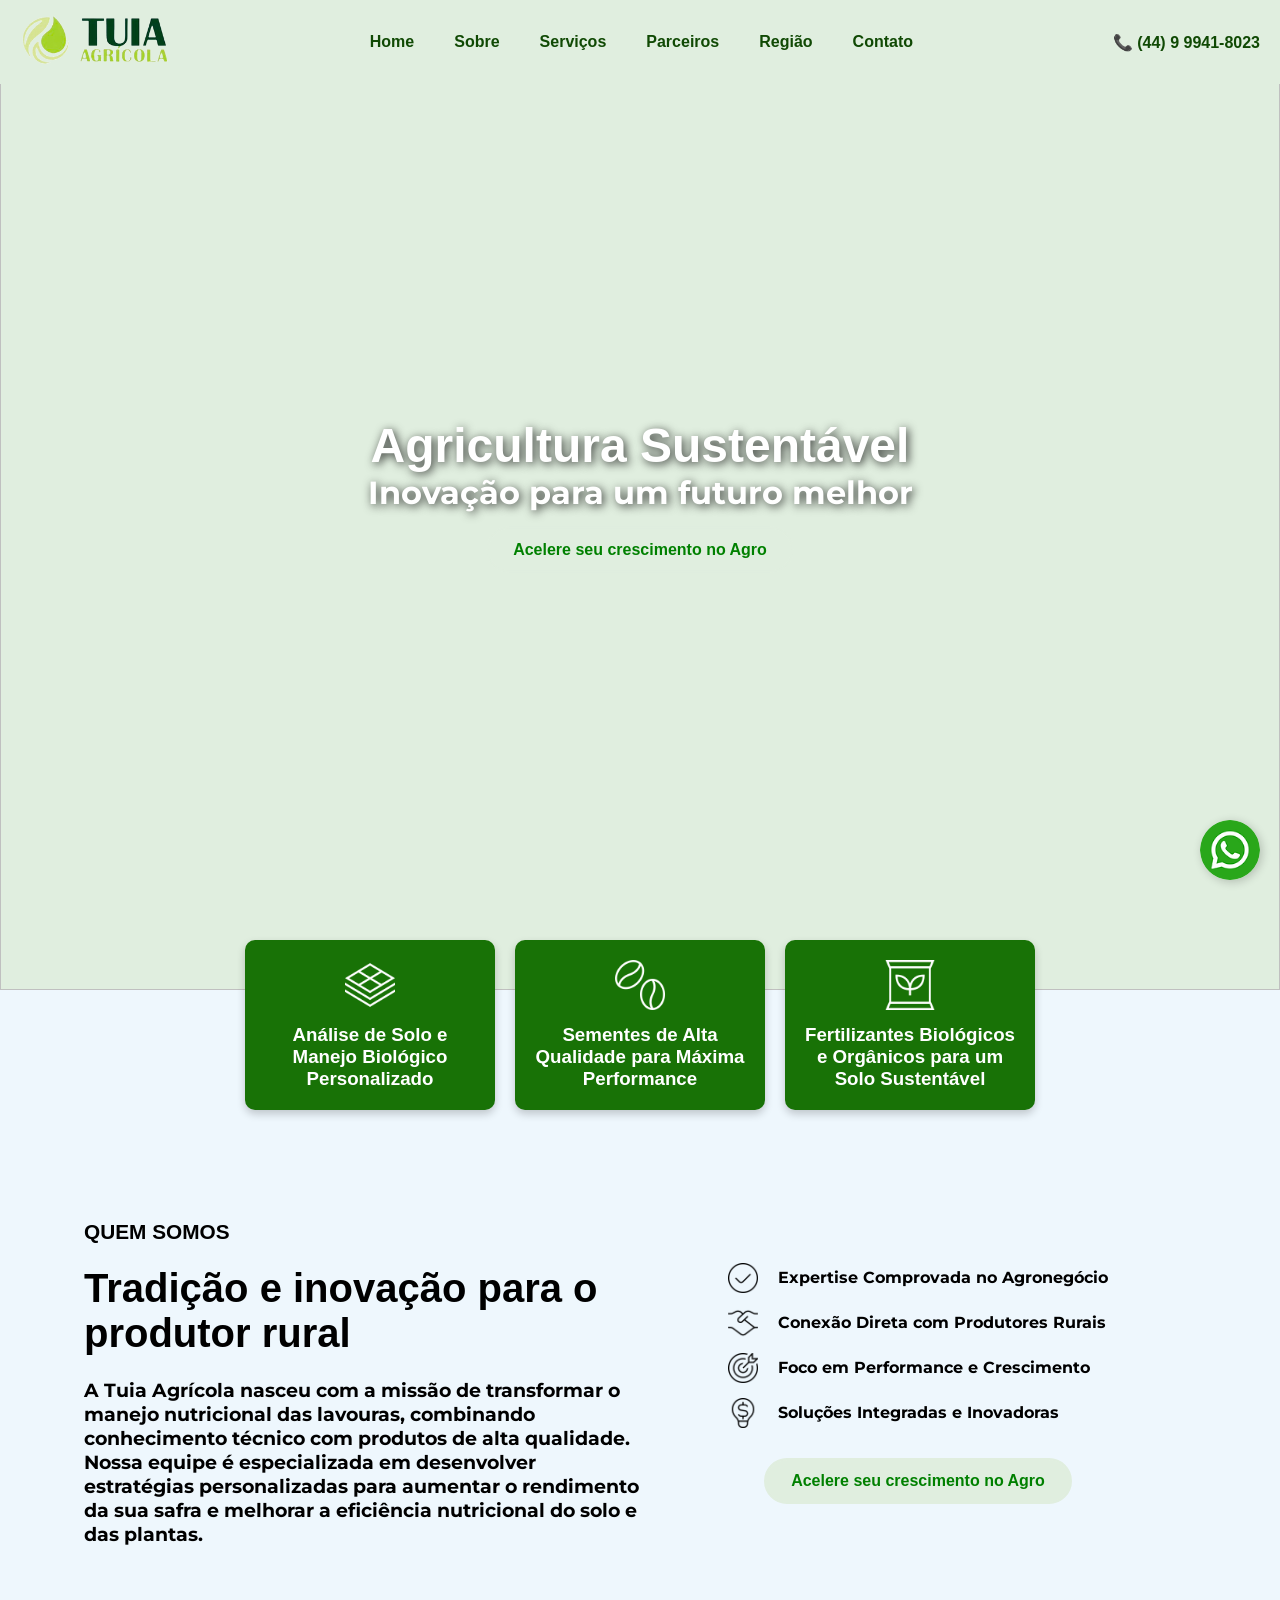
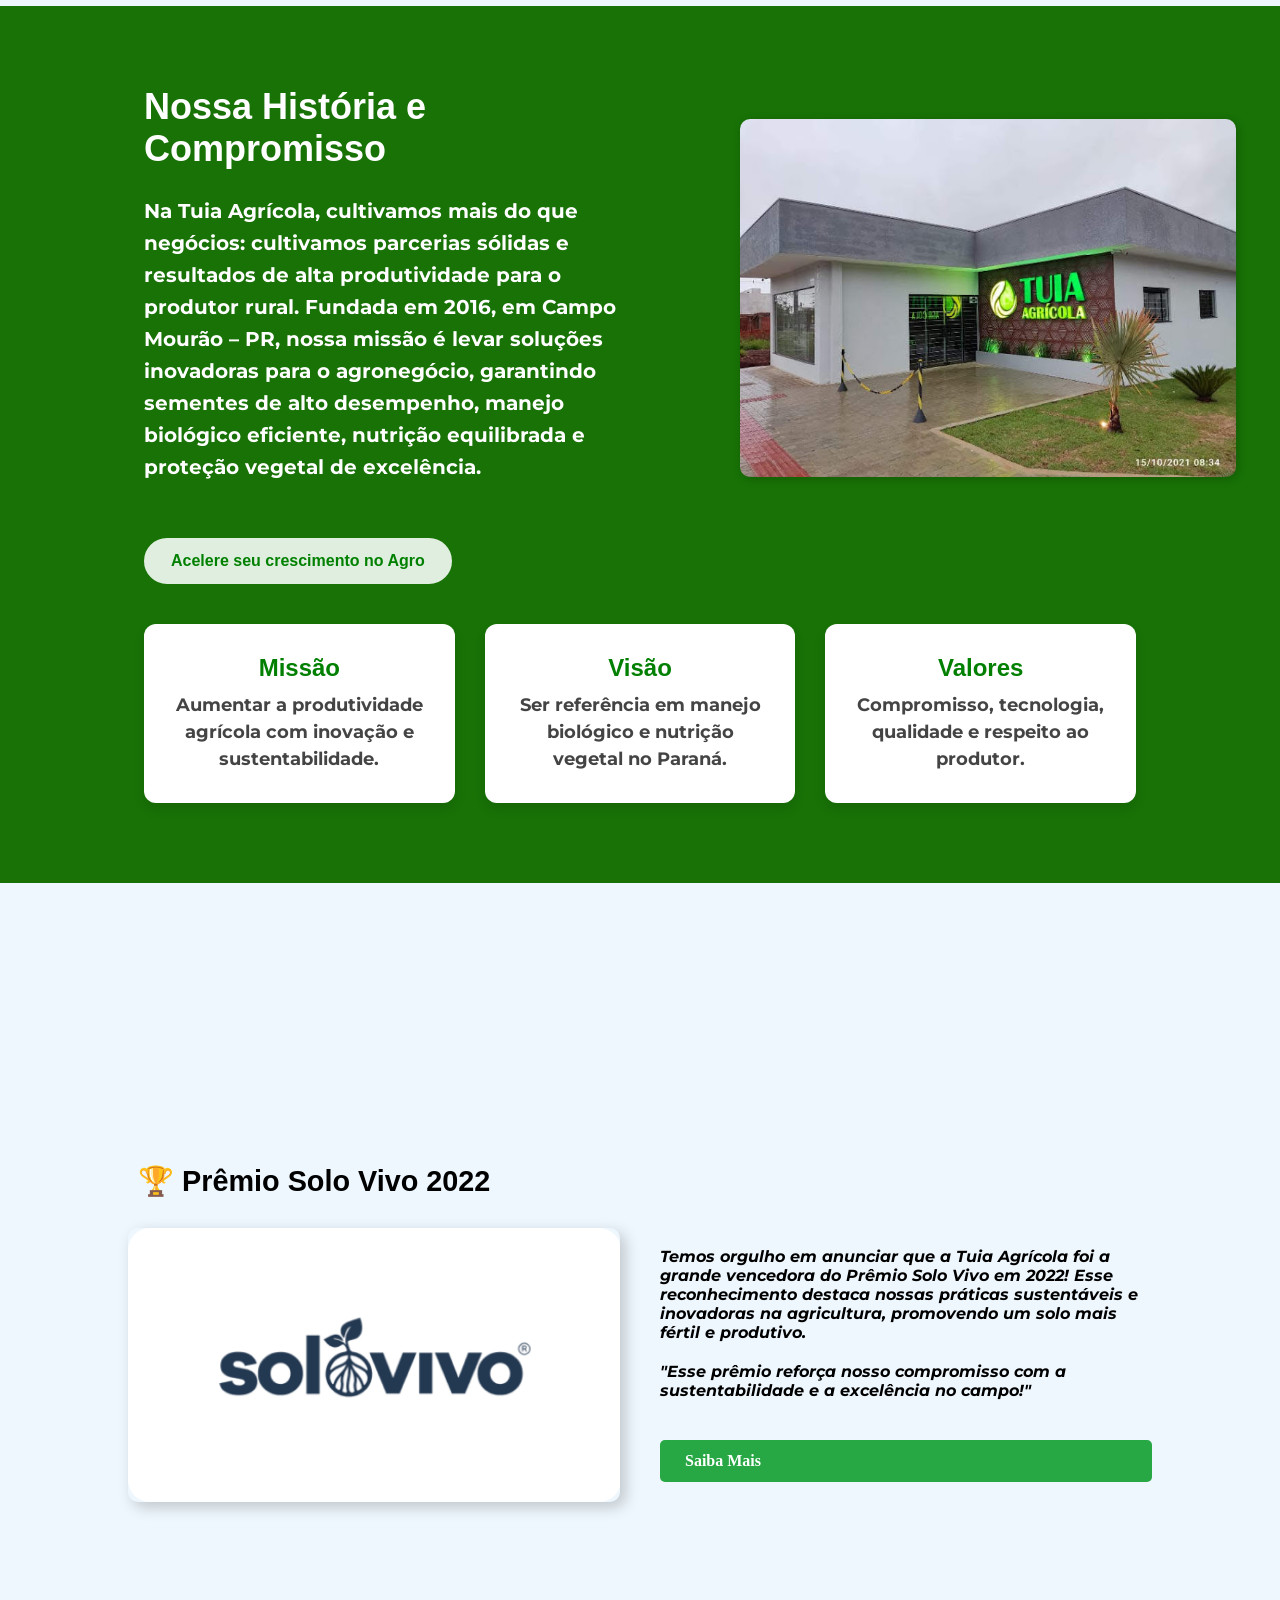
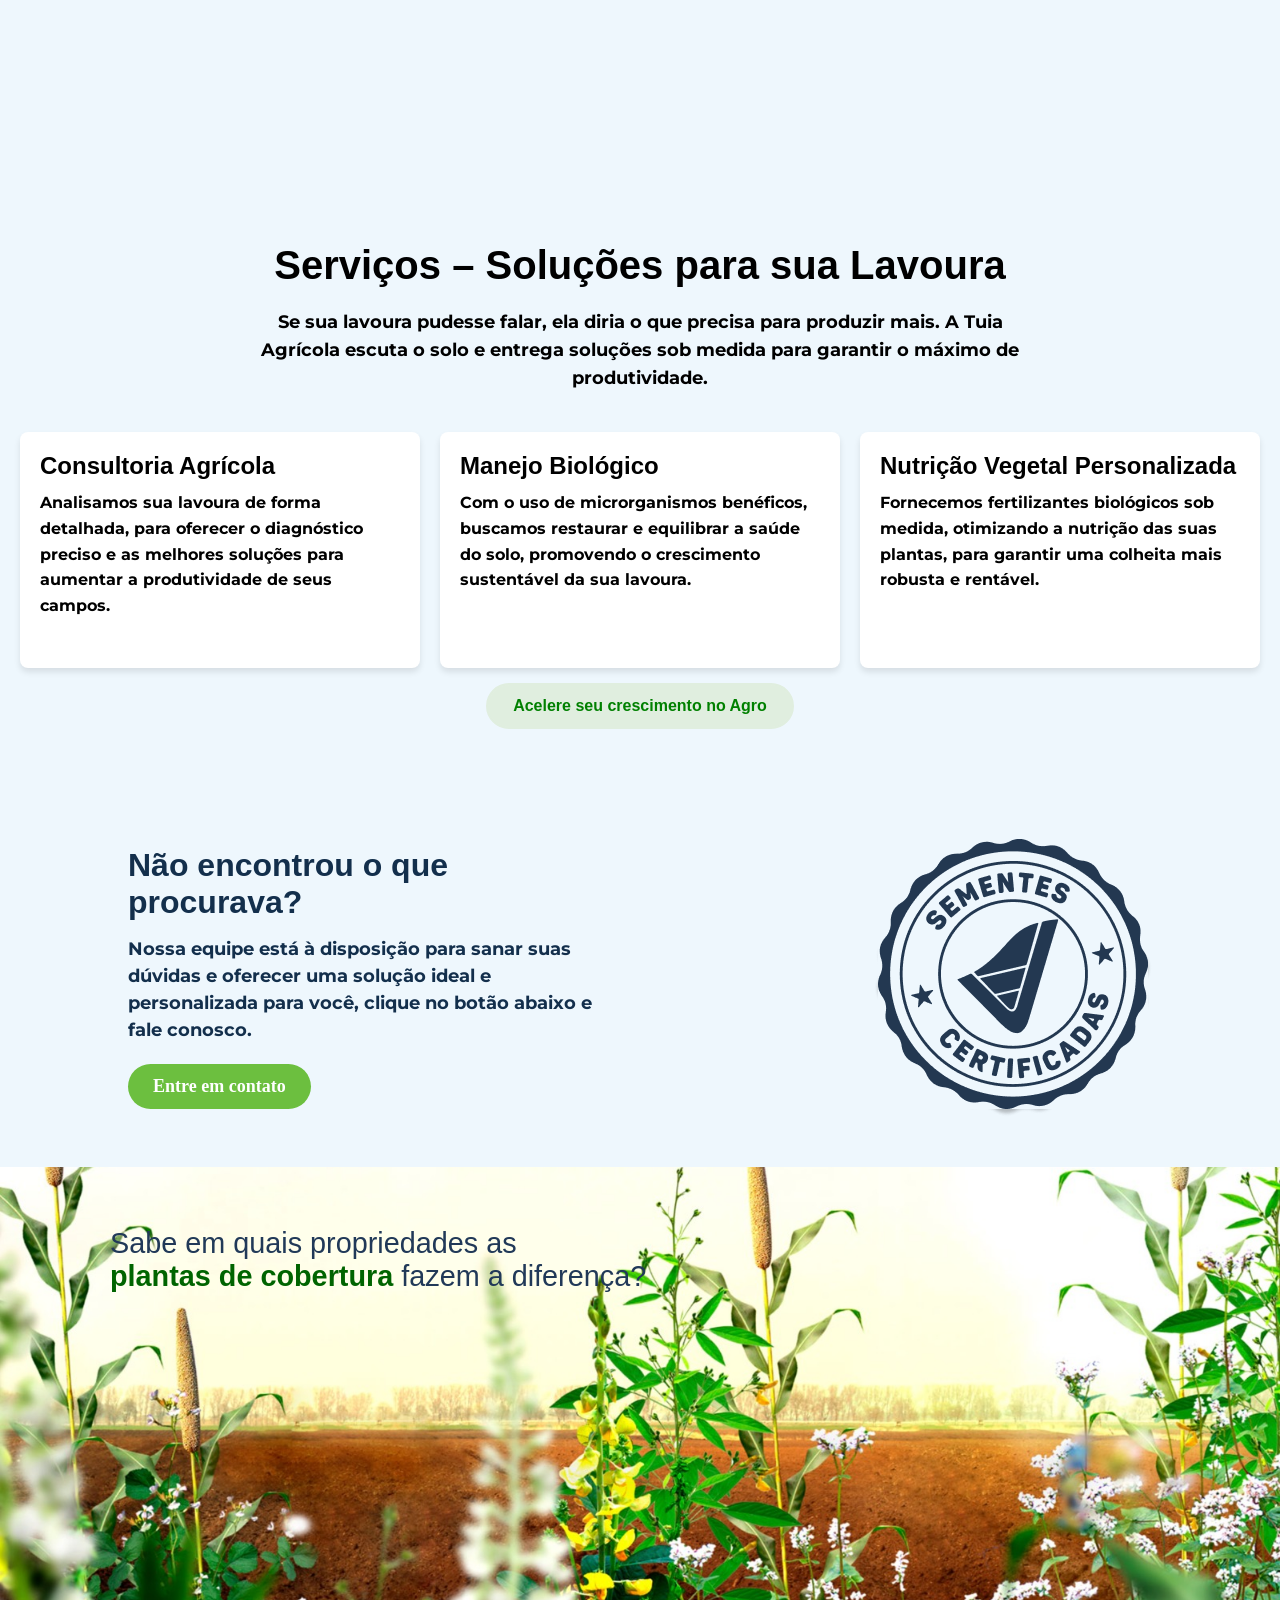
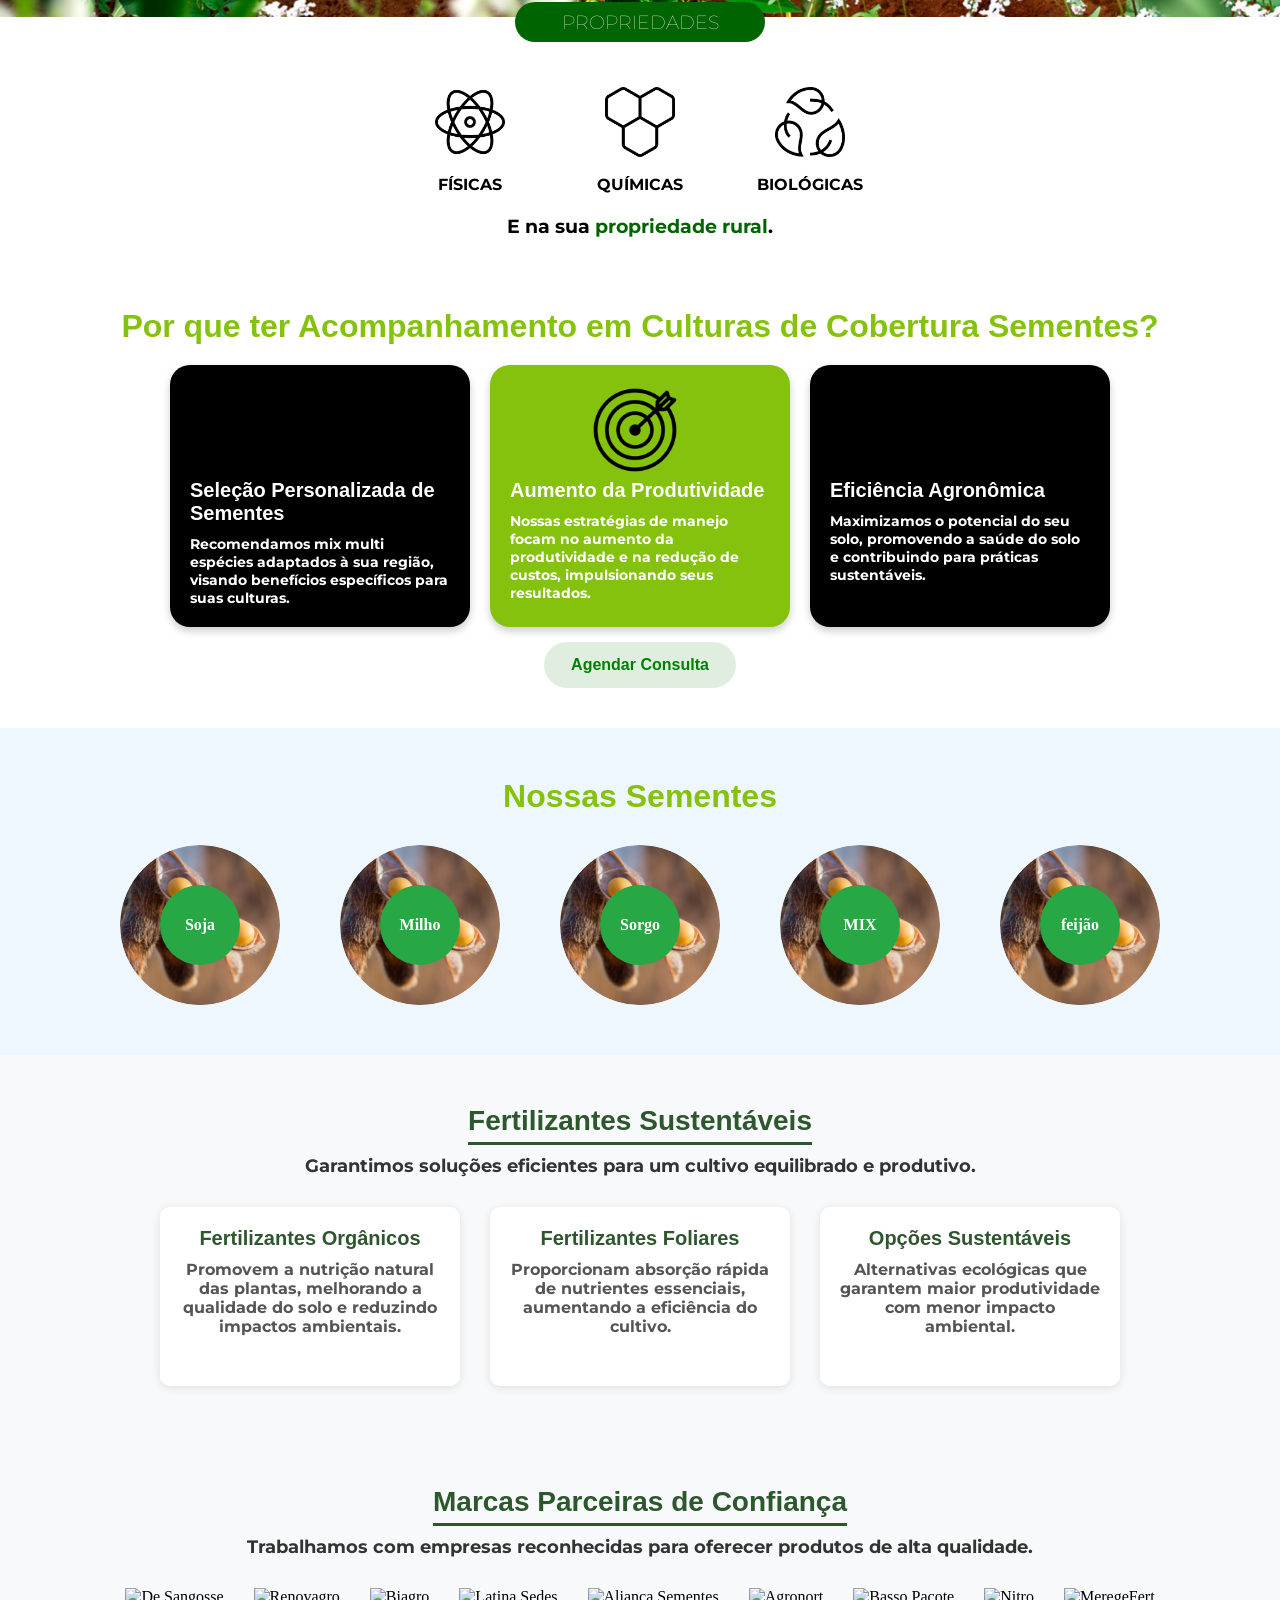
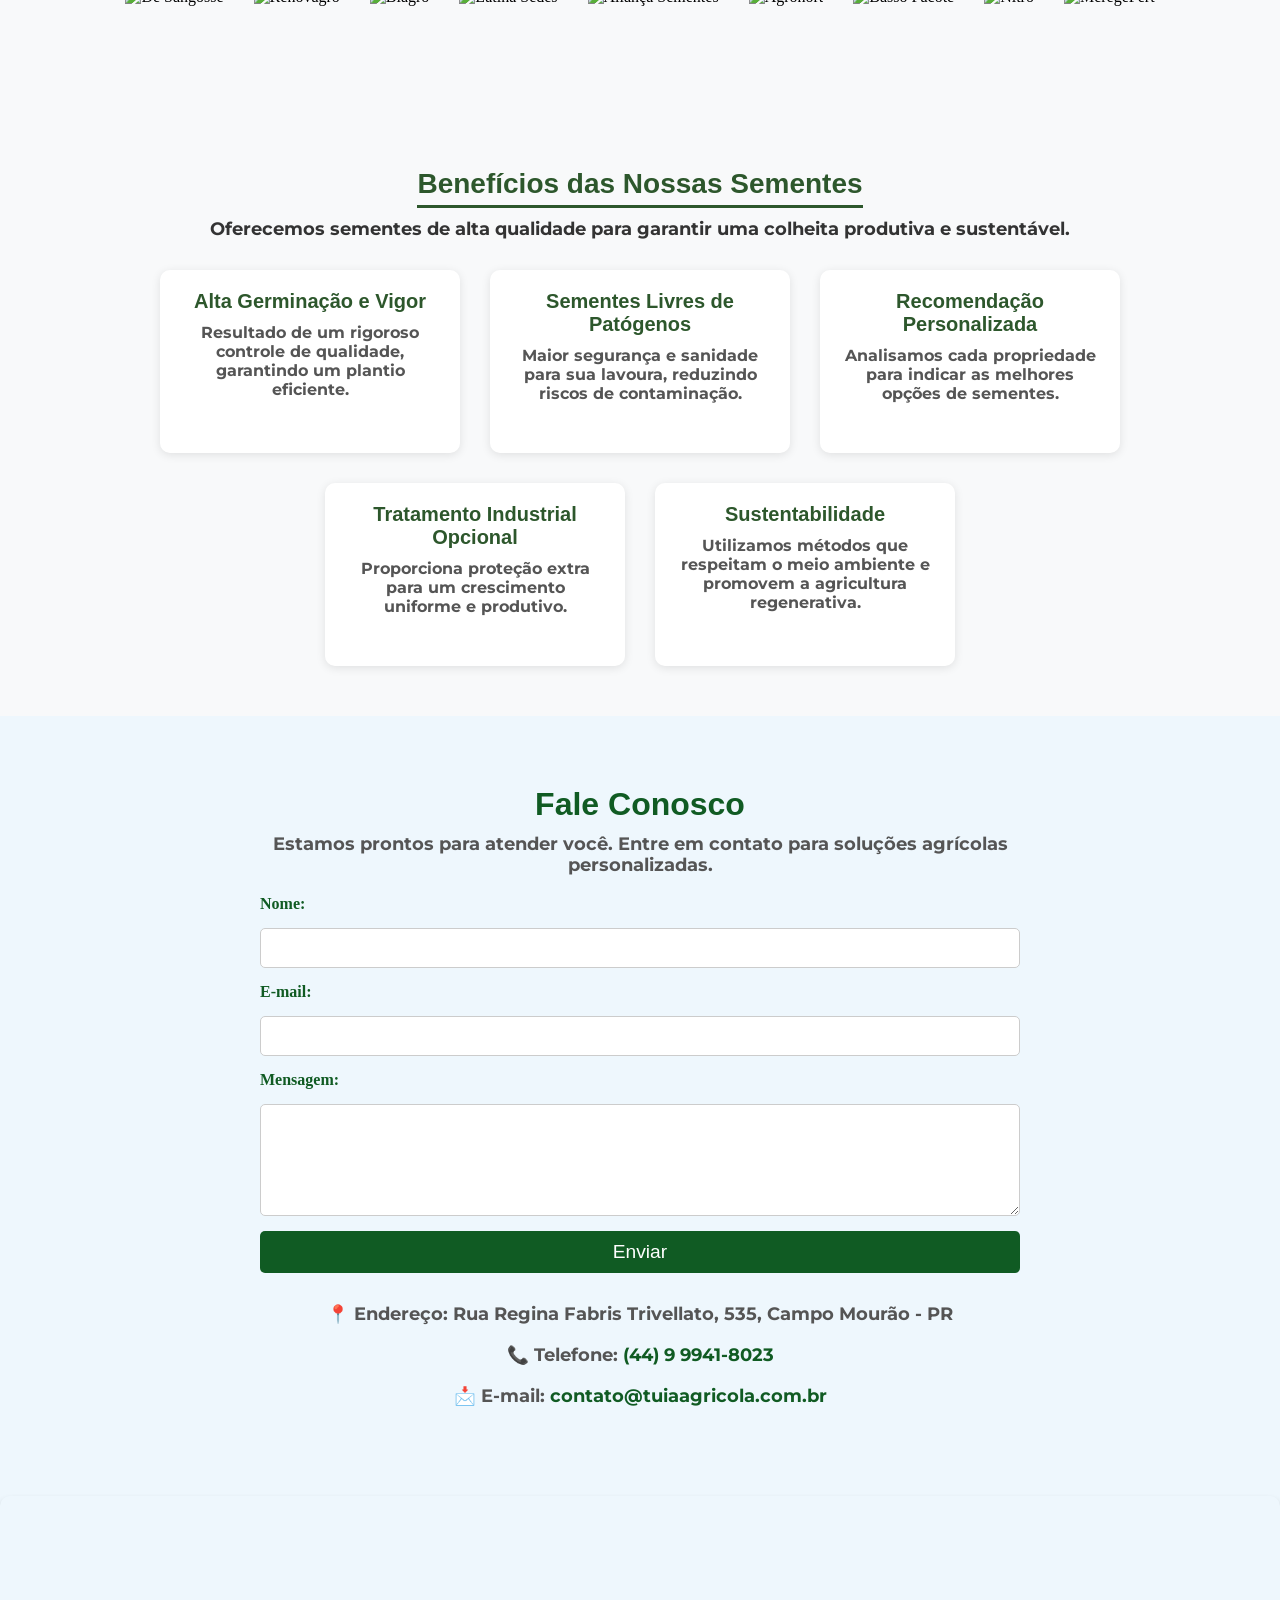
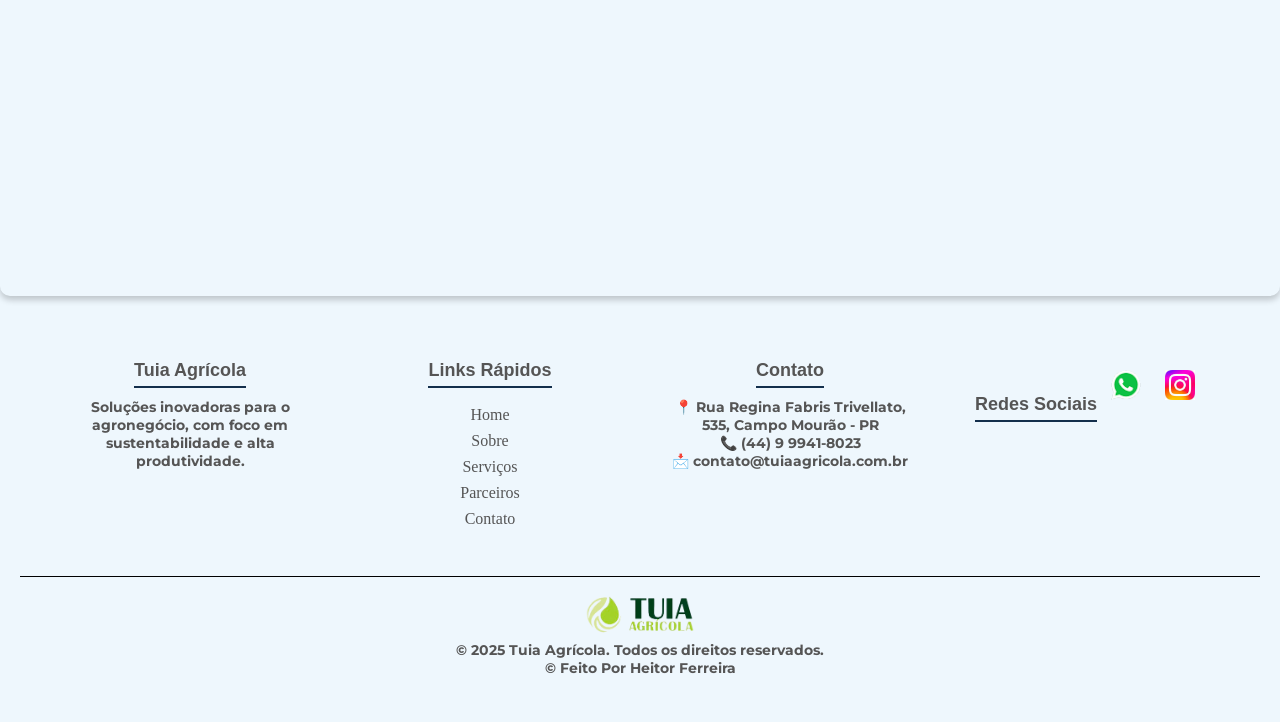
==== page1.html @ f76376af "fiz a maioria das partes de responsivo" ====
<!DOCTYPE html>
<html lang="pt-BR">

<head>
    <meta charset="UTF-8">
    <meta name="viewport" content="width=device-width, initial-scale=1.0">
    <meta name="description"
        content="Soluções agrícolas sustentáveis para Campo Mourão e região. Fertilizantes, sementes e consultoria especializada.">
    <meta name="description"
        content="Consultoria agrícola especializada em manejo biológico, fertilizantes orgânicos e sementes de alta performance. Atendemos produtores de Campo Mourão e diversas cidades do Paraná!">
    <meta name="keywords"
        content="manejo biológico, análise de solo, consultoria agrícola, sementes de soja, fertilizantes orgânicos, Campo Mourão">
    <meta property="og:title" content="Tuia Agrícola | Soluções para o Agronegócio">
    <meta property="og:description"
        content="Especialistas em soluções biológicas para o solo, sementes de qualidade e consultoria agrícola.">
    <meta property="og:image" content="logo_tuia.png">
    <meta property="og:url" content="https://tuiaagricola.com.br">
    <meta name="robots" content="index, follow">
    <title>Tuia Ágricola</title>
    <link rel="stylesheet" href="page1.css">
    <link href="https://fonts.googleapis.com/css?family=Montserrat:100" rel="stylesheet">
</head>

<body>

    <header>
        <div class="logo">
            <img src="logo tuia.png.png" alt="Logo Tuia Ágricola">
        </div>
        <button class="menu-toggle">☰</button>

        <nav>
            <ul>
                <li><a href="page1.html">Home</a></li>
                <li><a href="#sobre-nos">Sobre</a></li>
                <li><a href="#">Serviços</a></li>
                <li><a href="#">Parceiros</a></li>
                <li><a href="#">Região</a></li>
                <li><a href="#contato">Contato</a></li>
            </ul>
        </nav>
        <div class="contact">
            <a href="tel:+5544999418023">📞 (44) 9 9941-8023</a>
        </div>
    </header>
    <!-- Botão flutuante do WhatsApp -->
    <a href="https://wa.me/5544999418023" class="whatsapp-float" target="_blank">
        <img src="logo_whatsapp.png" alt="WhatsApp">
    </a>


    <section class="hero">
        <div class="carousel-container">
            <div class="carousel">
                <div class="slide">
                    <img src="carrossel1.jpg">
                    <div class="hero-content">
                        <h1>Conecta Você</h1>
                        <p>Aos melhores destinos</p>
                        <a href="https://wa.me/5544999418023" class="cta-button">Acelere seu crescimento no Agro</a>
                    </div>
                </div>
                <div class="slide">
                    <img src="carrossel2.jpg">
                    <div class="hero-content">
                        <h1>Agricultura Sustentável</h1>
                        <p>Inovação para um futuro melhor</p>
                        <a href="https://wa.me/5544999418023" class="cta-button">Acelere seu crescimento no Agro</a>
                    </div>
                </div>
                <div class="slide">
                    <img src="carrossel3.jpg">
                    <div class="hero-content">
                        <h1>O Campo Mais Produtivo</h1>
                        <p>Conectamos você às melhores soluções</p>
                        <a href="https://wa.me/5544999418023" class="cta-button">Acelere seu crescimento no Agro</a>
                    </div>
                </div>
            </div>
        </div>
    </section>
    <section>
        <div class="feature-container">
            <div class="feature-box">
                <img src="camadas-de-terra.png" alt="Ícone 1">
                <h3>Análise de Solo e Manejo Biológico Personalizado</h3>
            </div>
            <div class="feature-box">
                <img src="graos-de-cafe.png" alt="Ícone 2">
                <h3>Sementes de Alta Qualidade para Máxima Performance</h3>
            </div>
            <div class="feature-box">
                <img src="mudas-de-saco.png" alt="Ícone 3">
                <h3>Fertilizantes Biológicos e Orgânicos para um Solo Sustentável</h3>
            </div>
        </div>
    </section>

    <div class="main-container">
        <section class="quem-somos">
            <h3 class="small-title">QUEM SOMOS</h3>
            <br>
            <h1 class="big-title">Tradição e inovação para o produtor rural</h1>
            <br>
            <p>
                A <strong>Tuia Agrícola</strong> nasceu com a missão de transformar o manejo nutricional das lavouras,
                combinando
                conhecimento técnico com produtos de alta qualidade. Nossa equipe é especializada em desenvolver
                estratégias personalizadas para aumentar o rendimento da sua safra e melhorar a eficiência nutricional
                do solo e das plantas.
            </p>
        </section>

        <section class="diferenca">
            <div class="diferenciais">
                <div class="diferencial">
                    <img src="verifique-o-circulo.png" alt="Ícone Expertise">
                    <i class="fi fi-ts-check-circle"></i>
                    <p>Expertise Comprovada no Agronegócio</p>
                </div>
                <div class="diferencial">
                    <img src="aperto-de-mao.png" alt="Ícone Conexão">
                    <i class="fi fi-tr-handshake"></i>
                    <p>Conexão Direta com Produtores Rurais</p>
                </div>
                <div class="diferencial">
                    <img src="seta-de-alvo.png" alt="Ícone Performance">
                    <i class="fi fi-ts-bullseye-arrow"></i>
                    <p>Foco em Performance e Crescimento</p>
                </div>
                <div class="diferencial">
                    <img src="dolar-da-lampada.png" alt="Ícone Inovação">
                    <i class="fi fi-tr-lightbulb-dollar"></i>
                    <p>Soluções Integradas e Inovadoras</p>
                </div>
            </div>
            <a href="https://wa.me/5544999418023" class="cta-button">Acelere seu crescimento no Agro</a>
        </section>
    </div>




    <section class="historia">
        <div class="container">
            <div class="conteudo">
                <div class="texto">
                    <h2>Nossa História e Compromisso</h2>
                    <p class="descricao">
                        <strong>Na Tuia Agrícola</strong>, cultivamos mais do que negócios: cultivamos parcerias sólidas e
                        resultados de alta produtividade para o produtor rural. Fundada em 2016, em <b>Campo Mourão – PR</b>,
                        nossa missão é levar soluções inovadoras para o agronegócio, garantindo sementes de alto desempenho, 
                        manejo biológico eficiente, nutrição equilibrada e proteção vegetal de excelência.
                    </p>
                    <div class="Botão-sobre">
                        <a href="https://wa.me/5544999418023" class="cta-button">Acelere seu crescimento no Agro</a>
                    </div>
                </div>
                <div class="imagem">
                    <img src="2 carrossel 1.jpg" alt="Imagem da História">
                </div>
            </div>
    
            <div class="valores">
                <div class="card">
                    <h3>Missão</h3>
                    <p>Aumentar a produtividade agrícola com inovação e sustentabilidade.</p>
                </div>
                <div class="card">
                    <h3>Visão</h3>
                    <p>Ser referência em manejo biológico e nutrição vegetal no Paraná.</p>
                </div>
                <div class="card">
                    <h3>Valores</h3>
                    <p>Compromisso, tecnologia, qualidade e respeito ao produtor.</p>
                </div>
            </div>
        </div>
    </section>
    
    <section class="premio-solo-vivo">
        <div class="container">
            <h1>🏆 Prêmio Solo Vivo 2022</h1>
    
            <div class="premio-content">
                <!-- Imagem à esquerda -->
                <img src="solovivo.png" alt="Prêmio Solo Vivo">
    
                <!-- Textos à direita -->
                <div class="premio-info">
                    <p>
                        Temos orgulho em anunciar que a <strong>Tuia Agrícola</strong> foi a grande vencedora do
                        <strong>Prêmio Solo Vivo</strong> em 2022! Esse reconhecimento destaca nossas práticas sustentáveis e
                        inovadoras na agricultura, promovendo um solo mais fértil e produtivo.
                    </p>
    
                    <p>
                        <em>"Esse prêmio reforça nosso compromisso com a sustentabilidade e a excelência no campo!"</em>
                    </p>
    
                    <a href="#" class="btn-premio">Saiba Mais</a>
                </div>
            </div>
        </div>
    </section>
    
    <section class="section-servicos">
        <h2>Serviços – Soluções para sua Lavoura</h2>
        <p>Se sua lavoura pudesse falar, ela diria o que precisa para produzir mais. A Tuia Agrícola escuta o solo e
            entrega soluções sob medida para garantir o máximo de produtividade.</p>

        <div class="services-grid">
            <div class="service-item">
                <i class="fas fa-leaf"></i>
                <h3>Consultoria Agrícola</h3>
                <p>Analisamos sua lavoura de forma detalhada, para oferecer o diagnóstico preciso e as melhores
                    soluções
                    para aumentar a produtividade de seus campos.</p>
            </div>

            <div class="service-item">
                <i class="fas fa-bacteria"></i>
                <h3>Manejo Biológico</h3>
                <p>Com o uso de microrganismos benéficos, buscamos restaurar e equilibrar a saúde do solo,
                    promovendo o
                    crescimento sustentável da sua lavoura.</p>
            </div>

            <div class="service-item">
                <i class="fas fa-flask"></i>
                <h3>Nutrição Vegetal Personalizada</h3>
                <p>Fornecemos fertilizantes biológicos sob medida, otimizando a nutrição das suas plantas, para
                    garantir
                    uma colheita mais robusta e rentável.</p>
            </div>
        </div>
        <div>
            <a href="https://wa.me/5544999418023" class="cta-button">Acelere seu crescimento no Agro</a>
        </div>
    </section>

    <section class="contato-section">
        <div class="container">
            <div class="contato-content">
                <!-- Texto à esquerda -->
                <div class="contato-texto">
                    <h2>Não encontrou o que procurava?</h2>
                    <p>
                        Nossa equipe está à disposição para sanar suas dúvidas e oferecer uma solução ideal e
                        personalizada para você, clique no botão abaixo e fale conosco.
                    </p>
                    <a href="#" class="btn-contato">Entre em contato</a>
                </div>
    
                <!-- Imagem à direita -->
                <div class="contato-imagem">
                    <img src="selo-semente.png" alt="Selo Sementes Certificadas">
                </div>
            </div>
        </div>
    </section>
    

    <section class="section-propriedades">

        <!-- Container superior -->
        <div class="container-top">
            <div class="text-top-left">
                <h2>
                    Sabe em quais propriedades as <br>
                    <span class="highlight"><strong><b>plantas de cobertura</b></strong></span> fazem a diferença?
                </h2>
            </div>
        </div>

        <!-- Divisória com "PROPRIEDADES" -->
        <div class="divider">
            <p class="text-divider">PROPRIEDADES</p>
        </div>

        <!-- Container inferior -->
        <div class="container-bottom">
            <div class="content-box">
                <div class="icons-container">
                    <div class="icon-box">
                        <img src="reagir.png" alt="Propriedades Físicas">
                        <i class="fi fi-tr-react"></i>
                        <p>FÍSICAS</p>
                    </div>
                    <div class="icon-box">
                        <img src="celula.png" alt="Propriedades Químicas">
                        <i class="fi fi-ts-cell"></i>
                        <p>QUÍMICAS</p>
                    </div>
                    <div class="icon-box">
                        <img src="folhas-biologicas.png" alt="Propriedades Biológicas">
                        <p>BIOLÓGICAS</p>
                    </div>
                </div>

                <p class="text-footer">
                    E na sua <span class="highlight"> <strong>propriedade rural</strong></span>.
                </p>
            </div>
        </div>

    </section>




    <section class="cobertura-container">
        <h2>Por que ter Acompanhamento em Culturas de Cobertura Sementes?</h2>
        <div class="cobertura-cobertura-cards">
          <div class="cobertura-card cobertura-cobertura-card-black">
            <div class="icon"><img src="alvo.png" alt="Ícone" /></div>
            <h3>Seleção Personalizada de Sementes</h3>
            <p>Recomendamos mix multi espécies adaptados à sua região, visando benefícios específicos para suas culturas.</p>
          </div>
          <div class="cobertura-card cobertura-cobertura-card-green">
            <div class="icon"><img src="alvo.png" alt="Ícone" /></div>
            <h3>Aumento da Produtividade</h3>
            <p>Nossas estratégias de manejo focam no aumento da produtividade e na redução de custos, impulsionando seus resultados.</p>
          </div>
          <div class="cobertura-card cobertura-cobertura-card-black">
            <div class="icon"><img src="alvo.png" alt="Ícone" /></div>
            <h3>Eficiência Agronômica</h3>
            <p>Maximizamos o potencial do seu solo, promovendo a saúde do solo e contribuindo para práticas sustentáveis.</p>
          </div>
        </div>
        <a href="https://wa.me/5544999418023" class="cta-button">Agendar Consulta</a>
      </section>

    <section class="produtos">
        <h2>Nossas Sementes</h2>
        <div class="circles-container">
            <div class="circle" style="background-image: url('sementes.png');">
                <div class="circle-content">Soja</div>
            </div>
            <div class="circle" style="background-image: url('sementes.png');">
                <div class="circle-content">Milho</div>
            </div>
            <div class="circle" style="background-image: url('sementes.png');">
                <div class="circle-content">Sorgo</div>
            </div>
            <div class="circle" style="background-image: url('sementes.png');">
                <div class="circle-content">MIX </div>
            </div>
            <div class="circle" style="background-image: url('sementes.png');">
                <div class="circle-content">feijão</div>
            </div>
        </div>
    </section>
    <section class="fertilizantes">
        <h2>Fertilizantes Sustentáveis</h2>
        <p>Garantimos soluções eficientes para um cultivo equilibrado e produtivo.</p>
        
        <div class="fertilizantes-lista">
            <div class="fertilizante-item">
                <h3>Fertilizantes Orgânicos</h3>
                <p>Promovem a nutrição natural das plantas, melhorando a qualidade do solo e reduzindo impactos ambientais.</p>
            </div>
            <div class="fertilizante-item">
                <h3>Fertilizantes Foliares</h3>
                <p>Proporcionam absorção rápida de nutrientes essenciais, aumentando a eficiência do cultivo.</p>
            </div>
            <div class="fertilizante-item">
                <h3>Opções Sustentáveis</h3>
                <p>Alternativas ecológicas que garantem maior produtividade com menor impacto ambiental.</p>
            </div>
        </div>
    </section>
    
    <section class="marcas">
        <h2>Marcas Parceiras de Confiança</h2>
        <p>Trabalhamos com empresas reconhecidas para oferecer produtos de alta qualidade.</p>
        
        <div class="marcas-container">
            <img src="marca1.png" alt="De Sangosse">
            <img src="marca2.png" alt="Renovagro">
            <img src="marca3.png" alt="Biagro">
            <img src="marca4.png" alt="Latina Sedes">
            <img src="marca5.png" alt="Aliança Sementes">
            <img src="marca6.png" alt="Agronort">
            <img src="marca7.png" alt="Basso Pacote">
            <img src="marca8.png" alt="Nitro">
            <img src="marca9.png" alt="MeregeFert">
        </div>
    </section>

    <section class="sementes">
        <h2>Benefícios das Nossas Sementes</h2>
        <p>Oferecemos sementes de alta qualidade para garantir uma colheita produtiva e sustentável.</p>
        
        <div class="sementes-lista">
            <div class="semente-item">
                <h3>Alta Germinação e Vigor</h3>
                <p>Resultado de um rigoroso controle de qualidade, garantindo um plantio eficiente.</p>
            </div>
            <div class="semente-item">
                <h3>Sementes Livres de Patógenos</h3>
                <p>Maior segurança e sanidade para sua lavoura, reduzindo riscos de contaminação.</p>
            </div>
            <div class="semente-item">
                <h3>Recomendação Personalizada</h3>
                <p>Analisamos cada propriedade para indicar as melhores opções de sementes.</p>
            </div>
            <div class="semente-item">
                <h3>Tratamento Industrial Opcional</h3>
                <p>Proporciona proteção extra para um crescimento uniforme e produtivo.</p>
            </div>
            <div class="semente-item">
                <h3>Sustentabilidade</h3>
                <p>Utilizamos métodos que respeitam o meio ambiente e promovem a agricultura regenerativa.</p>
            </div>
        </div>
        
    </section>
    
    

    <section class="contato">
        <h1>Fale Conosco</h1>
        <p>Estamos prontos para atender você. Entre em contato para soluções agrícolas personalizadas.</p>

        <form id="formulario">
            <label for="nome">Nome:</label>
            <input type="text" id="nome" name="nome" required>
    
            <label for="email">E-mail:</label>
            <input type="email" id="email" name="email" required>
    
            <label for="mensagem">Mensagem:</label>
            <textarea id="mensagem" name="mensagem" rows="5" required></textarea>
    
            <button type="button" onclick="enviarWhatsApp()">Enviar</button>
        </form>

        <div class="info-contato">
            <p>📍 Endereço: Rua Regina Fabris Trivellato, 535, Campo Mourão - PR</p>
            <p>📞 Telefone: <a href="tel:+5544999418023">(44) 9 9941-8023</a></p>
            <p>📩 E-mail: <a href="mailto:contato@tuiaagricola.com.br">contato@tuiaagricola.com.br</a></p>
        </div>
    </section>

    <section class="mapa">
        <div class="mapa">
            <iframe
                src="https://www.google.com/maps/embed?pb=!1m18!1m12!1m3!1d3643.872415040119!2d-52.364545224655316!3d-24.035563878476935!2m3!1f0!2f0!3f0!3m2!1i1024!2i768!4f13.1!3m3!1m2!1s0x94ed75249d8b5625%3A0xb5f6706e403be693!2sTuia%20Agr%C3%ADcola%20Ltda%20%E2%80%A2%20Produtos%20e%20Servi%C3%A7os%20Agr%C3%ADcolas%20em%20Campo%20Mour%C3%A3o!5e0!3m2!1spt-BR!2sbr!4v1739488926297!5m2!1spt-BR!2sbr"
                width="100%" height="100%" style="border:0;" allowfullscreen="" loading="lazy"
                referrerpolicy="no-referrer-when-downgrade">
            </iframe>
        </div>

    </section>

    <footer>
        <div class="footer-container">
            <div class="footer-section">
                <h3>Tuia Agrícola</h3>
                <p>Soluções inovadoras para o agronegócio, com foco em sustentabilidade e alta produtividade.</p>
            </div>
            <div class="footer-section">
                <h3>Links Rápidos</h3>
                <ul>
                    <li><a href="page1.html">Home</a></li>
                    <li><a href="#sobre-nos">Sobre</a></li>
                    <li><a href="#servicos">Serviços</a></li>
                    <li><a href="#parceiros">Parceiros</a></li>
                    <li><a href="#contato">Contato</a></li>
                </ul>
            </div>
            <div class="footer-section">
                <h3>Contato</h3>
                <p>📍 Rua Regina Fabris Trivellato, 535, Campo Mourão - PR</p>
                <p>📞 <a href="tel:+5544999418023">(44) 9 9941-8023</a></p>
                <p>📩 <a href="mailto:contato@tuiaagricola.com.br">contato@tuiaagricola.com.br</a></p>
            </div>
            <div class="footer-section">
                <h3>Redes Sociais</h3>
                <a href="#" target="_blank"><img src="whats.png" alt="Facebook"></a>
                <a href="#" target="_blank"><img src="insta.jfif" alt="Instagram"></a>
            </div>
        </div>
        <div class="footer-bottom">
            <img src="logo tuia.png.png" alt="logo Tuia Agrícola">
            <p>&copy; 2025 Tuia Agrícola. Todos os direitos reservados.</p>
            <p>&copy; Feito Por Heitor Ferreira</p>
        </div>
    </footer>
    

    <script src="page1.js"></script>
</body>

</html>
---- page1.css ----
* {
    margin: 0;
    padding: 0;
    box-sizing: border-box;
    
}
@import url('https://fonts.googleapis.com/css?family=Poppins:400,700,900');

:root{
    --neve: #e0eedf;
    --azular: #003366;
    --cinza: #555;
    --azulin: #eef7fd;
    --azulescuro: #132f4c;
    --verde_claro: #85c20d;
    --verde_escuro: rgb(24, 114, 6);
    --preto: black; 
    --verde_body: rgb(27, 148, 3);

    --poppins:  'poppins-bold', sans-serif !important;
    --montserrat: 'Montserrat', sans-serif;
}

body {
    background-color: var(--azulin);
}

body h1, h2, h3, h4{
    font-family: var(--poppins);
    font-weight: 700;
}
body p{
    font-family: var(--montserrat);
    font-weight: 700;
}

header {
    display: flex;
    justify-content: space-between;
    align-items: center;
    background: #e0eedf;
    padding: 10px 20px;
    position: fixed;
    width: 100%;
    top: 0;
    z-index: 100;
    font-family: var(--poppins);
}

.logo img {
    width: 150px;
}

nav ul {
    list-style: none;
    display: flex;
    gap: 20px;
}

nav ul li {
    display: inline;
}

nav ul li a {
    text-decoration: none;
    color: rgb(16, 73, 4);
    font-weight: bold;
    padding: 10px;
    transition: 0.3s; /* Suaviza a mudança de cor */
}

nav ul li a:hover {
    background: green;
    color: white;
    border-radius: 5px;
}

nav ul li a.active {
    background: green;
    border-radius: 5px;
}

.contact a {
    color: rgb(16, 73, 4);
    text-decoration: none;
    font-weight: bold;
}

/* Estilo para botão flutuante do WhatsApp */
.whatsapp-float {
    position: fixed;
    bottom: 20px;
    right: 20px;
    width: 60px;
    height: 60px;
    z-index: 1000;
}

.whatsapp-float img {
    width: 100%;
    height: 100%;
    border-radius: 50%;
    box-shadow: 2px 2px 10px rgba(0, 0, 0, 0.2);
    transition: transform 0.3s ease-in-out;
}

.whatsapp-float img:hover {
    transform: scale(1.1);
}

.hero {
    position: relative;
    width: 100%;
    height: 110vh; /* Ocupa 100% da altura da tela */
    display: flex;
    align-items: center; /* Centraliza verticalmente */
    justify-content: center; /* Centraliza horizontalmente */
    overflow: hidden;
    background-color: #e0eedf;
}

.carousel-container {
    width: 100%;
    height: 100%;
    position: relative;
}

.carousel {
    display: flex;
    width: 400%; /* 3 imagens + 1 cópia da primeira */
    height: 100%;
    transition: transform 1s ease-in-out;
}

.slide {
    width: 100vw;
    height: 100%;
    position: relative;
    flex-shrink: 0;
}

.slide img {
    width: 100%;
    height: 100%;
    object-fit: cover;
}
@media (max-width: 768px) {  
    .slide h1 {
        font-size: 1.5rem; /* Reduz o tamanho do título */
        margin-top: 20px; /* Move o texto para baixo */
    }

    .slide p {
        font-size: 1rem; /* Reduz o tamanho do parágrafo */
        margin-top: 30px; /* Move o parágrafo um pouco mais para baixo */
    }
}


.hero-content {
    position: absolute;
    top: 50%;
    left: 50%;
    transform: translate(-50%, -50%);
    text-align: center;
    color: white;
    font-size: 2rem;
    font-weight: bold;
    text-shadow: 2px 2px 10px rgba(0, 0, 0, 0.8);
}
@media (max-width: 768px) {  
    .hero-content {
        transform: translateY(20px); /* Move todo o bloco para baixo */
    }

    .hero-content h1 {
        font-size: 1.5rem;
    }

    .hero-content p {
        font-size: 1rem;
    }
}


.cta-button {
    display: inline-block;
    margin-top: 15px;
    padding: 12px 25px;
    border: 2px solid #e0eedf;
    background-color:#e0eedf;
    color: green;
    font-weight: bold;
    font-size: 16px;    
    text-decoration: none;
    border-radius: 30px;
    transition: all 0.3s ease-in-out;
    text-shadow: none;
    font-family: var(--poppins);
}

.cta-button:hover {
    background-color: green;
    color: #e0eedf;
}
@media (max-width: 768px) {
    .cta-button {
        display: none;
    }
}


/* Seção principal */
.section-propriedades {
    position: relative;
}

/* Container superior */
.container-top {
    background-image: url('fundo02.jpeg'); /* Substitua pelo caminho da imagem */
    background-size: cover; /* Faz a imagem cobrir todo o espaço */
    background-position: center; /* Centraliza a imagem */
    background-repeat: no-repeat; /* Evita repetições da imagem */
    height: 450px; /* Aumente esse valor para tornar a imagem maior */
    width: 100%; /* Garante que ocupe toda a largura */
    position: relative;
}

/* Texto no canto superior esquerdo */
.text-top-left {
    position: absolute; /* Garante que fique posicionado sobre a imagem */
    top: 60px; /* Ajuste para definir a distância do topo */
    left: 110px; /* Ajuste para definir a distância da esquerda */
    max-width: 50%; /* Impede que o texto ocupe toda a largura */
    font-size: 24px; /* Ajuste o tamanho da fonte conforme necessário */
    font-weight: bold;
    color: white; /* Certifique-se de que o contraste está adequado */
    text-shadow: none;
    font-family: Arial, Helvetica, sans-serif;
}
.text-top-left h2 {
    font-size: 1.8rem;
    font-weight: lighter;
    color: #213958;
    text-shadow: 2px 2px 8px rgba(0, 0, 0, 0.7);
    text-shadow: none;
    font-family: Arial, Helvetica, sans-serif;
}

.highlight {
    color: #006400;
    font-weight: bold;
}

/* Linha divisória e título "PROPRIEDADES" */
.divider {
    background-color: #006400;
    color: white;
    text-align: center;
    padding: 8px 0;
    position: absolute;
    left: 50%;
    transform: translateX(-50%);
    width: 250px;
    border-radius: 20px;
    top: 62%;
    z-index: 10;
    border-color: white;
}



.text-divider {
    font-size: 1.2rem;
    font-weight:lighter;
    color: white;
}

/* Container inferior */
.container-bottom {
    background: #ffffff;
    padding-top: 20px;
    text-align: center;
}

/* Caixa de conteúdo */
.content-box {
    padding: 30px;
    max-width: 600px;
    margin: auto;
}

/* Ícones */
.icons-container {
    display: flex;
    justify-content: center;
    gap: 20px;
    margin-top: 20px;
}

.icon-box {
    text-align: center;
}

.icon-box img {
    width: 50px;
    height: 50px;
}

.icon-box p {
    font-weight: bold;
    margin-top: 8px;
}

/* Rodapé */
.text-footer {
    font-size: 1.2rem;
    margin-top: 20px;
}

.logo-box {
    margin-top: 20px;
}

.logo-box img {
    width: 150px;
}

.slogan {
    font-size: 0.9rem;
    color: #555;
}
.feature-container {
    display: flex;
    justify-content: center;
    gap: 20px;
    position: relative;
    top: -50px; /* Ajusta a posição para sobrepor a divisão */
    z-index: 10;
    
}

.feature-box {
    background-color: var(--verde_escuro);
    color: white;
    text-align: center;
    padding: 20px;
    border-radius: 10px;
    width: 250px;
    box-shadow: 0px 4px 8px rgba(0, 0, 0, 0.2);
    transform: translateY(0); /* Inicialmente não movido */
    transition: transform 0.3s ease-out, box-shadow 0.3s ease-out; /* Transição suave */
}
.feature-box:hover{
    color: white;
    background-color: var(--verde_claro);
    transform: translateY(-10px); /* Efeito de subida */
    box-shadow: 0 10px 15px rgba(0, 0, 0, 0.2); /* Efeito de sombra */
}
.feature-box:nth-child(1) {
    animation-delay: 0.2s;
}

.feature-box:nth-child(2) {
    animation-delay: 0.4s;
}

.feature-box:nth-child(3) {
    animation-delay: 0.6s;
}

.feature-box img {
    width: 50px;
    height: 50px;
    margin-bottom: 10px;
}
@media (max-width: 768px) {
    .feature-container {
        flex-direction: column; /* Empilha os quadrados */
        align-items: center; /* Centraliza no eixo horizontal */
        gap: 15px; /* Espaçamento menor entre os itens */
    }

    .feature-box {
        width: 90%; /* Ajusta a largura para ocupar mais espaço */
        max-width: 300px; /* Define um limite máximo */
    }
}

.historia {
    background: var(--verde_escuro);
    padding: 80px 20px;
}

.container {
    max-width: 1000px;
    margin: auto;
}

.conteudo {
    display: flex;
    flex-direction: row; /* Texto à esquerda, imagem à direita */
    justify-content: space-between;
    align-items: center;
}

.texto {
    width: 50%;
    text-align: left;
}

.imagem {
    width: 50%;
    text-align: right;
}

h2 {
    color: white    ;
    font-size: 36px;
    margin-bottom: 25px;
}

.descricao {
    font-size: 20px;
    color: white;
    margin-bottom: 40px;
    line-height: 1.6;
}

.imagem img {
    width: 100%;
    height: auto;
    border-radius: 10px;
    box-shadow: 2px 2px 10px rgba(0, 0, 0, 0.2);
    margin-left: 100px; 
    margin-top: -70px;
}

/* Seção de Valores */
.valores {
    display: flex;
    justify-content: space-between;
    margin-top: 40px;
    color: var(--preto);
}

.card {
    width: 30%;
    background: white;
    padding: 20px;
    border-radius: 10px;
    box-shadow: 2px 2px 10px rgba(0, 0, 0, 0.2);
    text-align: center;
}

.card h3 {
    color: var(--preto);
}

/* Responsividade */
@media (max-width: 768px) {
    .conteudo {
        flex-direction: column; /* Empilha os itens em telas menores */
        align-items: center;
    }

    .texto, .imagem {
        width: 100%;
    }

    .valores {
        flex-direction: column;
        align-items: center;
    }

    .card {
        width: 80%;
        margin-bottom: 20px;
    }
}





.valores {
    display: flex;
    justify-content: space-between;
    gap: 30px;
    flex-wrap: wrap;
    opacity: 0;
    animation: fadeInUp 1.5s forwards; /* Animação de fade-in e deslocamento */
}

.card {
    background: white;
    padding: 30px;
    border-radius: 12px;
    box-shadow: 0 6px 12px rgba(0, 0, 0, 0.1);
    flex: 1;
    min-width: 250px;
    max-width: 320px;
    transform: translateY(0); /* Inicialmente não movido */
    transition: transform 0.3s ease-out, box-shadow 0.3s ease-out; /* Transição suave */
}

/* Animação para os cards */
.card:nth-child(1) {
    animation-delay: 0.2s;
}

.card:nth-child(2) {
    animation-delay: 0.4s;
}

.card:nth-child(3) {
    animation-delay: 0.6s;
}

.card h3 {
    color: #007f00;
    font-size: 24px;
    margin-bottom: 10px;
}

.card p {
    color: #444;
    font-size: 18px;
    line-height: 1.5;
}

/* Hover para os cards */
.card:hover {
    transform: translateY(-10px); /* Efeito de subida */
    box-shadow: 0 10px 15px rgba(0, 0, 0, 0.2); /* Efeito de sombra */
}


/* Animações */
@keyframes fadeIn {
    0% {
        opacity: 0;
        transform: translateY(20px);
    }
    100% {
        opacity: 1;
        transform: translateY(0);
    }
}

@keyframes fadeInUp {
    0% {
        opacity: 0;
        transform: translateY(30px);
    }
    100% {
        opacity: 1;
        transform: translateY(0);
    }
}
.cobertura-container {
    text-align: center;
    padding: 40px;
    background-color: #fff;
    font-family: Arial, sans-serif;
  }
  .cobertura-container h2 {
    color: #85C20D;
    font-size: 32px;
    margin-bottom: 20px;
  }
  .cobertura-cobertura-cards {
    display: flex;
    justify-content: center;
    gap: 20px;
    flex-wrap: wrap;
    
  }
  .cobertura-card {
    padding: 20px;
    border-radius: 20px;
    box-shadow: 0 4px 8px rgba(0, 0, 0, 0.2);
    width: 300px;
    text-align: left;
  }
  .cobertura-card h3 {
    font-size: 20px;
    margin-bottom: 10px;
  }
  .cobertura-card p {
    font-size: 14px;
  }
  .cobertura-cobertura-card-black {
    background-color: #000;
    color: #fff;
  }
  .cobertura-cobertura-card-green {
    background-color: #85C20D;
    color: #fff;
  }
  .cobertura-cta-button {
    margin-top: 20px;
    background-color: #6c757d;
    color: #fff;
    padding: 10px 30px;
    border: none;
    border-radius: 50px;
    cursor: pointer;
  }
  .cobertura-cta-button:hover {
    background-color: #5a6268;
  }
  .icon img {
    width: 90px;
    height: 90px;
    margin-left: 80px;
  }

.produtos {
    padding: 50px 20px;
}
.produtos h2 {
    color: var(--verde_claro);
    font-size: 32px;
    margin-bottom: 20px;
    font-family: 'Poppins', sans-serif !important;
    text-align: center;
}
.produtos p {
    text-align: center;
    color: white;
}
.circles-container {
    display: flex;
    justify-content: center;
    gap: 60px;
    flex-wrap: wrap;
    margin-top: 30px;
}
.circle {
    width: 160px;
    height: 160px;
    border-radius: 50%;
    background-size: cover;
    background-position: center;
    display: flex;
    align-items: center;
    justify-content: center;
    position: relative;
    overflow: hidden;
    transition: transform 0.3s ease-in-out;
}
.circle::before, .circle::after {
    content: "";
    position: absolute;
    width: 50%;
    height: 100%;
    background-color: var(--verde_body);
    transition: all 0.5s ease-in-out;
}
.circle::before {
    left: -50%;
}
.circle::after {
    right: -50%;
}
.circle:hover::before {
    left: 0;
}
.circle:hover::after {
    right: 0;
}
.circle:hover .circle-content {
    width: 100px;  /* Voltando ao tamanho menor */
    height: 100px;
    background-color: var(--verde_body);
    border-radius: 50%;
}
.circle-content {
    width: 80px;
    height: 80px;
    background-color: #28a745;
    border-radius: 50%;
    display: flex;
    align-items: center;
    justify-content: center;
    color: white;
    font-weight: bold;
    position: relative;
    transition: all 0.5s ease-in-out;
    z-index: 2;
}
.semente{
    background-image: url('tuia-agricola-imagem.jpg');
    background-size: cover;  /* Ajusta a imagem para cobrir toda a área da section */
    background-position: center;  /* Centraliza a imagem */
    background-repeat: no-repeat;  /* Impede que a imagem se repita */
    height: 500px;  /* Defina uma altura para a section (ajuste conforme necessário) */
}

.fertilizantes, .marcas, .sementes {
    padding: 50px 20px;
    text-align: center;
    background-color: #f8f9fa;
}

.fertilizantes h2, .marcas h2, .sementes h2 {
    color: #2d572c;
    font-size: 28px;
    font-weight: bold;
    margin-bottom: 10px;
    border-bottom: 3px solid #2d572c;
    display: inline-block;
    padding-bottom: 5px;
}

.fertilizantes p, .marcas p, .sementes p {
    color: #333;
    font-size: 18px;
    margin-bottom: 30px;
}

.fertilizantes-lista, .sementes-lista {
    display: flex;
    justify-content: center;
    flex-wrap: wrap;
    gap: 30px;
    margin-top: 20px;
}

.fertilizante-item, .semente-item {
    background: white;
    padding: 20px;
    border-radius: 10px;
    box-shadow: 0 2px 10px rgba(0, 0, 0, 0.1);
    max-width: 300px;
    text-align: center;
    transform: translateY(0); /* Inicialmente não movido */
    transition: transform 0.3s ease-out, box-shadow 0.3s ease-out; /* Transição suave */
}

.fertilizante-item:hover, .semente-item:hover {
    color: green;
    background-color: white;
    transform: translateY(-10px); /* Efeito de subida */
    box-shadow: 0 10px 15px rgba(0, 0, 0, 0.2); /* Efeito de sombra */
}

.fertilizante-item:nth-child(1), .semente-item:nth-child(1) {
    animation-delay: 0.2s;
}

.fertilizante-item:nth-child(2), .semente-item:nth-child(2) {
    animation-delay: 0.4s;
}

.fertilizante-item:nth-child(3), .semente-item:nth-child(3) {
    animation-delay: 0.6s;
}

.fertilizante-item h3, .semente-item h3 {
    color: #2d572c;
    font-size: 20px;
    margin-bottom: 10px;
}

.fertilizante-item p, .semente-item p {
    color: #555;
    font-size: 16px;
}

.marcas-container {
    display: flex;
    justify-content: center;
    flex-wrap: wrap;
    gap: 30px;
    margin-top: 20px;
}

.marcas-container img {
    height: 80px;
    object-fit: contain;
    transition: transform 0.3s ease-in-out;
}

.marcas-container img:hover {
    transform: scale(1.1);
}


.texto-sobre-nos {
    background-color: rgb(16, 73, 4); /* Cor de fundo */
    color: white; /* Cor do texto */
    text-align: center; /* Centraliza o texto */
    padding: 40px 0; /* Adiciona espaço interno para altura da faixa */
    font-size: 1.3rem; /* Tamanho da fonte */
    font-weight: bold; /* Deixa o texto mais destacado */
    width: 100%; /* Garante que a faixa ocupe toda a largura */
    display: flex;
    justify-content: center; /* Centraliza o conteúdo */
    align-items: center; /* Centraliza verticalmente */
    transition: color 0.3s ease-in-out; /* Suaviza a mudança de cor */
}
.texto-sobre-nos:hover{
    color: rgb(16, 73, 4);
    background-color: white;
    cursor: pointer;
}

/* Seção de Serviços */
.section-servicos {
    padding: 60px 20px;
    background-color: var(--azulin);
    color: var(--preto  );
    text-align: center;
}

.section-servicos h2 {
    font-size: 2.5rem;
    margin-bottom: 20px;
    font-weight: bold;
    color: var(--preto);
    animation: fadeIn 1s ease-out;
}

.section-servicos p {
    font-size: 1.1rem;
    line-height: 1.6;
    margin-bottom: 30px;
    max-width: 800px;
    margin-left: auto;
    margin-right: auto;
    color: var(--preto);
}

.section-servicos .services-grid {
    display: grid;
    grid-template-columns: repeat(auto-fit, minmax(280px, 1fr));
    gap: 20px;
    margin-top: 40px;
}

.service-item {
    background-color: white;
    padding: 20px;
    border-radius: 8px;
    box-shadow: 0 4px 6px rgba(0, 0, 0, 0.1);
    transition: transform 0.3s ease, box-shadow 0.3s ease;
    text-align: left;
}

.service-item:hover {
    transform: translateY(-10px);
    box-shadow: 0 10px 15px rgba(0, 0, 0, 0.2);
}

.service-item i {
    font-size: 2.5rem;
    color: #005500;
    margin-bottom: 15px;
    transition: transform 0.3s ease;
}

.service-item:hover i {
    transform: rotate(15deg);
}

.service-item h3 {
    font-size: 1.5rem;
    margin-bottom: 10px;
    color: var(--preto);
    font-weight: bold;
}

.service-item p {
    font-size: 1rem;
    color: var(--preto);
}
@media (max-width: 768px) {
    .contato-content {
        display: flex;
        flex-direction: column; /* Empilha os elementos */
        align-items: center; /* Centraliza os itens */
        text-align: center; /* Centraliza os textos */
        gap: 30px; /* Espaçamento entre os elementos */
    }

    .contato-texto {
        width: 100%; /* Faz os textos ocuparem mais espaço */
    }

    .contato-imagem {
        order: 2; /* Coloca a imagem antes do botão */
        width: 100%;
    }

    .contato-imagem img {
        width: 100%; /* Faz a imagem ocupar mais espaço */
        max-width: 500px; /* Define um tamanho maior */
        height: auto; /* Mantém a proporção */
    }

    .btn-contato {
        order: 3; /* Mantém o botão abaixo da imagem */
    }
}

.contato-section {
    background-color: #eef7fd; /* Cor de fundo azul claro */
    padding: 50px 0;
    display: flex;
    justify-content: center;
}

.container {
    width: 80%;
    max-width: 1200px;
}

.contato-content {
    display: flex;
    align-items: center;
    justify-content: space-between; /* Espaço entre texto e imagem */
    gap: 50px;
}

.contato-texto {
    width: 50%; /* Texto ocupa metade da tela */
}

.contato-texto h2 {
    font-size: 32px;
    color: #132f4c; /* Azul escuro */
    margin-bottom: 15px;
}

.contato-texto p {
    font-size: 18px;
    color: #132f4c;
    line-height: 1.5;
    margin-bottom: 20px;
}

.btn-contato {
    display: inline-block;
    padding: 12px 25px;
    background: #6cbf3f; /* Verde */
    color: white;
    font-size: 18px;
    font-weight: bold;
    border-radius: 30px;
    text-decoration: none;
    transition: 0.3s;
}

.btn-contato:hover {
    background: #5aa832;
}

.contato-imagem {
    width: 50%; /* Imagem ocupa a outra metade */
    display: flex;
    justify-content: flex-end; /* Alinha à direita */
}

.contato-imagem img {
    max-width: 80%; /* Para não ultrapassar a tela */
}


.cta-button-3 {
    display: inline-block;
    margin-top: 15px;
    padding: 12px 25px;
    border: 2px solid green;
    background-color: green;
    color: white;
    font-weight: bold;
    font-size: 16px;    
    text-decoration: none;
    border-radius: 30px;
    transition: all 0.3s ease-in-out;
    text-shadow: none;
}

.cta-button-3:hover {
    background-color: rgb(255, 255, 255);
    color: rgb(16, 73, 4);
}

@keyframes fadeIn {
    0% {
        opacity: 0;
        transform: translateY(-20px);
    }
    100% {
        opacity: 1;
        transform: translateY(0);
    }
}

/*quem somos*/
/* Container principal que organiza as duas seções lado a lado */
.main-container {
    display: flex;
    justify-content: space-between; /* Espaço igual entre os elementos */
    align-items: center;
    max-width: 90%;
    margin: 40px auto;
    padding: 20px;
    font-weight: lighter;
    background-color: var(--azulin);
}

@media (max-width: 768px) {
    .main-container {
        flex-direction: column; /* Empilha os elementos */
        align-items: center; /* Centraliza os itens */
        text-align: center; /* Centraliza o texto */
        margin-top: 30px;
    }

    .quem-somos, 
    .diferenca {
        width: 100%; /* Faz cada seção ocupar toda a largura */
        margin-top: 30px;
    }

    .diferenciais {
        display: flex;
        flex-direction: column;
        align-items: center; /* Centraliza os diferenciais */
    }

    .diferencial {
        text-align: center; /* Centraliza o conteúdo */
    }
}


/* Seção "Quem Somos" à esquerda */
.quem-somos h3{
    font-size: 1.3rem;
    color: var(--preto);
}
.quem-somos h1{
    font-size: 2.5rem;
}
.quem-somos {
    width: 50%; /* Ocupa metade da tela */
    text-align: left;
    color: black;
    font-size: 1.2rem;
}

/* Seção "Diferenciais" à direita */
.diferenca {
    width: 50%; /* Ocupa metade da tela */
    display: flex;
    flex-direction: column; /* Organiza os diferenciais verticalmente */
    align-items: center; /* Alinha o conteúdo à esquerda dentro da seção */
    gap: 15px;
}

/* Estilo dos diferenciais */
.diferenciais {
    display: flex;
    flex-direction: column;
    gap: 15px;
}

.diferencial {
    display: flex;
    align-items: center;
    gap: 10px;
    width: 100%;
    color: black;
}

.diferencial img {
    width: 30px;
    height: 30px;
}

@media (max-width: 768px) {
    .diferencial img {
        width: 40px; /* Reduz o tamanho da imagem no mobile */
    }

    .diferencial p {
        font-size: 0.9rem;
    }
}


/* Botão estilizado */
.btn-vermais {
    margin-top: 20px;
    display: inline-block;
    padding: 10px 20px;
    background-color: green;
    color: white;
    text-decoration: none;
    border-radius: 5px;
    font-weight: bold;
}


/* Botão */
.btn-vermais {
    display: inline-block;
    background-color: #ffffff;
    color: black;
    padding: 10px 20px;
    font-size: 16px;
    border-radius: 5px;
    text-decoration: none;
    margin-top: 20px;
    transition: 0.3s;
}

.btn-vermais:hover {
    background-color: green;
    color: black;
}

.image-container {
    width: 100%; /* Ajusta a largura ao container */
    display: flex;
    justify-content: center;
}

.image-container img {
    max-width: 100%; /* Evita que a imagem ultrapasse o limite */
    height: auto; /* Mantém a proporção */
    border-radius: 10px;
    box-shadow: 2px 2px 10px rgba(0, 0, 0, 0.2);
}


.image-content2 {
    width: 100%; /* Garante que as imagens ocupem todo o espaço */
    display: flex;
    justify-content: flex-end; /* Corrigido para 'flex-end' em vez de 'right' */
}

.image-content2 img {
    width: auto; /* Mantém a proporção correta */
    max-width: 50%;
    height: auto;
    border-radius: 10px; /* Corrigido para 'border-radius' */
    box-shadow: 2px 2px 10px rgba(0, 0, 0, 0.2); /* Corrigido para 'box-shadow' */
}


.icon-container {
    display: flex;
    justify-content: center;
    gap: 50px; /* Reduz espaço para melhor alinhamento */
    flex-wrap: wrap; /* Garante que fique abaixo */
    width: 90%;
    margin: 40px auto;
}

.icon-box {
    display: flex;
    flex-direction: column; /* Imagem acima, texto abaixo */
    align-items: center; /* Centraliza os itens */
    text-align: center;
    width: 150px; /* Define um tamanho fixo */
    position: relative;
}

.icon-box img {
    width: 70px; /* Ajusta o tamanho da imagem */
    height: 70px;
    margin-bottom: 10px; /* Espaço entre a imagem e o texto */
}

.text-box {
    font-size: 0.8rem;
    color: green;
    border: 2px solid green;
    padding: 10px 10px;
    border-radius: 25px;
    width: 100%;
    transition: 0.3s;
    cursor: pointer;
}

.text-box:hover {
    background-color: green;
    color: white;
}

/* Estilo da Tooltip */

.tooltip {
    position: absolute;
    bottom: -40px; /* Distância do botão */
    background-color: rgb(0, 128, 0); /* Verde escuro com transparência */
    color: white;
    padding: 8px 12px;
    border-radius: 5px;
    font-size: 0.9rem;
    opacity: 0; /* Oculta por padrão */
    transform: translateY(10px); /* Faz a animação de subida */
    transition: opacity 0.3s, transform 0.3s ease-in-out;
    pointer-events: none; /* Impede que a tooltip interfira no hover */
}

/* Exibe a Tooltip ao passar o mouse */
.icon-box:hover .tooltip {
    opacity: 1;
    transform: translateY(0px);
}

.faixa2 {
    background-color: var(--verde_escuro); /* Cor de fundo */
    color: var(--verde_escuro); /* Cor do texto */
    text-align: center; /* Centraliza o texto */
    padding: 40px 0; /* Adiciona espaço interno para altura da faixa */
    font-size: 1rem; /* Tamanho da fonte */
    font-weight: bold; /* Deixa o texto mais destacado */
    width: 100%; /* Garante que a faixa ocupe toda a largura */
    display: flex;
    justify-content: center; /* Centraliza o conteúdo */
    align-items: center; /* Centraliza verticalmente */
    transition: color 0.3s ease-in-out; /* Suaviza a mudança de cor */
}

/* Efeito ao passar o mouse */
.faixa2:hover {
    color: var(--verde_claro); /* Nova cor do texto ao passar o mouse */
    background-color: var(--verde_escuro); /* Opcional: pode inverter a cor de fundo */
    cursor: pointer; /* Muda o cursor para indicar interatividade */
}

/* Ocultar a div contact em telas pequenas */
.contact {
    display: block;
}

@media (max-width: 768px) {
    .contact {
        display: none;
    }
}

/* Menu Responsivo */
.menu-toggle {
    display: none;
    background: none;
    border: none;
    font-size: 2rem;
    cursor: pointer;
    color: green;
    position: absolute;
    top: 15px;
    right: 20px;
    z-index: 101;
}


    .slide {
        width: 100vw;
        height: 100%;
        position: relative;
        flex-shrink: 0;
    }   


nav {
    display: none;
    justify-content: center;
}

nav ul {
    list-style: none;
    display: flex;
    gap: 20px;
}

nav ul li a {
    text-decoration: none;
    color: rgb(16, 73, 4);
    font-weight: bold;
    display: block;
}

/* Adicionar número de contato ao menu */
nav ul li a[href*="tel:"] {
    font-weight: bold;
    color: rgb(16, 73, 4);
}

/* Ajuste para telas pequenas */
@media (max-width: 768px) {
    .menu-toggle {
        display: block;
    }
    
    nav {
        flex-direction: column;
        position: absolute;
        top: 60px;
        right: 0;
        width: 200px;
        background: #e0eedf;
        padding: 10px 0;
        border-radius: 5px;
        box-shadow: 0px 4px 6px rgba(0, 0, 0, 0.1);
    }
    
    nav.active {
        display: flex;
    }
    
    nav ul {
        flex-direction: column;
        text-align: right;
        padding-right: 20px;
    }

    /* Ajuste do carrossel */
    .hero {
        height: 50vh;
    }
    
    .hero-content {
        font-size: 1.5rem;
    }

    /* Ajuste dos textos e imagens */
    
    .info-container {
        flex-direction: column;
        align-items: center;
        text-align: center;
    }
    
    .text-content, .carousel-container2 {
        width: 100%;
    }
    
    .icon-container {
        flex-direction: column;
        align-items: center;
    }

    
    /* Ajuste das faixas de destaque */
    .faixa{
        font-size: 1rem;
        padding: 20px;
    }

    .faixa2, .h1 {
        font-size: 0.9rem;
        padding: 20px;
    }
}

/* Garantir que o menu normal apareça em telas grandes */
@media (min-width: 769px) {
    nav {
        display: flex !important;
    }
    
    .menu-toggle {
        display: none;
    }
}

.premio-solo-vivo {
    width: 100%;
    min-height: 100vh; /* Mantém a seção ocupando toda a tela */
    display: flex;
    align-items: center; /* Centraliza os elementos verticalmente */
    justify-content: center;
    background-color: var(--azulin); /* Cor de fundo */
    padding: 80px 0; /* Ajuste de espaço interno para evitar cortes */
}

.container {
    width: 80%; /* Mantém uma margem nas laterais */
    max-width: 1200px; /* Mantém um limite para telas grandes */
}

.premio-content {
    display: flex;
    align-items: center;
    justify-content: space-between;
    gap: 40px; /* Aumenta o espaço entre imagem e texto */
    text-align: left;
}

.premio-content img {
    width: 50%; /* A imagem ocupa metade da largura */
    border-radius: 10px;
    box-shadow: 5px 5px 15px rgba(0, 0, 0, 0.2);
    object-fit: cover;
}

.premio-info {
    width: 50%; /* O texto ocupa a outra metade */
    display: flex;
    flex-direction: column;
    justify-content: center;
}

.premio-info p {
    font-style: italic;
    color: var(--preto);
    margin-bottom: 20px;
}

.premio-solo-vivo h1 {
    color: var(--preto);
    text-align: left;
    padding-left: 10px;
    margin-bottom: 30px; /* Dá um espaço abaixo do título */
    font-size: 1.8rem;
}

.btn-premio {
    display: inline-block;
    margin-top: 20px;
    padding: 12px 25px;
    background: #28a745;
    color: white;
    text-decoration: none;
    font-weight: bold;
    border-radius: 5px;
    transition: 0.3s;
}

.btn-premio:hover {
    background: #218838;
}


/* Estilo da Seção de Contato */
.contato {
    max-width: 800px;
    margin: 50px auto;
    padding: 20px;
    text-align: center;
}

.contato h1 {
    color: #105b23;
    font-size: 2rem;
    margin-bottom: 10px;
}

.contato p {
    font-size: 1.1rem;
    color: #555;
    margin-bottom: 20px;
}

/* Estilização do Formulário */
form {
    display: flex;
    flex-direction: column;
    gap: 15px;
}

label {
    text-align: left;
    font-weight: bold;
    color: #105b23;
}

input, textarea {
    width: 100%;
    padding: 10px;
    border: 1px solid #ccc;
    border-radius: 5px;
    font-size: 1rem;
}

button {
    background: #105b23;
    color: white;
    padding: 10px;
    border: none;
    font-size: 1.2rem;
    cursor: pointer;
    transition: 0.3s;
    border-radius: 5px;
}

button:hover {
    background: #0c441b;
}

/* Informações de Contato */
.info-contato {
    margin-top: 30px;
    text-align: center;
    font-size: 1.1rem;
    color: #333;
}

.info-contato a {
    color: #105b23;
    text-decoration: none;
    font-weight: bold;
}

.info-contato a:hover {
    text-decoration: underline;
}

/* Mapa Responsivo */
.mapa {
    margin-top: 20px;
    text-align: center;
}

.mapa iframe {
    width: 100%;
    height: 400px;
    border: none;
    border-radius: 10px;
    box-shadow: 0px 4px 6px rgba(0, 0, 0, 0.2);
}

footer {
    background-color:  var(--azulin);
    color: var(--cinza);
    padding: 40px 20px;
    text-align: center;
}

.footer-container {
    display: flex;
    flex-wrap: wrap;
    justify-content: space-around;
    max-width: 1200px;
    margin: auto;
}

.footer-section {
    flex: 1;
    min-width: 250px;
    margin: 20px;
}

.footer-section h3 {
    font-size: 18px;
    margin-bottom: 10px;
    border-bottom: 2px solid var(--azulescuro);
    display: inline-block;
    padding-bottom: 5px;
}

.footer-section ul {
    list-style: none;
    padding: 0;
}

.footer-section ul li {
    margin: 8px 0;
}

.footer-section ul li a {
    text-decoration: none;
    color: var(--cinza);
    transition: 0.3s;
}

.footer-section ul li a:hover {
    color: var(--preto);
}

.footer-section p {
    font-size: 14px;
}

.footer-section a {
    color: var(--cinza);
    text-decoration: none;
}

.footer-section a:hover {
    text-decoration: underline;
}

.footer-section img {
    width: 30px;
    margin: 10px;
    transition: transform 0.3s ease;
    top: 60px;
}

.footer-section img:hover {
    transform: scale(1.1);
}

.footer-bottom {
    margin-top: 20px;
    padding-top: 15px;
    border-top: 1px solid var(--preto);
    font-size: 14px;
}
.footer-bottom img {
    max-width: 110px;
}

@media (max-width: 768px) {
    .menu-toggle {
        display: block;
    }

    nav {
        display: none;
        flex-direction: column;
        position: absolute;
        top: 60px;
        right: 0;
        width: 200px;
        background: #e0eedf;
        padding: 10px 0;
        border-radius: 5px;
        box-shadow: 0px 4px 6px rgba(0, 0, 0, 0.1);
    }

    nav.active {
        display: flex;
    }

    nav ul {
        flex-direction: column;
        text-align: right;
        padding-right: 20px;
    }
}

@media (max-width: 768px) {
    .historia .conteudo,
    .premio-solo-vivo .premio-content,
    .quem-somos {
        flex-direction: column;
        text-align: center;
    }

    .historia .texto,
    .premio-info,
    .quem-somos {
        width: 100%;
    }

    .historia .imagem img,
    .premio-solo-vivo img {
        width: 80%;
        margin: 20px auto;
    }
}
@media (max-width: 768px) {
    .conteudo {
        flex-direction: column; /* Empilha os itens um abaixo do outro */
        align-items: center; /* Centraliza o conteúdo */
        text-align: center; /* Alinha o texto ao centro */
    }

    .texto {
        width: 100%; /* Ocupa toda a largura */
    }

    .imagem {
        width: 100%; /* Ocupa toda a largura */
        margin-top: 20px; /* Adiciona um espaçamento entre o texto e a imagem */
        text-align: center; /* Garante que a imagem fique centralizada */
    }

    .imagem img {
        width: 90%; /* Ajusta o tamanho da imagem para não ficar muito grande */
        max-width: 400px; /* Define um limite máximo */
        height: auto; /* Mantém a proporção */
    }
}

@media (max-width: 768px) {
    .hero {
        height: auto;
        padding: 20px 0;
    }

    .hero-content {
        font-size: 1.5rem;
    }

    .carousel {
        width: 100%;
        flex-direction: column;
    }

    .slide {
        width: 100%;
        height: auto;
    }

    .slide img {
        height: auto;
    }
}
@media (max-width: 768px) {
    .feature-container,
    .valores,
    .services-grid {
        flex-direction: column;
        align-items: center;
    }

    .feature-box,
    .card,
    .service-item {
        width: 90%;
    }

    .marcas-container {
        justify-content: center;
    }

    .marcas-container img {
        width: 80px;
    }
}
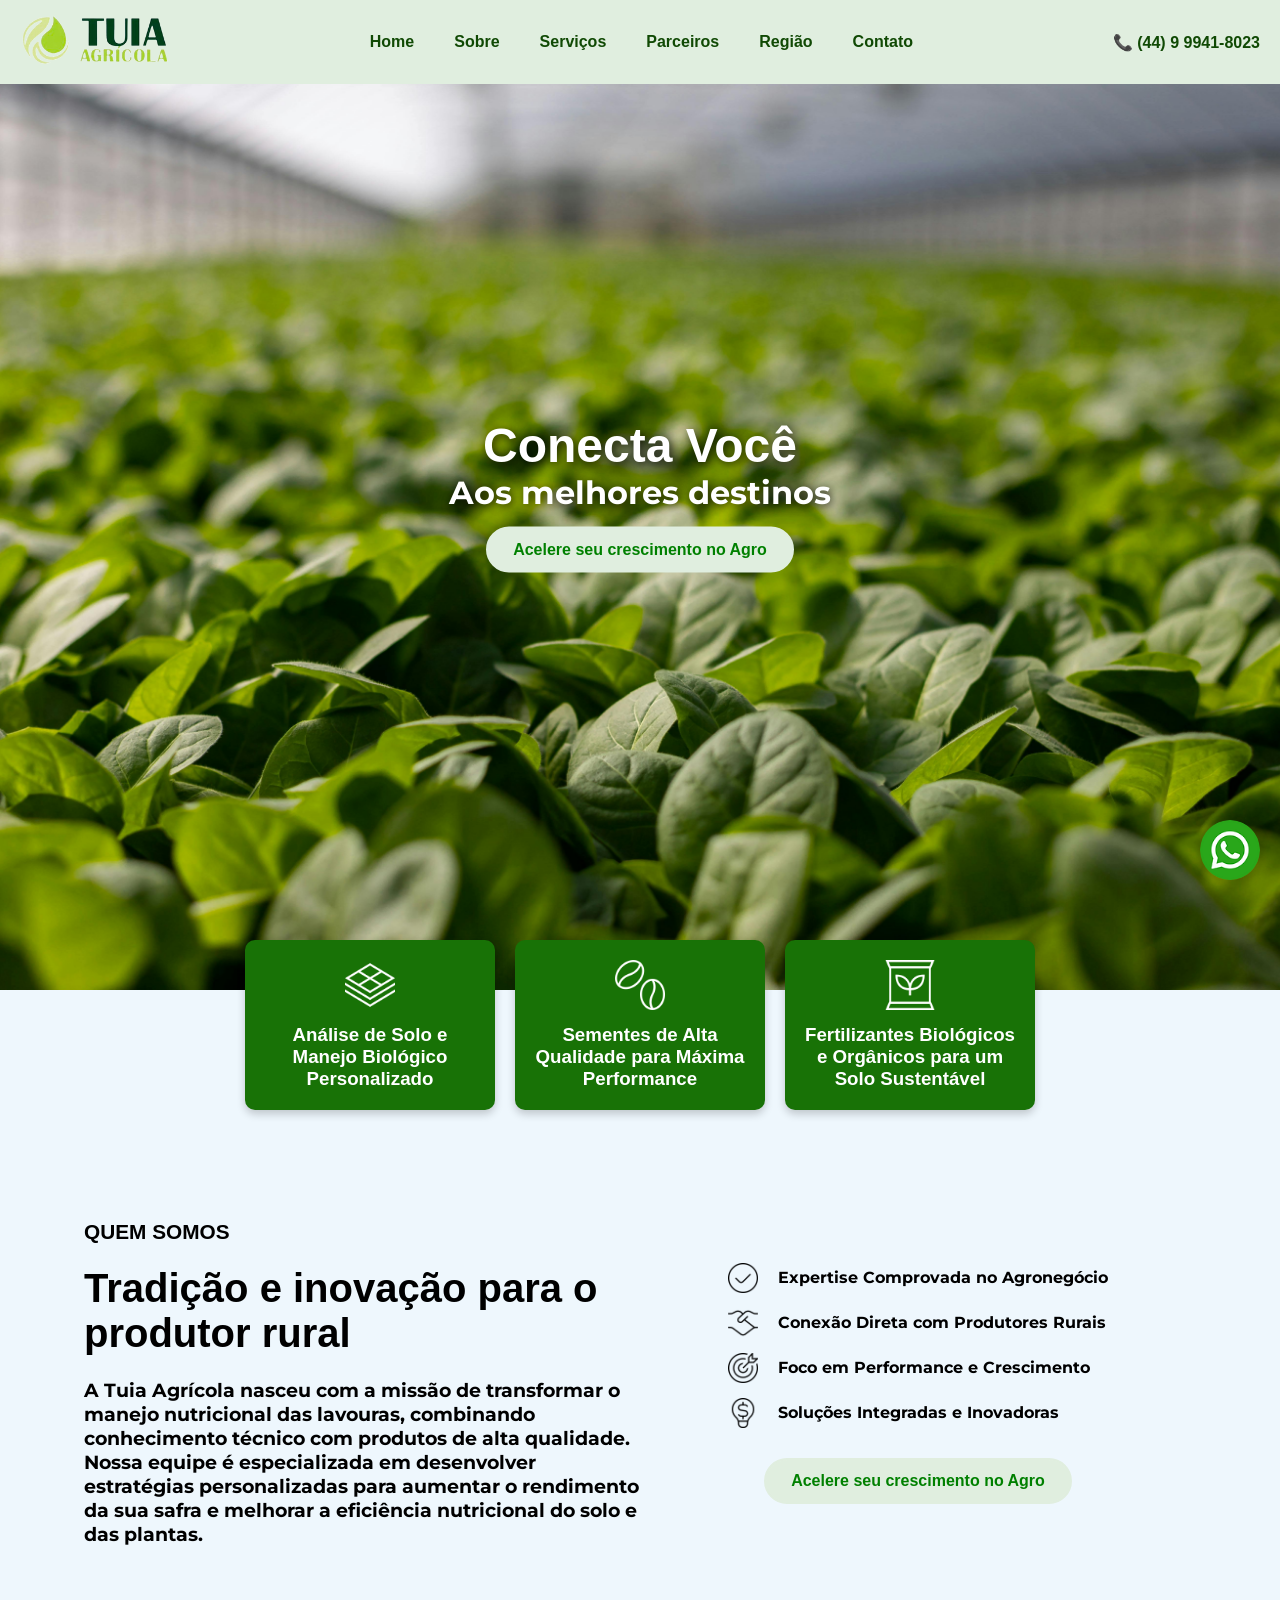
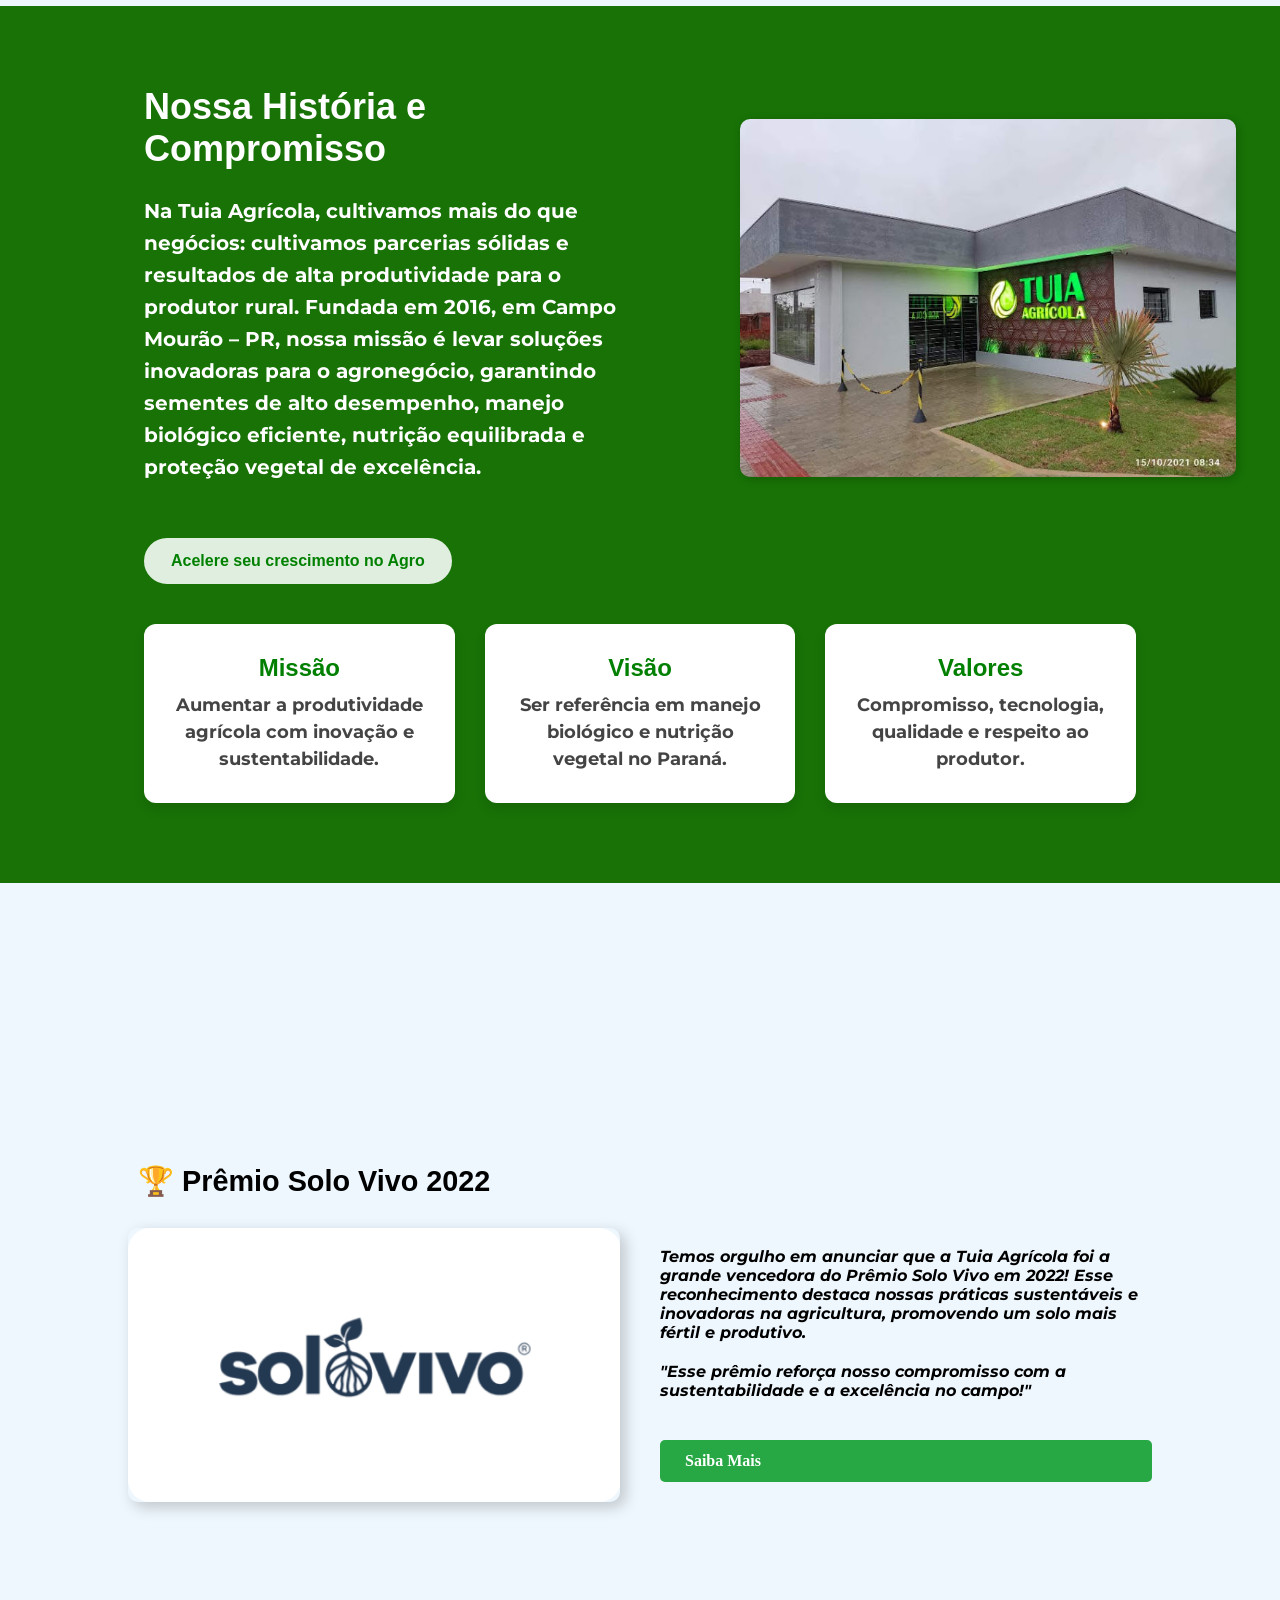
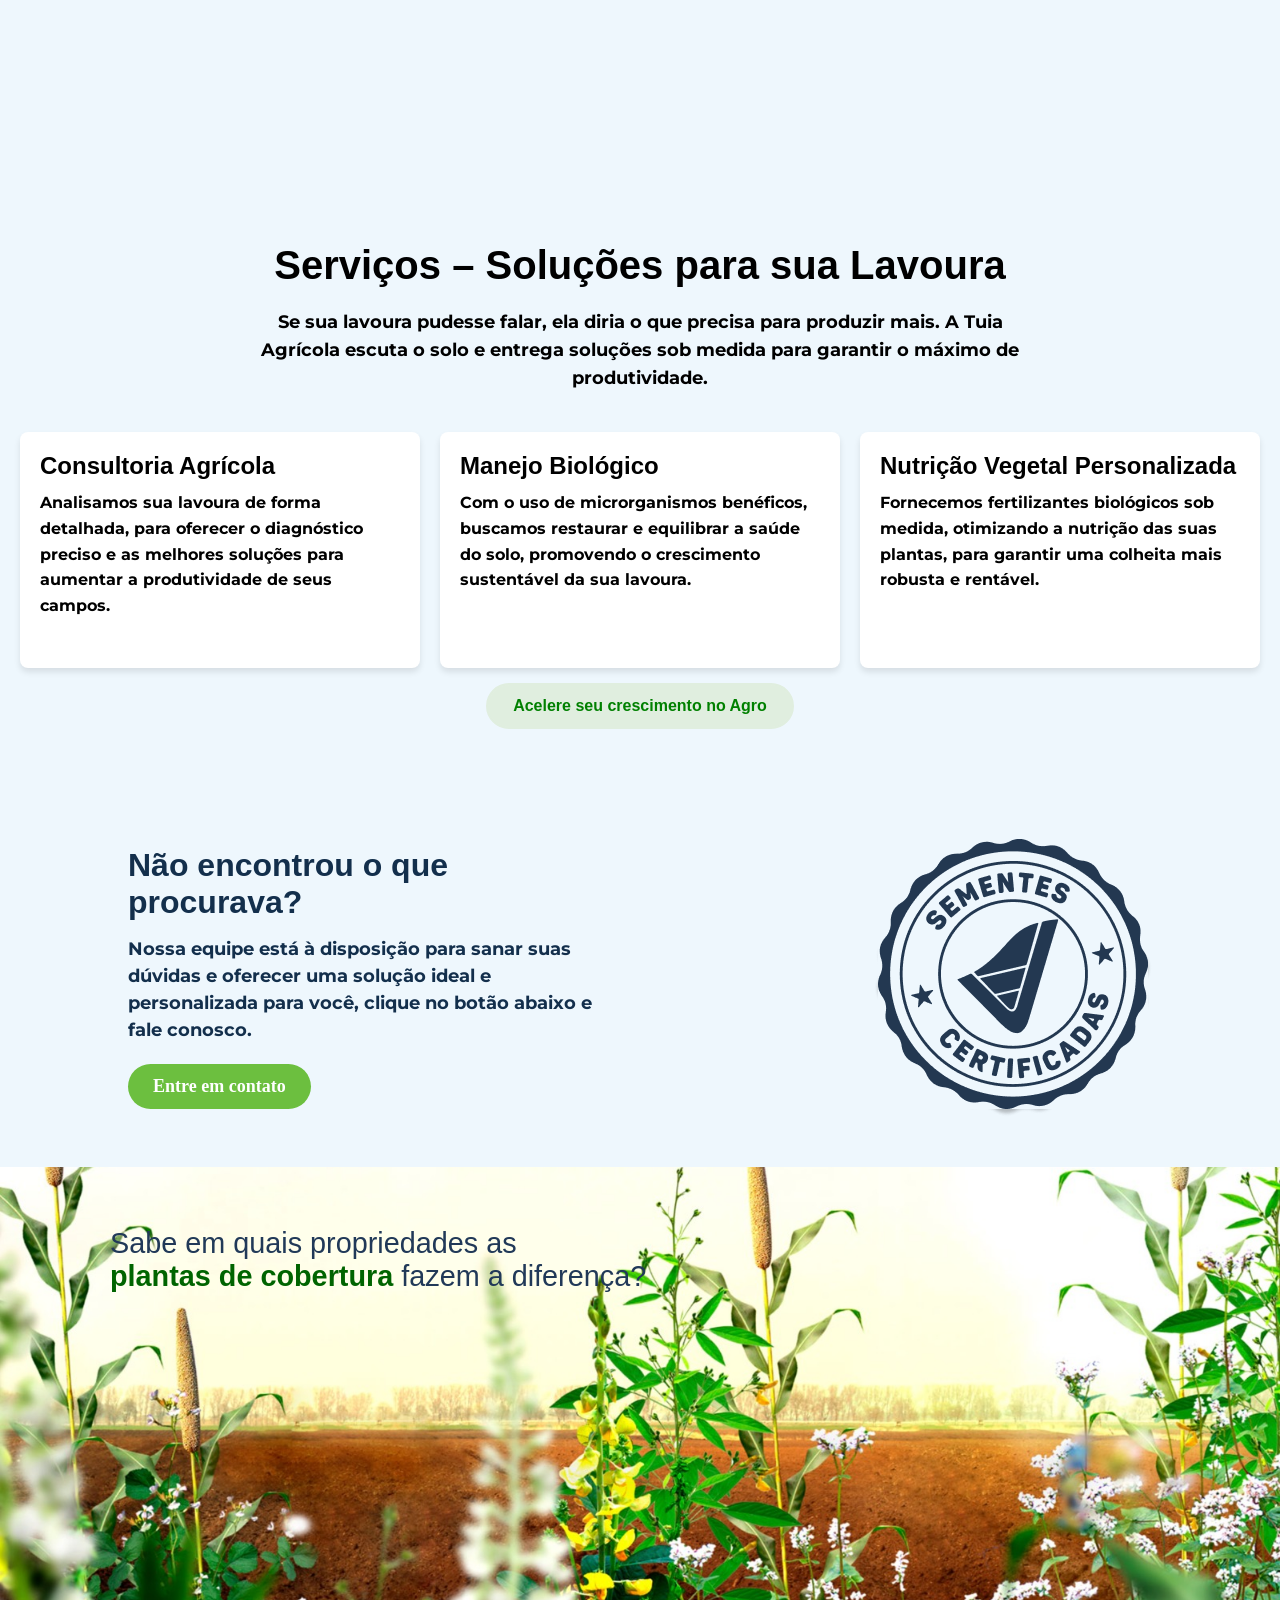
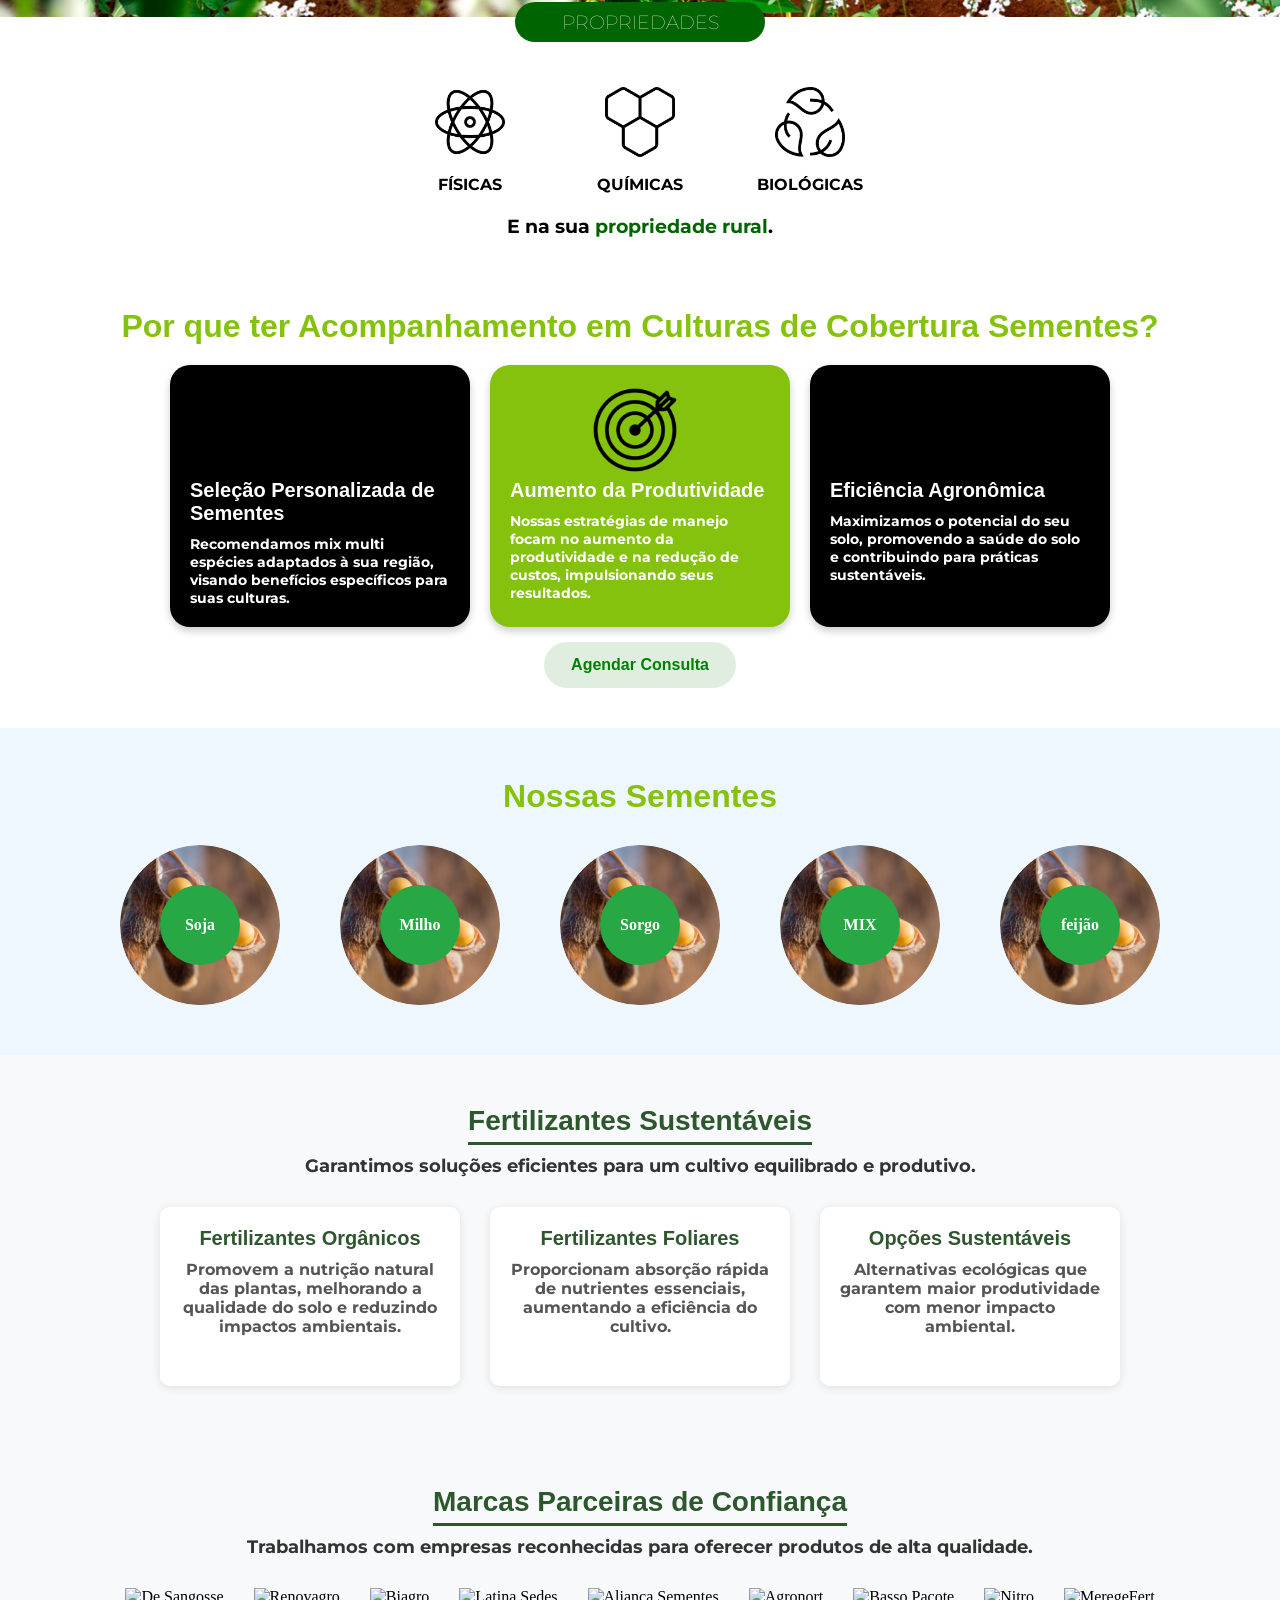
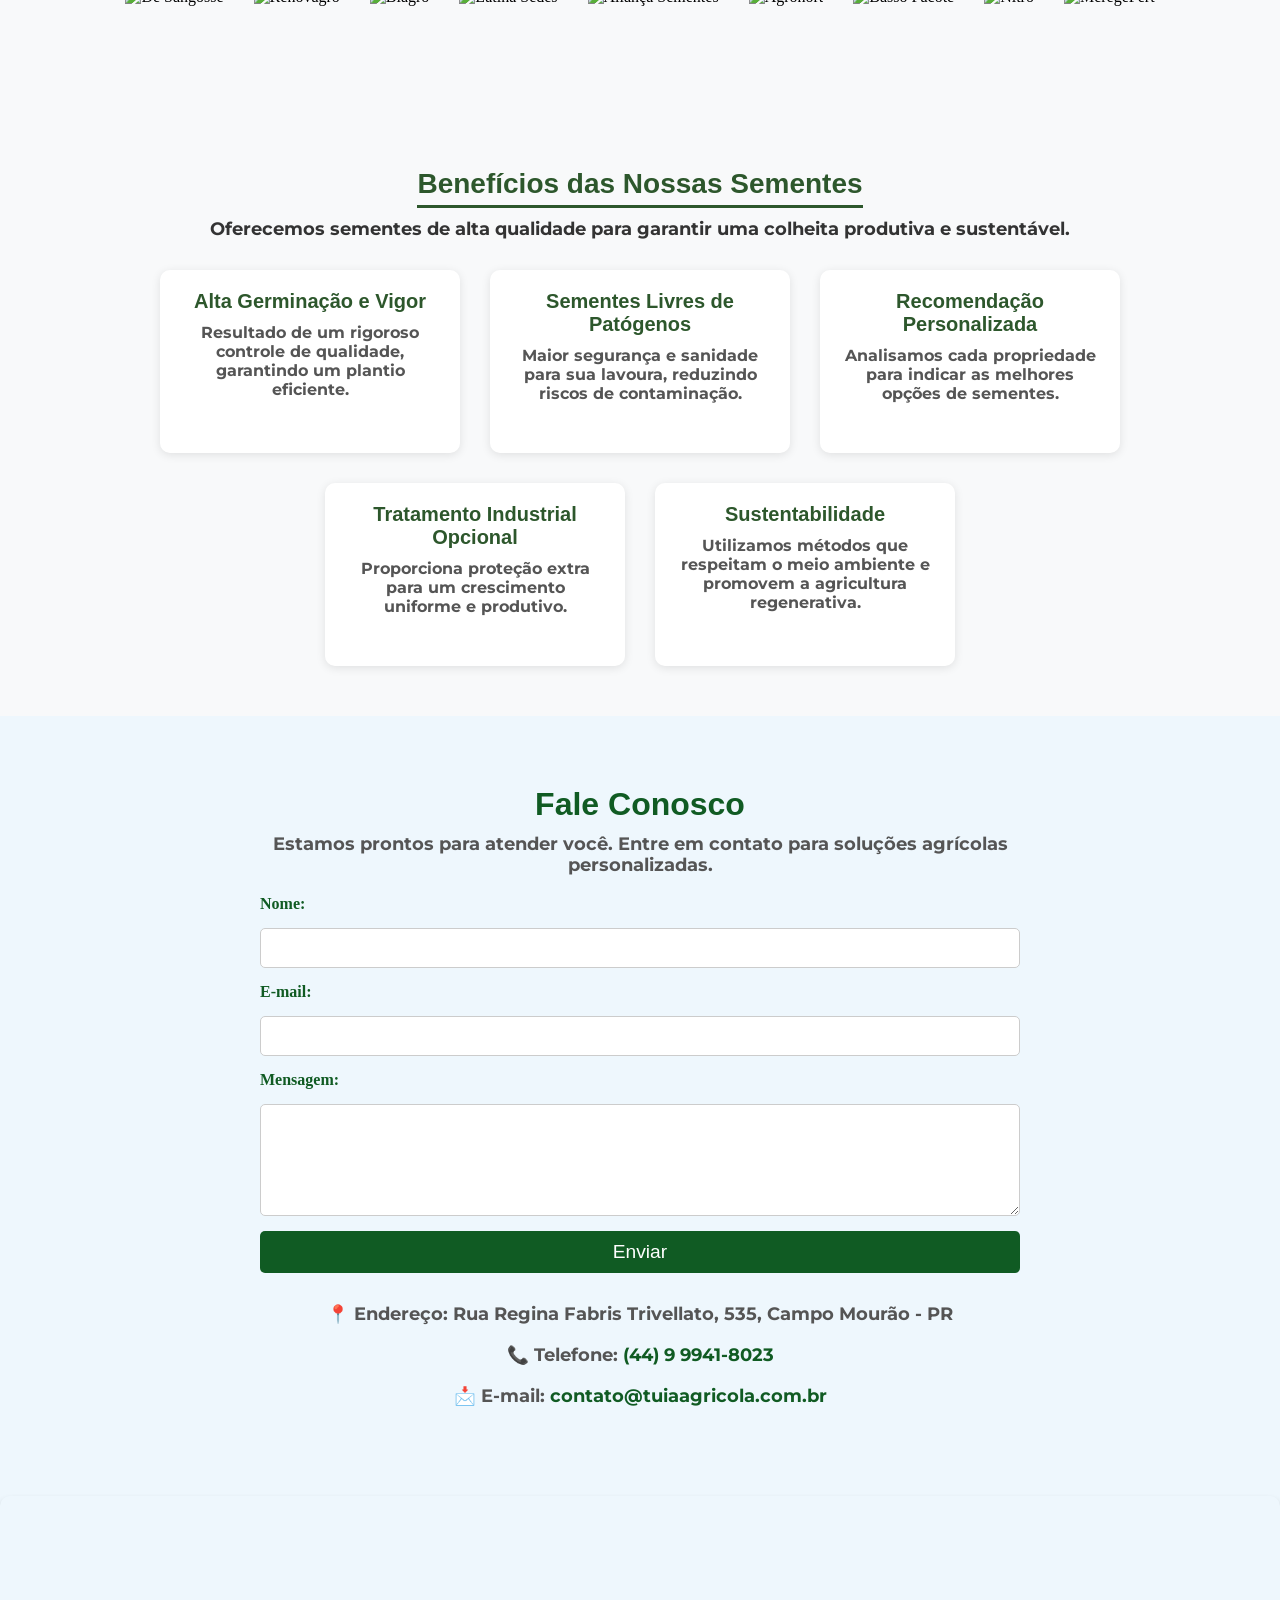
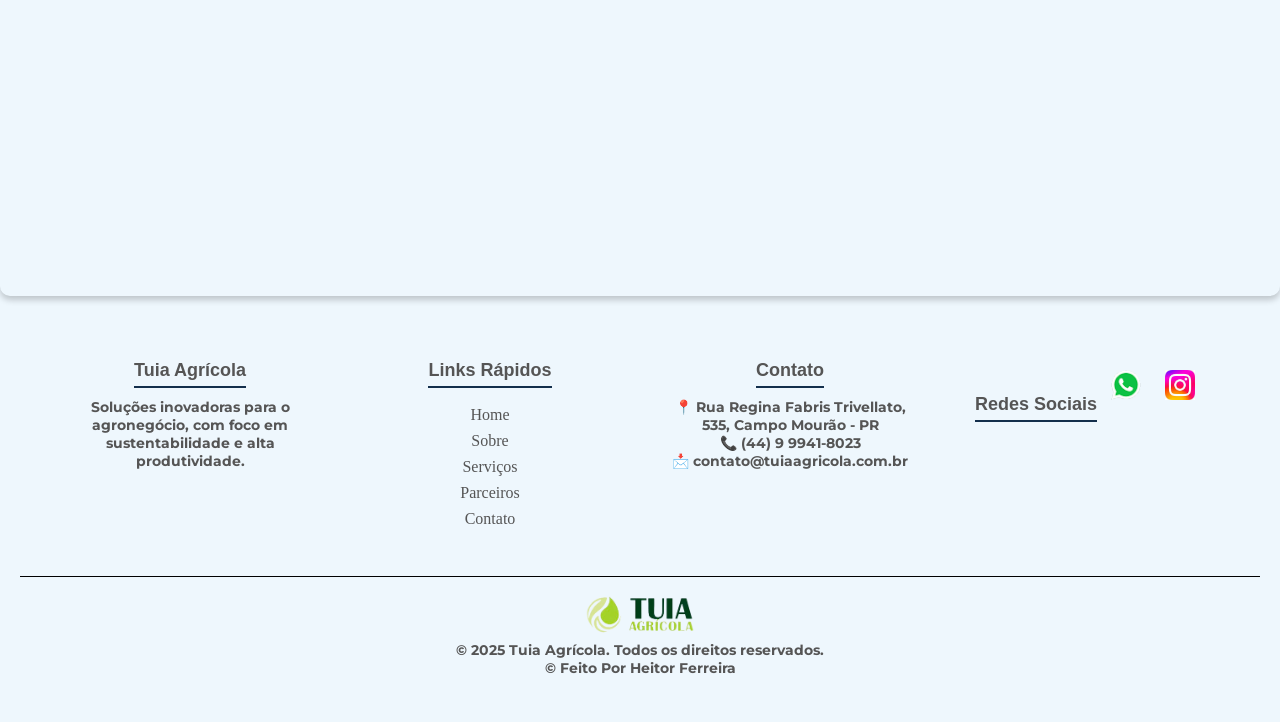
==== commit 9e507107: "push de segurança para inicio de modificação" ====
--- a/page1.html
+++ b/page1.html
@@ -110,7 +110,6 @@
                 do solo e das plantas.
             </p>
         </section>
-
         <section class="diferenca">
             <div class="diferenciais">
                 <div class="diferencial">
@@ -138,18 +137,18 @@
         </section>
     </div>
 
-
-
-
     <section class="historia">
         <div class="container">
             <div class="conteudo">
                 <div class="texto">
                     <h2>Nossa História e Compromisso</h2>
                     <p class="descricao">
-                        <strong>Na Tuia Agrícola</strong>, cultivamos mais do que negócios: cultivamos parcerias sólidas e
-                        resultados de alta produtividade para o produtor rural. Fundada em 2016, em <b>Campo Mourão – PR</b>,
-                        nossa missão é levar soluções inovadoras para o agronegócio, garantindo sementes de alto desempenho, 
+                        <strong>Na Tuia Agrícola</strong>, cultivamos mais do que negócios: cultivamos parcerias sólidas
+                        e
+                        resultados de alta produtividade para o produtor rural. Fundada em 2016, em <b>Campo Mourão –
+                            PR</b>,
+                        nossa missão é levar soluções inovadoras para o agronegócio, garantindo sementes de alto
+                        desempenho,
                         manejo biológico eficiente, nutrição equilibrada e proteção vegetal de excelência.
                     </p>
                     <div class="Botão-sobre">
@@ -160,7 +159,7 @@
                     <img src="2 carrossel 1.jpg" alt="Imagem da História">
                 </div>
             </div>
-    
+
             <div class="valores">
                 <div class="card">
                     <h3>Missão</h3>
@@ -177,33 +176,34 @@
             </div>
         </div>
     </section>
-    
+
     <section class="premio-solo-vivo">
         <div class="container">
             <h1>🏆 Prêmio Solo Vivo 2022</h1>
-    
+
             <div class="premio-content">
                 <!-- Imagem à esquerda -->
                 <img src="solovivo.png" alt="Prêmio Solo Vivo">
-    
+
                 <!-- Textos à direita -->
                 <div class="premio-info">
                     <p>
                         Temos orgulho em anunciar que a <strong>Tuia Agrícola</strong> foi a grande vencedora do
-                        <strong>Prêmio Solo Vivo</strong> em 2022! Esse reconhecimento destaca nossas práticas sustentáveis e
+                        <strong>Prêmio Solo Vivo</strong> em 2022! Esse reconhecimento destaca nossas práticas
+                        sustentáveis e
                         inovadoras na agricultura, promovendo um solo mais fértil e produtivo.
                     </p>
-    
+
                     <p>
                         <em>"Esse prêmio reforça nosso compromisso com a sustentabilidade e a excelência no campo!"</em>
                     </p>
-    
+
                     <a href="#" class="btn-premio">Saiba Mais</a>
                 </div>
             </div>
         </div>
     </section>
-    
+
     <section class="section-servicos">
         <h2>Serviços – Soluções para sua Lavoura</h2>
         <p>Se sua lavoura pudesse falar, ela diria o que precisa para produzir mais. A Tuia Agrícola escuta o solo e
@@ -251,7 +251,7 @@
                     </p>
                     <a href="#" class="btn-contato">Entre em contato</a>
                 </div>
-    
+
                 <!-- Imagem à direita -->
                 <div class="contato-imagem">
                     <img src="selo-semente.png" alt="Selo Sementes Certificadas">
@@ -259,7 +259,7 @@
             </div>
         </div>
     </section>
-    
+
 
     <section class="section-propriedades">
 
@@ -312,24 +312,27 @@
     <section class="cobertura-container">
         <h2>Por que ter Acompanhamento em Culturas de Cobertura Sementes?</h2>
         <div class="cobertura-cobertura-cards">
-          <div class="cobertura-card cobertura-cobertura-card-black">
-            <div class="icon"><img src="alvo.png" alt="Ícone" /></div>
-            <h3>Seleção Personalizada de Sementes</h3>
-            <p>Recomendamos mix multi espécies adaptados à sua região, visando benefícios específicos para suas culturas.</p>
-          </div>
-          <div class="cobertura-card cobertura-cobertura-card-green">
-            <div class="icon"><img src="alvo.png" alt="Ícone" /></div>
-            <h3>Aumento da Produtividade</h3>
-            <p>Nossas estratégias de manejo focam no aumento da produtividade e na redução de custos, impulsionando seus resultados.</p>
-          </div>
-          <div class="cobertura-card cobertura-cobertura-card-black">
-            <div class="icon"><img src="alvo.png" alt="Ícone" /></div>
-            <h3>Eficiência Agronômica</h3>
-            <p>Maximizamos o potencial do seu solo, promovendo a saúde do solo e contribuindo para práticas sustentáveis.</p>
-          </div>
+            <div class="cobertura-card cobertura-cobertura-card-black">
+                <div class="icon"><img src="alvo.png" alt="Ícone" /></div>
+                <h3>Seleção Personalizada de Sementes</h3>
+                <p>Recomendamos mix multi espécies adaptados à sua região, visando benefícios específicos para suas
+                    culturas.</p>
+            </div>
+            <div class="cobertura-card cobertura-cobertura-card-green">
+                <div class="icon"><img src="alvo.png" alt="Ícone" /></div>
+                <h3>Aumento da Produtividade</h3>
+                <p>Nossas estratégias de manejo focam no aumento da produtividade e na redução de custos, impulsionando
+                    seus resultados.</p>
+            </div>
+            <div class="cobertura-card cobertura-cobertura-card-black">
+                <div class="icon"><img src="alvo.png" alt="Ícone" /></div>
+                <h3>Eficiência Agronômica</h3>
+                <p>Maximizamos o potencial do seu solo, promovendo a saúde do solo e contribuindo para práticas
+                    sustentáveis.</p>
+            </div>
         </div>
         <a href="https://wa.me/5544999418023" class="cta-button">Agendar Consulta</a>
-      </section>
+    </section>
 
     <section class="produtos">
         <h2>Nossas Sementes</h2>
@@ -354,11 +357,12 @@
     <section class="fertilizantes">
         <h2>Fertilizantes Sustentáveis</h2>
         <p>Garantimos soluções eficientes para um cultivo equilibrado e produtivo.</p>
-        
+
         <div class="fertilizantes-lista">
             <div class="fertilizante-item">
                 <h3>Fertilizantes Orgânicos</h3>
-                <p>Promovem a nutrição natural das plantas, melhorando a qualidade do solo e reduzindo impactos ambientais.</p>
+                <p>Promovem a nutrição natural das plantas, melhorando a qualidade do solo e reduzindo impactos
+                    ambientais.</p>
             </div>
             <div class="fertilizante-item">
                 <h3>Fertilizantes Foliares</h3>
@@ -370,11 +374,11 @@
             </div>
         </div>
     </section>
-    
+
     <section class="marcas">
         <h2>Marcas Parceiras de Confiança</h2>
         <p>Trabalhamos com empresas reconhecidas para oferecer produtos de alta qualidade.</p>
-        
+
         <div class="marcas-container">
             <img src="marca1.png" alt="De Sangosse">
             <img src="marca2.png" alt="Renovagro">
@@ -391,7 +395,7 @@
     <section class="sementes">
         <h2>Benefícios das Nossas Sementes</h2>
         <p>Oferecemos sementes de alta qualidade para garantir uma colheita produtiva e sustentável.</p>
-        
+
         <div class="sementes-lista">
             <div class="semente-item">
                 <h3>Alta Germinação e Vigor</h3>
@@ -414,10 +418,10 @@
                 <p>Utilizamos métodos que respeitam o meio ambiente e promovem a agricultura regenerativa.</p>
             </div>
         </div>
-        
-    </section>
-    
-    
+
+    </section>
+
+
 
     <section class="contato">
         <h1>Fale Conosco</h1>
@@ -426,13 +430,13 @@
         <form id="formulario">
             <label for="nome">Nome:</label>
             <input type="text" id="nome" name="nome" required>
-    
+
             <label for="email">E-mail:</label>
             <input type="email" id="email" name="email" required>
-    
+
             <label for="mensagem">Mensagem:</label>
             <textarea id="mensagem" name="mensagem" rows="5" required></textarea>
-    
+
             <button type="button" onclick="enviarWhatsApp()">Enviar</button>
         </form>
 
@@ -488,7 +492,7 @@
             <p>&copy; Feito Por Heitor Ferreira</p>
         </div>
     </footer>
-    
+
 
     <script src="page1.js"></script>
 </body>
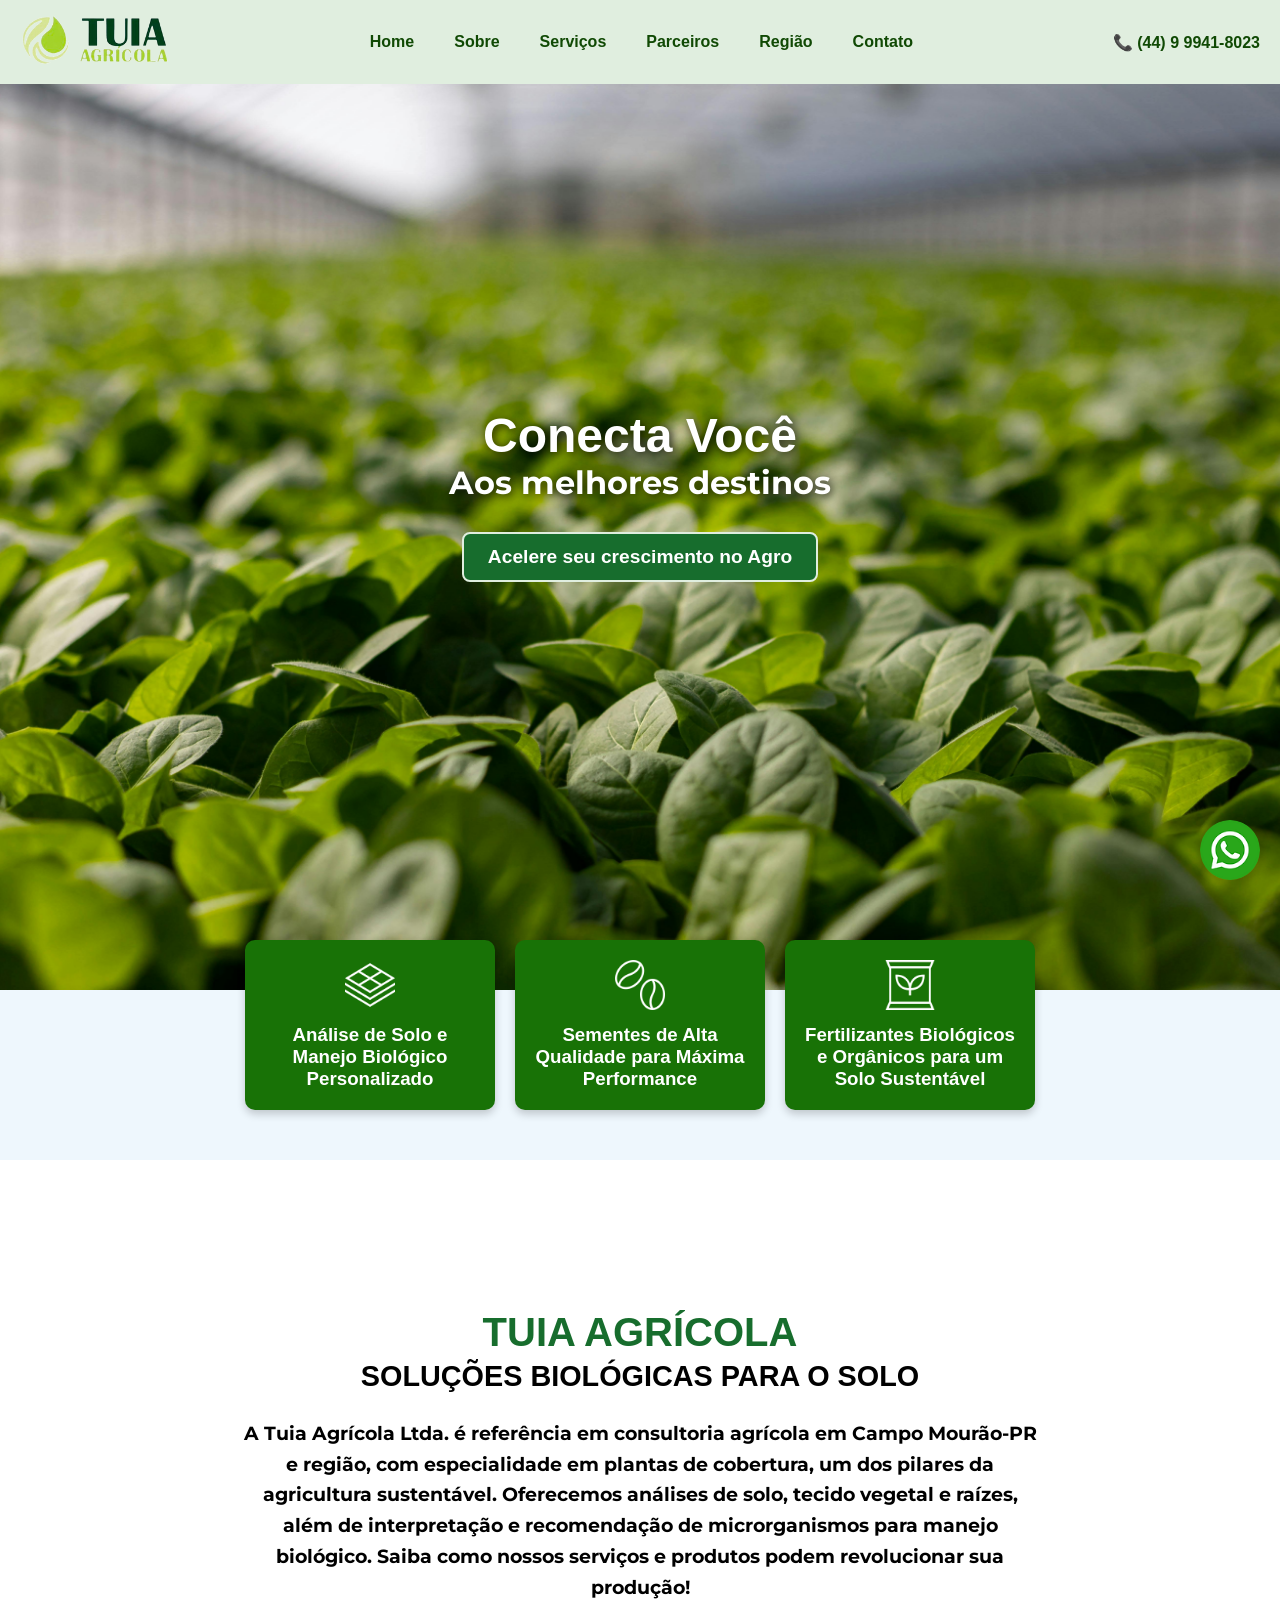
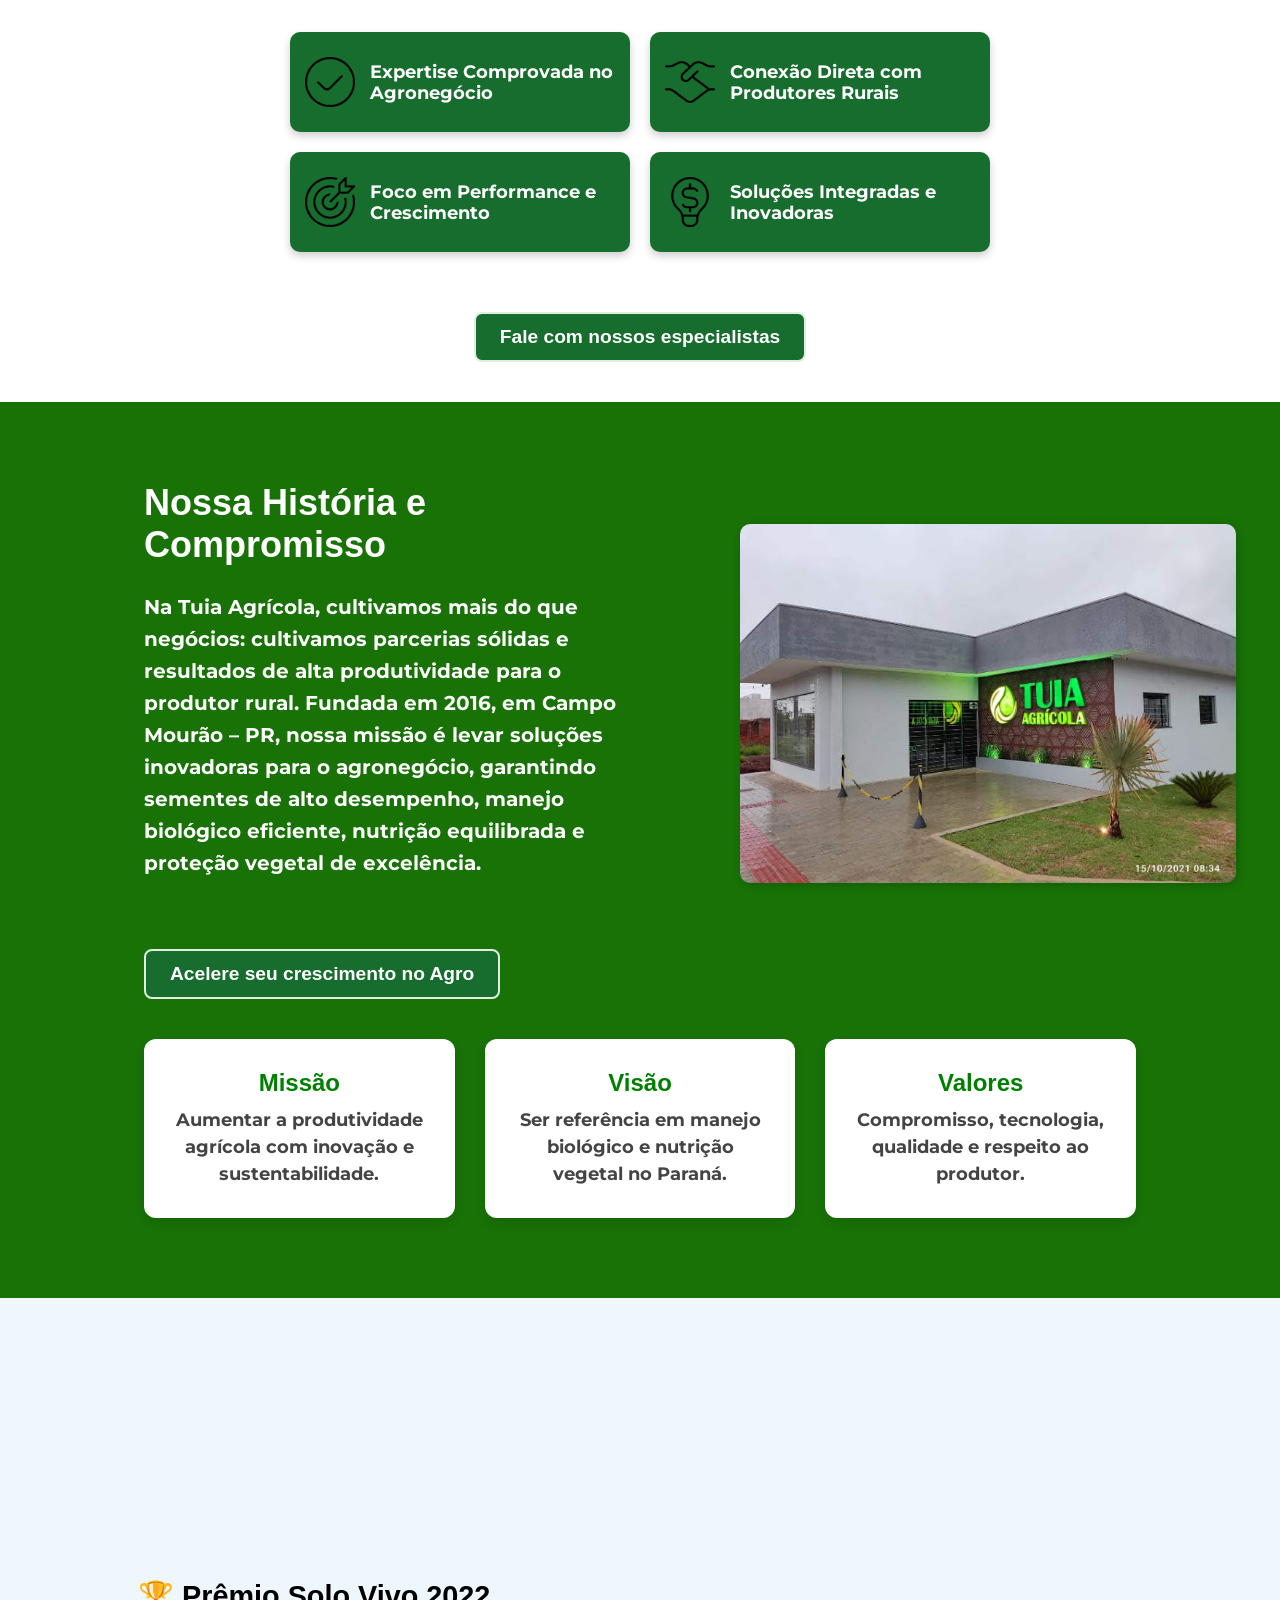
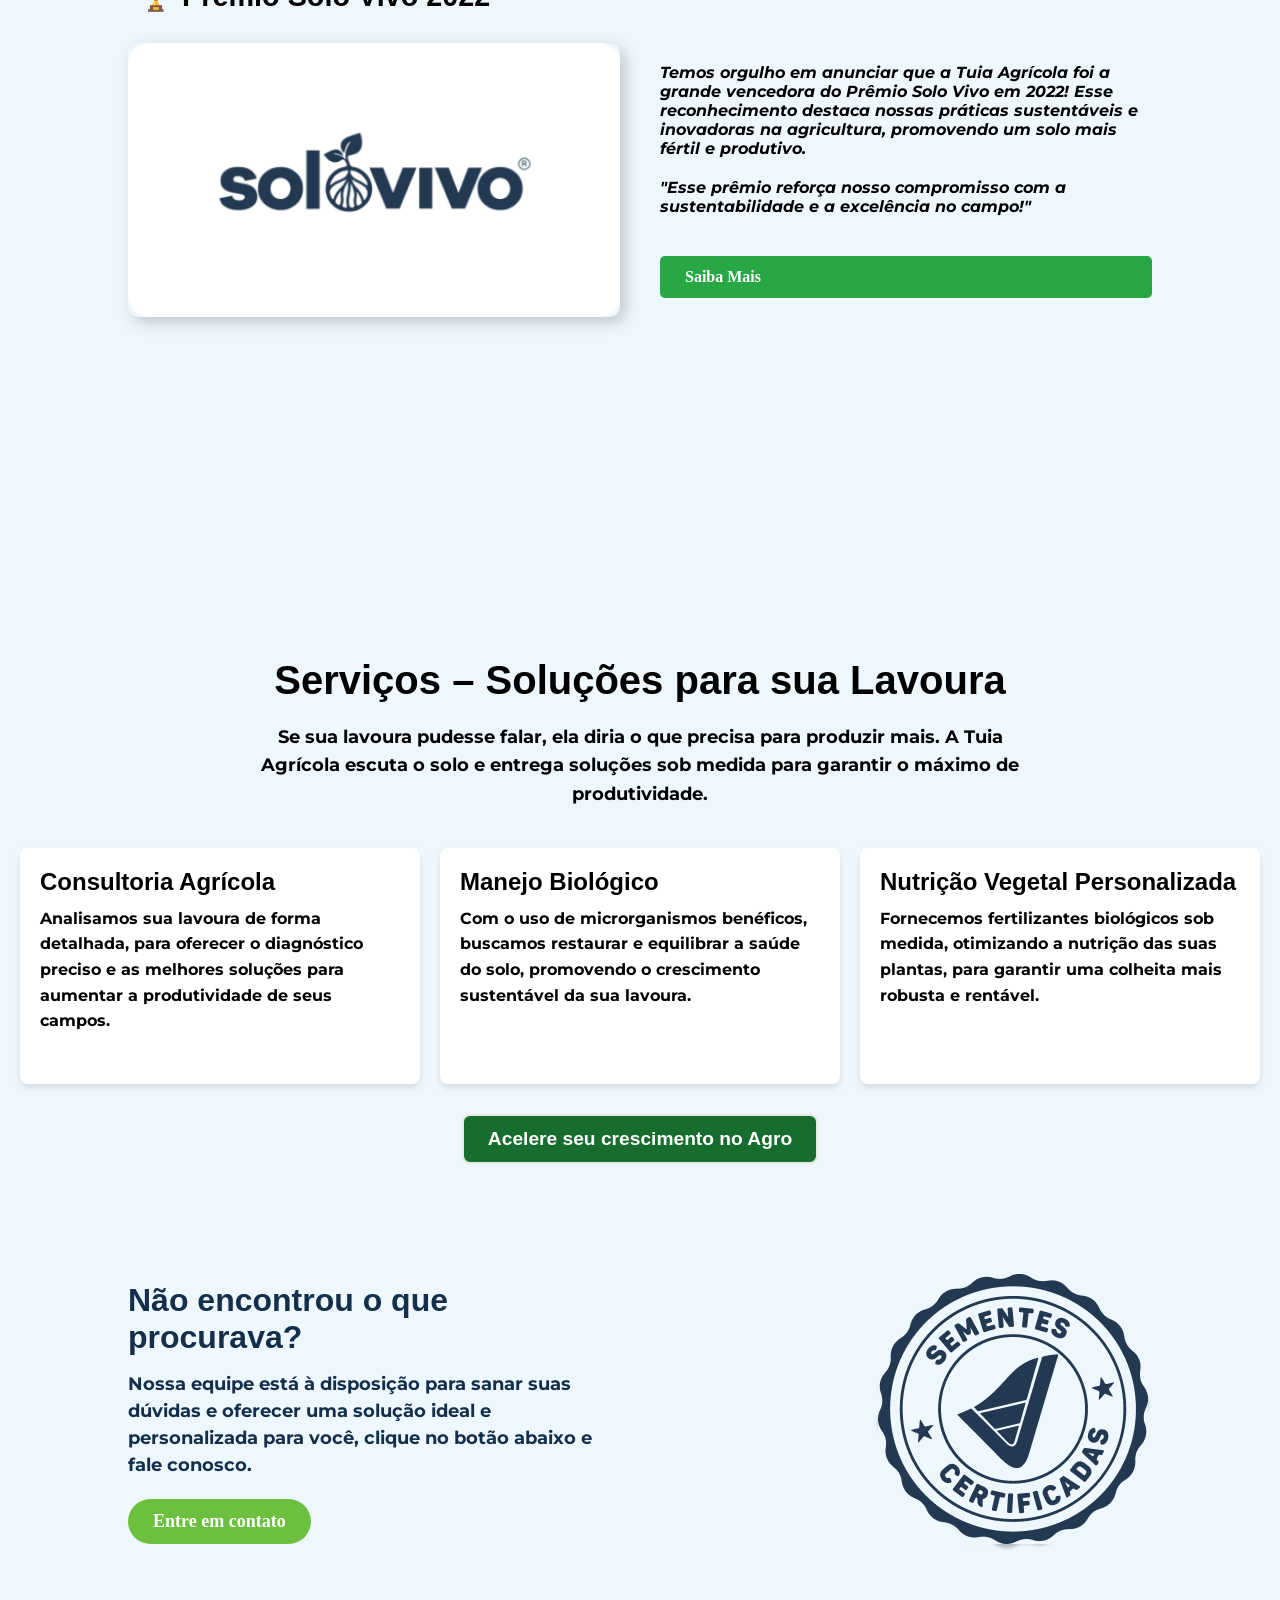
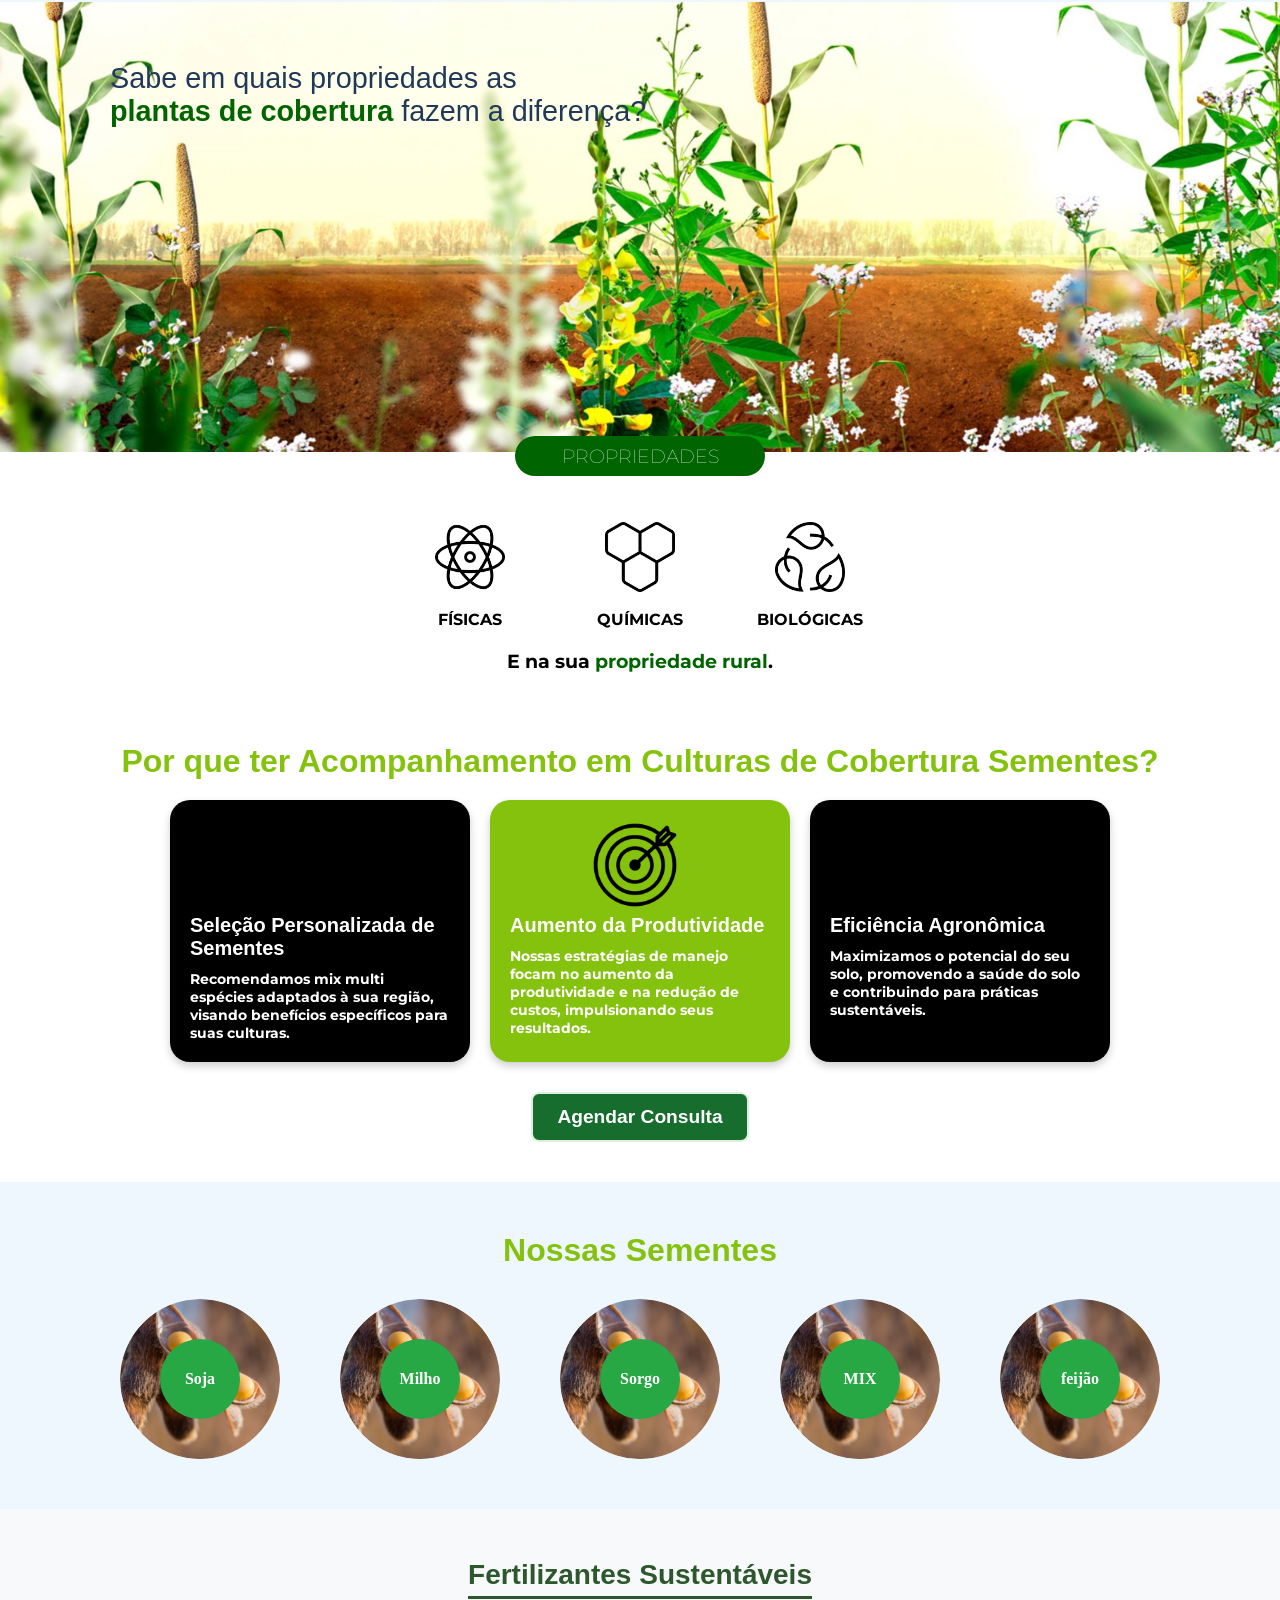
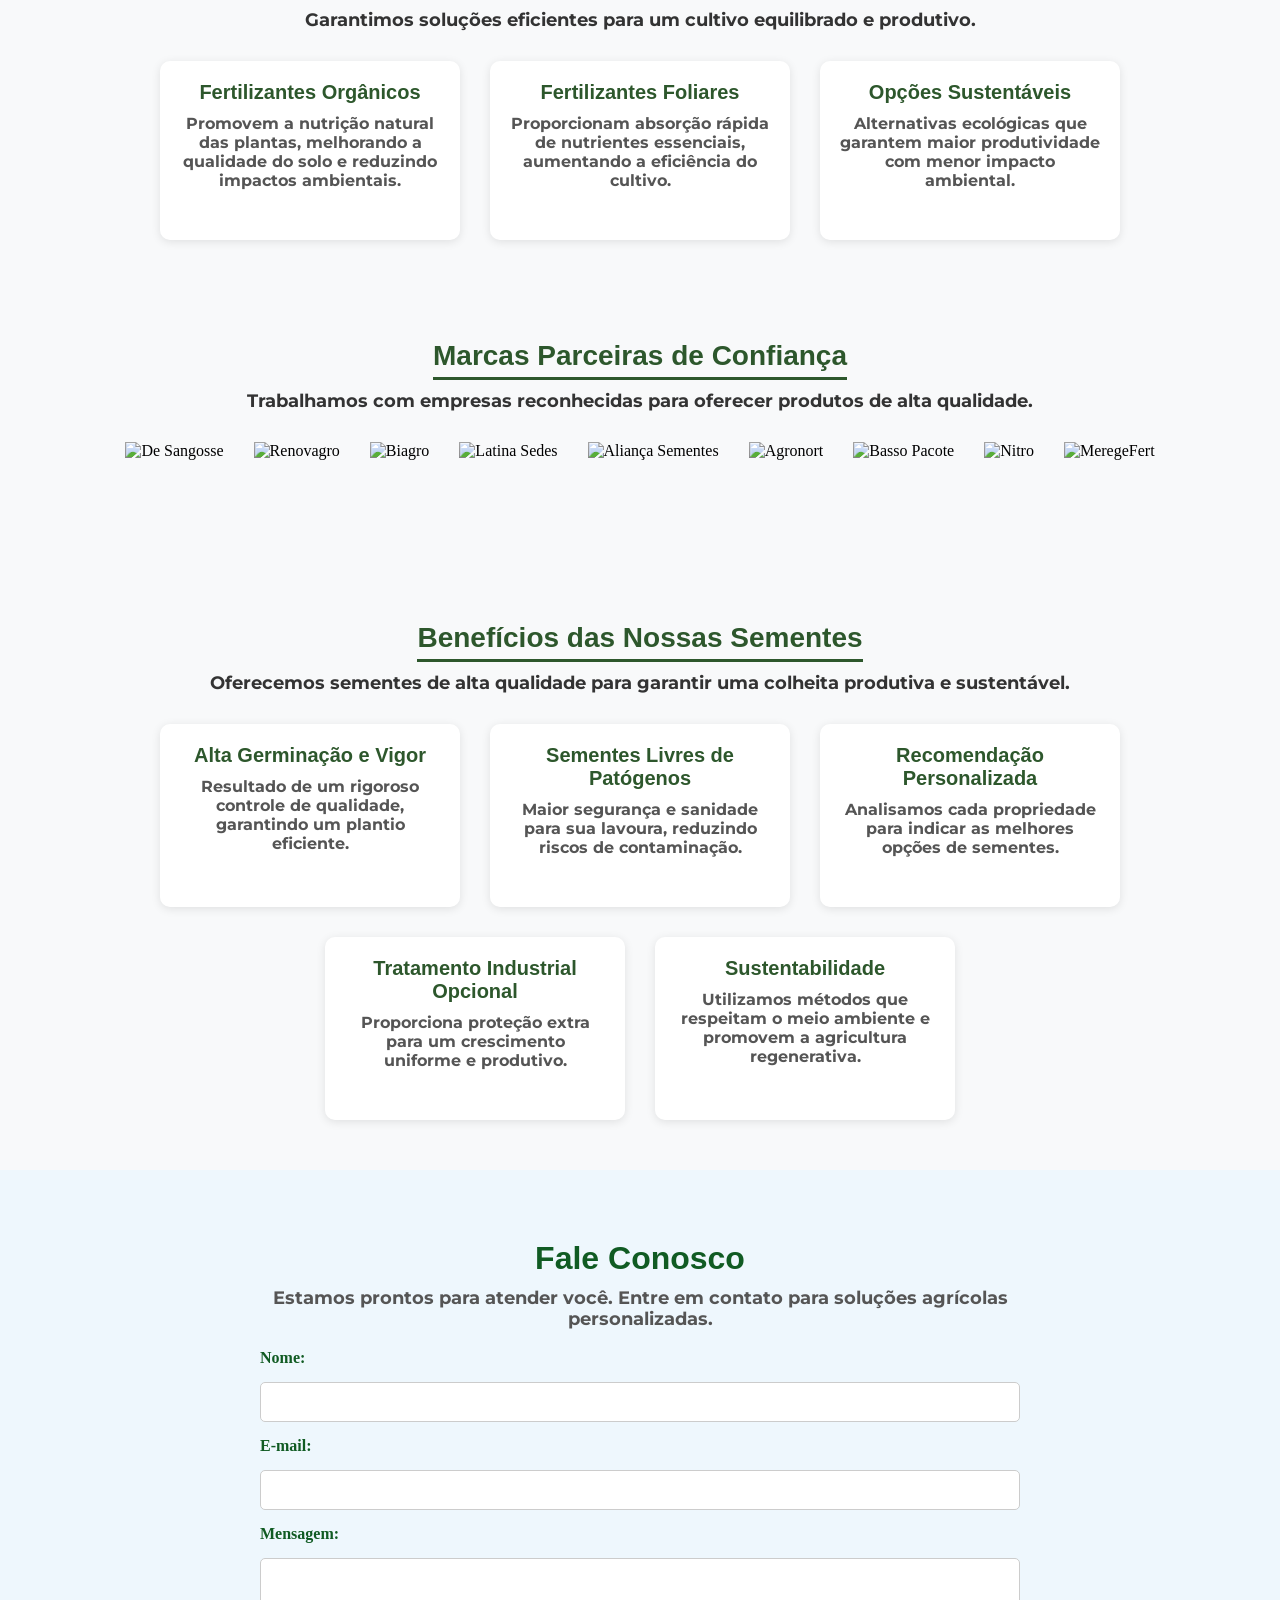
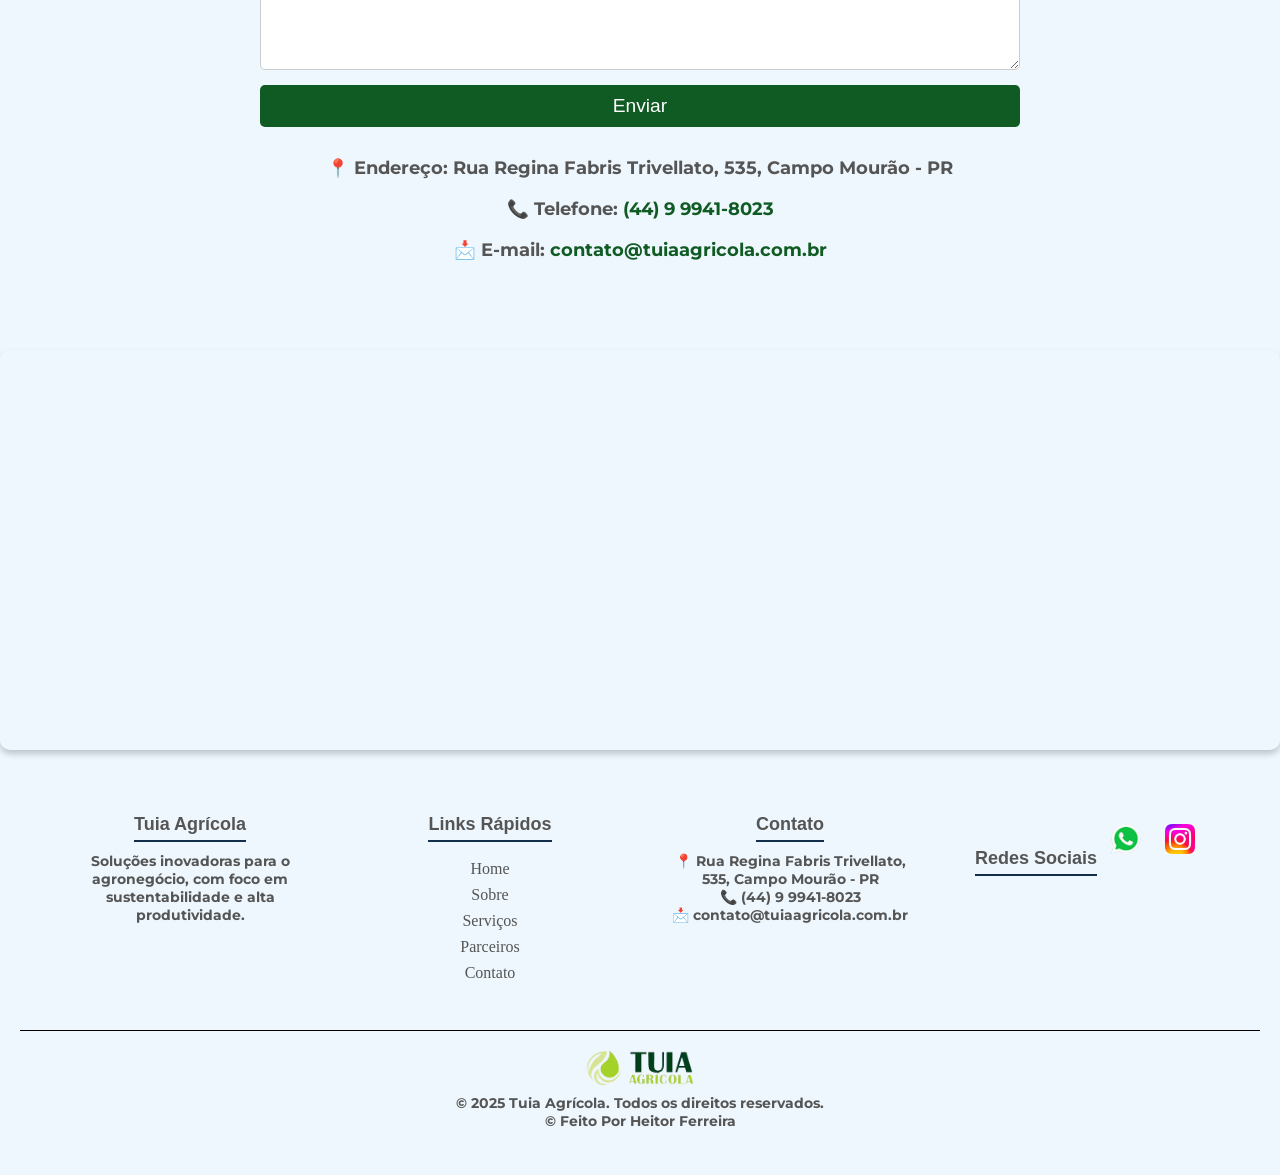
==== commit 2f740f15: "fiz o soluções biologicas e arrumei conformw o projeto" ====
--- a/page1.html
+++ b/page1.html
@@ -96,46 +96,38 @@
         </div>
     </section>
 
-    <div class="main-container">
-        <section class="quem-somos">
-            <h3 class="small-title">QUEM SOMOS</h3>
-            <br>
-            <h1 class="big-title">Tradição e inovação para o produtor rural</h1>
-            <br>
-            <p>
-                A <strong>Tuia Agrícola</strong> nasceu com a missão de transformar o manejo nutricional das lavouras,
-                combinando
-                conhecimento técnico com produtos de alta qualidade. Nossa equipe é especializada em desenvolver
-                estratégias personalizadas para aumentar o rendimento da sua safra e melhorar a eficiência nutricional
-                do solo e das plantas.
-            </p>
-        </section>
-        <section class="diferenca">
-            <div class="diferenciais">
-                <div class="diferencial">
-                    <img src="verifique-o-circulo.png" alt="Ícone Expertise">
-                    <i class="fi fi-ts-check-circle"></i>
-                    <p>Expertise Comprovada no Agronegócio</p>
-                </div>
-                <div class="diferencial">
-                    <img src="aperto-de-mao.png" alt="Ícone Conexão">
-                    <i class="fi fi-tr-handshake"></i>
-                    <p>Conexão Direta com Produtores Rurais</p>
-                </div>
-                <div class="diferencial">
-                    <img src="seta-de-alvo.png" alt="Ícone Performance">
-                    <i class="fi fi-ts-bullseye-arrow"></i>
-                    <p>Foco em Performance e Crescimento</p>
-                </div>
-                <div class="diferencial">
-                    <img src="dolar-da-lampada.png" alt="Ícone Inovação">
-                    <i class="fi fi-tr-lightbulb-dollar"></i>
-                    <p>Soluções Integradas e Inovadoras</p>
-                </div>
-            </div>
-            <a href="https://wa.me/5544999418023" class="cta-button">Acelere seu crescimento no Agro</a>
-        </section>
-    </div>
+    <section class="hero01">
+        <h1 class="titulo">TUIA AGRÍCOLA</h1>
+        <h2 class="subtitulo">SOLUÇÕES BIOLÓGICAS PARA O SOLO</h2>
+        <p class="descricao01">
+            A Tuia Agrícola Ltda. é referência em consultoria agrícola em Campo Mourão-PR e região, 
+            com especialidade em <strong>plantas de cobertura</strong>, um dos pilares da agricultura sustentável. 
+            Oferecemos análises de solo, tecido vegetal e raízes, além de interpretação e recomendação de 
+            microrganismos para manejo biológico. Saiba como nossos serviços e produtos podem revolucionar sua produção!
+        </p>
+    
+        <div class="diferenciais-container">
+            <div class="diferenca-box">
+                <img src="verifique-o-circulo.png" alt="Ícone Expertise">
+                <p>Expertise Comprovada no Agronegócio</p>
+            </div>
+            <div class="diferenca-box">
+                <img src="aperto-de-mao.png" alt="Ícone Conexão">
+                <p>Conexão Direta com Produtores Rurais</p>
+            </div>
+            <div class="diferenca-box">
+                <img src="seta-de-alvo.png" alt="Ícone Performance">
+                <p>Foco em Performance e Crescimento</p>
+            </div>
+            <div class="diferenca-box">
+                <img src="dolar-da-lampada.png" alt="Ícone Inovação">
+                <p>Soluções Integradas e Inovadoras</p>
+            </div>
+        </div>
+    
+        <a href="https://wa.me/5544999418023" class="cta-button">Fale com nossos especialistas</a>
+    </section>
+    
 
     <section class="historia">
         <div class="container">
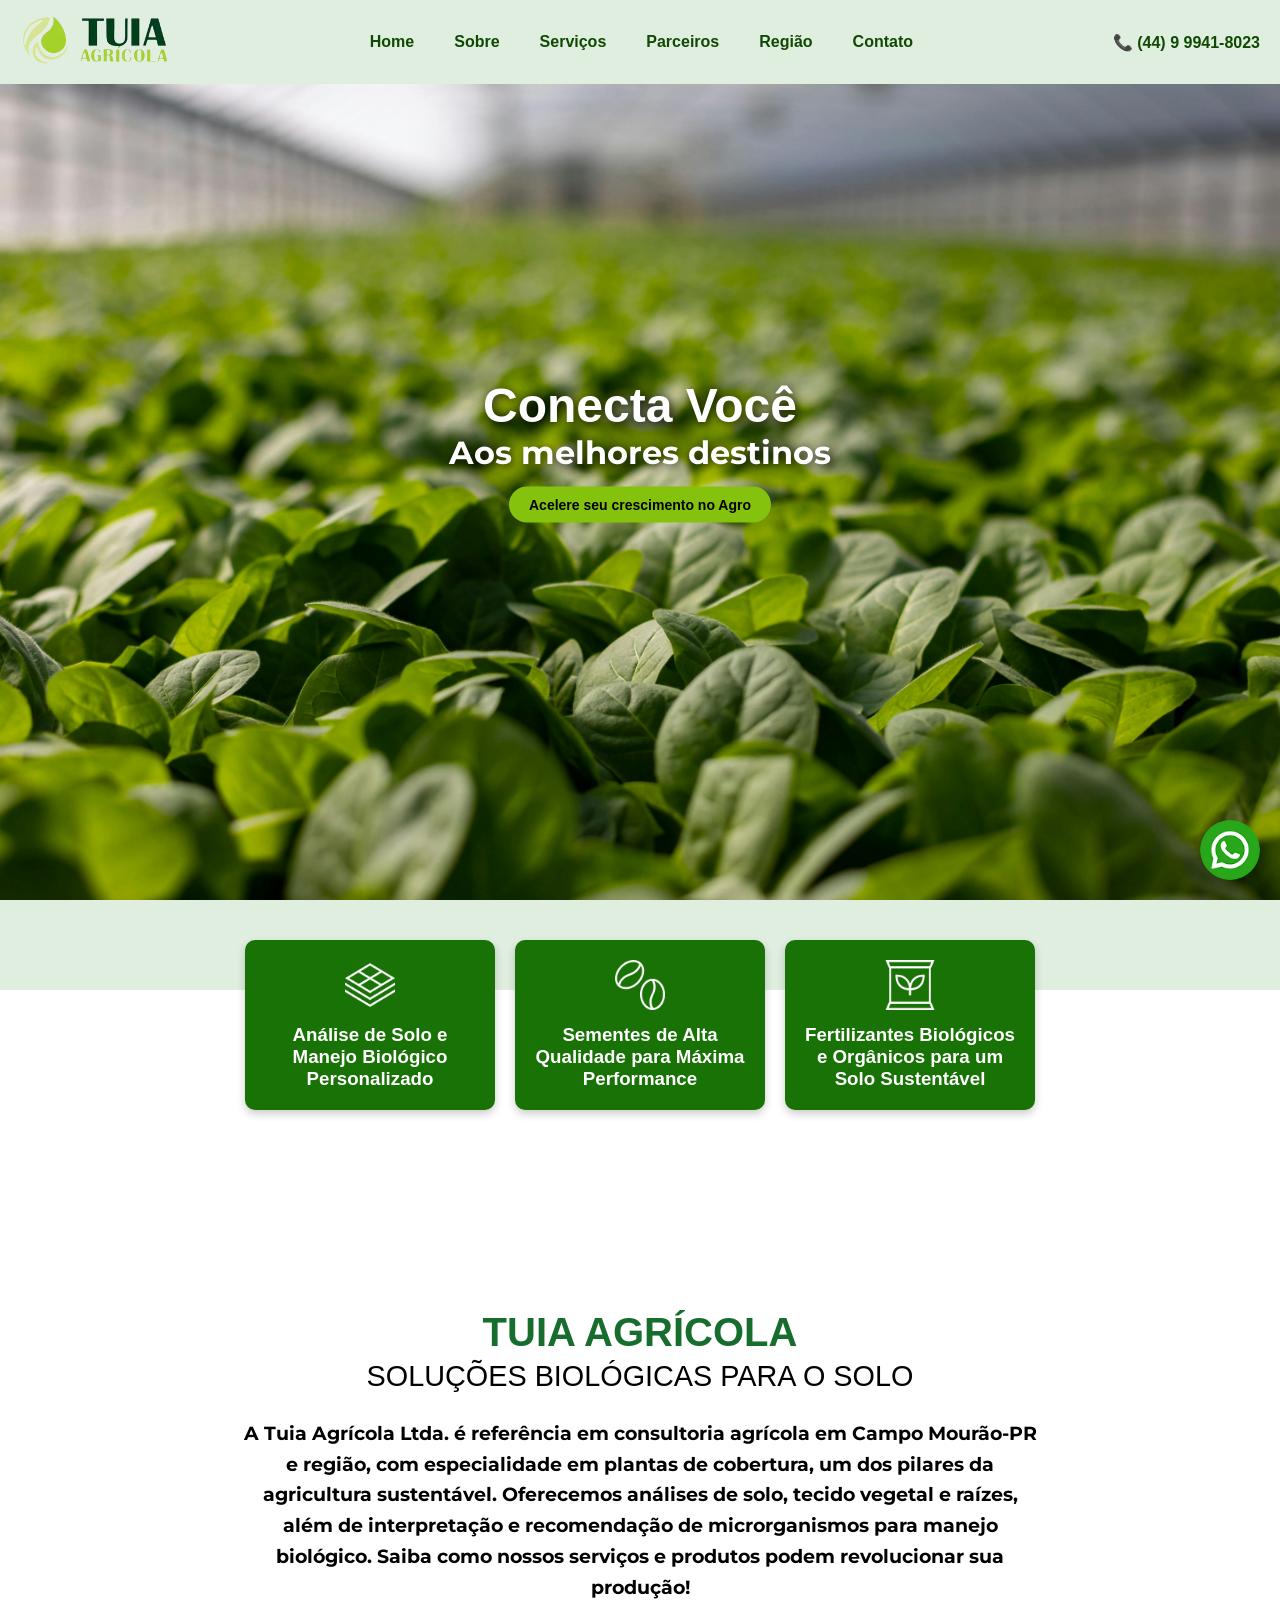
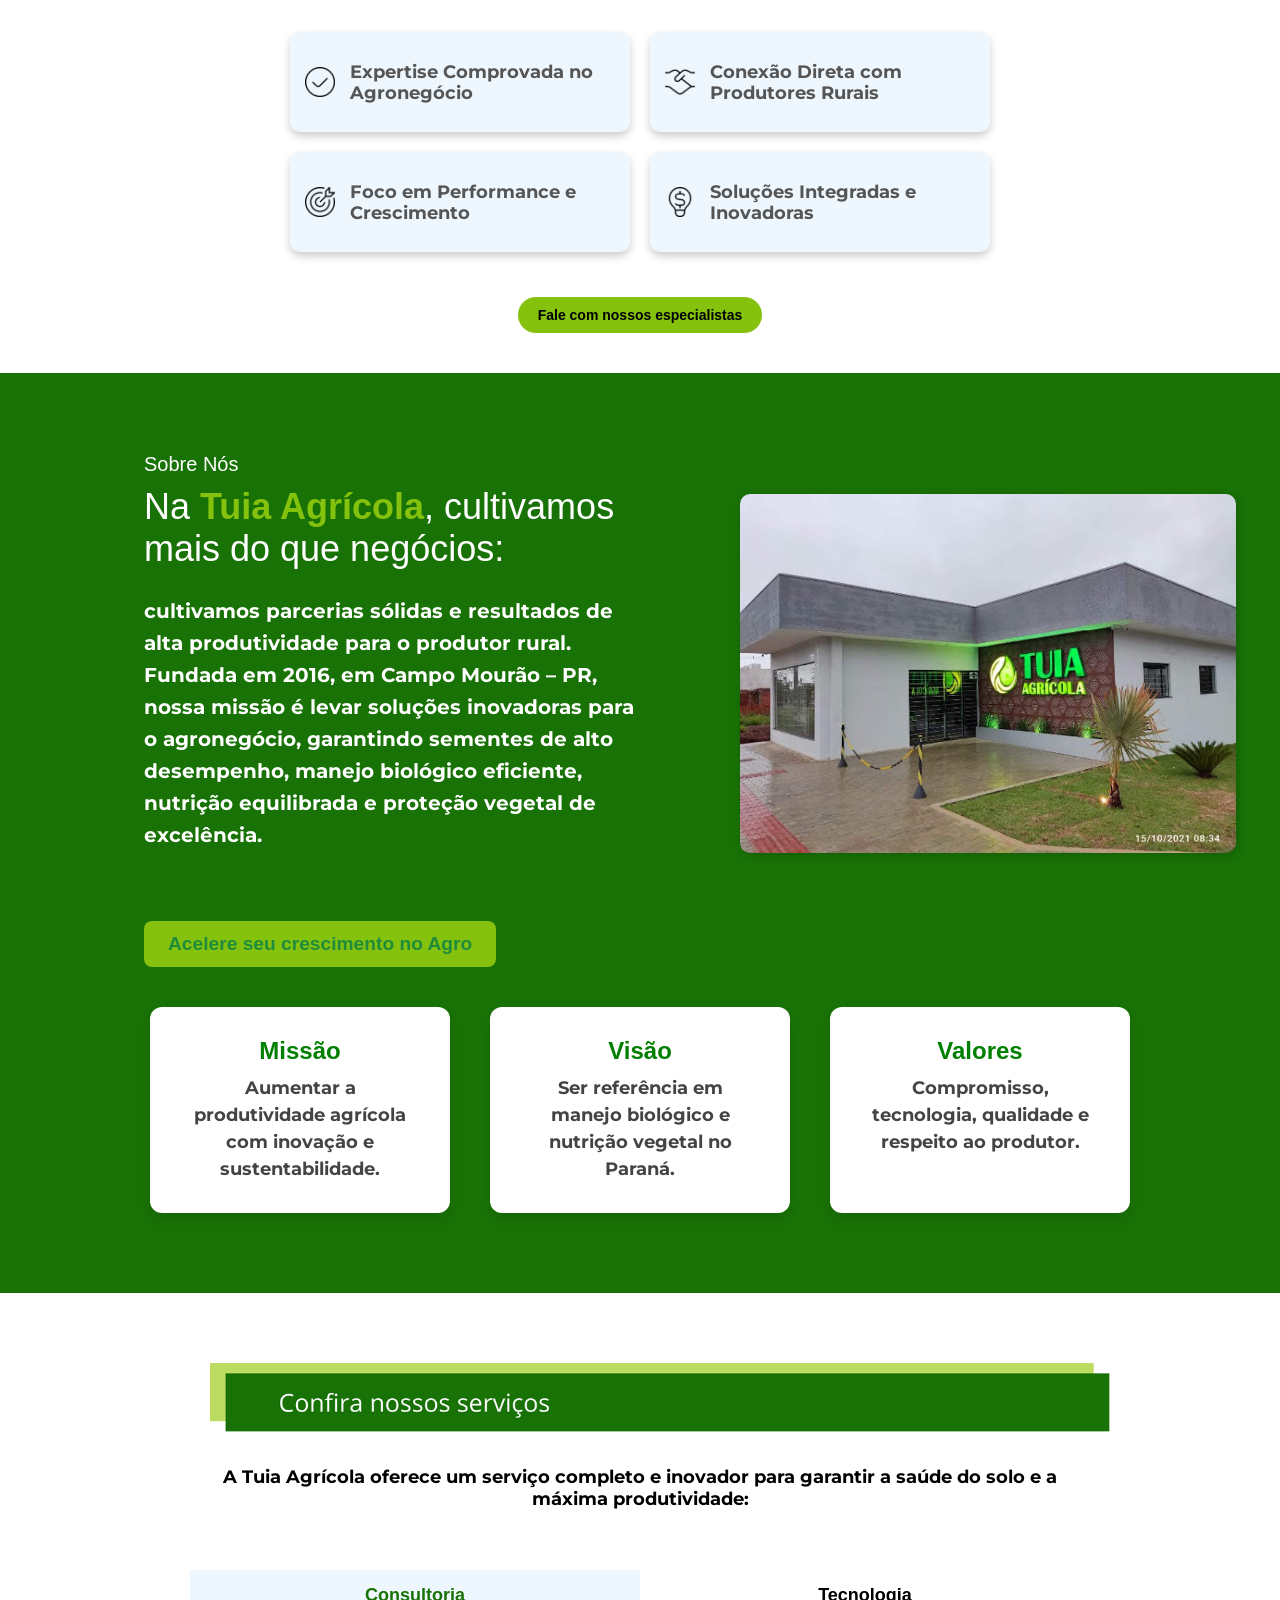
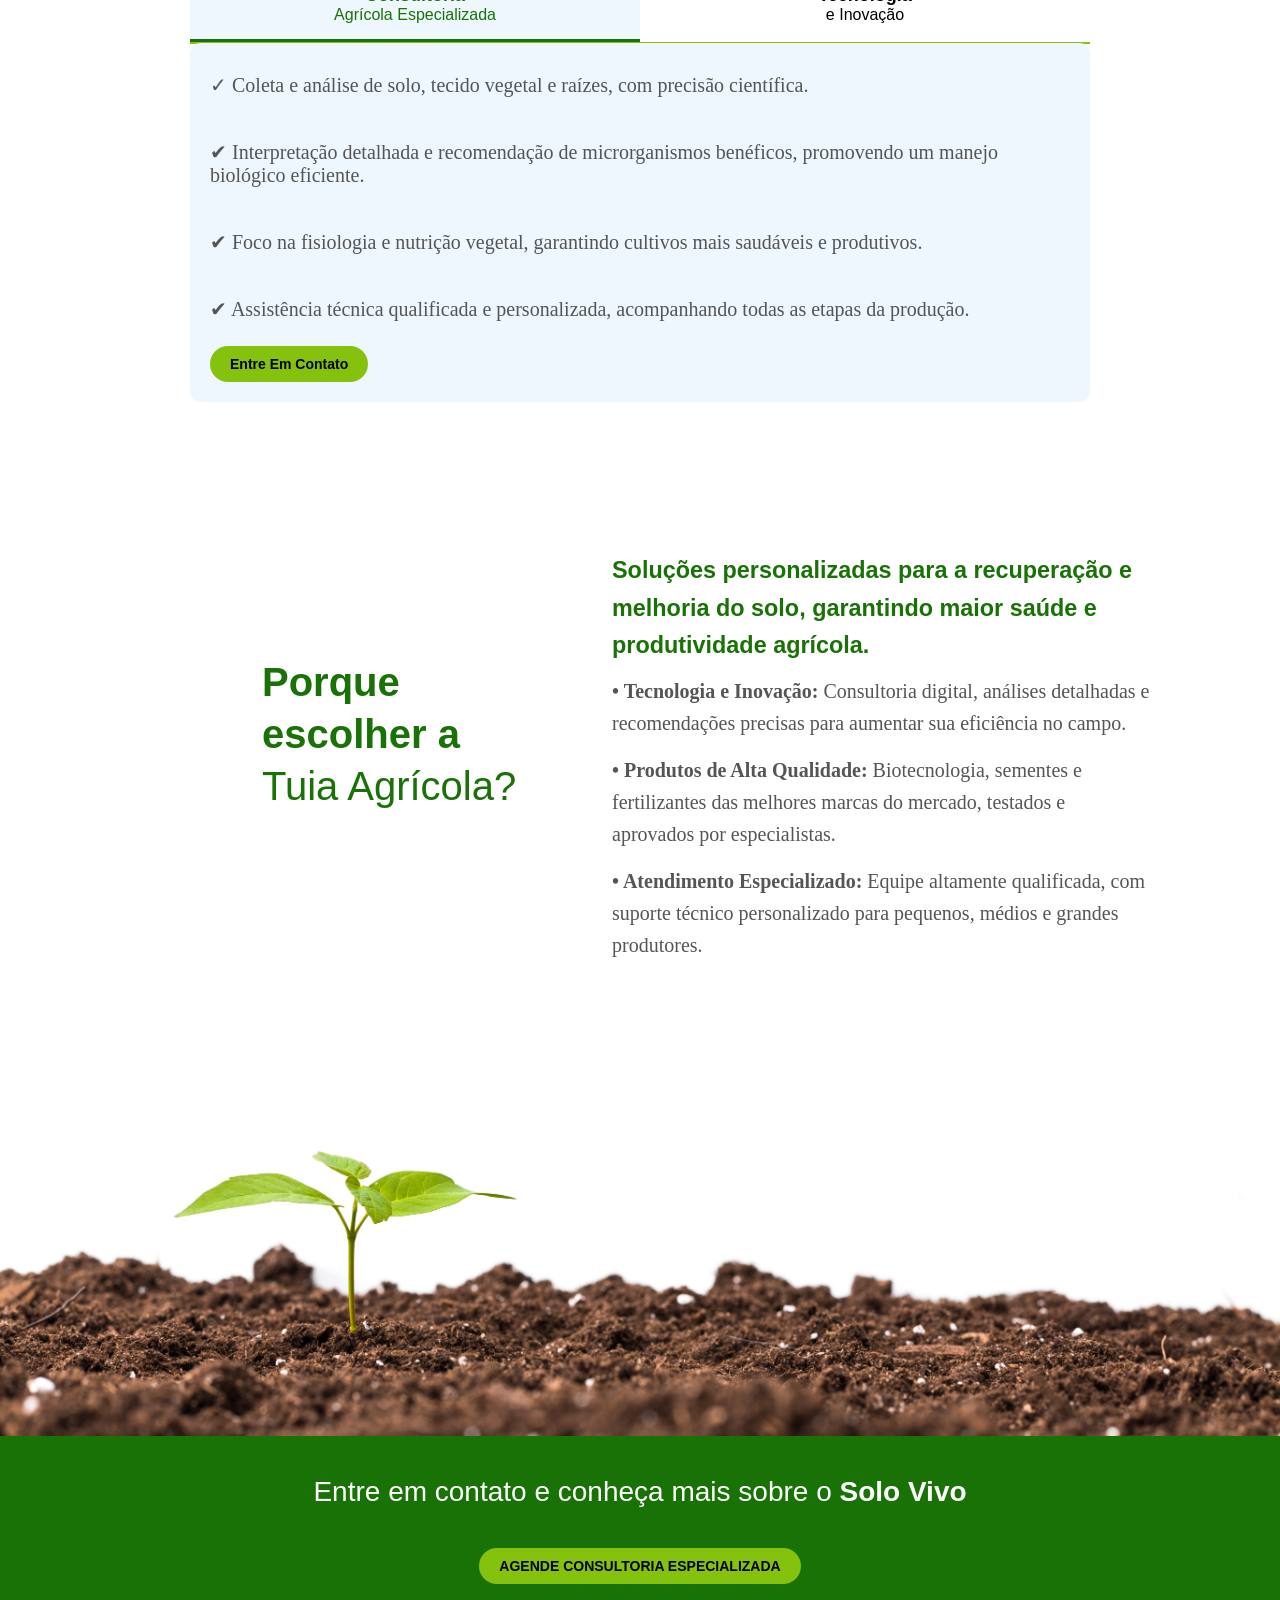
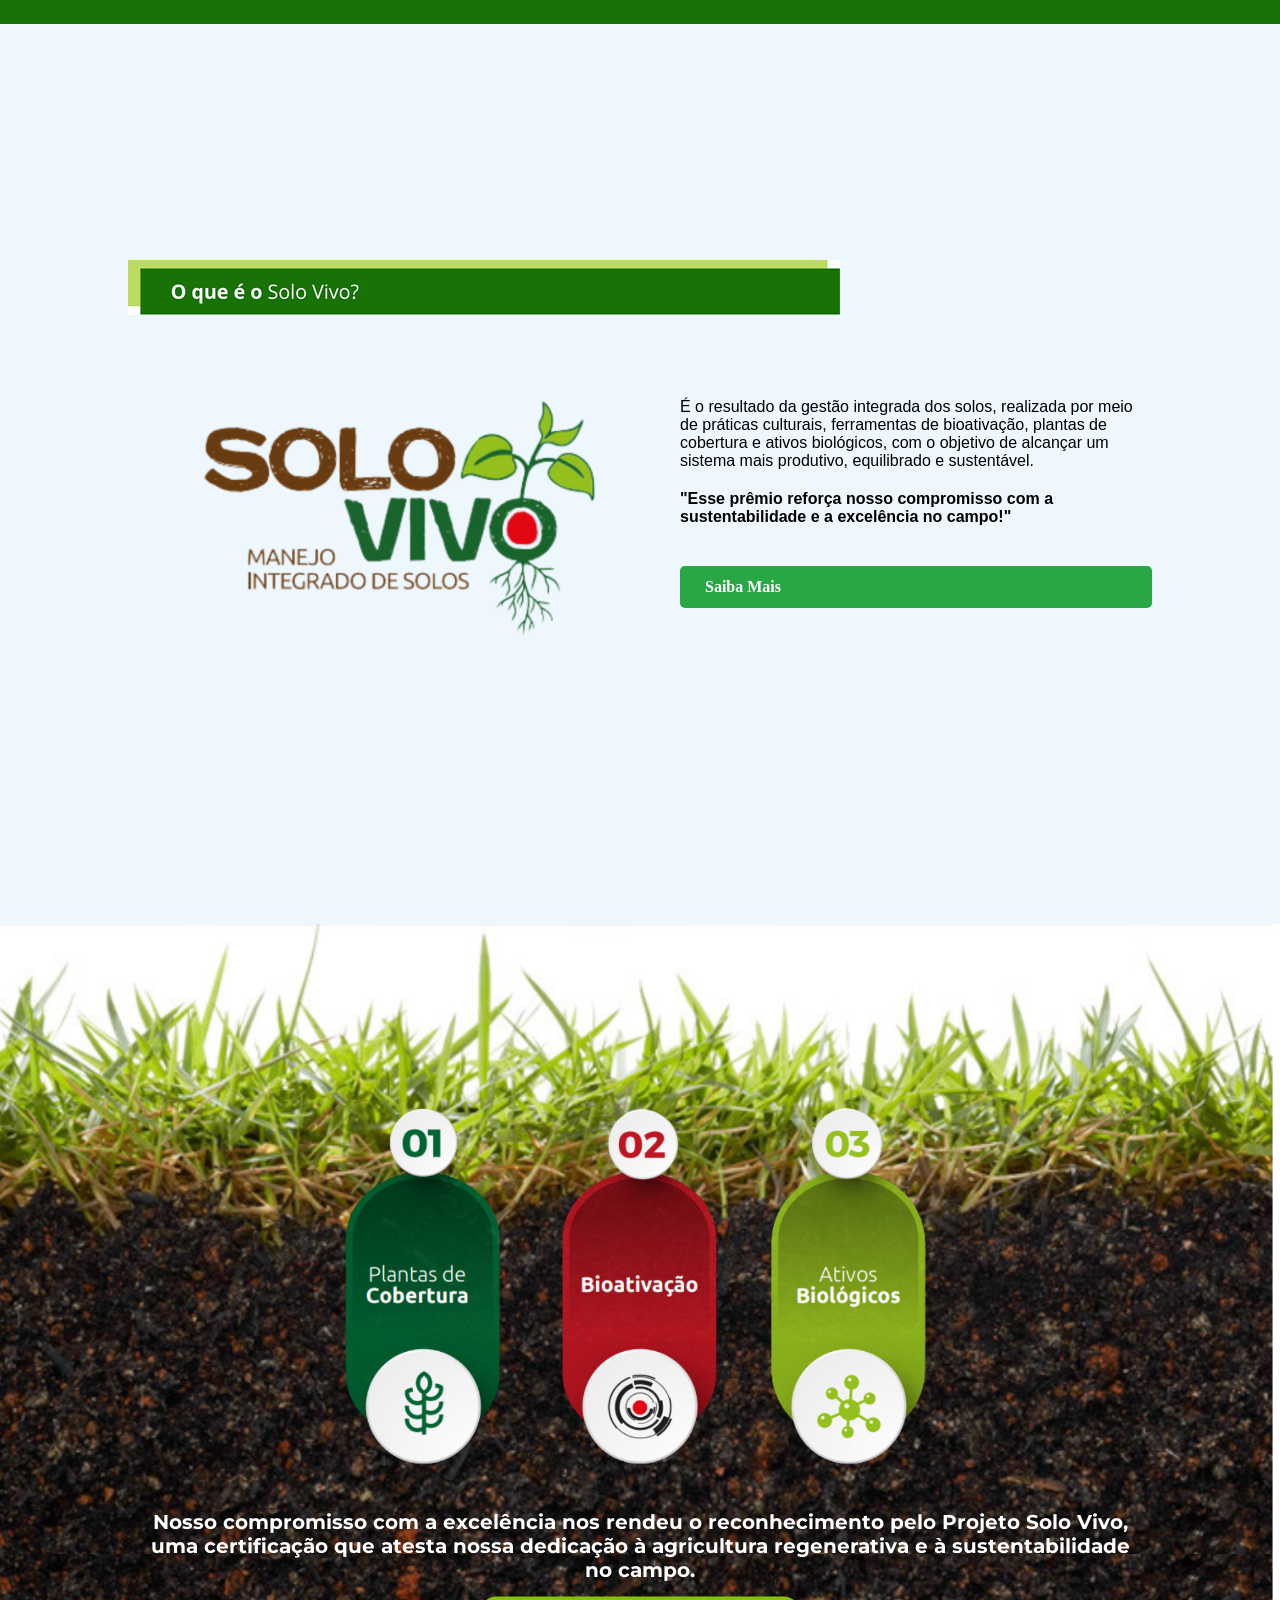
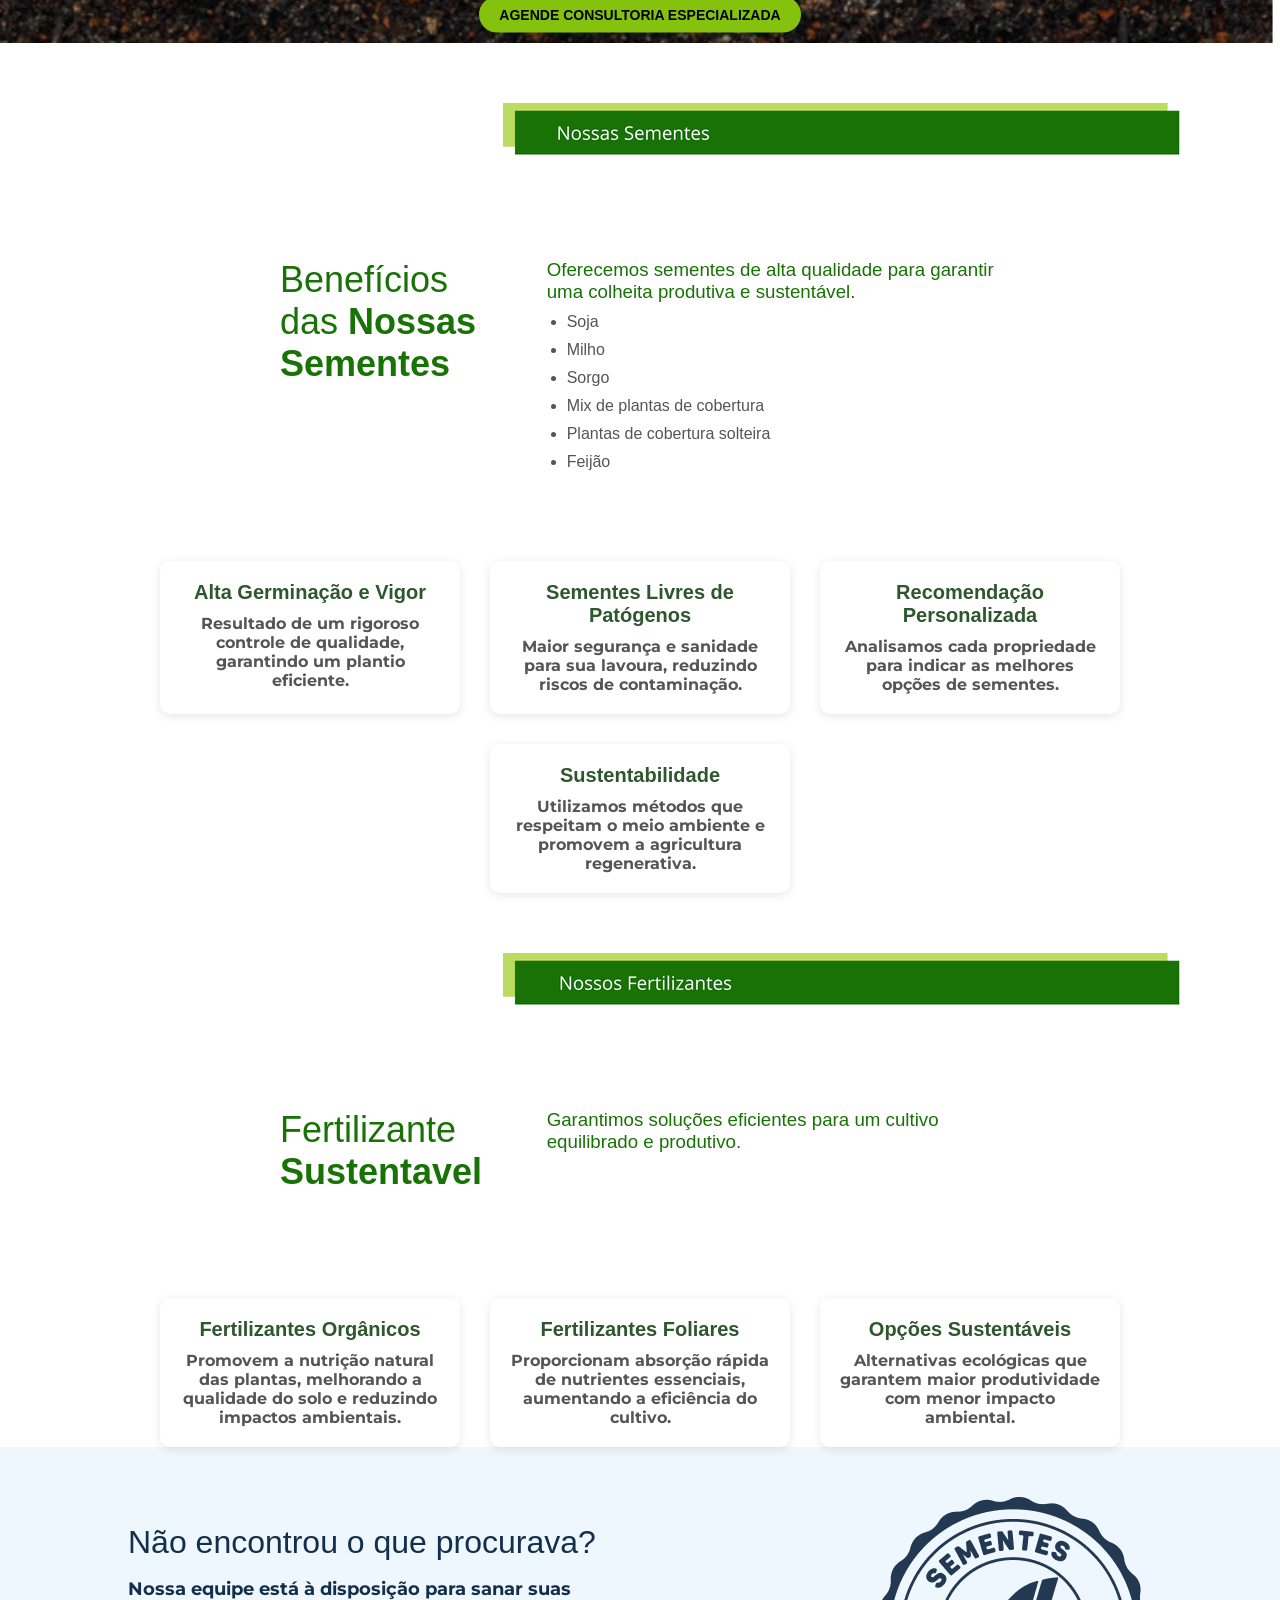
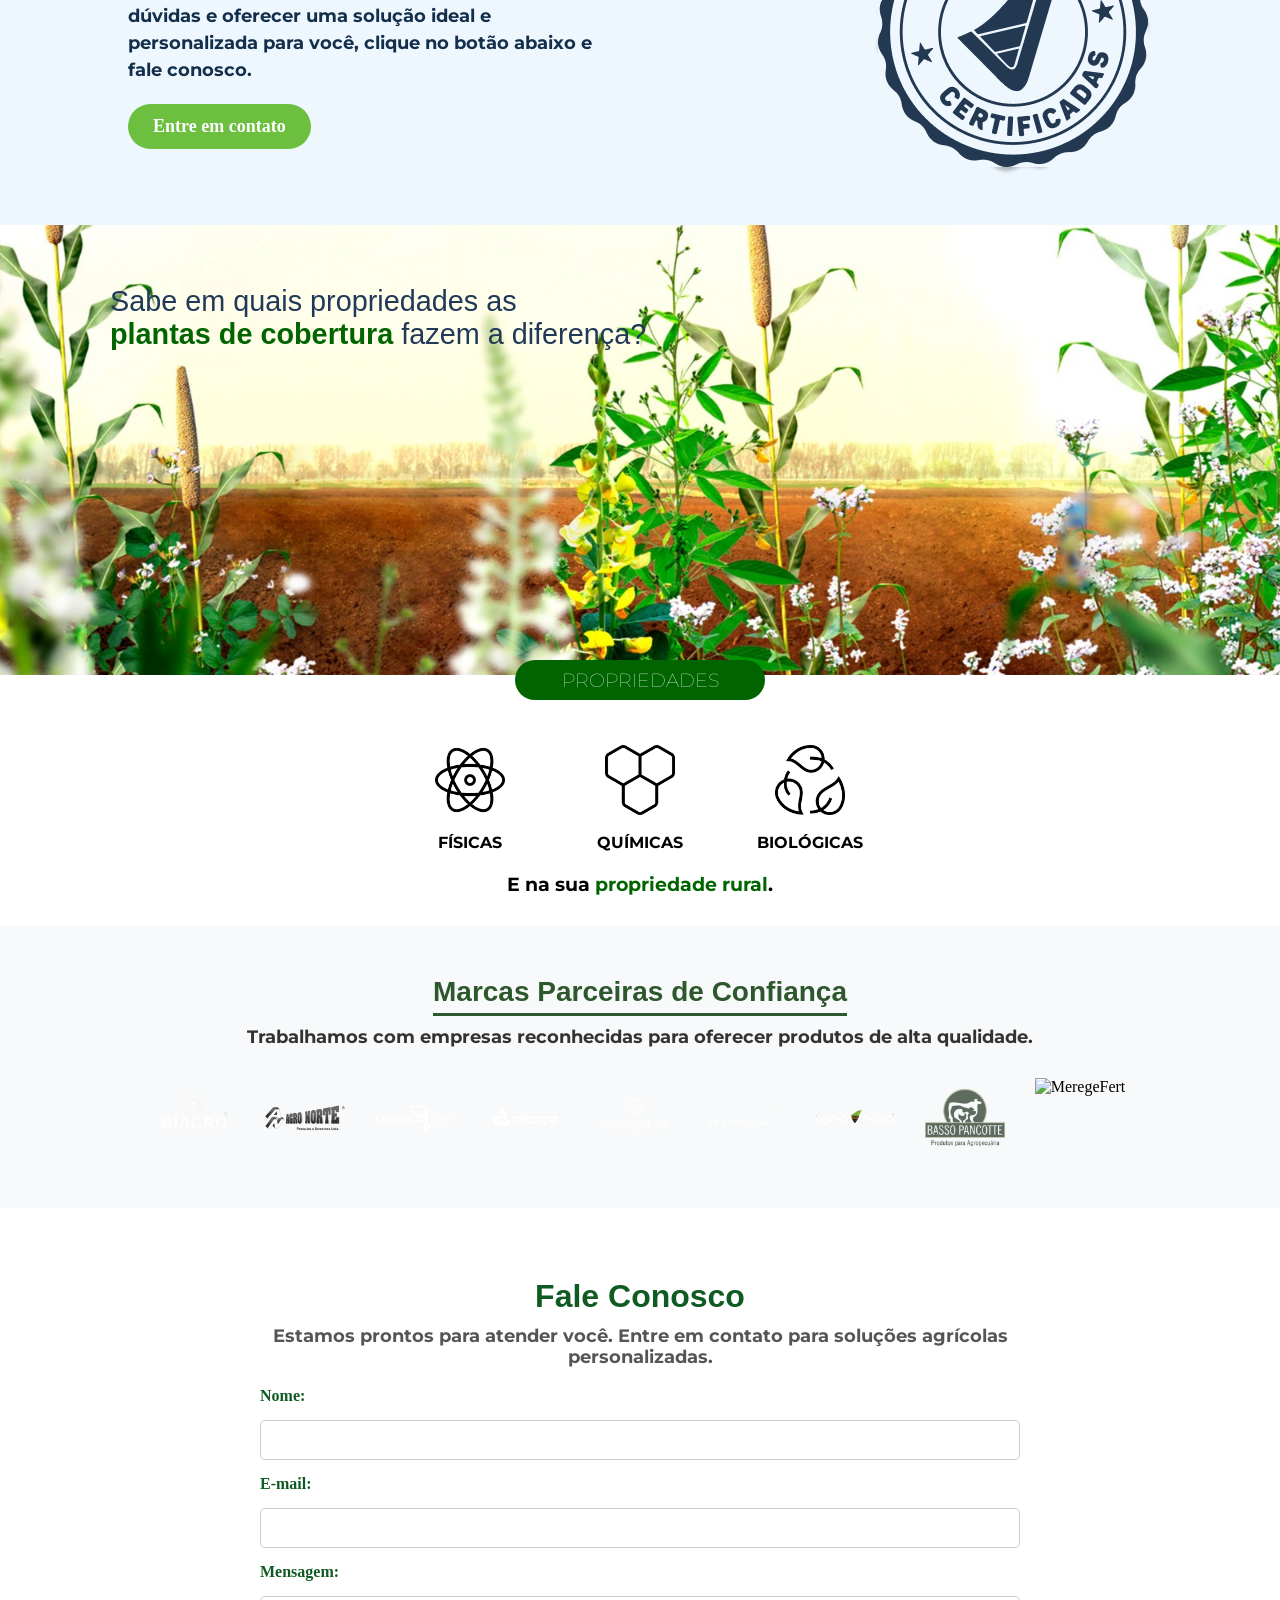
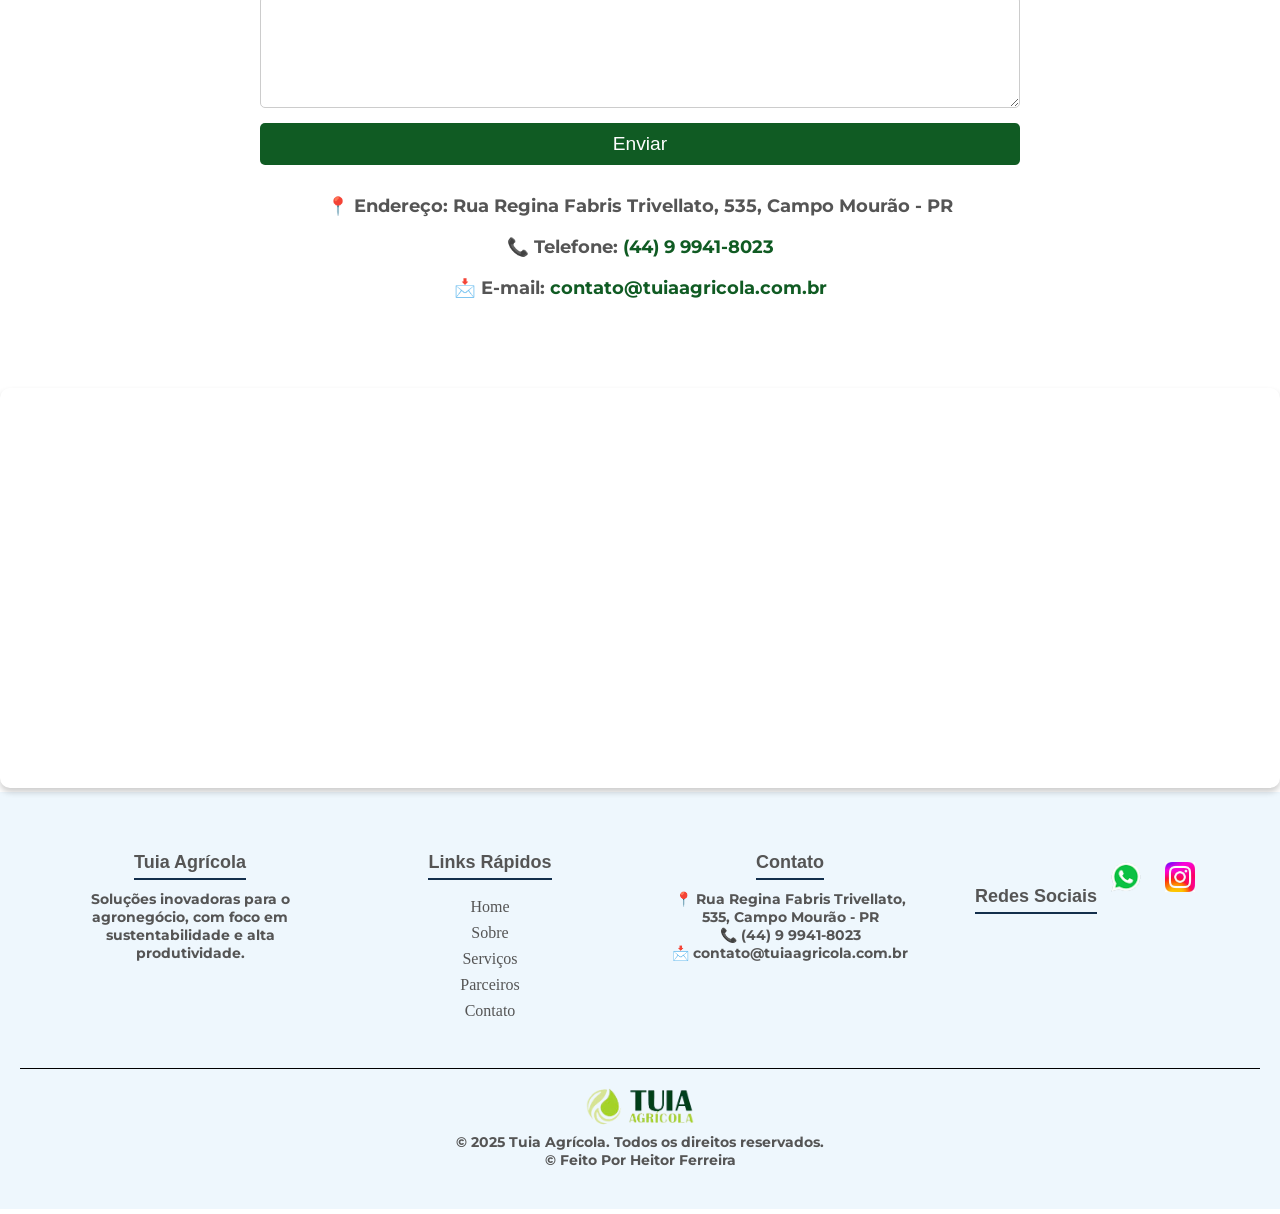
==== commit c0d9911d: "tudo pronto, só falta ajuste no responsivo" ====
--- a/page1.html
+++ b/page1.html
@@ -100,12 +100,12 @@
         <h1 class="titulo">TUIA AGRÍCOLA</h1>
         <h2 class="subtitulo">SOLUÇÕES BIOLÓGICAS PARA O SOLO</h2>
         <p class="descricao01">
-            A Tuia Agrícola Ltda. é referência em consultoria agrícola em Campo Mourão-PR e região, 
-            com especialidade em <strong>plantas de cobertura</strong>, um dos pilares da agricultura sustentável. 
-            Oferecemos análises de solo, tecido vegetal e raízes, além de interpretação e recomendação de 
+            A Tuia Agrícola Ltda. é referência em consultoria agrícola em Campo Mourão-PR e região,
+            com especialidade em <strong>plantas de cobertura</strong>, um dos pilares da agricultura sustentável.
+            Oferecemos análises de solo, tecido vegetal e raízes, além de interpretação e recomendação de
             microrganismos para manejo biológico. Saiba como nossos serviços e produtos podem revolucionar sua produção!
         </p>
-    
+
         <div class="diferenciais-container">
             <div class="diferenca-box">
                 <img src="verifique-o-circulo.png" alt="Ícone Expertise">
@@ -124,18 +124,19 @@
                 <p>Soluções Integradas e Inovadoras</p>
             </div>
         </div>
-    
+
         <a href="https://wa.me/5544999418023" class="cta-button">Fale com nossos especialistas</a>
     </section>
-    
+
 
     <section class="historia">
         <div class="container">
             <div class="conteudo">
                 <div class="texto">
-                    <h2>Nossa História e Compromisso</h2>
+                    <h2 class="s-n">Sobre Nós</h2>
+                    <h2>Na <span class="tuia">Tuia Agrícola</span>, cultivamos mais do que negócios: </h2>
                     <p class="descricao">
-                        <strong>Na Tuia Agrícola</strong>, cultivamos mais do que negócios: cultivamos parcerias sólidas
+                        cultivamos parcerias sólidas
                         e
                         resultados de alta produtividade para o produtor rural. Fundada em 2016, em <b>Campo Mourão –
                             PR</b>,
@@ -144,7 +145,7 @@
                         manejo biológico eficiente, nutrição equilibrada e proteção vegetal de excelência.
                     </p>
                     <div class="Botão-sobre">
-                        <a href="https://wa.me/5544999418023" class="cta-button">Acelere seu crescimento no Agro</a>
+                        <a href="https://wa.me/5544999418023" class="cta-button-his">Acelere seu crescimento no Agro</a>
                     </div>
                 </div>
                 <div class="imagem">
@@ -169,9 +170,98 @@
         </div>
     </section>
 
+    <section class="service-container">
+        <div class="header09">
+            <img src="confirafaixa.png" alt="">
+        </div>
+        <p class="intro-text">
+            A Tuia Agrícola oferece um serviço completo e inovador para garantir a saúde do solo e a máxima
+            produtividade:
+        </p>
+
+        <div class="tabs">
+            <div class="tab active" data-target="consultoria">Consultoria <br><span>Agrícola Especializada</span></div>
+            <div class="tab" data-target="tecnologia">Tecnologia <br><span>e Inovação</span></div>
+        </div>
+
+        <div class="content-container">
+            <div id="consultoria" class="content active left">
+                <ul>
+                    <li>✓ Coleta e análise de solo, tecido vegetal e raízes, com precisão científica.</li>
+                    <br>
+                    <li>✔ Interpretação detalhada e recomendação de microrganismos benéficos, promovendo um manejo
+                        biológico eficiente.</li>
+                    <br>
+                    <li>✔ Foco na fisiologia e nutrição vegetal, garantindo cultivos mais saudáveis e produtivos.</li>
+                    <br>
+                    <li>✔ Assistência técnica qualificada e personalizada, acompanhando todas as etapas da produção.
+                    </li>
+                </ul>
+                <a href="https://wa.me/5544999418023" class="cta-button">Entre Em Contato</a>
+            </div>
+
+            <div id="tecnologia" class="content right">
+                <ul>
+                    <li>✓ Consultoria remota via aplicativo, tornando o suporte técnico acessível e eficiente.</li>
+                    <br>
+                    <li>✓ Programa avançado de interpretação de análises, proporcionando recomendações assertivas.</li>
+                    <br>
+                    <li>✓ Profissionais altamente capacitados e atualizados com as tendências do setor.</li>
+                </ul>
+                <a href="https://wa.me/5544999418023" class="cta-button">Entre Em Contato</a>
+
+            </div>
+        </div>
+    </section>
+
+    <section class="containe">
+        <div class="contents">
+            <div class="lefts">
+                <br><br><br>
+                <h2>Porque <br> escolher a <br> <span class="normal">Tuia Agrícola?</span></h2>
+            </div>
+            <div class="rights">
+                <h3>
+                    Soluções personalizadas para a recuperação e melhoria do solo, garantindo
+                    maior saúde e produtividade agrícola.
+                </h3>
+                <ul>
+                    <li>
+                        <strong>• Tecnologia e Inovação:</strong>
+                        Consultoria digital, análises detalhadas e recomendações
+                        precisas para aumentar sua eficiência no campo.
+                    </li>
+                    <li>
+                        <strong>• Produtos de Alta Qualidade:</strong>
+                        Biotecnologia, sementes e fertilizantes das melhores
+                        marcas do mercado, testados e aprovados por especialistas.
+                    </li>
+                    <li>
+                        <strong>• Atendimento Especializado:</strong>
+                        Equipe altamente qualificada, com suporte técnico
+                        personalizado para pequenos, médios e grandes produtores.
+                    </li>
+                </ul>
+            </div>
+        </div>
+    </section>
+
+    <section class="cta-section">
+        <div class="cta-image"></div> <!-- Faixa com a imagem -->
+        <div class="cta-content">
+            <h2>Entre em contato e conheça mais sobre o <strong>Solo Vivo</strong></h2>
+            <a href="#https://wa.me/5544999418023" class="cta-button">AGENDE CONSULTORIA ESPECIALIZADA</a>
+        </div>
+    </section>
+
+
+
+
+
     <section class="premio-solo-vivo">
-        <div class="container">
-            <h1>🏆 Prêmio Solo Vivo 2022</h1>
+
+        <div class="container-premio">
+            <img src="entre.png" alt="O que é solo vivo?">
 
             <div class="premio-content">
                 <!-- Imagem à esquerda -->
@@ -180,14 +270,13 @@
                 <!-- Textos à direita -->
                 <div class="premio-info">
                     <p>
-                        Temos orgulho em anunciar que a <strong>Tuia Agrícola</strong> foi a grande vencedora do
-                        <strong>Prêmio Solo Vivo</strong> em 2022! Esse reconhecimento destaca nossas práticas
-                        sustentáveis e
-                        inovadoras na agricultura, promovendo um solo mais fértil e produtivo.
+                        É o resultado da gestão integrada dos solos, realizada por meio de práticas culturais,
+                        ferramentas de bioativação, plantas de cobertura e ativos biológicos, com o objetivo de alcançar
+                        um sistema mais produtivo, equilibrado e sustentável.
                     </p>
 
                     <p>
-                        <em>"Esse prêmio reforça nosso compromisso com a sustentabilidade e a excelência no campo!"</em>
+                        <strong>"Esse prêmio reforça nosso compromisso com a sustentabilidade e a excelência no campo!"</strong>
                     </p>
 
                     <a href="#" class="btn-premio">Saiba Mais</a>
@@ -196,40 +285,86 @@
         </div>
     </section>
 
-    <section class="section-servicos">
-        <h2>Serviços – Soluções para sua Lavoura</h2>
-        <p>Se sua lavoura pudesse falar, ela diria o que precisa para produzir mais. A Tuia Agrícola escuta o solo e
-            entrega soluções sob medida para garantir o máximo de produtividade.</p>
-
-        <div class="services-grid">
-            <div class="service-item">
-                <i class="fas fa-leaf"></i>
-                <h3>Consultoria Agrícola</h3>
-                <p>Analisamos sua lavoura de forma detalhada, para oferecer o diagnóstico preciso e as melhores
-                    soluções
-                    para aumentar a produtividade de seus campos.</p>
-            </div>
-
-            <div class="service-item">
-                <i class="fas fa-bacteria"></i>
-                <h3>Manejo Biológico</h3>
-                <p>Com o uso de microrganismos benéficos, buscamos restaurar e equilibrar a saúde do solo,
-                    promovendo o
-                    crescimento sustentável da sua lavoura.</p>
-            </div>
-
-            <div class="service-item">
-                <i class="fas fa-flask"></i>
-                <h3>Nutrição Vegetal Personalizada</h3>
-                <p>Fornecemos fertilizantes biológicos sob medida, otimizando a nutrição das suas plantas, para
-                    garantir
-                    uma colheita mais robusta e rentável.</p>
-            </div>
-        </div>
-        <div>
-            <a href="https://wa.me/5544999418023" class="cta-button">Acelere seu crescimento no Agro</a>
-        </div>
-    </section>
+    <section>
+        <div class="section-container">
+            <img src="fundoterra.png" alt="Fundo" class="background-image">
+            <img src="capsulas.png" alt="Sobreposição" class="overlay-image">
+            <div class="text-content">
+                <p>Nosso compromisso com a excelência nos rendeu o reconhecimento pelo <strong>Projeto Solo Vivo</strong>, uma certificação que atesta nossa dedicação à agricultura regenerativa e à sustentabilidade no campo.</p>
+                <a href="#" class="cta-button">AGENDE CONSULTORIA ESPECIALIZADA</a>
+            </div>
+        </div>
+    </section>
+
+    <section class="nossas-sementes">
+        <div class="nossas-sementes-header"><img src="nossasemente.png" alt=""></div>
+        <div class="nossas-sementes-container">
+            <div class="nossas-sementes-title-container">
+                <h2 class="nossas-sementes-title">Benefícios das <span class="nossas-sementes-highlight">Nossas Sementes</span></h2>
+            </div>
+            <div class="nossas-sementes-content">
+                <h3>Oferecemos sementes de alta qualidade para garantir uma colheita produtiva e sustentável.</h3>
+                <ul class="nossas-sementes-list">
+                    <li>Soja</li>
+                    <li>Milho</li>
+                    <li>Sorgo</li>
+                    <li>Mix de plantas de cobertura</li>
+                    <li>Plantas de cobertura solteira</li>
+                    <li>Feijão</li>
+                </ul>
+            </div>
+        </div>
+
+        <div class="sementes-lista">
+            <div class="semente-item">
+                <h3>Alta Germinação e Vigor</h3>
+                <p>Resultado de um rigoroso controle de qualidade, garantindo um plantio eficiente.</p>
+            </div>
+            <div class="semente-item">
+                <h3>Sementes Livres de Patógenos</h3>
+                <p>Maior segurança e sanidade para sua lavoura, reduzindo riscos de contaminação.</p>
+            </div>
+            <div class="semente-item">
+                <h3>Recomendação Personalizada</h3>
+                <p>Analisamos cada propriedade para indicar as melhores opções de sementes.</p>
+            </div>
+            <div class="semente-item">
+                <h3>Sustentabilidade</h3>
+                <p>Utilizamos métodos que respeitam o meio ambiente e promovem a agricultura regenerativa.</p>
+            </div>
+        </div>
+    </section>
+
+    <section>
+        <section class="nossas-sementes">
+            <div class="nossas-sementes-header"><img src="nossofertili.png" alt=""></div>
+            <div class="nossas-sementes-container">
+                <div class="nossas-sementes-title-container">
+                    <h2 class="nossas-sementes-title">Fertilizante <span class="nossas-sementes-highlight">Sustentavel</span></h2>
+                </div>
+                <div class="nossas-sementes-content">
+                    <h3>Garantimos soluções eficientes para um cultivo equilibrado e produtivo.</h3>
+                </div>
+            </div>
+    </section>
+
+    <div class="fertilizantes-lista">
+        <div class="fertilizante-item">
+            <h3>Fertilizantes Orgânicos</h3>
+            <p>Promovem a nutrição natural das plantas, melhorando a qualidade do solo e reduzindo impactos
+                ambientais.</p>
+        </div>
+        <div class="fertilizante-item">
+            <h3>Fertilizantes Foliares</h3>
+            <p>Proporcionam absorção rápida de nutrientes essenciais, aumentando a eficiência do cultivo.</p>
+        </div>
+        <div class="fertilizante-item">
+            <h3>Opções Sustentáveis</h3>
+            <p>Alternativas ecológicas que garantem maior produtividade com menor impacto ambiental.</p>
+        </div>
+    </div>
+
+   
 
     <section class="contato-section">
         <div class="container">
@@ -298,119 +433,21 @@
 
     </section>
 
-
-
-
-    <section class="cobertura-container">
-        <h2>Por que ter Acompanhamento em Culturas de Cobertura Sementes?</h2>
-        <div class="cobertura-cobertura-cards">
-            <div class="cobertura-card cobertura-cobertura-card-black">
-                <div class="icon"><img src="alvo.png" alt="Ícone" /></div>
-                <h3>Seleção Personalizada de Sementes</h3>
-                <p>Recomendamos mix multi espécies adaptados à sua região, visando benefícios específicos para suas
-                    culturas.</p>
-            </div>
-            <div class="cobertura-card cobertura-cobertura-card-green">
-                <div class="icon"><img src="alvo.png" alt="Ícone" /></div>
-                <h3>Aumento da Produtividade</h3>
-                <p>Nossas estratégias de manejo focam no aumento da produtividade e na redução de custos, impulsionando
-                    seus resultados.</p>
-            </div>
-            <div class="cobertura-card cobertura-cobertura-card-black">
-                <div class="icon"><img src="alvo.png" alt="Ícone" /></div>
-                <h3>Eficiência Agronômica</h3>
-                <p>Maximizamos o potencial do seu solo, promovendo a saúde do solo e contribuindo para práticas
-                    sustentáveis.</p>
-            </div>
-        </div>
-        <a href="https://wa.me/5544999418023" class="cta-button">Agendar Consulta</a>
-    </section>
-
-    <section class="produtos">
-        <h2>Nossas Sementes</h2>
-        <div class="circles-container">
-            <div class="circle" style="background-image: url('sementes.png');">
-                <div class="circle-content">Soja</div>
-            </div>
-            <div class="circle" style="background-image: url('sementes.png');">
-                <div class="circle-content">Milho</div>
-            </div>
-            <div class="circle" style="background-image: url('sementes.png');">
-                <div class="circle-content">Sorgo</div>
-            </div>
-            <div class="circle" style="background-image: url('sementes.png');">
-                <div class="circle-content">MIX </div>
-            </div>
-            <div class="circle" style="background-image: url('sementes.png');">
-                <div class="circle-content">feijão</div>
-            </div>
-        </div>
-    </section>
-    <section class="fertilizantes">
-        <h2>Fertilizantes Sustentáveis</h2>
-        <p>Garantimos soluções eficientes para um cultivo equilibrado e produtivo.</p>
-
-        <div class="fertilizantes-lista">
-            <div class="fertilizante-item">
-                <h3>Fertilizantes Orgânicos</h3>
-                <p>Promovem a nutrição natural das plantas, melhorando a qualidade do solo e reduzindo impactos
-                    ambientais.</p>
-            </div>
-            <div class="fertilizante-item">
-                <h3>Fertilizantes Foliares</h3>
-                <p>Proporcionam absorção rápida de nutrientes essenciais, aumentando a eficiência do cultivo.</p>
-            </div>
-            <div class="fertilizante-item">
-                <h3>Opções Sustentáveis</h3>
-                <p>Alternativas ecológicas que garantem maior produtividade com menor impacto ambiental.</p>
-            </div>
-        </div>
-    </section>
-
     <section class="marcas">
         <h2>Marcas Parceiras de Confiança</h2>
         <p>Trabalhamos com empresas reconhecidas para oferecer produtos de alta qualidade.</p>
 
         <div class="marcas-container">
-            <img src="marca1.png" alt="De Sangosse">
-            <img src="marca2.png" alt="Renovagro">
-            <img src="marca3.png" alt="Biagro">
-            <img src="marca4.png" alt="Latina Sedes">
-            <img src="marca5.png" alt="Aliança Sementes">
-            <img src="marca6.png" alt="Agronort">
-            <img src="marca7.png" alt="Basso Pacote">
-            <img src="marca8.png" alt="Nitro">
+            <img src="TUIA (1).png" alt="De Sangosse">
+            <img src="TUIA (2).png" alt="Renovagro">
+            <img src="TUIA (3).png" alt="Biagro">
+            <img src="TUIA (4).png" alt="Latina Sedes">
+            <img src="TUIA (5).png" alt="Aliança Sementes">
+            <img src="TUIA (6).png" alt="Agronort">
+            <img src="TUIA (7).png" alt="Basso Pacote">
+            <img src="TUIA (8).png" alt="Nitro">
             <img src="marca9.png" alt="MeregeFert">
         </div>
-    </section>
-
-    <section class="sementes">
-        <h2>Benefícios das Nossas Sementes</h2>
-        <p>Oferecemos sementes de alta qualidade para garantir uma colheita produtiva e sustentável.</p>
-
-        <div class="sementes-lista">
-            <div class="semente-item">
-                <h3>Alta Germinação e Vigor</h3>
-                <p>Resultado de um rigoroso controle de qualidade, garantindo um plantio eficiente.</p>
-            </div>
-            <div class="semente-item">
-                <h3>Sementes Livres de Patógenos</h3>
-                <p>Maior segurança e sanidade para sua lavoura, reduzindo riscos de contaminação.</p>
-            </div>
-            <div class="semente-item">
-                <h3>Recomendação Personalizada</h3>
-                <p>Analisamos cada propriedade para indicar as melhores opções de sementes.</p>
-            </div>
-            <div class="semente-item">
-                <h3>Tratamento Industrial Opcional</h3>
-                <p>Proporciona proteção extra para um crescimento uniforme e produtivo.</p>
-            </div>
-            <div class="semente-item">
-                <h3>Sustentabilidade</h3>
-                <p>Utilizamos métodos que respeitam o meio ambiente e promovem a agricultura regenerativa.</p>
-            </div>
-        </div>
-
     </section>
 
 
--- a/page1.css
+++ b/page1.css
@@ -0,0 +1,2018 @@
+* {
+    margin: 0;
+    padding: 0;
+    box-sizing: border-box;
+    
+}
+@import url('https://fonts.googleapis.com/css?family=Poppins:400,700,900');
+
+
+:root{
+    --neve: #e0eedf;
+    --azular: #003366;
+    --cinza: #555;
+    --azulin: #eef7fd;
+    --azulescuro: #132f4c;
+    --verde_claro: #85c20d;
+    --verde_escuro: #197206;
+    --preto: black; 
+    --verde_body: rgb(27, 148, 3);
+
+    --poppins:  'poppins-bold', sans-serif !important;
+    --montserrat: 'Montserrat', sans-serif;
+}
+
+body {
+    background-color: white;
+}
+
+body h1, h2, h3, h4{
+    font-family: var(--poppins);
+    font-weight: 700;
+}
+body p{
+    font-family: var(--montserrat);
+    font-weight: 700;
+}
+
+header {
+    display: flex;
+    justify-content: space-between;
+    align-items: center;
+    background: #e0eedf;
+    padding: 10px 20px;
+    position: fixed;
+    width: 100%;
+    top: 0;
+    z-index: 100;
+    font-family: var(--poppins);
+}
+
+.logo img {
+    width: 150px;
+}
+
+nav ul {
+    list-style: none;
+    display: flex;
+    gap: 20px;
+}
+
+nav ul li {
+    display: inline;
+}
+
+nav ul li a {
+    text-decoration: none;
+    color: rgb(16, 73, 4);
+    font-weight: bold;
+    padding: 10px;
+    transition: 0.3s; /* Suaviza a mudança de cor */
+}
+
+nav ul li a:hover {
+    background: green;
+    color: white;
+    border-radius: 5px;
+}
+
+nav ul li a.active {
+    background: green;
+    border-radius: 5px;
+}
+
+.contact a {
+    color: rgb(16, 73, 4);
+    text-decoration: none;
+    font-weight: bold;
+}
+
+/* Estilo para botão flutuante do WhatsApp */
+.whatsapp-float {
+    position: fixed;
+    bottom: 20px;
+    right: 20px;
+    width: 60px;
+    height: 60px;
+    z-index: 1000;
+}
+
+.whatsapp-float img {
+    width: 100%;
+    height: 100%;
+    border-radius: 50%;
+    box-shadow: 2px 2px 10px rgba(0, 0, 0, 0.2);
+    transition: transform 0.3s ease-in-out;
+}
+
+.whatsapp-float img:hover {
+    transform: scale(1.1);
+}
+
+.hero {
+    position: relative;
+    width: 100%;
+    height: 110vh; /* Ocupa 100% da altura da tela */
+    display: flex;
+    align-items: center; /* Centraliza verticalmente */
+    justify-content: center; /* Centraliza horizontalmente */
+    overflow: hidden;
+    background-color: #e0eedf;
+}
+
+.carousel-container {
+    width: 100%;
+    height: 100%;
+    position: relative;
+    overflow: hidden; /* Esconde os slides que não estão ativos */
+}
+
+.carousel {
+    display: flex;
+    width: 400vw; /* 3 imagens + 1 cópia da primeira */
+    height: 100vh;
+    transition: transform 1s ease-in-out;
+}
+
+.slide {
+    width: 100vw;
+    height: 100vh;
+    position: relative;
+    flex-shrink: 0;
+}
+
+.slide img {
+    width: 100%;
+    height: 100%;
+    object-fit: cover;
+}
+@media (max-width: 768px) {  
+    .slide h1 {
+        font-size: 1.5rem; /* Reduz o tamanho do título */
+        margin-top: 20px; /* Move o texto para baixo */
+    }
+
+    .slide p {
+        font-size: 1rem; /* Reduz o tamanho do parágrafo */
+        margin-top: 30px; /* Move o parágrafo um pouco mais para baixo */
+    }
+}
+
+
+.hero-content {
+    position: absolute;
+    top: 50%;
+    left: 50%;
+    transform: translate(-50%, -50%);
+    text-align: center;
+    color: white;
+    font-size: 2rem;
+    font-weight: bold;
+    text-shadow: 2px 2px 10px rgba(0, 0, 0, 0.8);
+}
+@media (max-width: 768px) {  
+    .hero-content {
+        transform: translateY(20px); /* Move todo o bloco para baixo */
+    }
+
+    .hero-content h1 {
+        font-size: 1.5rem;
+    }
+
+    .hero-content p {
+        font-size: 1rem;
+    }
+}
+
+
+.cta-button {
+    display: inline-block;
+    margin-top: 15px;
+    padding: 12px 25px;
+    border: 2px solid #e0eedf;
+    background-color:#e0eedf;
+    color: green;
+    font-weight: bold;
+    font-size: 16px;    
+    text-decoration: none;
+    border-radius: 30px;
+    transition: all 0.3s ease-in-out;
+    text-shadow: none;
+    font-family: var(--poppins);
+}
+
+.cta-button:hover {
+    background-color: green;
+    color: #e0eedf;
+}
+@media (max-width: 768px) {
+    .cta-button {
+        display: none;
+    }
+}
+
+
+/* Seção principal */
+.section-propriedades {
+    position: relative;
+}
+
+/* Container superior */
+.container-top {
+    background-image: url('fundo02.jpeg'); /* Substitua pelo caminho da imagem */
+    background-size: cover; /* Faz a imagem cobrir todo o espaço */
+    background-position: center; /* Centraliza a imagem */
+    background-repeat: no-repeat; /* Evita repetições da imagem */
+    height: 450px; /* Aumente esse valor para tornar a imagem maior */
+    width: 100%; /* Garante que ocupe toda a largura */
+    position: relative;
+}
+
+/* Texto no canto superior esquerdo */
+.text-top-left {
+    position: absolute; /* Garante que fique posicionado sobre a imagem */
+    top: 60px; /* Ajuste para definir a distância do topo */
+    left: 110px; /* Ajuste para definir a distância da esquerda */
+    max-width: 50%; /* Impede que o texto ocupe toda a largura */
+    font-size: 24px; /* Ajuste o tamanho da fonte conforme necessário */
+    font-weight: bold;
+    color: white; /* Certifique-se de que o contraste está adequado */
+    text-shadow: none;
+    font-family: Arial, Helvetica, sans-serif;
+}
+.text-top-left h2 {
+    font-size: 1.8rem;
+    font-weight: lighter;
+    color: #213958;
+    text-shadow: 2px 2px 8px rgba(0, 0, 0, 0.7);
+    text-shadow: none;
+    font-family: Arial, Helvetica, sans-serif;
+}
+
+.highlight {
+    color: #006400;
+    font-weight: bold;
+}
+
+/* Linha divisória e título "PROPRIEDADES" */
+.divider {
+    background-color: #006400;
+    color: white;
+    text-align: center;
+    padding: 8px 0;
+    position: absolute;
+    left: 50%;
+    transform: translateX(-50%);
+    width: 250px;
+    border-radius: 20px;
+    top: 62%;
+    z-index: 10;
+    border-color: white;
+}
+
+
+
+.text-divider {
+    font-size: 1.2rem;
+    font-weight:lighter;
+    color: white;
+}
+
+/* Container inferior */
+.container-bottom {
+    background: #ffffff;
+    padding-top: 20px;
+    text-align: center;
+}
+
+/* Caixa de conteúdo */
+.content-box {
+    padding: 30px;
+    max-width: 600px;
+    margin: auto;
+}
+
+/* Ícones */
+.icons-container {
+    display: flex;
+    justify-content: center;
+    gap: 20px;
+    margin-top: 20px;
+}
+
+.icon-box {
+    text-align: center;
+}
+
+.icon-box img {
+    width: 50px;
+    height: 50px;
+}
+
+.icon-box p {
+    font-weight: bold;
+    margin-top: 8px;
+}
+
+/* Rodapé */
+.text-footer {
+    font-size: 1.2rem;
+    margin-top: 20px;
+}
+
+.logo-box {
+    margin-top: 20px;
+}
+
+.logo-box img {
+    width: 150px;
+}
+
+.slogan {
+    font-size: 0.9rem;
+    color: #555;
+}
+
+.feature-container {
+    display: flex;
+    justify-content: center;
+    gap: 20px;
+    position: relative;
+    top: -50px; /* Ajusta a posição para sobrepor a divisão */
+    z-index: 10;
+    
+}
+
+.feature-box {
+    background-color: var(--verde_escuro);
+    color: white;
+    text-align: center;
+    padding: 20px;
+    border-radius: 10px;
+    width: 250px;
+    box-shadow: 0px 4px 8px rgba(0, 0, 0, 0.2);
+    transform: translateY(0); /* Inicialmente não movido */
+    transition: transform 0.3s ease-out, box-shadow 0.3s ease-out; /* Transição suave */
+}
+.feature-box:hover{
+    color: white;
+    background-color: var(--verde_claro);
+    transform: translateY(-10px); /* Efeito de subida */
+    box-shadow: 0 10px 15px rgba(0, 0, 0, 0.2); /* Efeito de sombra */
+}
+.feature-box:nth-child(1) {
+    animation-delay: 0.2s;
+}
+
+.feature-box:nth-child(2) {
+    animation-delay: 0.4s;
+}
+
+.feature-box:nth-child(3) {
+    animation-delay: 0.6s;
+}
+
+.feature-box img {
+    width: 50px;
+    height: 50px;
+    margin-bottom: 10px;
+}
+@media (max-width: 768px) {
+    .feature-container {
+        flex-direction: column; /* Empilha os quadrados */
+        align-items: center; /* Centraliza no eixo horizontal */
+        gap: 15px; /* Espaçamento menor entre os itens */
+    }
+
+    .feature-box {
+        width: 90%; /* Ajusta a largura para ocupar mais espaço */
+        max-width: 300px; /* Define um limite máximo */
+    }
+}
+@media (max-width: 768px) {
+    .feature-container,
+    .valores,
+    .services-grid {
+        flex-direction: column;
+        align-items: center;
+    }
+
+    .feature-box,
+    .card,
+    .service-item {
+        width: 90%;
+    }
+
+    .marcas-container {
+        justify-content: center;
+    }
+
+    .marcas-container img {
+        width: 80px;
+    }
+}
+/*quem somos*/
+/* Container principal que organiza as duas seções lado a lado */
+.hero01 {
+    text-align: center;
+    padding: 40px 20px;
+    background-color: white;
+    padding-top: 150px;
+}
+
+.titulo {
+    font-size: 2.5rem;
+    color: #176D2D;
+    font-weight: bold;
+}
+
+.subtitulo {
+    font-size: 1.8rem;
+    color: #000000;
+    margin-top: 5px;
+}
+
+.descricao01 {
+    font-size: 1.2rem;
+    color: #000000;
+    max-width: 800px;
+    margin: 20px auto;
+    line-height: 1.6;
+}
+
+.diferenciais-container {
+    display: grid;
+    grid-template-columns: repeat(2, 1fr);
+    gap: 20px;
+    max-width: 700px;
+    margin: 30px auto;
+}
+
+.diferenca-box {
+    background-color: var(--azulin);
+    color: var(--cinza);
+    text-align: left;
+    padding: 15px;
+    border-radius: 10px;
+    box-shadow: 0px 4px 8px rgba(0, 0, 0, 0.2);
+    display: flex;
+    align-items: center;
+    gap: 15px; /* Espaço entre a imagem e o texto */
+    height: 100px;
+    transition: transform 0.3s ease-out, box-shadow 0.3s ease-out;
+}
+
+.diferenca-box:hover {
+    background-color: white;
+    color: var(--preto);
+    transform: translateY(-5px);
+    box-shadow: 0 10px 15px rgba(0, 0, 0, 0.2);
+}
+
+.diferenca-box img {
+    width: 30px;
+    height: 30px;
+    flex-shrink: 0; /* Mantém a imagem sempre do mesmo tamanho */
+}
+
+.diferenca-box p {
+    font-size: 1.1rem;
+    flex-grow: 1;
+}
+
+.cta-button {
+    display: inline-block;
+    background-color: var(--verde_claro);
+    color: white;
+    font-size: 1.2rem;
+    padding: 12px 24px;
+    border-radius: 8px;
+    text-decoration: none;
+    margin-top: 30px;
+    transition: background 0.3s ease;
+}
+
+.cta-button:hover {
+    background-color: #1F8C3B;
+}
+
+/* Responsivo */
+@media (max-width: 768px) {
+    .diferenciais-container {
+        grid-template-columns: 1fr;
+    }
+
+    .diferenca-box {
+        width: 90%;
+        margin: auto;
+        height: auto;
+    }
+
+    .diferenca-box img {
+        width: 40px;
+        height: 40px;
+    }
+}
+
+
+
+.historia {
+    background: var(--verde_escuro);
+    padding: 80px 20px;
+}
+
+.container {
+    max-width: 1000px;
+    margin: auto;
+}
+
+.conteudo {
+    display: flex;
+    flex-direction: row; /* Texto à esquerda, imagem à direita */
+    justify-content: space-between;
+    align-items: center;
+}
+.s-n{
+    color: white    ;
+    font-size: 20px;
+    margin-bottom: 10px;
+    font-weight: 400;
+}
+
+.texto {
+    width: 50%;
+    text-align: left;
+}
+
+.imagem {
+    width: 50%;
+    text-align: right;
+}
+
+h2 {
+    color: white    ;
+    font-size: 36px;
+    margin-bottom: 25px;
+    font-weight: 400;
+}
+.tuia{
+    color: var(--verde_claro);
+    font-weight: 700;
+}
+
+.descricao {
+    font-size: 20px;
+    color: white;
+    margin-bottom: 40px;
+    line-height: 1.6;
+}
+
+.imagem img {
+    width: 100%;
+    height: auto;
+    border-radius: 10px;
+    box-shadow: 2px 2px 10px rgba(0, 0, 0, 0.2);
+    margin-left: 100px; 
+    margin-top: -70px;
+}
+.cta-button-his {
+    display: inline-block;
+    background-color: var(--verde_claro);
+    color: #1F8C3B;
+    font-size: 1.2rem;
+    padding: 12px 24px;
+    border-style:initial;
+    border-radius: 8px;
+    text-decoration: none;
+    margin-top: 30px;
+    transition: background 0.3s ease;
+    font-family: var(--poppins);
+    font-weight: 700;
+}
+
+.cta-button-his:hover {
+    background-color: var(--verde_escuro);
+    color: white;
+}
+
+/* Seção de Valores */
+.valores {
+    display: flex;
+    justify-content: space-between;
+    margin-top: 40px;
+    color: var(--preto);
+}
+
+.card {
+    width: 30%;
+    background: white;
+    padding: 20px;
+    border-radius: 10px;
+    box-shadow: 2px 2px 10px rgba(0, 0, 0, 0.2);
+    text-align: center;
+}
+
+.card h3 {
+    color: var(--preto);
+}
+
+/* Responsividade */
+@media (max-width: 768px) {
+    .conteudo {
+        flex-direction: column; /* Empilha os itens em telas menores */
+        align-items: center;
+    }
+
+    .texto, .imagem {
+        width: 100%;
+    }
+
+    .valores {
+        flex-direction: column;
+        align-items: center;
+    }
+
+    .card {
+        width: 80%;
+        margin-bottom: 20px;
+    }
+}
+
+.valores {
+    display: flex;
+    justify-content: center;
+    gap: 40px;
+    flex-wrap: wrap;
+    opacity: 0;
+    animation: fadeInUp 1.5s forwards; /* Animação de fade-in e deslocamento */
+}
+
+.card {
+    background: white;
+    padding: 30px;
+    border-radius: 12px;
+    box-shadow: 0 6px 12px rgba(0, 0, 0, 0.1);
+    flex: 1;
+    min-width: 250px;
+    max-width: 300px;
+    transform: translateY(0); /* Inicialmente não movido */
+    transition: transform 0.3s ease-out, box-shadow 0.3s ease-out; /* Transição suave */
+}
+
+/* Animação para os cards */
+.card:nth-child(1) {
+    animation-delay: 0.2s;
+}
+
+.card:nth-child(2) {
+    animation-delay: 0.4s;
+}
+
+.card:nth-child(3) {
+    animation-delay: 0.6s;
+}
+
+.card h3 {
+    color: #007f00;
+    font-size: 24px;
+    margin-bottom: 10px;
+}
+
+.card p {
+    color: #444;
+    font-size: 18px;
+    line-height: 1.5;
+}
+
+/* Hover para os cards */
+.card:hover {
+    transform: translateY(-10px); /* Efeito de subida */
+    box-shadow: 0 10px 15px rgba(0, 0, 0, 0.2); /* Efeito de sombra */
+}
+
+
+/* Animações */
+@keyframes fadeIn {
+    0% {
+        opacity: 0;
+        transform: translateY(20px);
+    }
+    100% {
+        opacity: 1;
+        transform: translateY(0);
+    }
+}
+
+@keyframes fadeInUp {
+    0% {
+        opacity: 0;
+        transform: translateY(30px);
+    }
+    100% {
+        opacity: 1;
+        transform: translateY(0);
+    }
+}
+
+/* Contêiner principal */
+.service-container {
+    width: 90%;
+    max-width: 900px;
+    margin: auto;
+    text-align: center;
+}
+
+/* Cabeçalho */
+.header09 img {
+    padding-top: 50px;
+    margin: 20px;
+    width: 100%; /* Mantém uma margem nas laterais */
+    text-align: right;
+
+    
+}
+
+.intro-text {
+    font-size: 18px;
+    color: var(--preto);
+    margin: 10px 0 20px;
+}
+
+/* Aba de navegação */
+.tabs {
+    display: flex;
+    background: white;
+    border-bottom: 2px solid var(--verde_claro);
+    font-family: var(--poppins);
+    padding-top: 40px;
+}
+
+.tab {
+    flex: 1;
+    padding: 15px;
+    font-size: 18px;
+    font-weight: bold;
+    cursor: pointer;
+    text-align: center;
+    border-bottom: 3px solid transparent;
+    transition: all 0.3s ease-in-out;
+}
+
+.tab span {
+    font-weight: normal;
+    font-size: 16px;
+    display: block;
+}
+
+.tab.active {
+    color: var(--verde_escuro);
+    background-color: var(--azulin);
+    border-bottom: 3px solid var(--verde_escuro);
+}
+
+/* Conteúdo */
+.content-container {
+    background: var(--azulin);
+    padding: 20px;
+    border-radius: 10px;
+    margin-top: -1px;
+    text-align: left;
+}
+
+.content {
+    display: none;
+    font-size: 20px;
+    text-align: left;
+}
+
+.content.active {
+    display: block;
+}
+
+/* Lista */
+ul {
+    list-style: none;
+    padding: 0;
+}
+
+ul li {
+    margin: 10px 0;
+    color: var(--cinza);
+}
+
+/* Botão CTA */
+.cta-button {
+    display: inline-block;
+    margin-top: 15px;
+    padding: 10px 20px;
+    background: var(--verde_claro);
+    color: var(--preto);
+    border: none;
+    border-radius: 20px;
+    font-size: 14px;
+    font-weight: bold;
+    cursor: pointer;
+    transition: 0.3s;
+}
+
+.cta-button:hover {
+    background: var(--verde_escuro);
+    color: white;
+}
+
+/* Responsividade */
+@media (max-width: 768px) {
+    .tabs {
+        flex-direction: column;
+    }
+
+    .tab {
+        text-align: left;
+        padding: 10px;
+    }
+
+    .content.left,
+    .content.right {
+        text-align: left;
+    }
+}
+
+
+
+/* Estilização principal */
+.containe {
+    width: 80%;
+    margin: 40px auto;
+    display: flex;
+    flex-direction: column;
+    align-items: flex-end;
+}
+
+/* Layout Desktop */
+.contents {
+    display: flex;
+    margin-top: 20px;
+    width: 100%;
+    max-width: 900px;
+    flex-direction: row; /* Mantém lado a lado em telas grandes */
+    padding-top: 90px;
+}
+
+.lefts {
+    width: 40%;
+    padding-left: 10px;
+    padding-top: 50px;
+}
+.normal{
+    font-weight: 400;
+}
+
+.lefts h2 {
+    color: var(--verde_escuro);
+    font-size: 40px;
+    font-weight: bold;
+    line-height: 1.3;
+}
+
+.rights {
+    width: 60%;
+    font-size: 20px;
+    color: var(--verde_escuro);
+    line-height: 1.6;
+}
+
+.rights ul {
+    list-style: none;
+    padding: 0;
+}
+
+.rights li {
+    margin-bottom: 15px;
+}
+
+/* Responsivo: Ajuste para telas menores */
+@media (max-width: 768px) {
+    .content {
+        flex-direction: column; /* Coloca o título acima do texto */
+    }
+
+    .lefts {
+        width: 100%;
+        text-align: center  ;
+        padding: 0;
+        margin-bottom: 20px;
+    }
+
+    .rights {
+        width: 100%;
+        text-align: left;
+    }
+}
+
+
+
+
+
+/* Seção principal */
+.cta-section {
+    width: 100vw; /* Ocupa toda a largura da tela */
+    margin-top: 60px;
+}
+
+/* Faixa da imagem */
+.cta-image {
+    background: url('5.jpg') no-repeat center top;
+    background-size: cover;
+    width: 100%;
+    height: 400px; /* Ajuste conforme necessário */
+}
+
+/* Box verde (preenchendo toda a largura) */
+.cta-content {
+    background-color: var(--verde_escuro);
+    color: var(--verde_claro);
+    padding: 40px;
+    text-align: center;
+    width: 100%; /* Agora ocupa toda a largura */
+}
+
+/* Título */
+.cta-content h2 {
+    font-size: 28px;
+    font-weight: normal;
+}
+
+.cta-content h2 strong {
+    font-weight: bold;
+}
+
+.cta-content h3{
+    font-size: 25px;
+    font-weight: 500;
+}
+
+
+
+.nossas-sementes {
+    font-family: var(--poppins);
+    margin: 0;
+    padding: 0;
+    color: var(--verde_escuro);
+}
+.nossas-sementes-header{
+    padding: 60px;
+    text-align: right;
+    margin-right: 40px;
+    
+}
+.nossas-sementes-container {
+    display: flex;
+    justify-content: space-between;
+    align-items: flex-start;
+    padding: 60px;
+    max-width: 800px;
+    margin: auto;
+    text-align: right;
+    padding: 40px;
+}
+.nossas-sementes-title-container {
+    flex: 1;
+    text-align: left;
+}
+.nossas-sementes-content {
+    flex: 2;
+    text-align: left;
+    margin-left: 40px;
+}
+.nossas-sementes-content h3{
+    font-weight: 400;
+}
+
+.nossas-sementes-title {
+    color: var(--verde_escuro);
+}
+.nossas-sementes-highlight {
+    font-weight: bold;
+}
+.nossas-sementes-list {
+    list-style-type: disc;
+    padding-left: 20px;
+}
+
+.cobertura-container {
+    text-align: center;
+    padding: 40px;
+    background-color: #fff;
+    font-family: var(--poppins);
+  }
+  .cobertura-container h2 {
+    color: var(--verde_claro);
+    font-size: 32px;
+    margin-bottom: 20px;
+  }
+  .cobertura-cobertura-cards {
+    display: flex;
+    justify-content: center;
+    gap: 20px;
+    flex-wrap: wrap;
+    
+  }
+  .cobertura-card {
+    padding: 20px;
+    border-radius: 20px;
+    box-shadow: 0 4px 8px rgba(0, 0, 0, 0.2);
+    width: 300px;
+    text-align: left;
+  }
+  .cobertura-card h3 {
+    font-size: 20px;
+    margin-bottom: 10px;
+  }
+  .cobertura-card p {
+    font-size: 14px;
+  }
+  .cobertura-cobertura-card-black {
+    background-color: #000;
+    color: #fff;
+  }
+  .cobertura-cobertura-card-green {
+    background-color: #85C20D;
+    color: #fff;
+  }
+  .cobertura-cta-button {
+    margin-top: 20px;
+    background-color: #6c757d;
+    color: #fff;
+    padding: 10px 30px;
+    border: none;
+    border-radius: 50px;
+    cursor: pointer;
+  }
+  .cobertura-cta-button:hover {
+    background-color: #5a6268;
+  }
+  .icon img {
+    width: 90px;
+    height: 90px;
+    margin-left: 80px;
+  }
+
+
+.semente{
+    background-image: url('tuia-agricola-imagem.jpg');
+    background-size: cover;  /* Ajusta a imagem para cobrir toda a área da section */
+    background-position: center;  /* Centraliza a imagem */
+    background-repeat: no-repeat;  /* Impede que a imagem se repita */
+    height: 500px;  /* Defina uma altura para a section (ajuste conforme necessário) */
+}
+
+.fertilizantes, .marcas, .sementes {
+    padding: 50px 20px;
+    text-align: center;
+    background-color: #f8f9fa;
+}
+
+.fertilizantes h2, .marcas h2, .sementes h2 {
+    color: #2d572c;
+    font-size: 28px;
+    font-weight: bold;
+    margin-bottom: 10px;
+    border-bottom: 3px solid #2d572c;
+    display: inline-block;
+    padding-bottom: 5px;
+}
+
+.fertilizantes p, .marcas p, .sementes p {
+    color: #333;
+    font-size: 18px;
+    margin-bottom: 30px;
+}
+
+.fertilizantes-lista, .sementes-lista {
+    display: flex;
+    justify-content: center;
+    flex-wrap: wrap;
+    gap: 30px;
+    margin-top: 40px;
+}
+
+.fertilizante-item, .semente-item {
+    background: white;
+    padding: 20px;
+    border-radius: 10px;
+    box-shadow: 0 2px 10px rgba(0, 0, 0, 0.1);
+    max-width: 300px;
+    text-align: center;
+    transform: translateY(0); /* Inicialmente não movido */
+    transition: transform 0.3s ease-out, box-shadow 0.3s ease-out; /* Transição suave */
+}
+
+.fertilizante-item:hover, .semente-item:hover {
+    color: green;
+    background-color: white;
+    transform: translateY(-10px); /* Efeito de subida */
+    box-shadow: 0 10px 15px rgba(0, 0, 0, 0.2); /* Efeito de sombra */
+}
+
+.fertilizante-item:nth-child(1), .semente-item:nth-child(1) {
+    animation-delay: 0.2s;
+}
+
+.fertilizante-item:nth-child(2), .semente-item:nth-child(2) {
+    animation-delay: 0.4s;
+}
+
+.fertilizante-item:nth-child(3), .semente-item:nth-child(3) {
+    animation-delay: 0.6s;
+}
+
+.fertilizante-item h3, .semente-item h3 {
+    color: #2d572c;
+    font-size: 20px;
+    margin-bottom: 10px;
+}
+
+.fertilizante-item p, .semente-item p {
+    color: #555;
+    font-size: 16px;
+}
+
+.marcas-container {
+    display: flex;
+    justify-content: center;
+    flex-wrap: wrap;
+    gap: 30px;
+    margin-top: 20px;
+}
+
+.marcas-container img {
+    height: 80px;
+    object-fit: contain;
+    transition: transform 0.3s ease-in-out;
+}
+
+.marcas-container img:hover {
+    transform: scale(1.1);
+}
+
+
+.texto-sobre-nos {
+    background-color: rgb(16, 73, 4); /* Cor de fundo */
+    color: white; /* Cor do texto */
+    text-align: center; /* Centraliza o texto */
+    padding: 40px 0; /* Adiciona espaço interno para altura da faixa */
+    font-size: 1.3rem; /* Tamanho da fonte */
+    font-weight: bold; /* Deixa o texto mais destacado */
+    width: 100%; /* Garante que a faixa ocupe toda a largura */
+    display: flex;
+    justify-content: center; /* Centraliza o conteúdo */
+    align-items: center; /* Centraliza verticalmente */
+    transition: color 0.3s ease-in-out; /* Suaviza a mudança de cor */
+}
+.texto-sobre-nos:hover{
+    color: rgb(16, 73, 4);
+    background-color: white;
+    cursor: pointer;
+}
+
+/* Seção de Serviços */
+.section-servicos {
+    padding: 60px 20px;
+    background-color: var(--azulin);
+    color: var(--preto  );
+    text-align: center;
+}
+
+.section-servicos h2 {
+    font-size: 2.5rem;
+    margin-bottom: 20px;
+    font-weight: bold;
+    color: var(--preto);
+    animation: fadeIn 1s ease-out;
+}
+
+.section-servicos p {
+    font-size: 1.1rem;
+    line-height: 1.6;
+    margin-bottom: 30px;
+    max-width: 800px;
+    margin-left: auto;
+    margin-right: auto;
+    color: var(--preto);
+}
+
+.section-servicos .services-grid {
+    display: grid;
+    grid-template-columns: repeat(auto-fit, minmax(280px, 1fr));
+    gap: 20px;
+    margin-top: 40px;
+}
+
+.service-item {
+    background-color: white;
+    padding: 20px;
+    border-radius: 8px;
+    box-shadow: 0 4px 6px rgba(0, 0, 0, 0.1);
+    transition: transform 0.3s ease, box-shadow 0.3s ease;
+    text-align: left;
+}
+
+.service-item:hover {
+    transform: translateY(-10px);
+    box-shadow: 0 10px 15px rgba(0, 0, 0, 0.2);
+}
+
+.service-item i {
+    font-size: 2.5rem;
+    color: #005500;
+    margin-bottom: 15px;
+    transition: transform 0.3s ease;
+}
+
+.service-item:hover i {
+    transform: rotate(15deg);
+}
+
+.service-item h3 {
+    font-size: 1.5rem;
+    margin-bottom: 10px;
+    color: var(--preto);
+    font-weight: bold;
+}
+
+.service-item p {
+    font-size: 1rem;
+    color: var(--preto);
+}
+@media (max-width: 768px) {
+    .contato-content {
+        display: flex;
+        flex-direction: column; /* Empilha os elementos */
+        align-items: center; /* Centraliza os itens */
+        text-align: center; /* Centraliza os textos */
+        gap: 30px; /* Espaçamento entre os elementos */
+    }
+
+    .contato-texto {
+        width: 100%; /* Faz os textos ocuparem mais espaço */
+    }
+
+    .contato-imagem {
+        order: 2; /* Coloca a imagem antes do botão */
+        width: 100%;
+    }
+
+    .contato-imagem img {
+        width: 100%; /* Faz a imagem ocupar mais espaço */
+        max-width: 500px; /* Define um tamanho maior */
+        height: auto; /* Mantém a proporção */
+    }
+
+    .btn-contato {
+        order: 3; /* Mantém o botão abaixo da imagem */
+    }
+}
+
+.contato-section {
+    background-color: #eef7fd; /* Cor de fundo azul claro */
+    padding: 50px 0;
+    display: flex;
+    justify-content: center;
+}
+
+.container {
+    width: 80%;
+    max-width: 1200px;
+}
+
+.contato-content {
+    display: flex;
+    align-items: center;
+    justify-content: space-between; /* Espaço entre texto e imagem */
+    gap: 50px;
+}
+
+.contato-texto {
+    width: 50%; /* Texto ocupa metade da tela */
+}
+
+.contato-texto h2 {
+    font-size: 32px;
+    color: #132f4c; /* Azul escuro */
+    margin-bottom: 15px;
+}
+
+.contato-texto p {
+    font-size: 18px;
+    color: #132f4c;
+    line-height: 1.5;
+    margin-bottom: 20px;
+}
+
+.btn-contato {
+    display: inline-block;
+    padding: 12px 25px;
+    background: #6cbf3f; /* Verde */
+    color: white;
+    font-size: 18px;
+    font-weight: bold;
+    border-radius: 30px;
+    text-decoration: none;
+    transition: 0.3s;
+}
+
+.btn-contato:hover {
+    background: #5aa832;
+}
+
+.contato-imagem {
+    width: 50%; /* Imagem ocupa a outra metade */
+    display: flex;
+    justify-content: flex-end; /* Alinha à direita */
+}
+
+.contato-imagem img {
+    max-width: 80%; /* Para não ultrapassar a tela */
+}
+
+
+.cta-button-3 {
+    display: inline-block;
+    margin-top: 15px;
+    padding: 12px 25px;
+    border: 2px solid green;
+    background-color: green;
+    color: white;
+    font-weight: bold;
+    font-size: 16px;    
+    text-decoration: none;
+    border-radius: 30px;
+    transition: all 0.3s ease-in-out;
+    text-shadow: none;
+}
+
+.cta-button-3:hover {
+    background-color: rgb(255, 255, 255);
+    color: rgb(16, 73, 4);
+}
+
+@keyframes fadeIn {
+    0% {
+        opacity: 0;
+        transform: translateY(-20px);
+    }
+    100% {
+        opacity: 1;
+        transform: translateY(0);
+    }
+}
+
+
+
+/* Botão estilizado */
+.btn-vermais {
+    margin-top: 20px;
+    display: inline-block;
+    padding: 10px 20px;
+    background-color: green;
+    color: white;
+    text-decoration: none;
+    border-radius: 5px;
+    font-weight: bold;
+}
+
+
+/* Botão */
+.btn-vermais {
+    display: inline-block;
+    background-color: #ffffff;
+    color: black;
+    padding: 10px 20px;
+    font-size: 16px;
+    border-radius: 5px;
+    text-decoration: none;
+    margin-top: 20px;
+    transition: 0.3s;
+}
+
+.btn-vermais:hover {
+    background-color: green;
+    color: black;
+}
+
+.image-container {
+    width: 100%; /* Ajusta a largura ao container */
+    display: flex;
+    justify-content: center;
+}
+
+.image-container img {
+    max-width: 100%; /* Evita que a imagem ultrapasse o limite */
+    height: auto; /* Mantém a proporção */
+    border-radius: 10px;
+    box-shadow: 2px 2px 10px rgba(0, 0, 0, 0.2);
+}
+
+
+.image-content2 {
+    width: 100%; /* Garante que as imagens ocupem todo o espaço */
+    display: flex;
+    justify-content: flex-end; /* Corrigido para 'flex-end' em vez de 'right' */
+}
+
+.image-content2 img {
+    width: auto; /* Mantém a proporção correta */
+    max-width: 50%;
+    height: auto;
+    border-radius: 10px; /* Corrigido para 'border-radius' */
+    box-shadow: 2px 2px 10px rgba(0, 0, 0, 0.2); /* Corrigido para 'box-shadow' */
+}
+
+
+.icon-container {
+    display: flex;
+    justify-content: center;
+    gap: 50px; /* Reduz espaço para melhor alinhamento */
+    flex-wrap: wrap; /* Garante que fique abaixo */
+    width: 90%;
+    margin: 40px auto;
+}
+
+.icon-box {
+    display: flex;
+    flex-direction: column; /* Imagem acima, texto abaixo */
+    align-items: center; /* Centraliza os itens */
+    text-align: center;
+    width: 150px; /* Define um tamanho fixo */
+    position: relative;
+}
+
+.icon-box img {
+    width: 70px; /* Ajusta o tamanho da imagem */
+    height: 70px;
+    margin-bottom: 10px; /* Espaço entre a imagem e o texto */
+}
+
+.text-box {
+    font-size: 0.8rem;
+    color: green;
+    border: 2px solid green;
+    padding: 10px 10px;
+    border-radius: 25px;
+    width: 100%;
+    transition: 0.3s;
+    cursor: pointer;
+}
+
+.text-box:hover {
+    background-color: green;
+    color: white;
+}
+
+/* Estilo da Tooltip */
+
+.tooltip {
+    position: absolute;
+    bottom: -40px; /* Distância do botão */
+    background-color: rgb(0, 128, 0); /* Verde escuro com transparência */
+    color: white;
+    padding: 8px 12px;
+    border-radius: 5px;
+    font-size: 0.9rem;
+    opacity: 0; /* Oculta por padrão */
+    transform: translateY(10px); /* Faz a animação de subida */
+    transition: opacity 0.3s, transform 0.3s ease-in-out;
+    pointer-events: none; /* Impede que a tooltip interfira no hover */
+}
+
+/* Exibe a Tooltip ao passar o mouse */
+.icon-box:hover .tooltip {
+    opacity: 1;
+    transform: translateY(0px);
+}
+
+.faixa2 {
+    background-color: var(--verde_escuro); /* Cor de fundo */
+    color: var(--verde_escuro); /* Cor do texto */
+    text-align: center; /* Centraliza o texto */
+    padding: 40px 0; /* Adiciona espaço interno para altura da faixa */
+    font-size: 1rem; /* Tamanho da fonte */
+    font-weight: bold; /* Deixa o texto mais destacado */
+    width: 100%; /* Garante que a faixa ocupe toda a largura */
+    display: flex;
+    justify-content: center; /* Centraliza o conteúdo */
+    align-items: center; /* Centraliza verticalmente */
+    transition: color 0.3s ease-in-out; /* Suaviza a mudança de cor */
+}
+
+/* Efeito ao passar o mouse */
+.faixa2:hover {
+    color: var(--verde_claro); /* Nova cor do texto ao passar o mouse */
+    background-color: var(--verde_escuro); /* Opcional: pode inverter a cor de fundo */
+    cursor: pointer; /* Muda o cursor para indicar interatividade */
+}
+
+/* Ocultar a div contact em telas pequenas */
+.contact {
+    display: block;
+}
+
+@media (max-width: 768px) {
+    .contact {
+        display: none;
+    }
+}
+
+/* Menu Responsivo */
+.menu-toggle {
+    display: none;
+    background: none;
+    border: none;
+    font-size: 2rem;
+    cursor: pointer;
+    color: green;
+    position: absolute;
+    top: 15px;
+    right: 20px;
+    z-index: 101;
+}
+
+
+    .slide {
+        width: 100vw;
+        height: 100%;
+        position: relative;
+        flex-shrink: 0;
+    }   
+
+
+nav {
+    display: none;
+    justify-content: center;
+}
+
+nav ul {
+    list-style: none;
+    display: flex;
+    gap: 20px;
+}
+
+nav ul li a {
+    text-decoration: none;
+    color: rgb(16, 73, 4);
+    font-weight: bold;
+    display: block;
+}
+
+/* Adicionar número de contato ao menu */
+nav ul li a[href*="tel:"] {
+    font-weight: bold;
+    color: rgb(16, 73, 4);
+}
+
+/* Ajuste para telas pequenas */
+@media (max-width: 768px) {
+    .menu-toggle {
+        display: block;
+    }
+    
+    nav {
+        flex-direction: column;
+        position: absolute;
+        top: 60px;
+        right: 0;
+        width: 200px;
+        background: #e0eedf;
+        padding: 10px 0;
+        border-radius: 5px;
+        box-shadow: 0px 4px 6px rgba(0, 0, 0, 0.1);
+    }
+    
+    nav.active {
+        display: flex;
+    }
+    
+    nav ul {
+        flex-direction: column;
+        text-align: right;
+        padding-right: 20px;
+    }
+
+    /* Ajuste do carrossel */
+    .hero {
+        height: 50vh;
+    }
+    
+    .hero-content {
+        font-size: 1.5rem;
+    }
+
+    /* Ajuste dos textos e imagens */
+    
+    .info-container {
+        flex-direction: column;
+        align-items: center;
+        text-align: center;
+    }
+    
+    .text-content, .carousel-container2 {
+        width: 100%;
+    }
+    
+    .icon-container {
+        flex-direction: column;
+        align-items: center;
+    }
+
+    
+    /* Ajuste das faixas de destaque */
+    .faixa{
+        font-size: 1rem;
+        padding: 20px;
+    }
+
+    .faixa2, .h1 {
+        font-size: 0.9rem;
+        padding: 20px;
+    }
+}
+
+/* Garantir que o menu normal apareça em telas grandes */
+@media (min-width: 769px) {
+    nav {
+        display: flex !important;
+    }
+    
+    .menu-toggle {
+        display: none;
+    }
+}
+
+.premio-solo-vivo {
+    width: 100%;
+    min-height: 100vh; /* Mantém a seção ocupando toda a tela */
+    display: flex;
+    align-items: center; /* Centraliza os elementos verticalmente */
+    justify-content: center;
+    background-color: var(--azulin); /* Cor de fundo */
+    padding: 80px 0; /* Ajuste de espaço interno para evitar cortes */
+}
+
+.container-premio {
+    width: 80%; /* Mantém uma margem nas laterais */
+    max-width: 1200px; /* Mantém um limite para telas grandes */
+}
+
+.premio-content {
+    display: flex;
+    align-items: center;
+    justify-content: space-between;
+    gap: 40px; /* Aumenta o espaço entre imagem e texto */
+    text-align: left;
+}
+
+.premio-content img {
+    width: 50%; /* A imagem ocupa metade da largura */
+    border-radius: 10px;
+    object-fit: cover;
+}
+
+.premio-info {
+    width: 50%; /* O texto ocupa a outra metade */
+    display: flex;
+    flex-direction: column;
+    justify-content: center;
+}
+
+.premio-info p {
+    font-family: var(--poppins);
+    color: var(--preto);
+    margin-bottom: 20px;
+    font-weight: 400;
+}
+
+.premio-solo-vivo h1 {
+    color: var(--verde_escuro);
+    text-align: right;
+    padding-left: 10px;
+    margin-bottom: 30px; /* Dá um espaço abaixo do título */
+    font-size: 2rem;
+}
+
+.btn-premio {
+    display: inline-block;
+    margin-top: 20px;
+    padding: 12px 25px;
+    background: #28a745;
+    color: white;
+    text-decoration: none;
+    font-weight: bold;
+    border-radius: 5px;
+    transition: 0.3s;
+}
+
+.btn-premio:hover {
+    background: #218838;
+}
+
+.section-container {
+    position: relative;
+    width: 100%;
+    text-align: center;
+}
+.background-image {
+    width: 100%;
+    height: auto;
+    display: block;
+}
+.overlay-image {
+    position: absolute;
+    top: 50%;
+    left: 50%;
+    transform: translate(-50%, -50%);
+    width: 80%;
+    max-width: 600px;
+}
+.text-content {
+    position: absolute;
+    top: 90%;
+    left: 50%;
+    transform: translate(-50%, -50%);
+    width: 80%;
+    text-align: center;
+    font-size: 20px;
+    color: #ffffff;
+    padding: 20px;
+    border-radius: 10px;
+}
+
+
+
+/* Estilo da Seção de Contato */
+.contato {
+    max-width: 800px;
+    margin: 50px auto;
+    padding: 20px;
+    text-align: center;
+}
+
+.contato h1 {
+    color: #105b23;
+    font-size: 2rem;
+    margin-bottom: 10px;
+}
+
+.contato p {
+    font-size: 1.1rem;
+    color: #555;
+    margin-bottom: 20px;
+}
+
+/* Estilização do Formulário */
+form {
+    display: flex;
+    flex-direction: column;
+    gap: 15px;
+}
+
+label {
+    text-align: left;
+    font-weight: bold;
+    color: #105b23;
+}
+
+input, textarea {
+    width: 100%;
+    padding: 10px;
+    border: 1px solid #ccc;
+    border-radius: 5px;
+    font-size: 1rem;
+}
+
+button {
+    background: #105b23;
+    color: white;
+    padding: 10px;
+    border: none;
+    font-size: 1.2rem;
+    cursor: pointer;
+    transition: 0.3s;
+    border-radius: 5px;
+}
+
+button:hover {
+    background: #0c441b;
+}
+
+/* Informações de Contato */
+.info-contato {
+    margin-top: 30px;
+    text-align: center;
+    font-size: 1.1rem;
+    color: #333;
+}
+
+.info-contato a {
+    color: #105b23;
+    text-decoration: none;
+    font-weight: bold;
+}
+
+.info-contato a:hover {
+    text-decoration: underline;
+}
+
+/* Mapa Responsivo */
+.mapa {
+    margin-top: 20px;
+    text-align: center;
+}
+
+.mapa iframe {
+    width: 100%;
+    height: 400px;
+    border: none;
+    border-radius: 10px;
+    box-shadow: 0px 4px 6px rgba(0, 0, 0, 0.2);
+}
+
+footer {
+    background-color:  var(--azulin);
+    color: var(--cinza);
+    padding: 40px 20px;
+    text-align: center;
+}
+
+.footer-container {
+    display: flex;
+    flex-wrap: wrap;
+    justify-content: space-around;
+    max-width: 1200px;
+    margin: auto;
+}
+
+.footer-section {
+    flex: 1;
+    min-width: 250px;
+    margin: 20px;
+}
+
+.footer-section h3 {
+    font-size: 18px;
+    margin-bottom: 10px;
+    border-bottom: 2px solid var(--azulescuro);
+    display: inline-block;
+    padding-bottom: 5px;
+}
+
+.footer-section ul {
+    list-style: none;
+    padding: 0;
+}
+
+.footer-section ul li {
+    margin: 8px 0;
+}
+
+.footer-section ul li a {
+    text-decoration: none;
+    color: var(--cinza);
+    transition: 0.3s;
+}
+
+.footer-section ul li a:hover {
+    color: var(--preto);
+}
+
+.footer-section p {
+    font-size: 14px;
+}
+
+.footer-section a {
+    color: var(--cinza);
+    text-decoration: none;
+}
+
+.footer-section a:hover {
+    text-decoration: underline;
+}
+
+.footer-section img {
+    width: 30px;
+    margin: 10px;
+    transition: transform 0.3s ease;
+    top: 60px;
+}
+
+.footer-section img:hover {
+    transform: scale(1.1);
+}
+
+.footer-bottom {
+    margin-top: 20px;
+    padding-top: 15px;
+    border-top: 1px solid var(--preto);
+    font-size: 14px;
+}
+.footer-bottom img {
+    max-width: 110px;
+}
+
+@media (max-width: 768px) {
+    .menu-toggle {
+        display: block;
+    }
+
+    nav {
+        display: none;
+        flex-direction: column;
+        position: absolute;
+        top: 60px;
+        right: 0;
+        width: 200px;
+        background: #e0eedf;
+        padding: 10px 0;
+        border-radius: 5px;
+        box-shadow: 0px 4px 6px rgba(0, 0, 0, 0.1);
+    }
+
+    nav.active {
+        display: flex;
+    }
+
+    nav ul {
+        flex-direction: column;
+        text-align: right;
+        padding-right: 20px;
+    }
+}
+
+@media (max-width: 768px) {
+    .historia .conteudo,
+    .premio-solo-vivo .premio-content,
+    .quem-somos {
+        flex-direction: column;
+        text-align: center;
+    }
+
+    .historia .texto,
+    .premio-info,
+    .quem-somos {
+        width: 100%;
+    }
+
+    .historia .imagem img,
+    .premio-solo-vivo img {
+        width: 80%;
+        margin: 20px auto;
+    }
+}
+@media (max-width: 768px) {
+    .conteudo {
+        flex-direction: column; /* Empilha os itens um abaixo do outro */
+        align-items: center; /* Centraliza o conteúdo */
+        text-align: center; /* Alinha o texto ao centro */
+    }
+
+    .texto {
+        width: 100%; /* Ocupa toda a largura */
+    }
+
+    .imagem {
+        width: 100%; /* Ocupa toda a largura */
+        margin-top: 20px; /* Adiciona um espaçamento entre o texto e a imagem */
+        text-align: center; /* Garante que a imagem fique centralizada */
+    }
+
+    .imagem img {
+        width: 90%; /* Ajusta o tamanho da imagem para não ficar muito grande */
+        max-width: 400px; /* Define um limite máximo */
+        height: auto; /* Mantém a proporção */
+    }
+}
+
+@media (max-width: 768px) {
+    .hero {
+        height: auto;
+        padding: 20px 0;
+    }
+
+    .hero-content {
+        font-size: 1.5rem;
+    }
+
+    .carousel {
+        width: 100%;
+        flex-direction: column;
+    }
+
+    .slide {
+        width: 100%;
+        height: auto;
+    }
+
+    .slide img {
+        height: auto;
+    }
+}
+
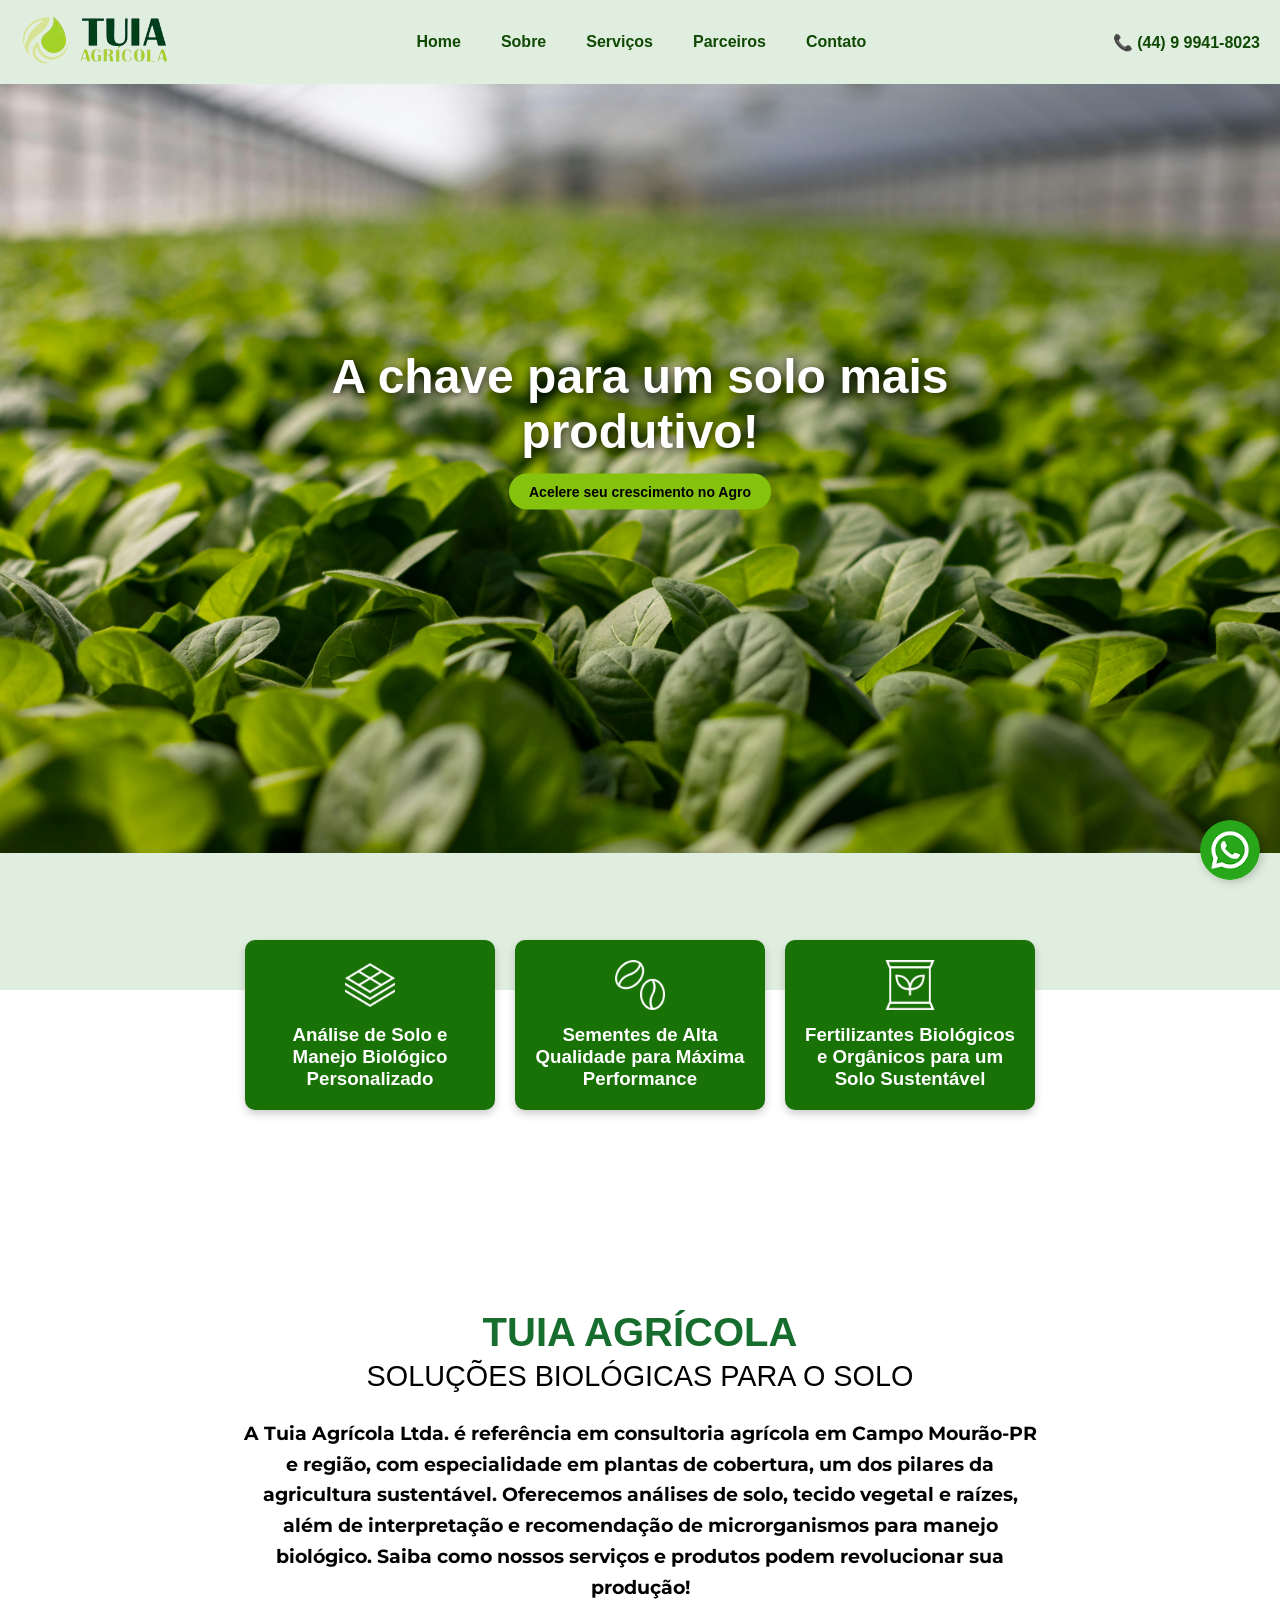
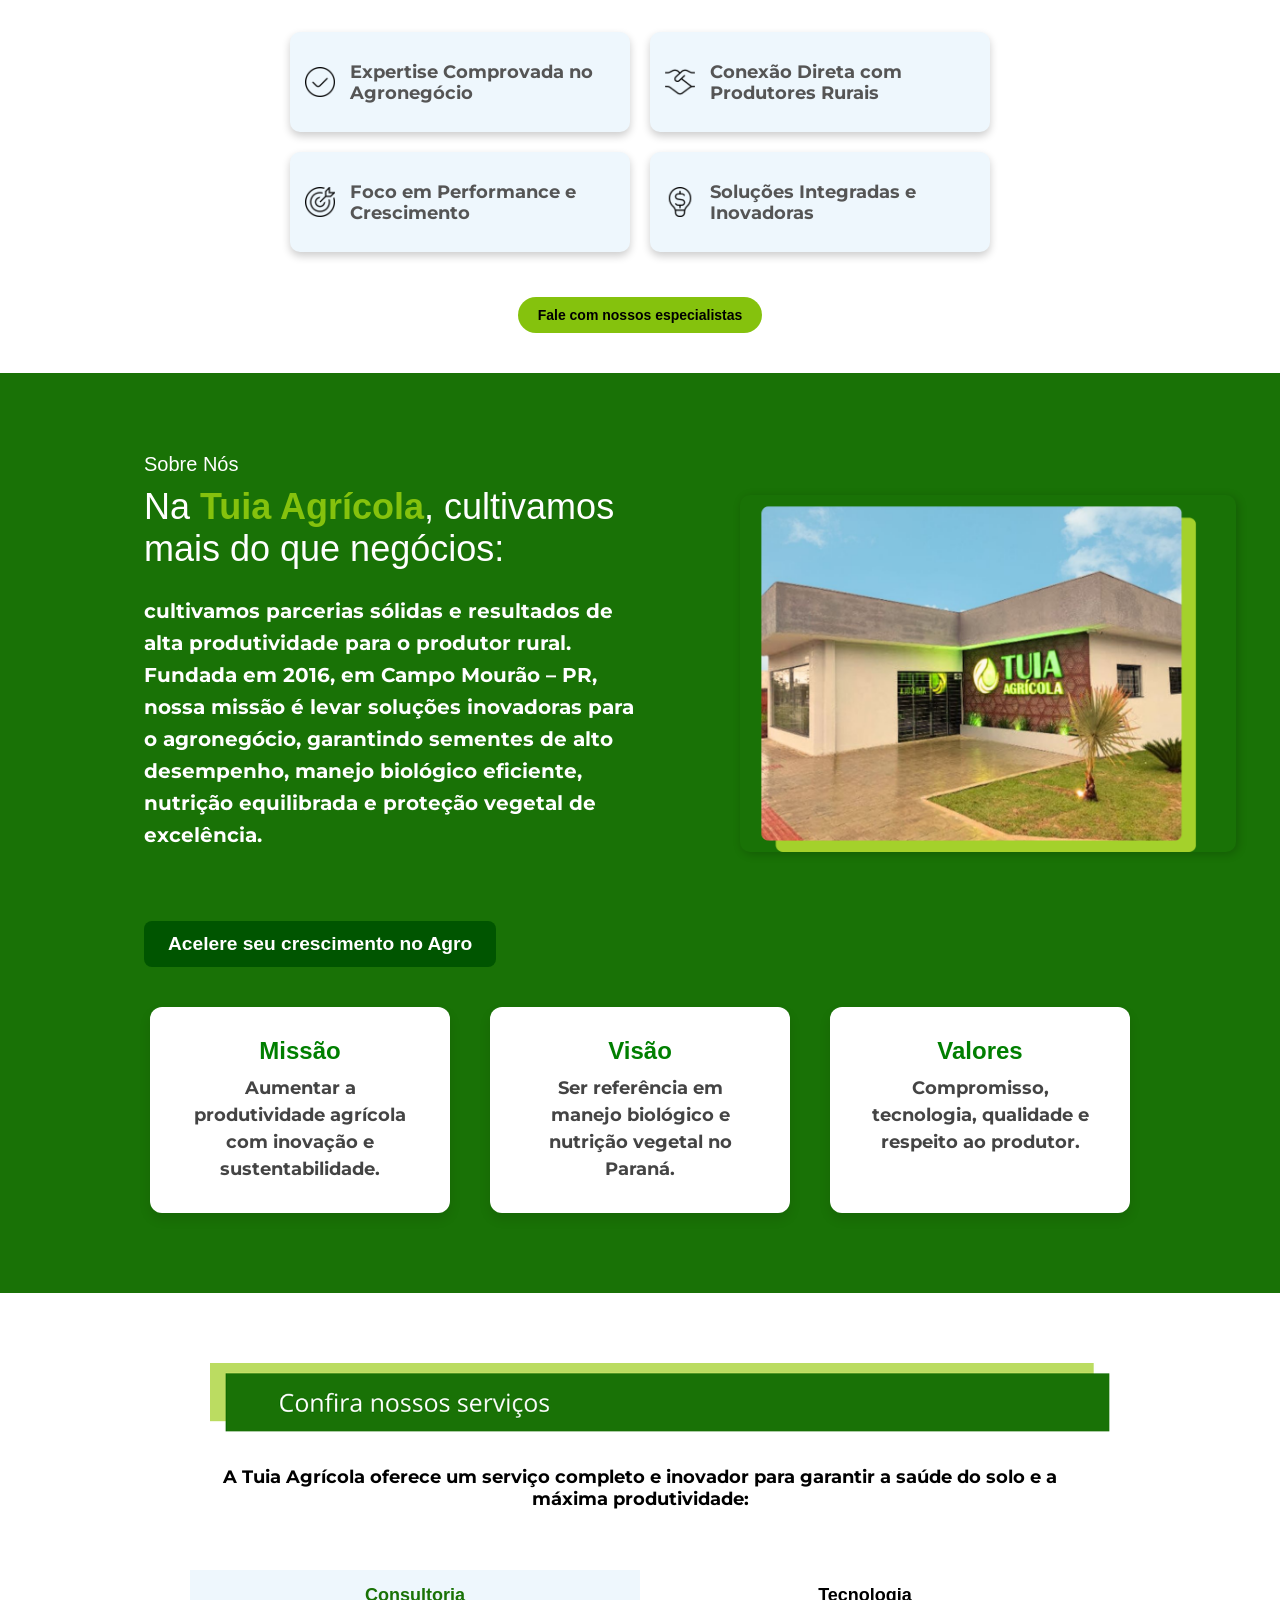
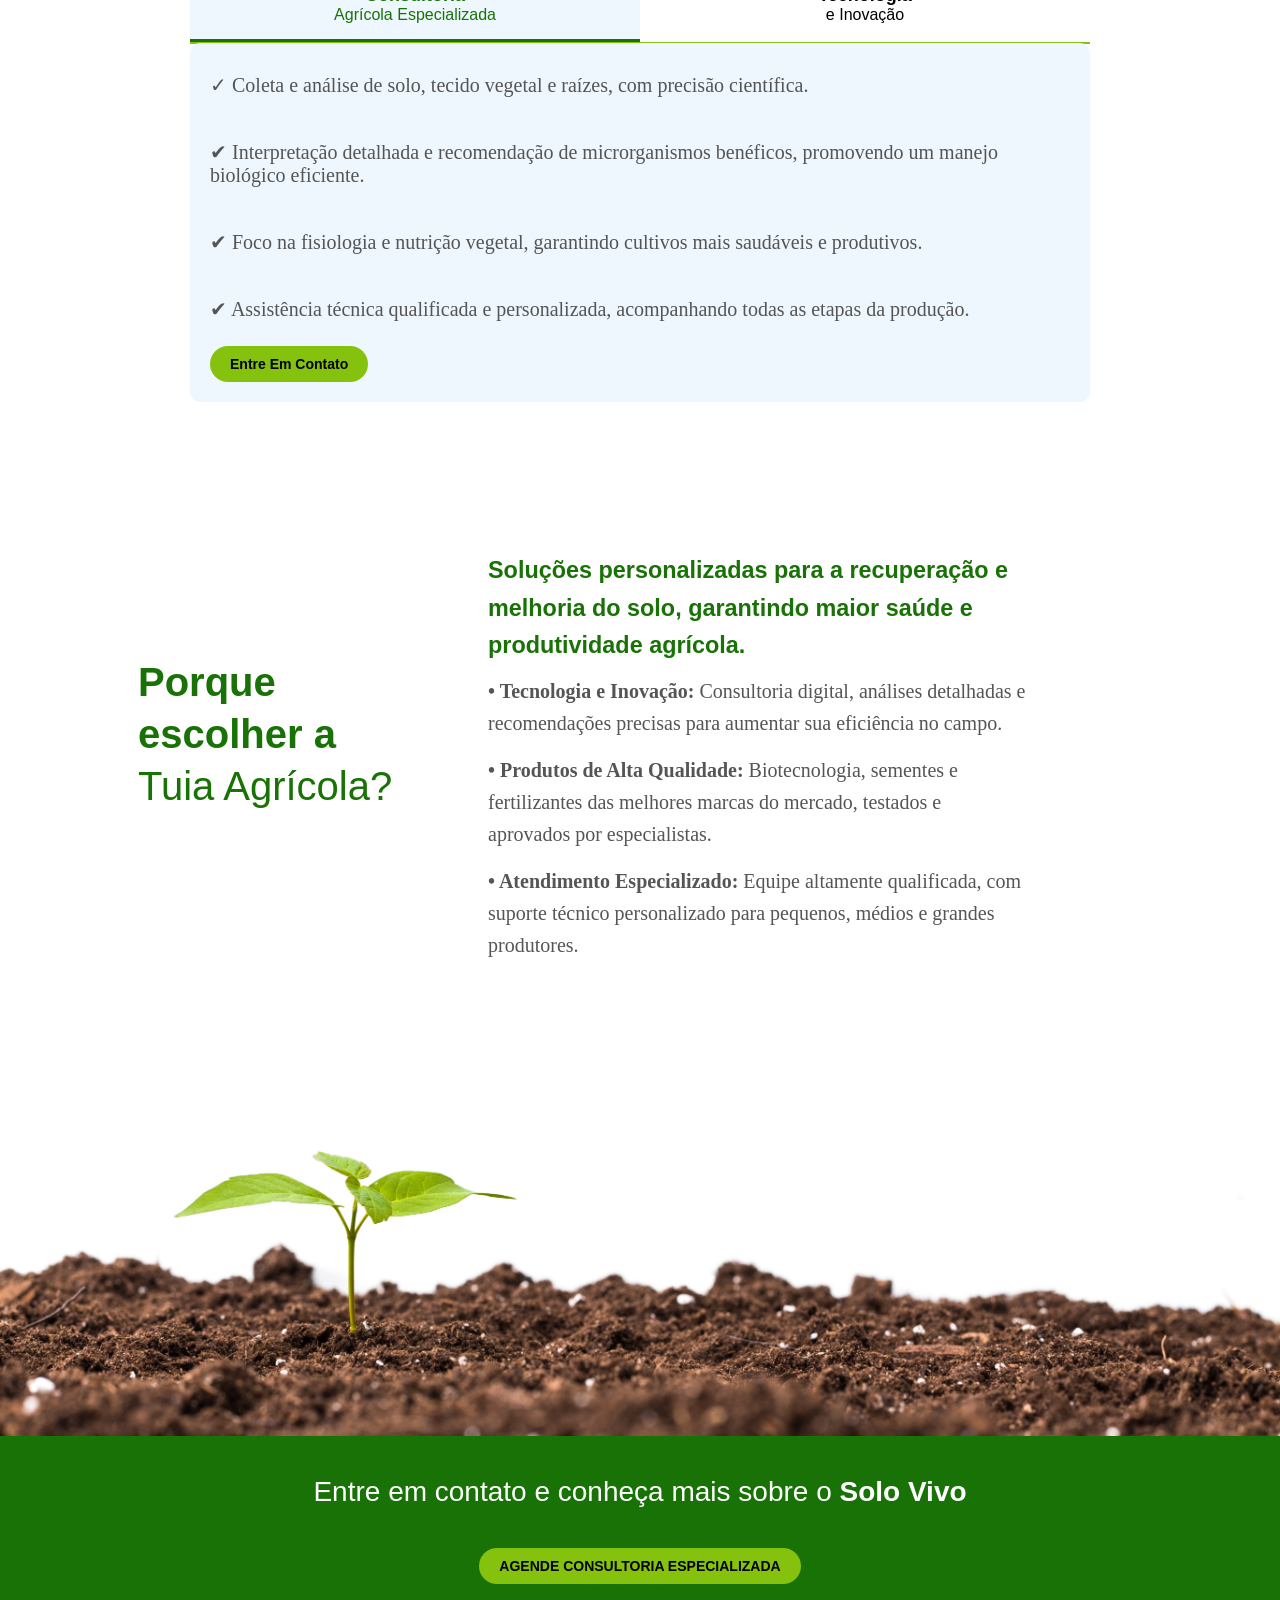
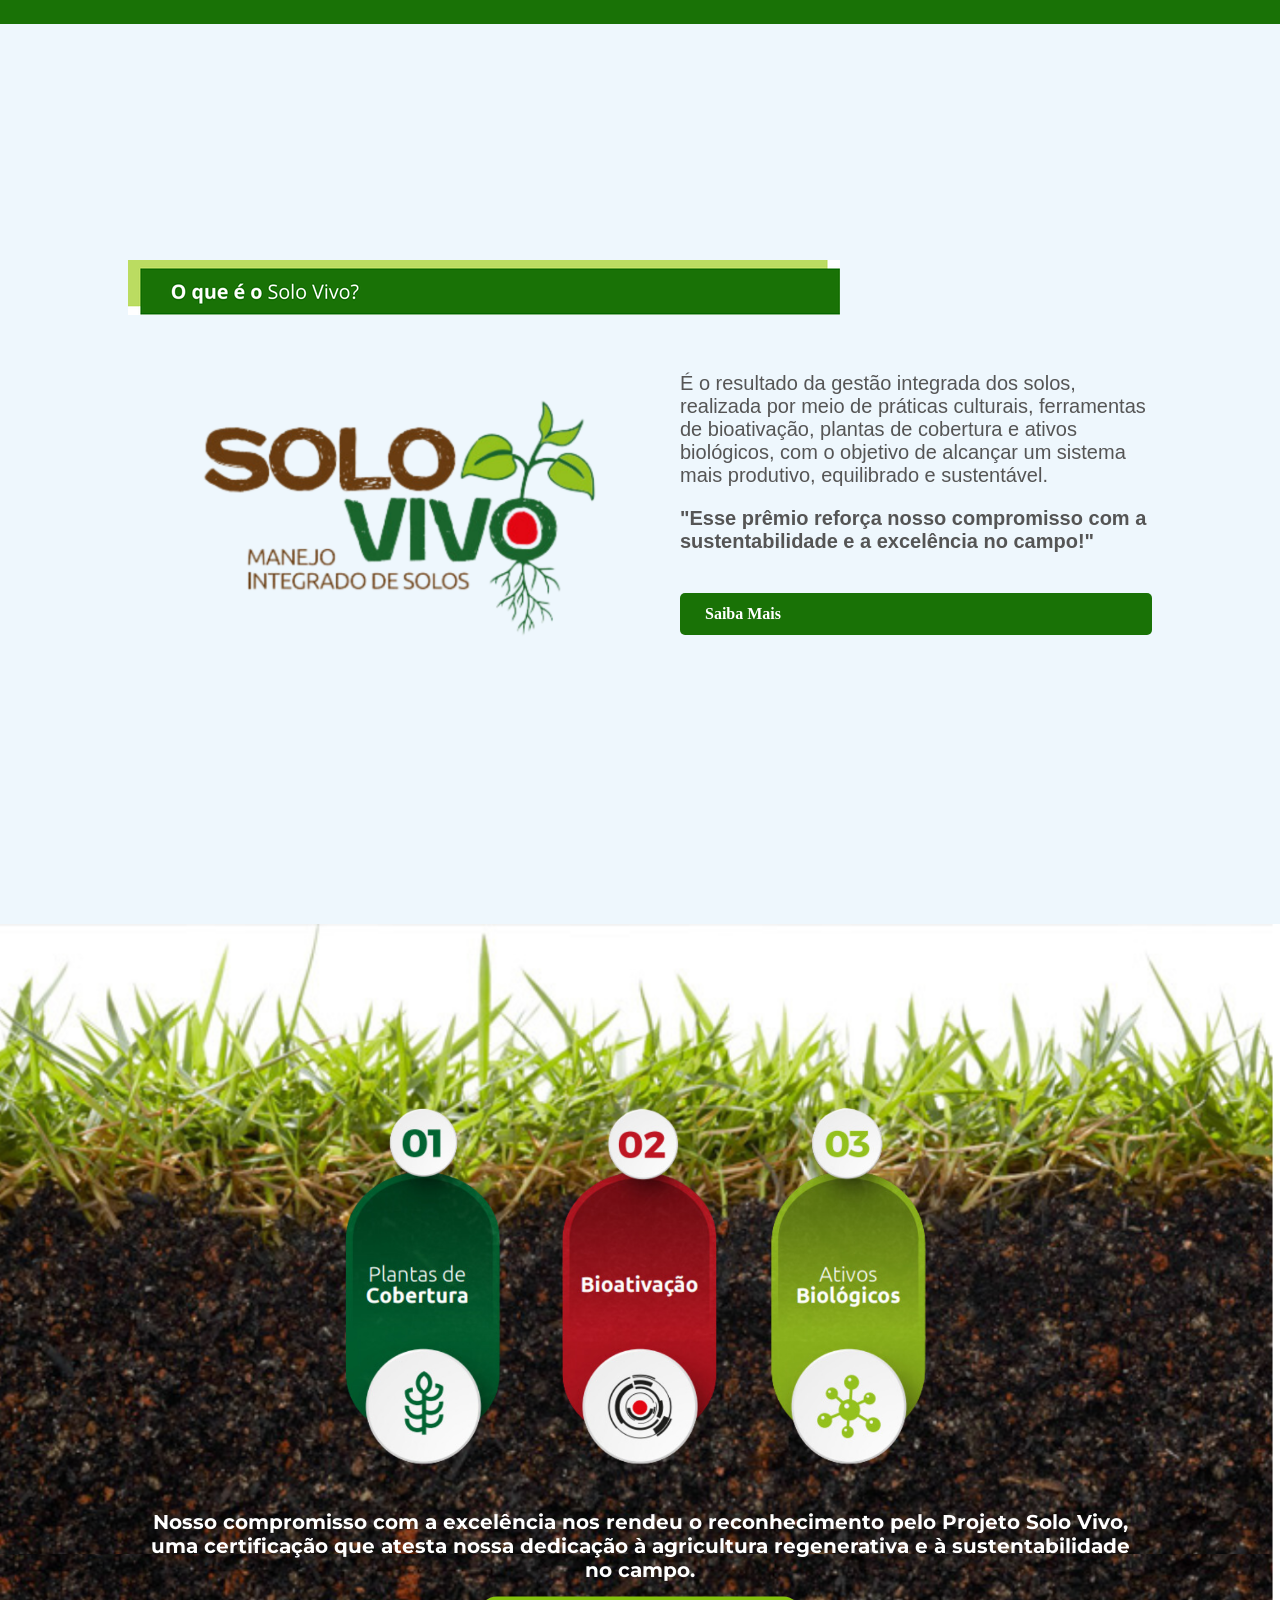
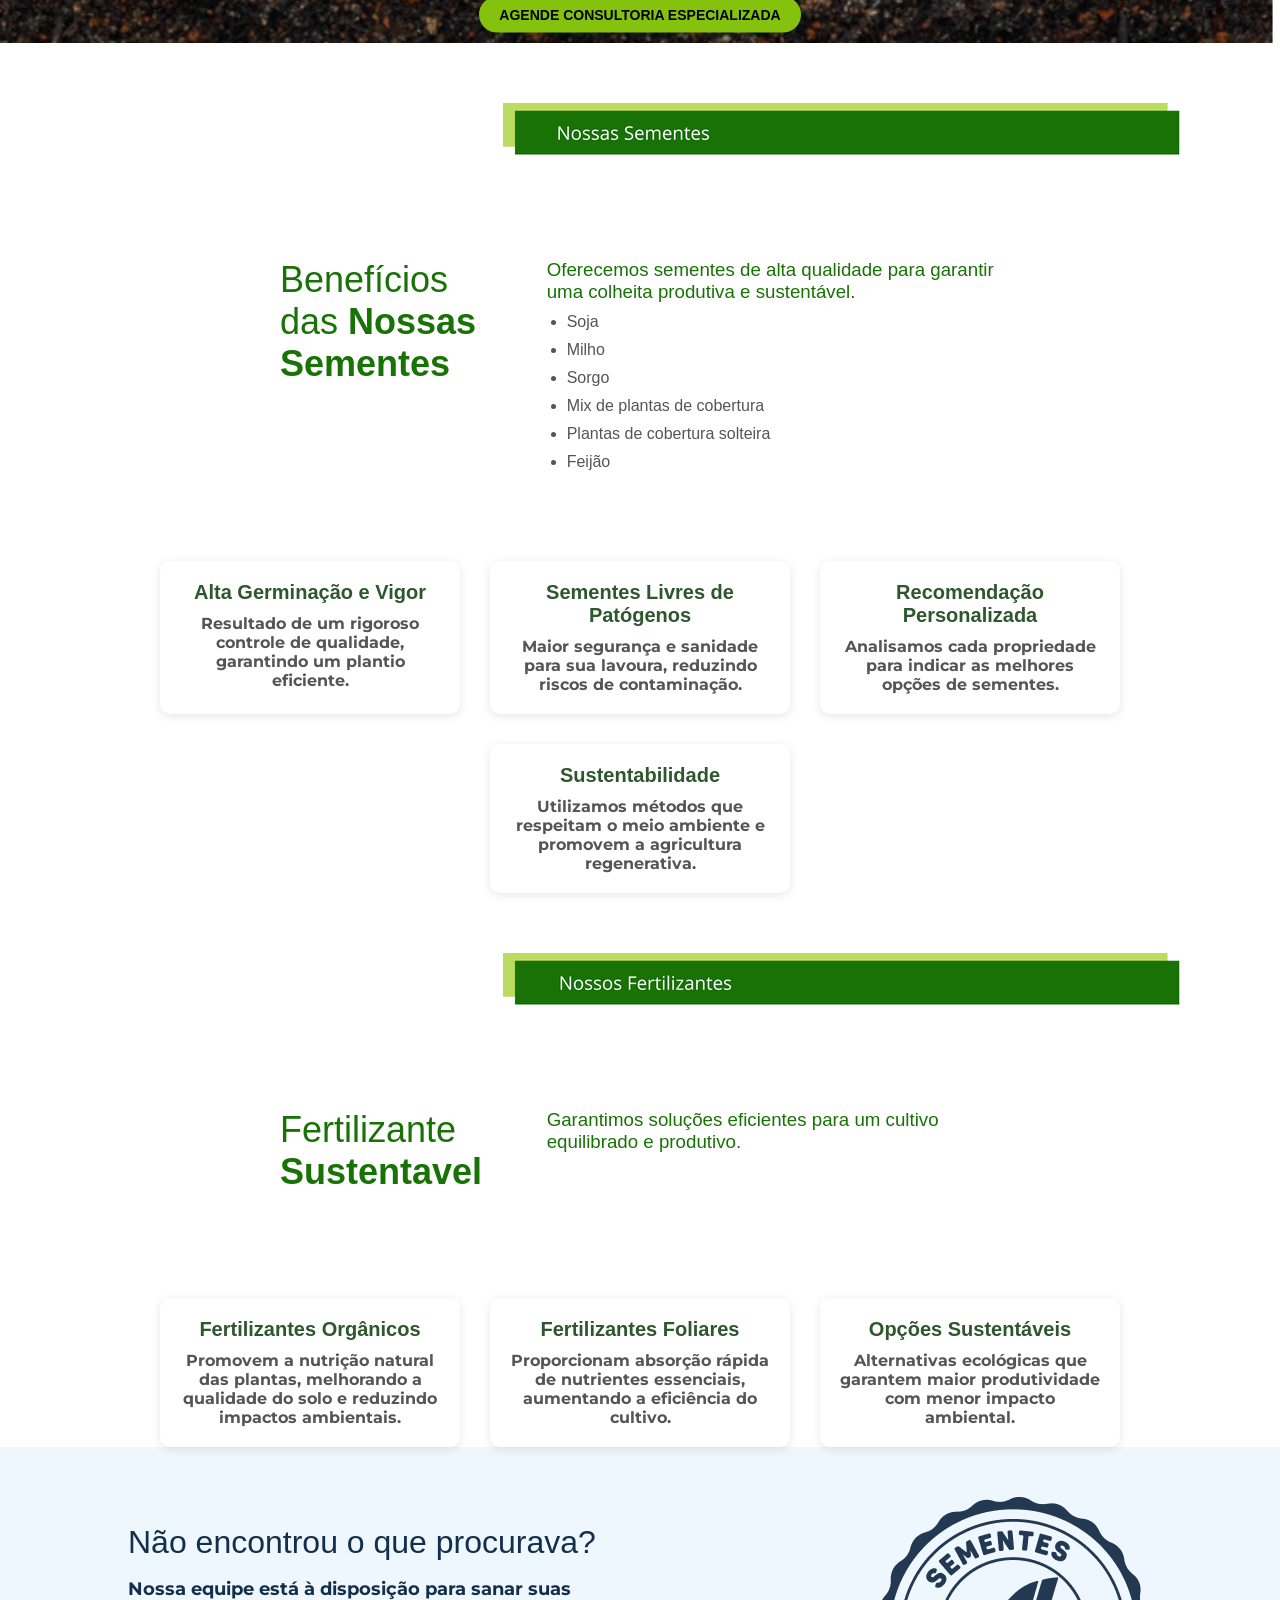
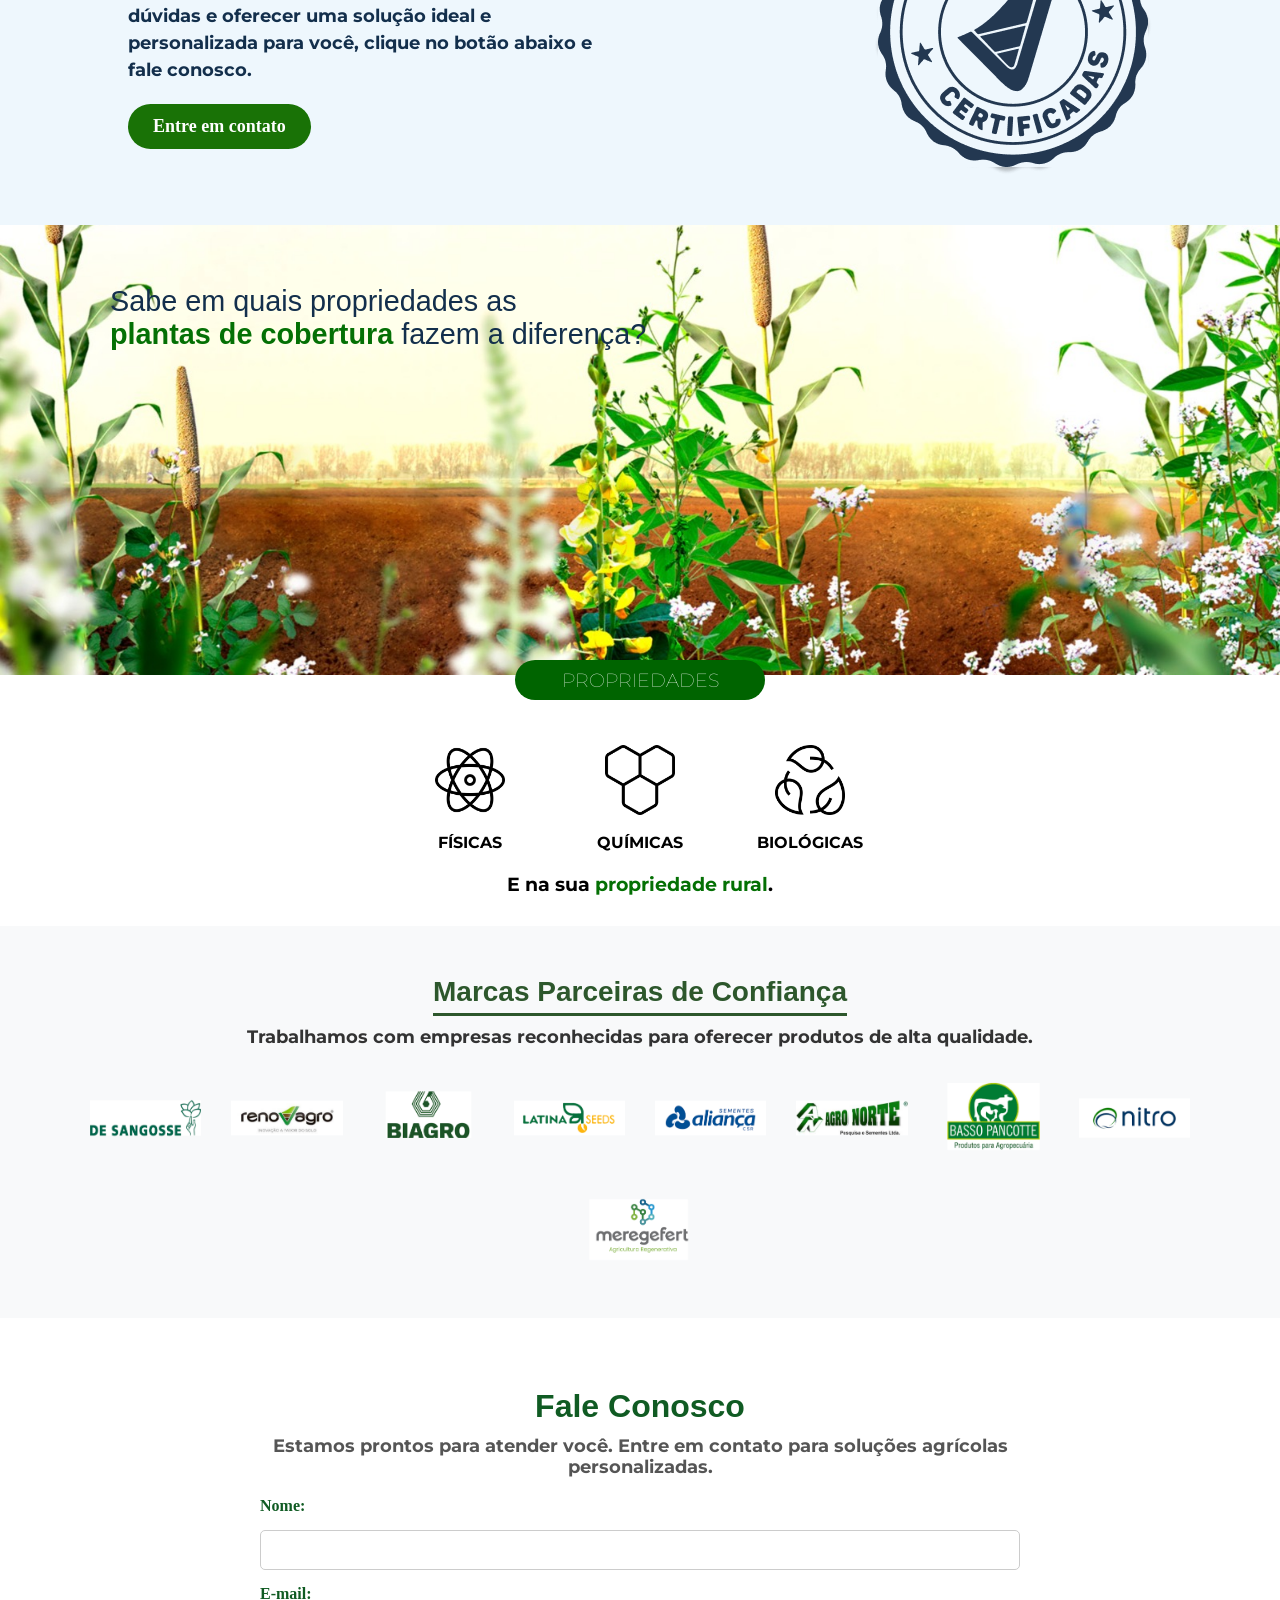
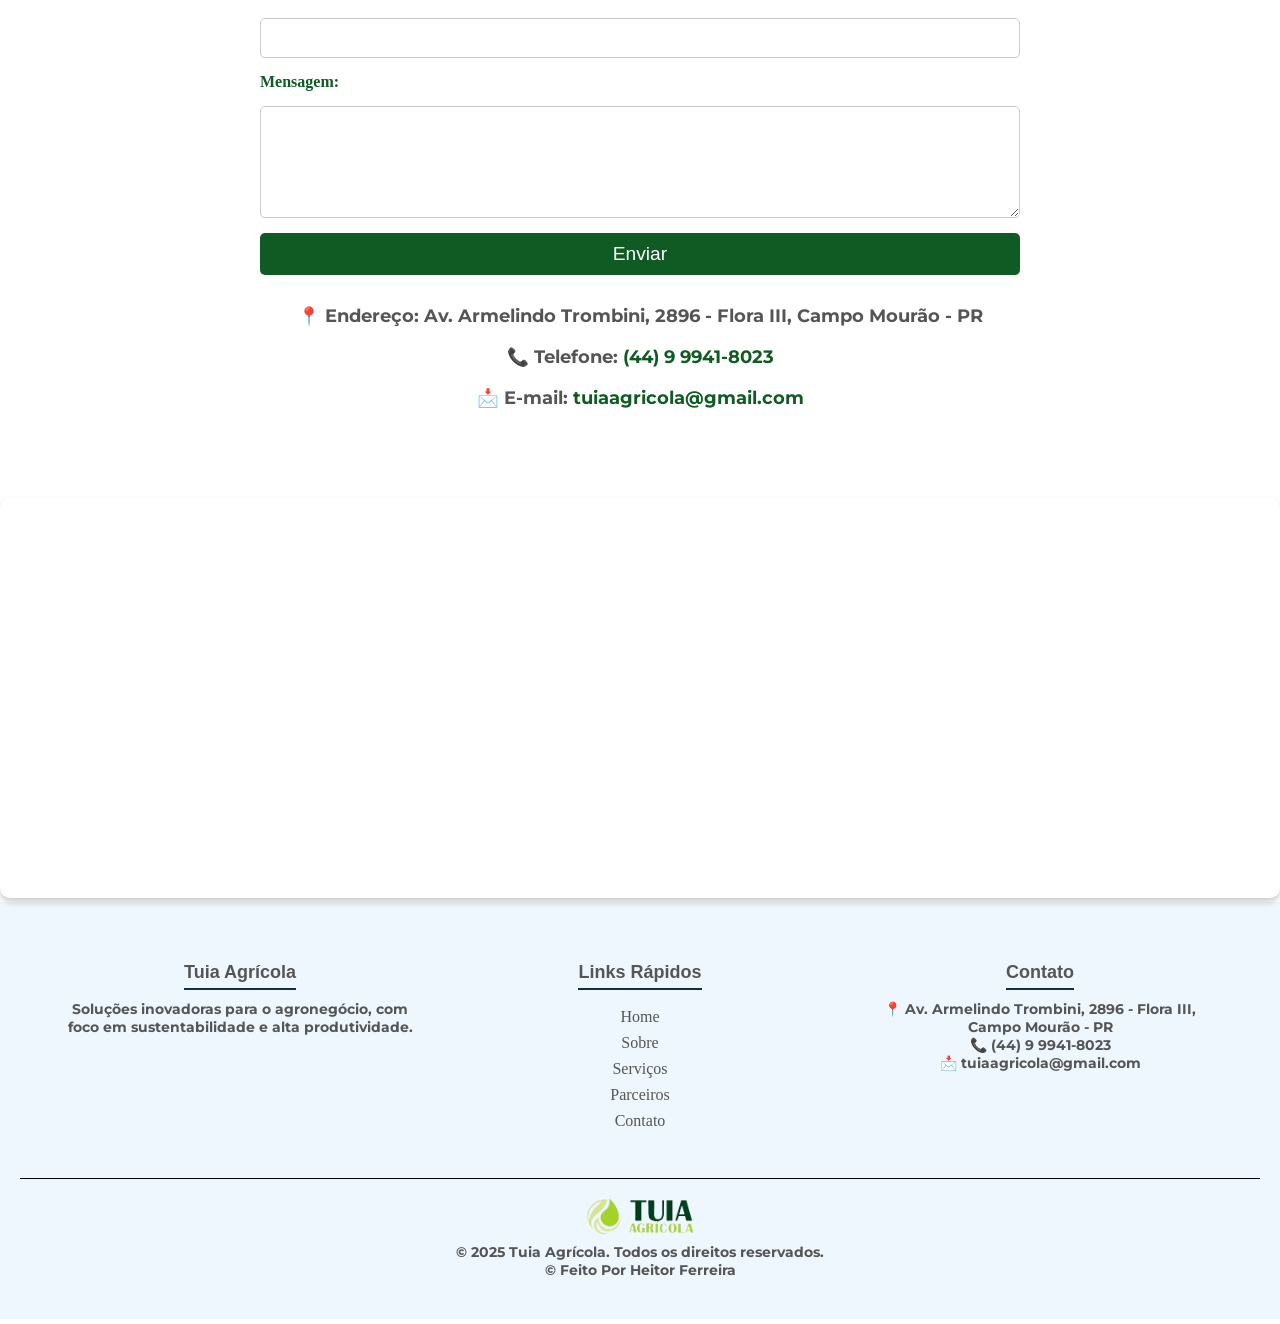
==== commit ba9a8e31: "Push de entrega ao cliente" ====
--- a/page1.html
+++ b/page1.html
@@ -25,17 +25,16 @@
 
     <header>
         <div class="logo">
-            <img src="logo tuia.png.png" alt="Logo Tuia Ágricola">
+            <a href="page1.html"><img src="logo tuia.png.png" alt="Logo Tuia Ágricola"></a>
         </div>
         <button class="menu-toggle">☰</button>
 
         <nav>
             <ul>
-                <li><a href="page1.html">Home</a></li>
-                <li><a href="#sobre-nos">Sobre</a></li>
-                <li><a href="#">Serviços</a></li>
-                <li><a href="#">Parceiros</a></li>
-                <li><a href="#">Região</a></li>
+                <li><a href="#home">Home</a></li>
+                <li><a href="#sobre">Sobre</a></li>
+                <li><a href="#servicos">Serviços</a></li>
+                <li><a href="#parceiros">Parceiros</a></li>
                 <li><a href="#contato">Contato</a></li>
             </ul>
         </nav>
@@ -49,14 +48,13 @@
     </a>
 
 
-    <section class="hero">
+    <section class="hero" id="home">
         <div class="carousel-container">
             <div class="carousel">
                 <div class="slide">
                     <img src="carrossel1.jpg">
                     <div class="hero-content">
-                        <h1>Conecta Você</h1>
-                        <p>Aos melhores destinos</p>
+                        <h1>A chave para um solo mais produtivo!</h1>
                         <a href="https://wa.me/5544999418023" class="cta-button">Acelere seu crescimento no Agro</a>
                     </div>
                 </div>
@@ -78,6 +76,10 @@
                 </div>
             </div>
         </div>
+        <div class="mobile-img">
+            <img src="home-mobile.png" class="mobile-img" alt="Imagem Responsiva">
+            <a href="https://wa.me/5544999418023" class="cta-button-mobile">Acelere seu crescimento no Agro</a>
+        </div>
     </section>
     <section>
         <div class="feature-container">
@@ -96,7 +98,7 @@
         </div>
     </section>
 
-    <section class="hero01">
+    <section class="hero01" id="sobre">
         <h1 class="titulo">TUIA AGRÍCOLA</h1>
         <h2 class="subtitulo">SOLUÇÕES BIOLÓGICAS PARA O SOLO</h2>
         <p class="descricao01">
@@ -149,7 +151,7 @@
                     </div>
                 </div>
                 <div class="imagem">
-                    <img src="2 carrossel 1.jpg" alt="Imagem da História">
+                    <img src="2 carrossel 1.png" alt="Imagem da História">
                 </div>
             </div>
 
@@ -170,7 +172,7 @@
         </div>
     </section>
 
-    <section class="service-container">
+    <section class="service-container" id="servicos">
         <div class="header09">
             <img src="confirafaixa.png" alt="">
         </div>
@@ -250,7 +252,7 @@
         <div class="cta-image"></div> <!-- Faixa com a imagem -->
         <div class="cta-content">
             <h2>Entre em contato e conheça mais sobre o <strong>Solo Vivo</strong></h2>
-            <a href="#https://wa.me/5544999418023" class="cta-button">AGENDE CONSULTORIA ESPECIALIZADA</a>
+            <a href="https://wa.me/5544999418023" class="cta-button">AGENDE CONSULTORIA ESPECIALIZADA</a>
         </div>
     </section>
 
@@ -261,8 +263,9 @@
     <section class="premio-solo-vivo">
 
         <div class="container-premio">
-            <img src="entre.png" alt="O que é solo vivo?">
-
+            <div class="imagem-premio">
+                <img src="entre.png" alt="O que é solo vivo?">
+            </div>
             <div class="premio-content">
                 <!-- Imagem à esquerda -->
                 <img src="solovivo.png" alt="Prêmio Solo Vivo">
@@ -276,10 +279,11 @@
                     </p>
 
                     <p>
-                        <strong>"Esse prêmio reforça nosso compromisso com a sustentabilidade e a excelência no campo!"</strong>
+                        <strong>"Esse prêmio reforça nosso compromisso com a sustentabilidade e a excelência no
+                            campo!"</strong>
                     </p>
 
-                    <a href="#" class="btn-premio">Saiba Mais</a>
+                    <a href="https://wa.me/5544999418023" class="btn-premio">Saiba Mais</a>
                 </div>
             </div>
         </div>
@@ -290,8 +294,10 @@
             <img src="fundoterra.png" alt="Fundo" class="background-image">
             <img src="capsulas.png" alt="Sobreposição" class="overlay-image">
             <div class="text-content">
-                <p>Nosso compromisso com a excelência nos rendeu o reconhecimento pelo <strong>Projeto Solo Vivo</strong>, uma certificação que atesta nossa dedicação à agricultura regenerativa e à sustentabilidade no campo.</p>
-                <a href="#" class="cta-button">AGENDE CONSULTORIA ESPECIALIZADA</a>
+                <p>Nosso compromisso com a excelência nos rendeu o reconhecimento pelo <strong>Projeto Solo
+                        Vivo</strong>, uma certificação que atesta nossa dedicação à agricultura regenerativa e à
+                    sustentabilidade no campo.</p>
+                <a href="https://wa.me/5544999418023" class="cta-button">AGENDE CONSULTORIA ESPECIALIZADA</a>
             </div>
         </div>
     </section>
@@ -300,7 +306,8 @@
         <div class="nossas-sementes-header"><img src="nossasemente.png" alt=""></div>
         <div class="nossas-sementes-container">
             <div class="nossas-sementes-title-container">
-                <h2 class="nossas-sementes-title">Benefícios das <span class="nossas-sementes-highlight">Nossas Sementes</span></h2>
+                <h2 class="nossas-sementes-title">Benefícios das <span class="nossas-sementes-highlight">Nossas
+                        Sementes</span></h2>
             </div>
             <div class="nossas-sementes-content">
                 <h3>Oferecemos sementes de alta qualidade para garantir uma colheita produtiva e sustentável.</h3>
@@ -340,190 +347,186 @@
             <div class="nossas-sementes-header"><img src="nossofertili.png" alt=""></div>
             <div class="nossas-sementes-container">
                 <div class="nossas-sementes-title-container">
-                    <h2 class="nossas-sementes-title">Fertilizante <span class="nossas-sementes-highlight">Sustentavel</span></h2>
+                    <h2 class="nossas-sementes-title">Fertilizante <span
+                            class="nossas-sementes-highlight">Sustentavel</span></h2>
                 </div>
                 <div class="nossas-sementes-content">
                     <h3>Garantimos soluções eficientes para um cultivo equilibrado e produtivo.</h3>
                 </div>
             </div>
-    </section>
-
-    <div class="fertilizantes-lista">
-        <div class="fertilizante-item">
-            <h3>Fertilizantes Orgânicos</h3>
-            <p>Promovem a nutrição natural das plantas, melhorando a qualidade do solo e reduzindo impactos
-                ambientais.</p>
-        </div>
-        <div class="fertilizante-item">
-            <h3>Fertilizantes Foliares</h3>
-            <p>Proporcionam absorção rápida de nutrientes essenciais, aumentando a eficiência do cultivo.</p>
-        </div>
-        <div class="fertilizante-item">
-            <h3>Opções Sustentáveis</h3>
-            <p>Alternativas ecológicas que garantem maior produtividade com menor impacto ambiental.</p>
-        </div>
-    </div>
-
-   
-
-    <section class="contato-section">
-        <div class="container">
-            <div class="contato-content">
-                <!-- Texto à esquerda -->
-                <div class="contato-texto">
-                    <h2>Não encontrou o que procurava?</h2>
-                    <p>
-                        Nossa equipe está à disposição para sanar suas dúvidas e oferecer uma solução ideal e
-                        personalizada para você, clique no botão abaixo e fale conosco.
+        </section>
+
+        <div class="fertilizantes-lista">
+            <div class="fertilizante-item">
+                <h3>Fertilizantes Orgânicos</h3>
+                <p>Promovem a nutrição natural das plantas, melhorando a qualidade do solo e reduzindo impactos
+                    ambientais.</p>
+            </div>
+            <div class="fertilizante-item">
+                <h3>Fertilizantes Foliares</h3>
+                <p>Proporcionam absorção rápida de nutrientes essenciais, aumentando a eficiência do cultivo.</p>
+            </div>
+            <div class="fertilizante-item">
+                <h3>Opções Sustentáveis</h3>
+                <p>Alternativas ecológicas que garantem maior produtividade com menor impacto ambiental.</p>
+            </div>
+        </div>
+
+
+
+        <section class="contato-section">
+            <div class="container">
+                <div class="contato-content">
+                    <!-- Texto à esquerda -->
+                    <div class="contato-texto">
+                        <h2>Não encontrou o que procurava?</h2>
+                        <p>
+                            Nossa equipe está à disposição para sanar suas dúvidas e oferecer uma solução ideal e
+                            personalizada para você, clique no botão abaixo e fale conosco.
+                        </p>
+                        <a href="https://wa.me/5544999418023" class="btn-contato">Entre em contato</a>
+                    </div>
+
+                    <!-- Imagem à direita -->
+                    <div class="contato-imagem">
+                        <img src="selo-semente.png" alt="Selo Sementes Certificadas">
+                    </div>
+                </div>
+            </div>
+        </section>
+
+
+        <section class="section-propriedades">
+
+            <!-- Container superior -->
+            <div class="container-top">
+                <div class="text-top-left">
+                    <h2>
+                        Sabe em quais propriedades as <br>
+                        <span class="highlight"><strong><b>plantas de cobertura</b></strong></span> fazem a diferença?
+                    </h2>
+                </div>
+            </div>
+
+            <!-- Divisória com "PROPRIEDADES" -->
+            <div class="divider">
+                <p class="text-divider">PROPRIEDADES</p>
+            </div>
+
+            <!-- Container inferior -->
+            <div class="container-bottom">
+                <div class="content-box">
+                    <div class="icons-container">
+                        <div class="icon-box">
+                            <img src="reagir.png" alt="Propriedades Físicas">
+                            <i class="fi fi-tr-react"></i>
+                            <p>FÍSICAS</p>
+                        </div>
+                        <div class="icon-box">
+                            <img src="celula.png" alt="Propriedades Químicas">
+                            <i class="fi fi-ts-cell"></i>
+                            <p>QUÍMICAS</p>
+                        </div>
+                        <div class="icon-box">
+                            <img src="folhas-biologicas.png" alt="Propriedades Biológicas">
+                            <p>BIOLÓGICAS</p>
+                        </div>
+                    </div>
+
+                    <p class="text-footer">
+                        E na sua <span class="highlight"> <strong>propriedade rural</strong></span>.
                     </p>
-                    <a href="#" class="btn-contato">Entre em contato</a>
-                </div>
-
-                <!-- Imagem à direita -->
-                <div class="contato-imagem">
-                    <img src="selo-semente.png" alt="Selo Sementes Certificadas">
-                </div>
-            </div>
-        </div>
-    </section>
-
-
-    <section class="section-propriedades">
-
-        <!-- Container superior -->
-        <div class="container-top">
-            <div class="text-top-left">
-                <h2>
-                    Sabe em quais propriedades as <br>
-                    <span class="highlight"><strong><b>plantas de cobertura</b></strong></span> fazem a diferença?
-                </h2>
-            </div>
-        </div>
-
-        <!-- Divisória com "PROPRIEDADES" -->
-        <div class="divider">
-            <p class="text-divider">PROPRIEDADES</p>
-        </div>
-
-        <!-- Container inferior -->
-        <div class="container-bottom">
-            <div class="content-box">
-                <div class="icons-container">
-                    <div class="icon-box">
-                        <img src="reagir.png" alt="Propriedades Físicas">
-                        <i class="fi fi-tr-react"></i>
-                        <p>FÍSICAS</p>
-                    </div>
-                    <div class="icon-box">
-                        <img src="celula.png" alt="Propriedades Químicas">
-                        <i class="fi fi-ts-cell"></i>
-                        <p>QUÍMICAS</p>
-                    </div>
-                    <div class="icon-box">
-                        <img src="folhas-biologicas.png" alt="Propriedades Biológicas">
-                        <p>BIOLÓGICAS</p>
-                    </div>
-                </div>
-
-                <p class="text-footer">
-                    E na sua <span class="highlight"> <strong>propriedade rural</strong></span>.
-                </p>
-            </div>
-        </div>
-
-    </section>
-
-    <section class="marcas">
-        <h2>Marcas Parceiras de Confiança</h2>
-        <p>Trabalhamos com empresas reconhecidas para oferecer produtos de alta qualidade.</p>
-
-        <div class="marcas-container">
-            <img src="TUIA (1).png" alt="De Sangosse">
-            <img src="TUIA (2).png" alt="Renovagro">
-            <img src="TUIA (3).png" alt="Biagro">
-            <img src="TUIA (4).png" alt="Latina Sedes">
-            <img src="TUIA (5).png" alt="Aliança Sementes">
-            <img src="TUIA (6).png" alt="Agronort">
-            <img src="TUIA (7).png" alt="Basso Pacote">
-            <img src="TUIA (8).png" alt="Nitro">
-            <img src="marca9.png" alt="MeregeFert">
-        </div>
-    </section>
-
-
-
-    <section class="contato">
-        <h1>Fale Conosco</h1>
-        <p>Estamos prontos para atender você. Entre em contato para soluções agrícolas personalizadas.</p>
-
-        <form id="formulario">
-            <label for="nome">Nome:</label>
-            <input type="text" id="nome" name="nome" required>
-
-            <label for="email">E-mail:</label>
-            <input type="email" id="email" name="email" required>
-
-            <label for="mensagem">Mensagem:</label>
-            <textarea id="mensagem" name="mensagem" rows="5" required></textarea>
-
-            <button type="button" onclick="enviarWhatsApp()">Enviar</button>
-        </form>
-
-        <div class="info-contato">
-            <p>📍 Endereço: Rua Regina Fabris Trivellato, 535, Campo Mourão - PR</p>
-            <p>📞 Telefone: <a href="tel:+5544999418023">(44) 9 9941-8023</a></p>
-            <p>📩 E-mail: <a href="mailto:contato@tuiaagricola.com.br">contato@tuiaagricola.com.br</a></p>
-        </div>
-    </section>
-
-    <section class="mapa">
-        <div class="mapa">
-            <iframe
-                src="https://www.google.com/maps/embed?pb=!1m18!1m12!1m3!1d3643.872415040119!2d-52.364545224655316!3d-24.035563878476935!2m3!1f0!2f0!3f0!3m2!1i1024!2i768!4f13.1!3m3!1m2!1s0x94ed75249d8b5625%3A0xb5f6706e403be693!2sTuia%20Agr%C3%ADcola%20Ltda%20%E2%80%A2%20Produtos%20e%20Servi%C3%A7os%20Agr%C3%ADcolas%20em%20Campo%20Mour%C3%A3o!5e0!3m2!1spt-BR!2sbr!4v1739488926297!5m2!1spt-BR!2sbr"
-                width="100%" height="100%" style="border:0;" allowfullscreen="" loading="lazy"
-                referrerpolicy="no-referrer-when-downgrade">
-            </iframe>
-        </div>
-
-    </section>
-
-    <footer>
-        <div class="footer-container">
-            <div class="footer-section">
-                <h3>Tuia Agrícola</h3>
-                <p>Soluções inovadoras para o agronegócio, com foco em sustentabilidade e alta produtividade.</p>
-            </div>
-            <div class="footer-section">
-                <h3>Links Rápidos</h3>
-                <ul>
-                    <li><a href="page1.html">Home</a></li>
-                    <li><a href="#sobre-nos">Sobre</a></li>
-                    <li><a href="#servicos">Serviços</a></li>
-                    <li><a href="#parceiros">Parceiros</a></li>
-                    <li><a href="#contato">Contato</a></li>
-                </ul>
-            </div>
-            <div class="footer-section">
-                <h3>Contato</h3>
-                <p>📍 Rua Regina Fabris Trivellato, 535, Campo Mourão - PR</p>
-                <p>📞 <a href="tel:+5544999418023">(44) 9 9941-8023</a></p>
-                <p>📩 <a href="mailto:contato@tuiaagricola.com.br">contato@tuiaagricola.com.br</a></p>
-            </div>
-            <div class="footer-section">
-                <h3>Redes Sociais</h3>
-                <a href="#" target="_blank"><img src="whats.png" alt="Facebook"></a>
-                <a href="#" target="_blank"><img src="insta.jfif" alt="Instagram"></a>
-            </div>
-        </div>
-        <div class="footer-bottom">
-            <img src="logo tuia.png.png" alt="logo Tuia Agrícola">
-            <p>&copy; 2025 Tuia Agrícola. Todos os direitos reservados.</p>
-            <p>&copy; Feito Por Heitor Ferreira</p>
-        </div>
-    </footer>
-
-
-    <script src="page1.js"></script>
+                </div>
+            </div>
+
+        </section>
+
+        <section class="marcas" id="parceiros">
+            <h2>Marcas Parceiras de Confiança</h2>
+            <p>Trabalhamos com empresas reconhecidas para oferecer produtos de alta qualidade.</p>
+
+            <div class="marcas-container">
+                <img src="desandosse.png" alt="De Sangosse">
+                <img src="ronovagro.png" alt="Renovagro">
+                <img src="biagro.png" alt="Biagro">
+                <img src="latina seeds.png" alt="Latina Sedes">
+                <img src="aliança.png" alt="Aliança Sementes">
+                <img src="agronort.png" alt="Agronort">
+                <img src="basso pancotte.png" alt="Basso Pacote">
+                <img src="nitro.png" alt="Nitro">
+                <img src="meregefert.png" alt="MeregeFert">
+            </div>
+        </section>
+
+
+
+        <section class="contato" id="contato">
+            <h1>Fale Conosco</h1>
+            <p>Estamos prontos para atender você. Entre em contato para soluções agrícolas personalizadas.</p>
+
+            <form id="formulario">
+                <label for="nome">Nome:</label>
+                <input type="text" id="nome" name="nome" required>
+
+                <label for="email">E-mail:</label>
+                <input type="email" id="email" name="email" required>
+
+                <label for="mensagem">Mensagem:</label>
+                <textarea id="mensagem" name="mensagem" rows="5" required></textarea>
+
+                <button type="button" onclick="enviarWhatsApp()">Enviar</button>
+            </form>
+
+            <div class="info-contato">
+                <p>📍 Endereço: Av. Armelindo Trombini, 2896 - Flora III, Campo Mourão - PR</p>
+                <p>📞 Telefone: <a href="tel:+5544999418023">(44) 9 9941-8023</a></p>
+                <p>📩 E-mail: <a href="mailto:tuiaagricola@gmail.com">tuiaagricola@gmail.com</a></p>
+            </div>
+        </section>
+
+        <section class="mapa">
+            <div class="mapa">
+                <iframe
+                    src="https://www.google.com/maps/embed?pb=!1m18!1m12!1m3!1d3643.872415040119!2d-52.364545224655316!3d-24.035563878476935!2m3!1f0!2f0!3f0!3m2!1i1024!2i768!4f13.1!3m3!1m2!1s0x94ed75249d8b5625%3A0xb5f6706e403be693!2sTuia%20Agr%C3%ADcola%20Ltda%20%E2%80%A2%20Produtos%20e%20Servi%C3%A7os%20Agr%C3%ADcolas%20em%20Campo%20Mour%C3%A3o!5e0!3m2!1spt-BR!2sbr!4v1739488926297!5m2!1spt-BR!2sbr"
+                    width="100%" height="100%" style="border:0;" allowfullscreen="" loading="lazy"
+                    referrerpolicy="no-referrer-when-downgrade">
+                </iframe>
+            </div>
+
+        </section>
+
+        <footer>
+            <div class="footer-container">
+                <div class="footer-section">
+                    <h3>Tuia Agrícola</h3>
+                    <p>Soluções inovadoras para o agronegócio, com foco em sustentabilidade e alta produtividade.</p>
+                </div>
+                <div class="footer-section">
+                    <h3>Links Rápidos</h3>
+                    <ul>
+                        <li><a href="page1.html">Home</a></li>
+                        <li><a href="#sobre">Sobre</a></li>
+                        <li><a href="#servicos">Serviços</a></li>
+                        <li><a href="#parceiros">Parceiros</a></li>
+                        <li><a href="#contato">Contato</a></li>
+                    </ul>
+                </div>
+                <div class="footer-section">
+                    <h3>Contato</h3>
+                    <p>📍 Av. Armelindo Trombini, 2896 - Flora III, Campo Mourão - PR</p>
+                    <p>📞 <a href="tel:+5544999418023">(44) 9 9941-8023</a></p>
+                    <p>📩 <a href="mailto:tuiaagricola@gmail.com">tuiaagricola@gmail.com</a></p>
+                </div>
+            </div>
+            <div class="footer-bottom">
+                <a href="#home"><img src="logo tuia.png.png" alt="logo Tuia Agrícola"></a>
+                <p>&copy; 2025 Tuia Agrícola. Todos os direitos reservados.</p>
+                <p>&copy; Feito Por Heitor Ferreira</p>
+            </div>
+        </footer>
+
+
+        <script src="page1.js"></script>
 </body>
 
 </html>
--- a/page1.css
+++ b/page1.css
@@ -127,18 +127,21 @@
     overflow: hidden; /* Esconde os slides que não estão ativos */
 }
 
+
 .carousel {
     display: flex;
-    width: 400vw; /* 3 imagens + 1 cópia da primeira */
-    height: 100vh;
+    flex-direction: row; /* Garante que os slides fiquem lado a lado */
+    width: calc(100vw * 4); /* Tamanho baseado no número de slides (3 + 1 clonado) */
     transition: transform 1s ease-in-out;
 }
+
 
 .slide {
     width: 100vw;
     height: 100vh;
     position: relative;
     flex-shrink: 0;
+    flex: 0 0 100vw; /* Garante que cada slide ocupe exatamente 100vw */
 }
 
 .slide img {
@@ -146,17 +149,93 @@
     height: 100%;
     object-fit: cover;
 }
-@media (max-width: 768px) {  
-    .slide h1 {
-        font-size: 1.5rem; /* Reduz o tamanho do título */
-        margin-top: 20px; /* Move o texto para baixo */
-    }
-
-    .slide p {
-        font-size: 1rem; /* Reduz o tamanho do parágrafo */
-        margin-top: 30px; /* Move o parágrafo um pouco mais para baixo */
-    }
-}
+/* Esconde a imagem no desktop */
+.mobile-img {
+    display: none;
+    width: 100%;
+    height: 120%;
+}
+
+/* No modo responsivo, esconde o carrossel e mostra a nova imagem */
+/* Para o modo responsivo */
+@media (max-width: 768px) {
+    .carousel-container {
+        display: none; /* Esconde o carrossel */
+    }
+
+    .mobile-img {
+        position: relative; /* Necessário para que o conteúdo se posicione sobre a imagem */
+        width: 100%;
+        height: 100vh; /* Ocupa toda a altura da tela */
+        display: flex;
+        flex-direction: column; /* Coloca o botão abaixo do texto */
+        justify-content: center;
+        align-items: center;
+        overflow: hidden; /* Impede que a imagem saia do container */
+    }
+
+    /* Imagem que ocupa toda a div */
+    .mobile-img-img {
+        width: 100%;
+        height: 100%;
+        object-fit: cover; /* Faz a imagem cobrir toda a área sem distorcer */
+        position: absolute; /* A imagem ficará como fundo */
+        top: 0;
+        left: 0;
+        z-index: -1; /* Coloca a imagem atrás do conteúdo */
+    }
+
+    /* Container que centraliza o texto */
+    .content-overlay {
+        position: absolute; /* Faz o conteúdo ficar em cima da imagem */
+        top: 50%; /* Centraliza verticalmente */
+        left: 50%; /* Centraliza horizontalmente */
+        transform: translate(-50%, -50%); /* Ajusta a posição para centralizar exatamente */
+        text-align: center; /* Centraliza o texto */
+        color: white; /* Cor do texto para boa visibilidade */
+        z-index: 1; /* Garante que o conteúdo fique sobre a imagem */
+        width: 100%; /* Garante que o conteúdo ocupe toda a largura */
+    }
+
+    /* Estilização do título */
+    .content-overlay h1 {
+        font-size: 32px;
+        margin: 0;
+        font-weight: bold;
+    }
+
+    /* Estilização do parágrafo */
+    .content-overlay p {
+        font-size: 18px;
+        margin: 10px 0;
+    }
+
+    /* Estilização do botão */
+    .cta-button-mobile {
+        display: inline-block;
+        margin-top: -80px; /* Deixa um espaço entre o texto e o botão */
+        padding: 12px 25px;
+        border: 2px solid var(--verde_escuro);
+        background-color: var(--verde_escuro);
+        color: white;
+        font-weight: bold;
+        font-size: 16px;
+        text-decoration: none;
+        border-radius: 30px;
+        transition: all 0.3s ease-in-out;
+        text-shadow: none;
+        font-family: var(--poppins);
+        z-index: 2; /* Garante que o botão fique acima de outros elementos */
+    }
+
+    .cta-button-mobile:hover {
+        background-color: rgb(12, 153, 12);
+        color: #e0eedf;
+    }
+}
+
+
+    
 
 
 .hero-content {
@@ -170,19 +249,7 @@
     font-weight: bold;
     text-shadow: 2px 2px 10px rgba(0, 0, 0, 0.8);
 }
-@media (max-width: 768px) {  
-    .hero-content {
-        transform: translateY(20px); /* Move todo o bloco para baixo */
-    }
-
-    .hero-content h1 {
-        font-size: 1.5rem;
-    }
-
-    .hero-content p {
-        font-size: 1rem;
-    }
-}
+
 
 
 .cta-button {
@@ -205,11 +272,7 @@
     background-color: green;
     color: #e0eedf;
 }
-@media (max-width: 768px) {
-    .cta-button {
-        display: none;
-    }
-}
+
 
 
 /* Seção principal */
@@ -243,15 +306,29 @@
 .text-top-left h2 {
     font-size: 1.8rem;
     font-weight: lighter;
-    color: #213958;
+    color: var(--azulescuro);
     text-shadow: 2px 2px 8px rgba(0, 0, 0, 0.7);
     text-shadow: none;
     font-family: Arial, Helvetica, sans-serif;
 }
 
 .highlight {
-    color: #006400;
-    font-weight: bold;
+    color: #047004;
+    font-weight: bold;
+}
+
+@media (max-width: 768px) {
+    .text-top-left {
+        top: 100px; /* Reduz a distância do topo */
+        left: 20px; /* Reduz a margem lateral */
+        max-width: 100%; /* Permite que o texto se espalhe melhor na tela */
+        font-size: 30px; /* Ajusta o tamanho do texto para telas menores */
+        font-weight: 800;
+    }
+
+    .text-top-left h2 {
+        font-size: 2rem; /* Ajusta o tamanho do título */
+    }
 }
 
 /* Linha divisória e título "PROPRIEDADES" */
@@ -342,6 +419,11 @@
     z-index: 10;
     
 }
+@media (max-width: 768px) {
+    .feature-container{
+        top: 60px;
+    }
+}
 
 .feature-box {
     background-color: var(--verde_escuro);
@@ -577,8 +659,9 @@
 }
 .cta-button-his {
     display: inline-block;
-    background-color: var(--verde_claro);
-    color: #1F8C3B;
+    background-color: #005500;
+    border-color: white;
+    color: white;
     font-size: 1.2rem;
     padding: 12px 24px;
     border-style:initial;
@@ -591,8 +674,11 @@
 }
 
 .cta-button-his:hover {
-    background-color: var(--verde_escuro);
+    background-color: var(--verde_claro);
     color: white;
+}
+@media (max-width: 768px) {
+    
 }
 
 /* Seção de Valores */
@@ -731,6 +817,13 @@
 
     
 }
+@media  (max-width: 768px){
+    .header09{
+        width: 190%; /* Aumenta a largura da imagem em 20% */
+        height: auto; /* Mantém a proporção da imagem */
+        object-fit: cover; /* Garante que a imagem cubra o container sem distorcer */
+    }
+}
 
 .intro-text {
     font-size: 18px;
@@ -838,14 +931,13 @@
 }
 
 
-
 /* Estilização principal */
 .containe {
     width: 80%;
     margin: 40px auto;
     display: flex;
     flex-direction: column;
-    align-items: flex-end;
+    align-items: flex-start; /* Alinha à esquerda para melhor layout */
 }
 
 /* Layout Desktop */
@@ -863,7 +955,8 @@
     padding-left: 10px;
     padding-top: 50px;
 }
-.normal{
+
+.normal {
     font-weight: 400;
 }
 
@@ -890,22 +983,43 @@
     margin-bottom: 15px;
 }
 
-/* Responsivo: Ajuste para telas menores */
+/* Responsivo */
 @media (max-width: 768px) {
-    .content {
-        flex-direction: column; /* Coloca o título acima do texto */
-    }
-
-    .lefts {
-        width: 100%;
-        text-align: center  ;
-        padding: 0;
-        margin-bottom: 20px;
-    }
-
+    .containe {
+        width: 100%; /* Ajusta a largura para 100% no responsivo */
+        margin: 0; /* Remove as margens laterais */
+    }
+
+    .contents {
+        flex-direction: column; /* Organiza os itens em uma coluna */
+        align-items: center; /* Centraliza o conteúdo */
+        padding-top: 20px; /* Diminui o padding superior */
+    }
+
+    .lefts,
     .rights {
-        width: 100%;
-        text-align: left;
+        width: 90%; /* Aumenta a largura para ter uma margem interna */
+        padding-left: 0; /* Remove o padding lateral */
+        padding-top: 20px; /* Ajuste de espaçamento no mobile */
+        text-align: center; /* Centraliza o texto */
+        margin-bottom: 20px; /* Adiciona um espaçamento entre as colunas */
+    }
+
+    .lefts h2 {
+        font-size: 30px; /* Diminui o tamanho da fonte no responsivo */
+    }
+
+    .rights h3 {
+        font-size: 20px; /* Ajusta o tamanho do subtítulo no responsivo */
+    }
+
+    .rights ul {
+        margin-top: 20px;
+    }
+
+    .rights li {
+        font-size: 20px;
+        margin-bottom: 15px; /* Diminui o espaçamento entre os itens da lista */
     }
 }
 
@@ -950,7 +1064,26 @@
     font-size: 25px;
     font-weight: 500;
 }
-
+@media (max-width: 768px) {
+    /* Altera a imagem de fundo para uma versão diferente no responsivo */
+    .cta-image {
+        background: url('5-mobile.jpg') no-repeat center top;
+        background-size: cover;
+        height: 300px; /* Ajuste a altura conforme necessário */
+    }
+
+    .cta-content h2 {
+        font-size: 24px; /* Reduz o tamanho da fonte */
+    }
+
+    .cta-content h3 {
+        font-size: 20px; /* Ajusta o tamanho do subtítulo no responsivo */
+    }
+
+    .cta-content {
+        padding: 20px; /* Reduz o padding no responsivo */
+    }
+}
 
 
 .nossas-sementes {
@@ -959,6 +1092,7 @@
     padding: 0;
     color: var(--verde_escuro);
 }
+
 .nossas-sementes-header{
     padding: 60px;
     text-align: right;
@@ -997,6 +1131,35 @@
 .nossas-sementes-list {
     list-style-type: disc;
     padding-left: 20px;
+}
+@media (max-width: 768px) {
+    .nossas-sementes-container {
+        flex-direction: column; /* Muda para coluna no mobile */
+        padding: 20px; /* Diminui o padding */
+    }
+
+    /* Ajuste no espaçamento do título */
+    .nossas-sementes-title-container{
+        text-align: center;
+    }
+    .nossas-sementes-content {
+        text-align: left;
+    }
+
+    .nossas-sementes-title {
+        font-size: 30px; /* Ajuste o tamanho da fonte no mobile */
+    }
+
+    .nossas-sementes-list {
+        font-size: 20px; /* Ajuste o tamanho da lista no mobile */
+        padding-left: 20px;
+    }
+
+    .nossas-sementes-header {
+        text-align: center; /* Ajusta a imagem para o centro no mobile */
+        margin-right: 0;
+        margin-top: 30px;
+    }
 }
 
 .cobertura-container {
@@ -1312,7 +1475,7 @@
 .btn-contato {
     display: inline-block;
     padding: 12px 25px;
-    background: #6cbf3f; /* Verde */
+    background: var(--verde_escuro); /* Verde */
     color: white;
     font-size: 18px;
     font-weight: bold;
@@ -1322,7 +1485,7 @@
 }
 
 .btn-contato:hover {
-    background: #5aa832;
+    background: var(--verde_claro);
 }
 
 .contato-imagem {
@@ -1334,7 +1497,45 @@
 .contato-imagem img {
     max-width: 80%; /* Para não ultrapassar a tela */
 }
-
+@media (max-width: 768px) {
+    .contato-content {
+        flex-direction: column; /* Alinha os itens em coluna */
+        gap: 20px; /* Reduz o espaço entre os itens */
+    }
+
+    .contato-texto {
+        width: 100%; /* Texto ocupa toda a largura da tela */
+        text-align: justify; /* Justifica o texto */
+        margin: 0; /* Remove as margens */
+    }
+
+    .contato-texto h2 {
+        font-size: 34px; /* Ajusta o tamanho do título no mobile */
+        margin-bottom: 10px;
+        margin-top: 20px;
+    }
+
+    .contato-texto p {
+        top: -10px;
+        font-size: 20px; /* Ajusta o tamanho do parágrafo no mobile */
+    }
+
+    .btn-contato {
+        padding: 12px 30px;
+        font-size: 16px; /* Ajusta o tamanho do botão no mobile */
+    }
+
+    .contato-imagem {
+        width: 100%; /* Imagem ocupa toda a largura disponível */
+        display: flex;
+        justify-content: center; /* Centraliza a imagem */
+    }
+
+    .contato-imagem img {
+        max-width: 100%; /* A imagem vai ocupar 100% da largura */
+        width: auto;
+    }
+}
 
 .cta-button-3 {
     display: inline-block;
@@ -1663,6 +1864,14 @@
     max-width: 1200px; /* Mantém um limite para telas grandes */
 }
 
+@media  (max-width: 768px){
+    .imagem-premio{
+        width: 240%; /* Aumenta a largura da imagem em 20% */
+        height: auto; /* Mantém a proporção da imagem */
+        object-fit: cover; /* Garante que a imagem cubra o container sem distorcer */
+    }
+}
+
 .premio-content {
     display: flex;
     align-items: center;
@@ -1686,9 +1895,11 @@
 
 .premio-info p {
     font-family: var(--poppins);
-    color: var(--preto);
+    color: var(--cinza);
+    font-size: 20px;
     margin-bottom: 20px;
     font-weight: 400;
+
 }
 
 .premio-solo-vivo h1 {
@@ -1703,7 +1914,7 @@
     display: inline-block;
     margin-top: 20px;
     padding: 12px 25px;
-    background: #28a745;
+    background: var(--verde_escuro);
     color: white;
     text-decoration: none;
     font-weight: bold;
@@ -1745,6 +1956,28 @@
     padding: 20px;
     border-radius: 10px;
 }
+@media (max-width: 768px) {
+    /* Imagem de fundo diferente no responsivo */
+    .background-image {
+        content: url('terra-mobile.png'); /* Substitua com o caminho da imagem para o fundo no mobile */
+        height: 100%; /* Ajusta a imagem para cobrir toda a área */
+        object-fit: cover; /* A imagem será redimensionada sem distorcer */
+    }
+
+    /* Ajusta o tamanho da imagem do meio no responsivo */
+    .overlay-image {
+        width: 90%; /* Reduz o tamanho da imagem do meio */
+        max-width: 400px; /* Limita o tamanho máximo da imagem */
+        top: 20%;
+    }
+
+    /* Ajusta o texto no responsivo */
+    .text-content {
+        top: 80%; /* Move o texto para cima */
+        font-size: 20px; /* Diminui o tamanho da fonte */
+        padding: 15px; /* Ajuste do padding */
+    }
+}
 
 
 
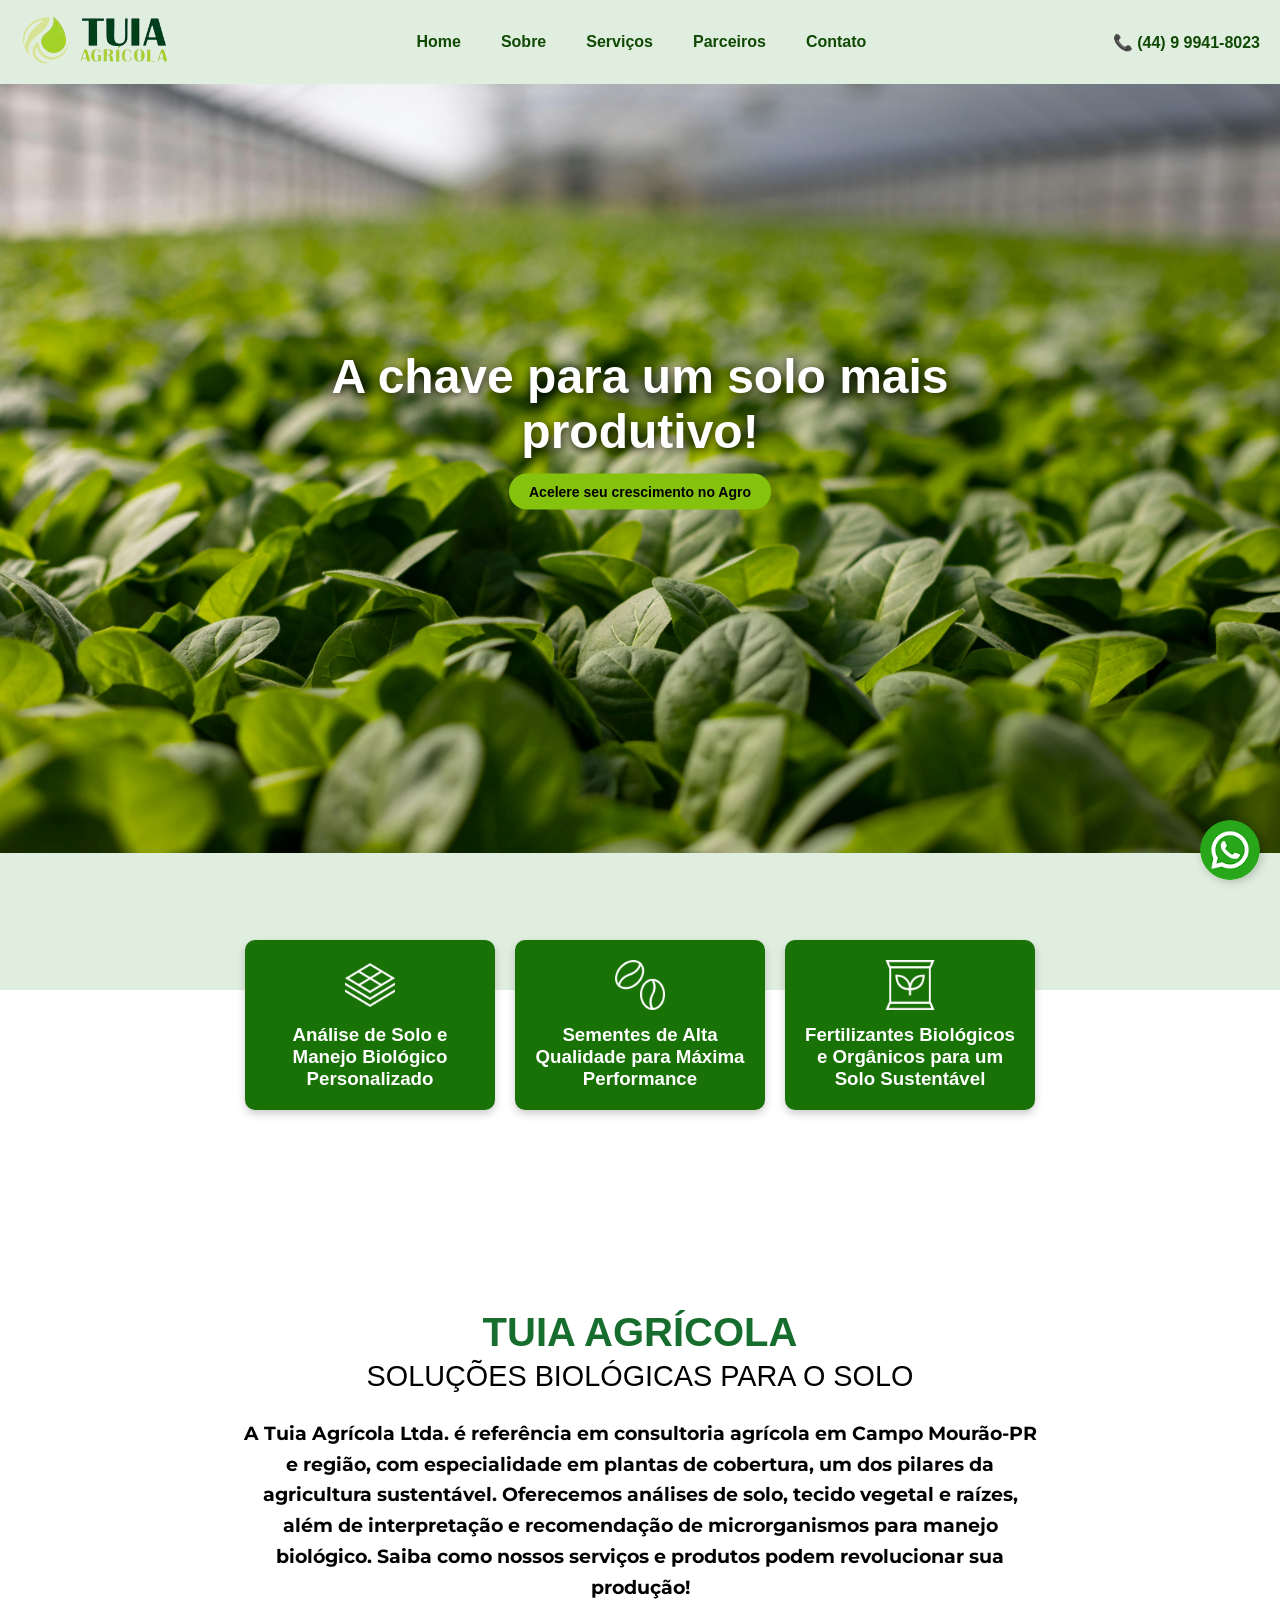
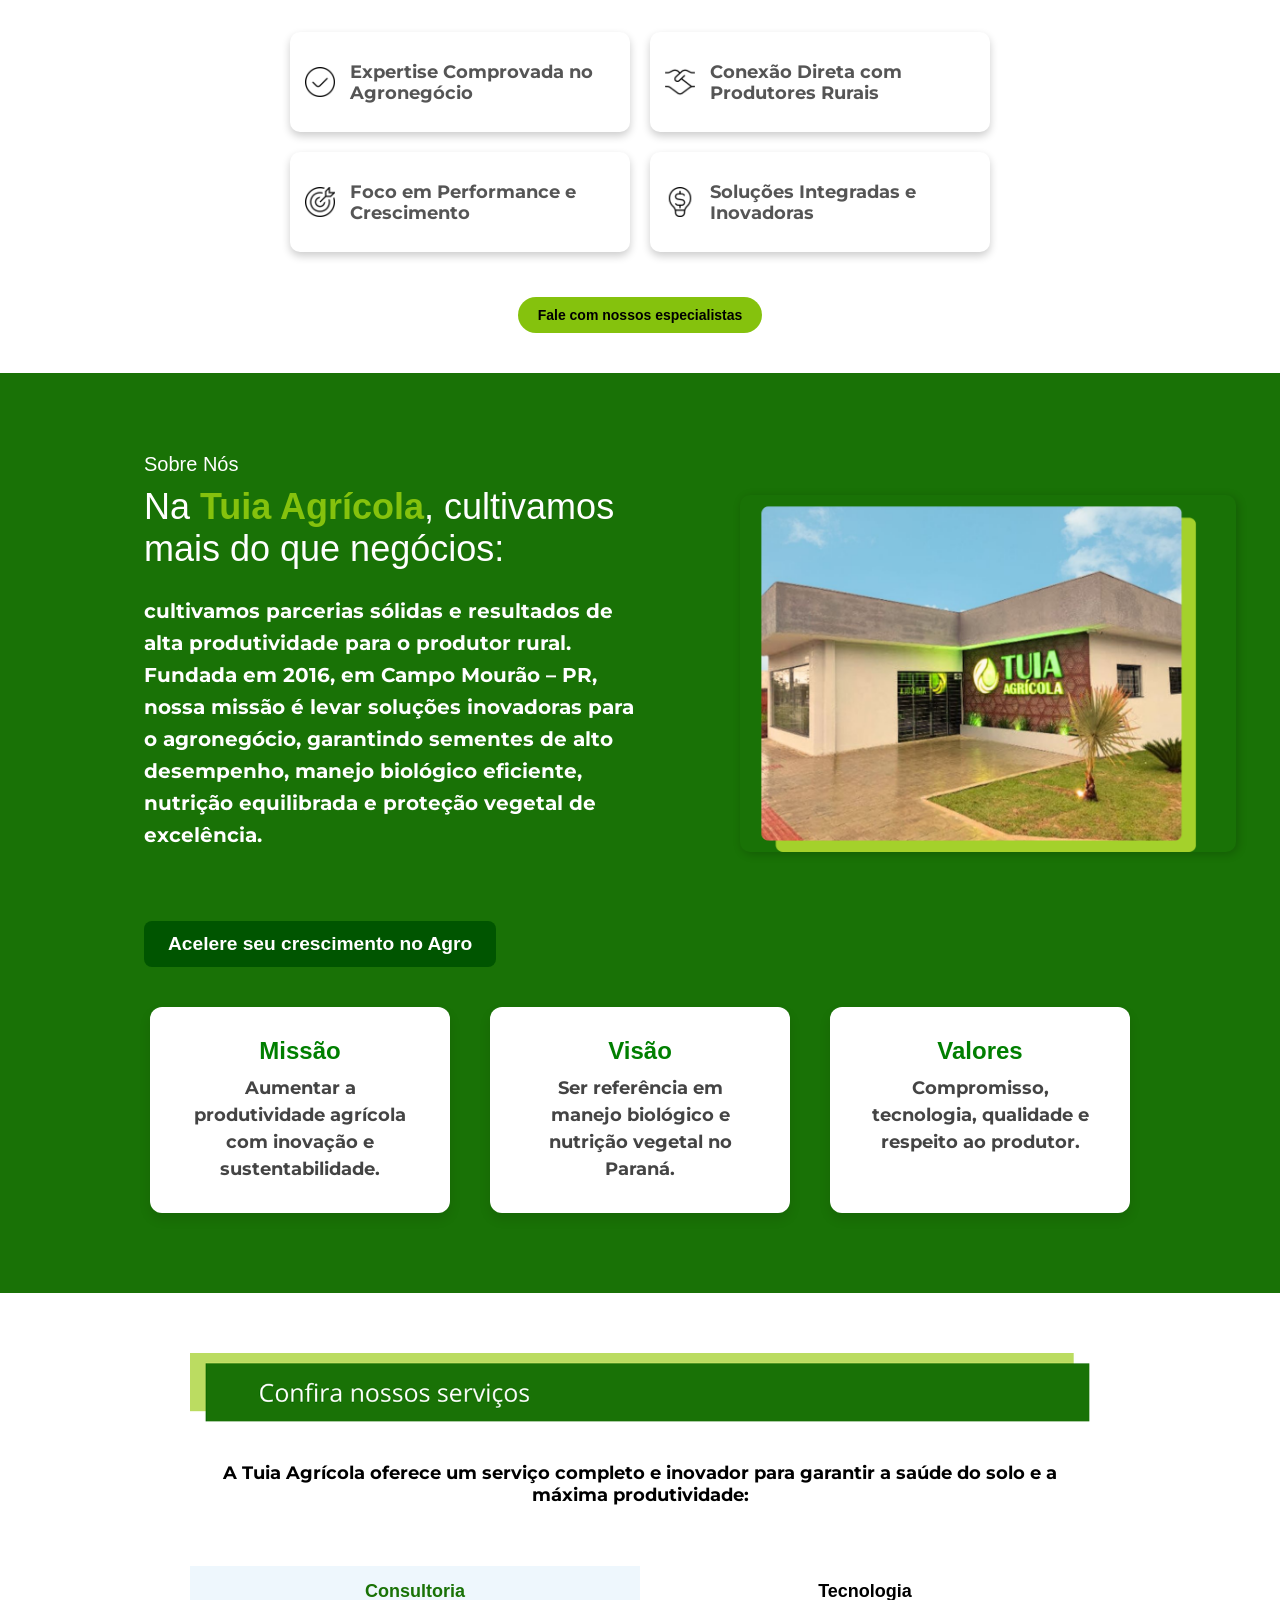
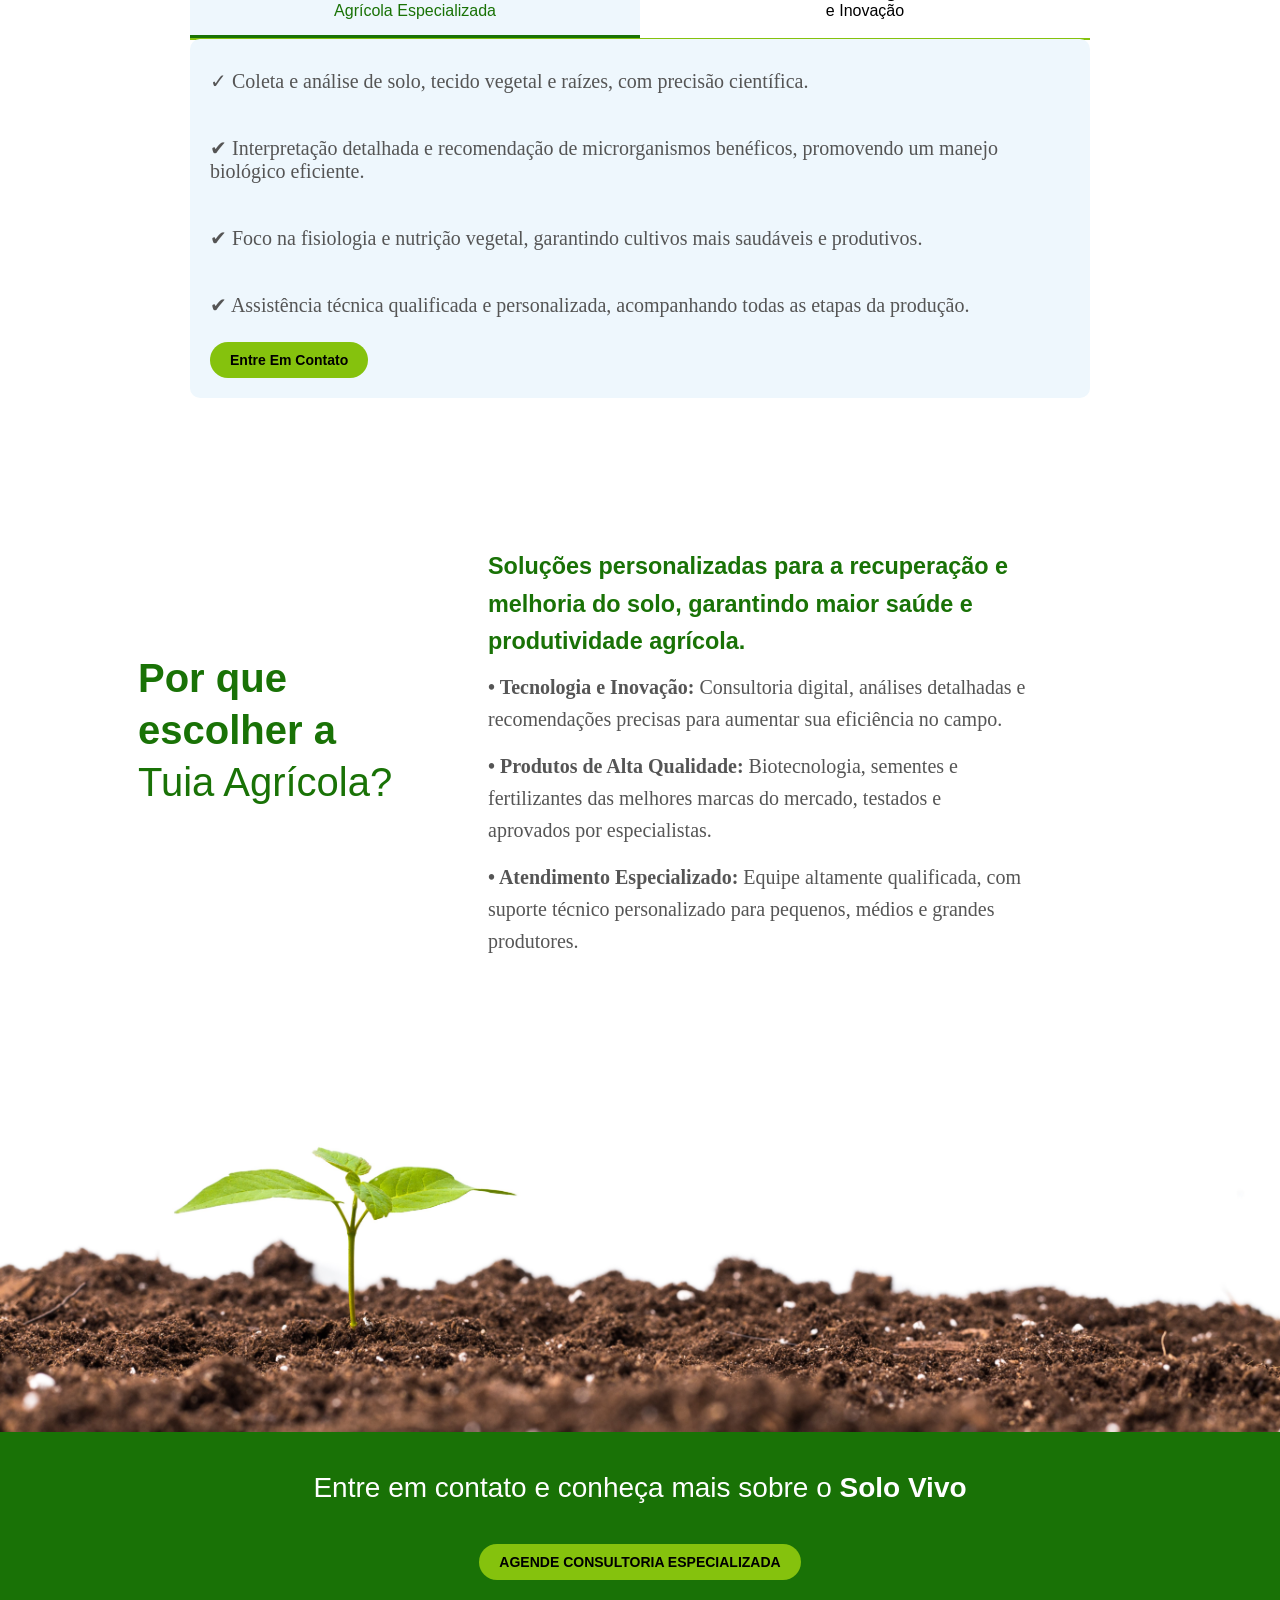
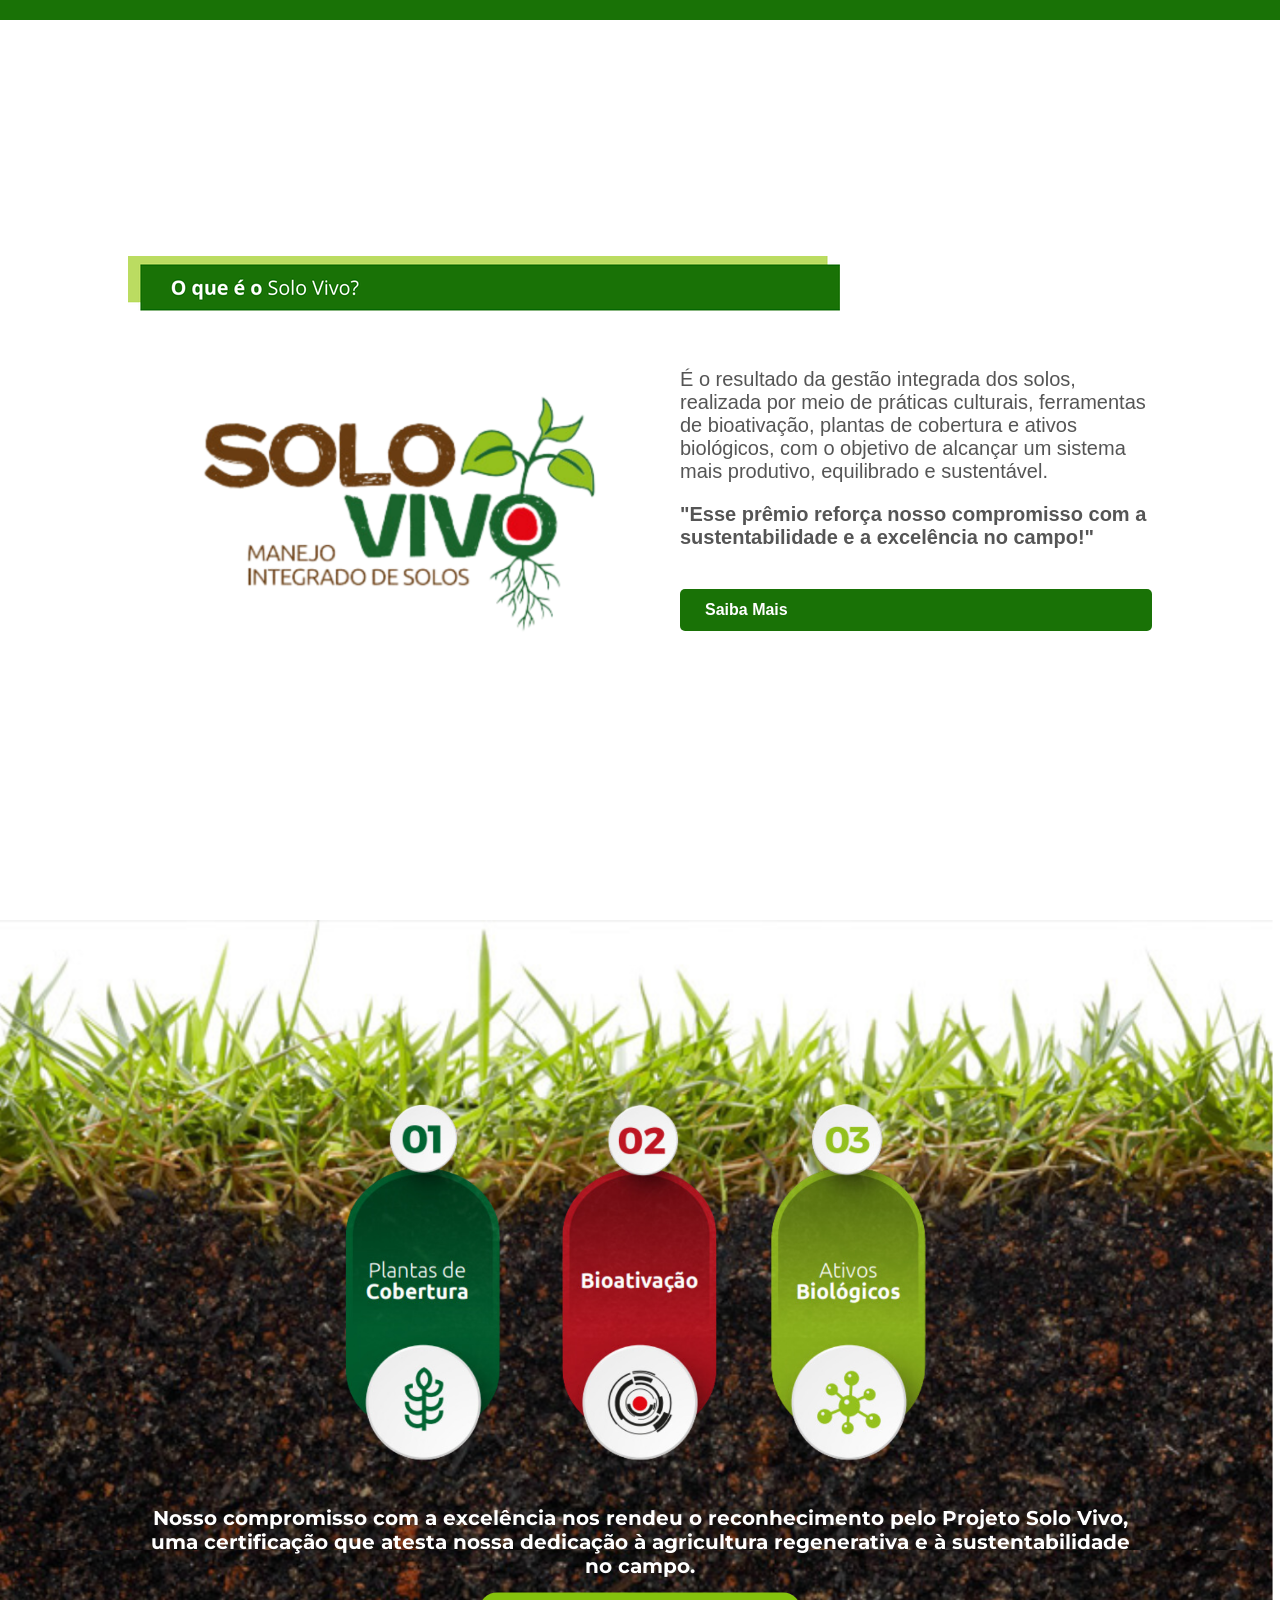
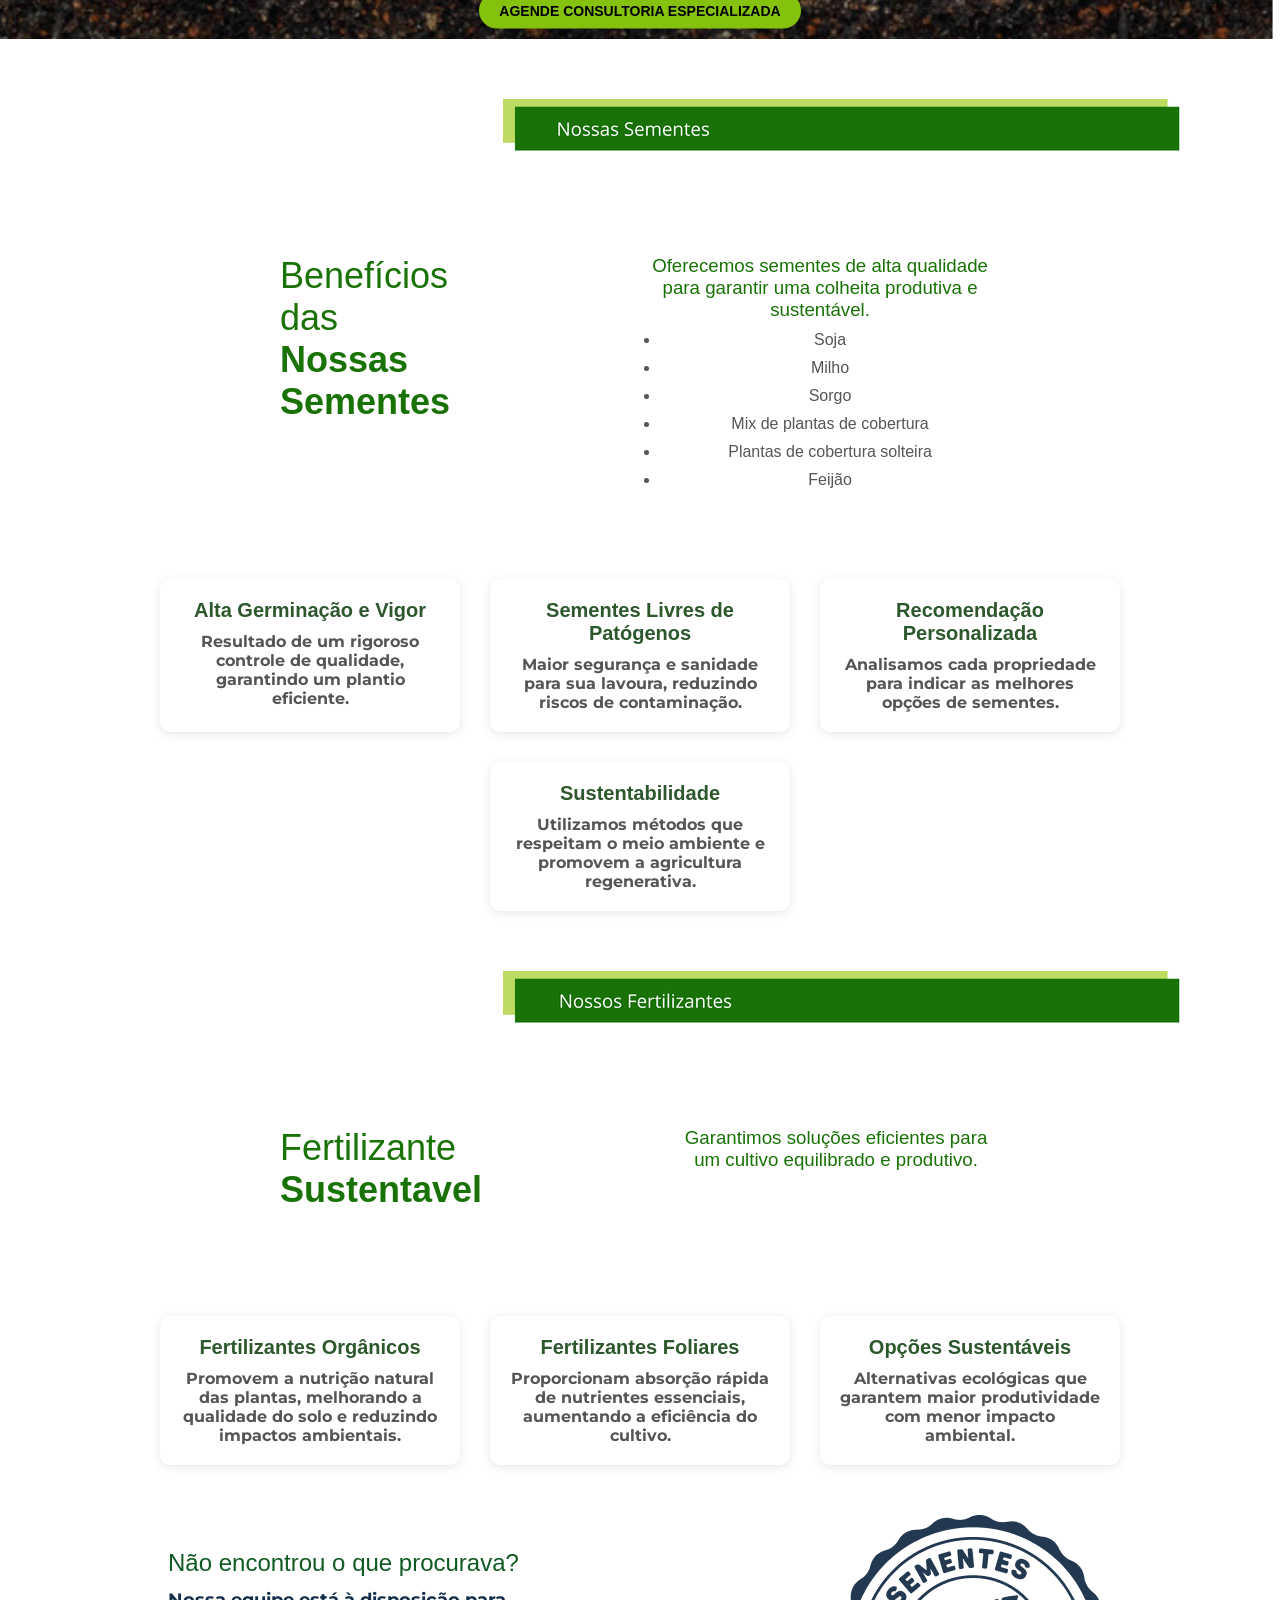
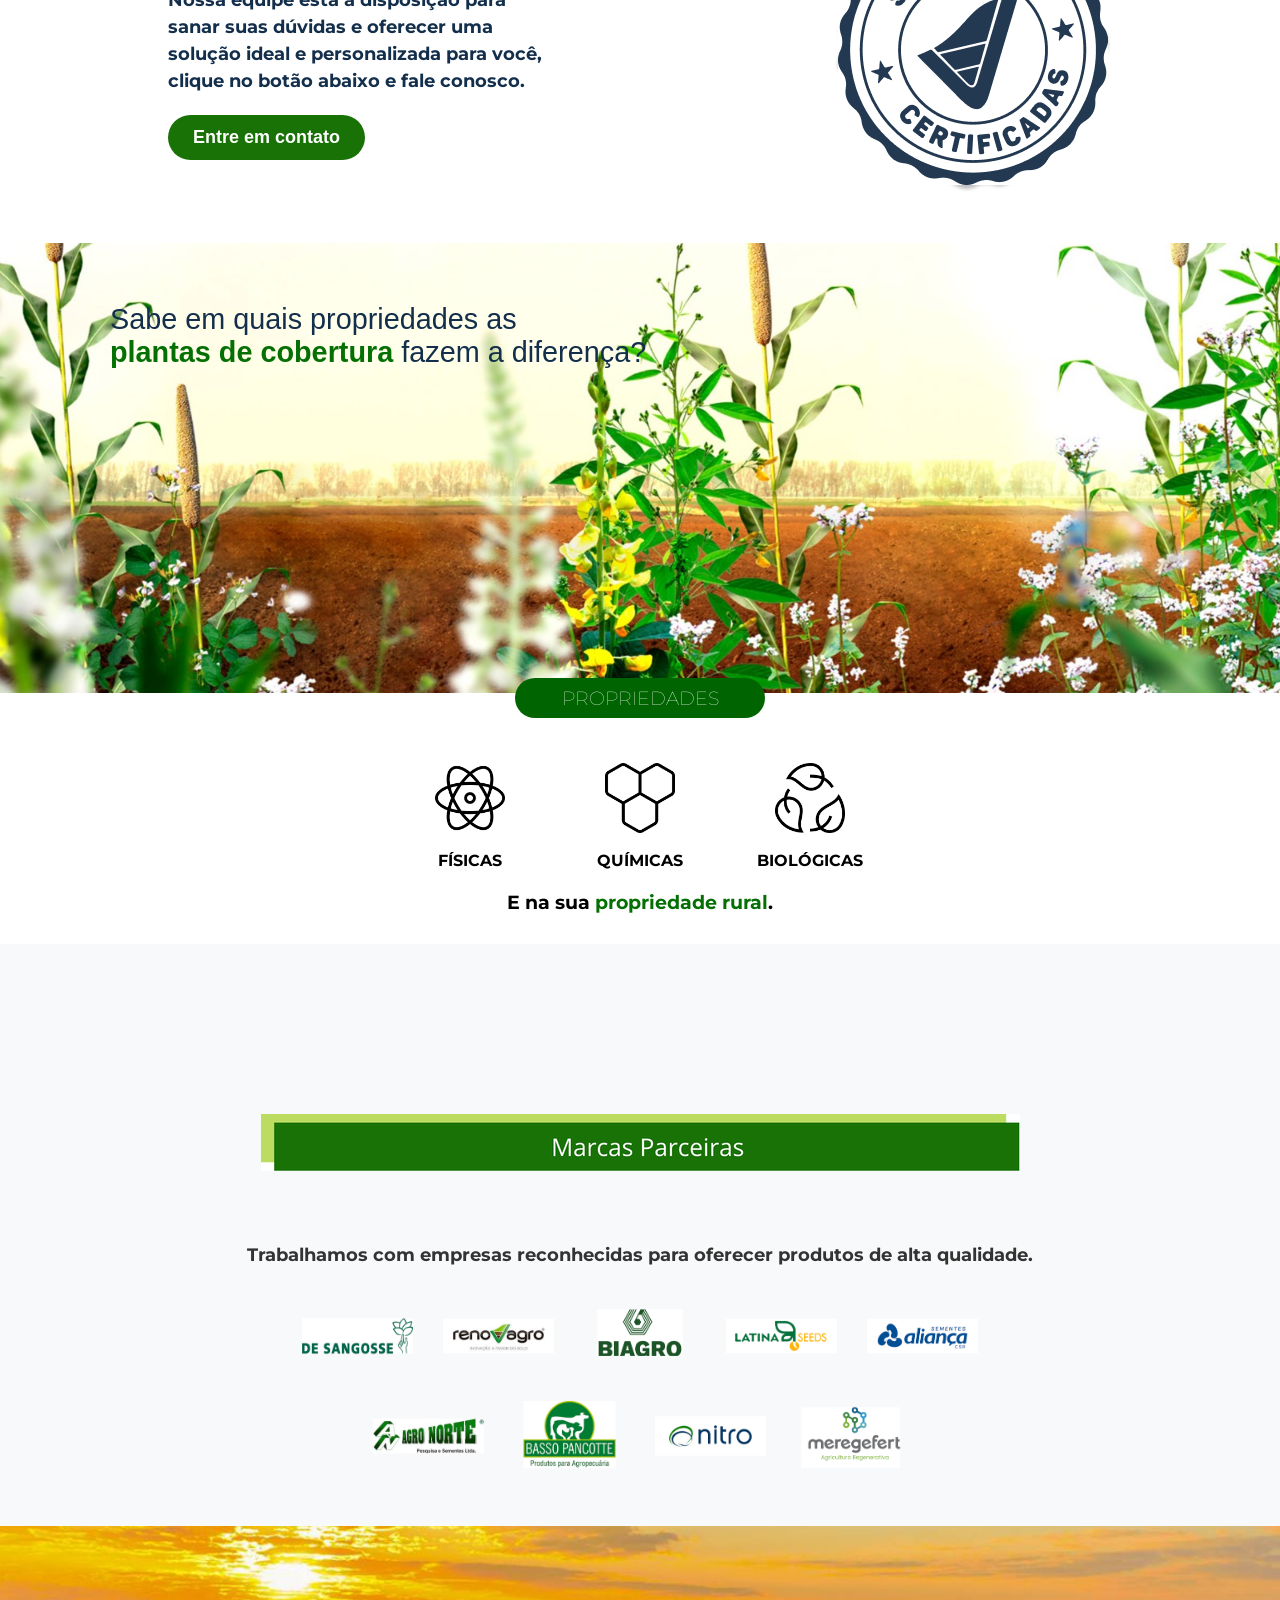
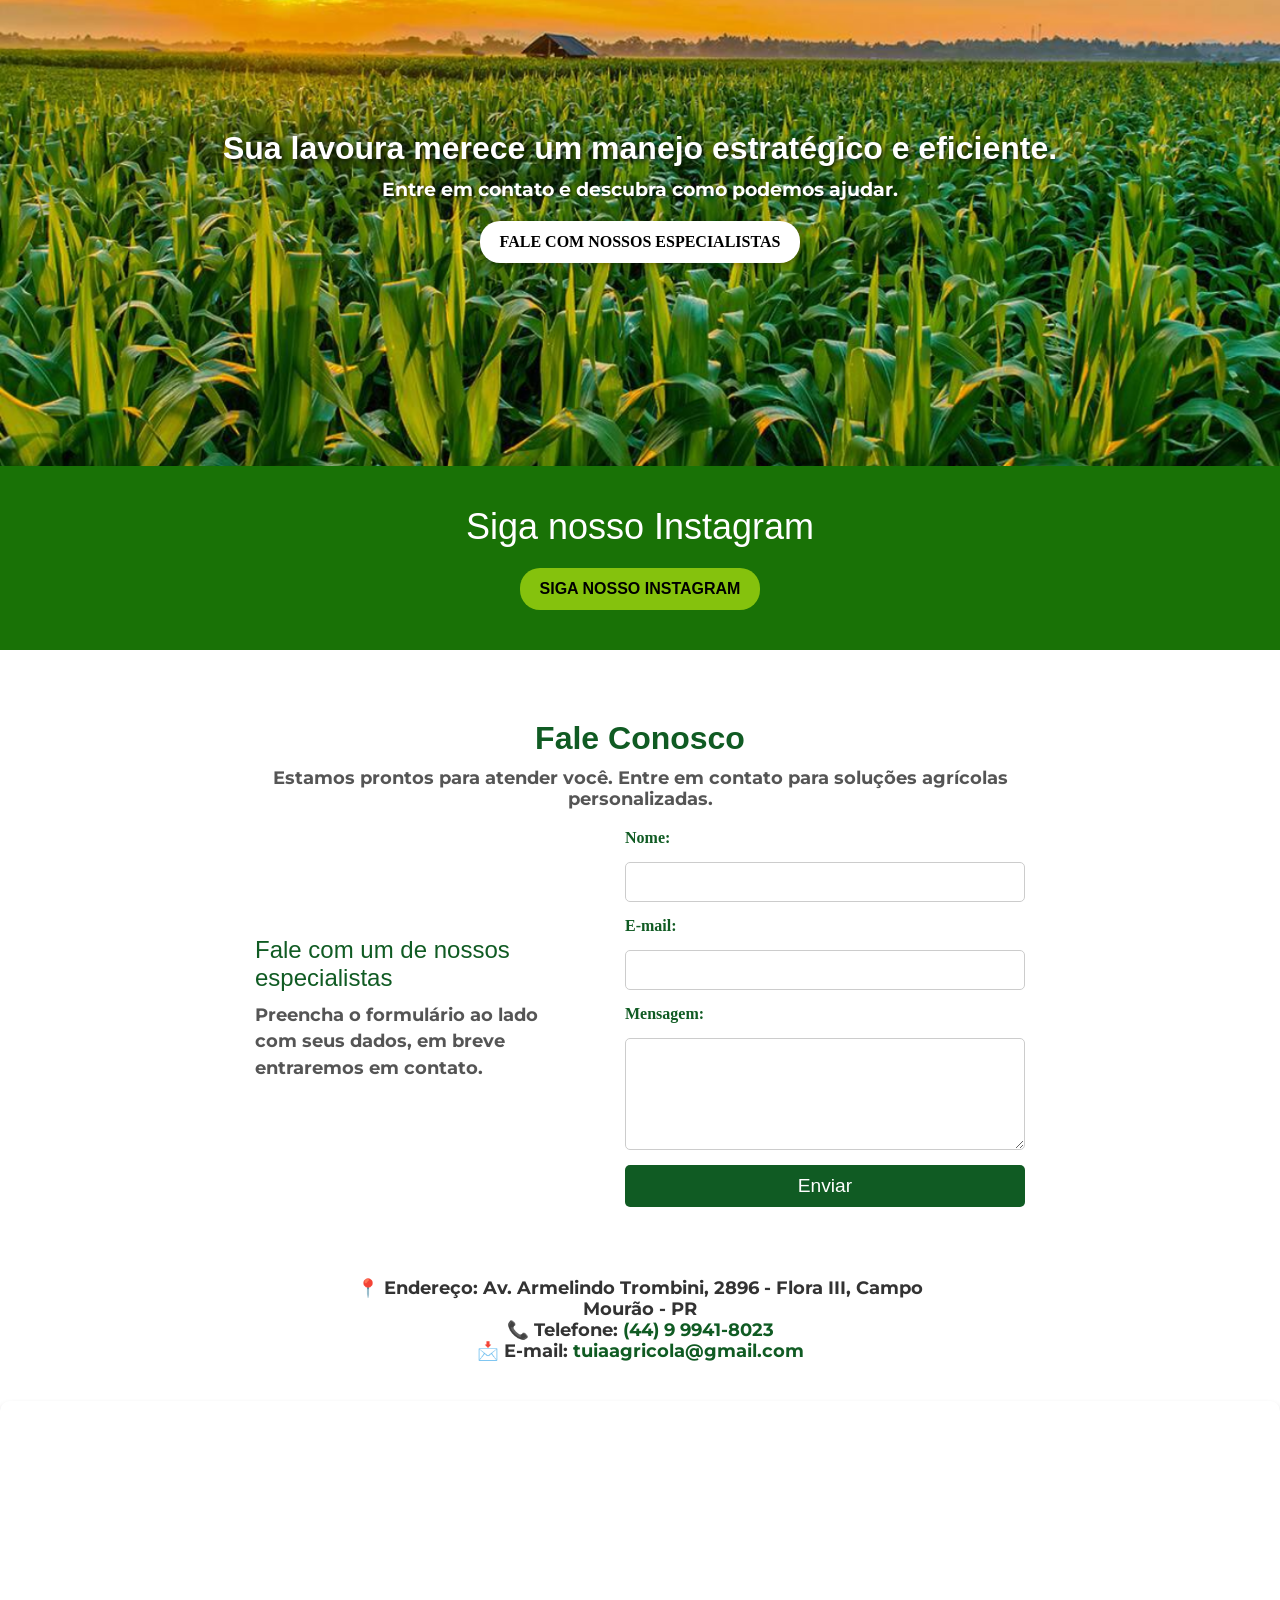
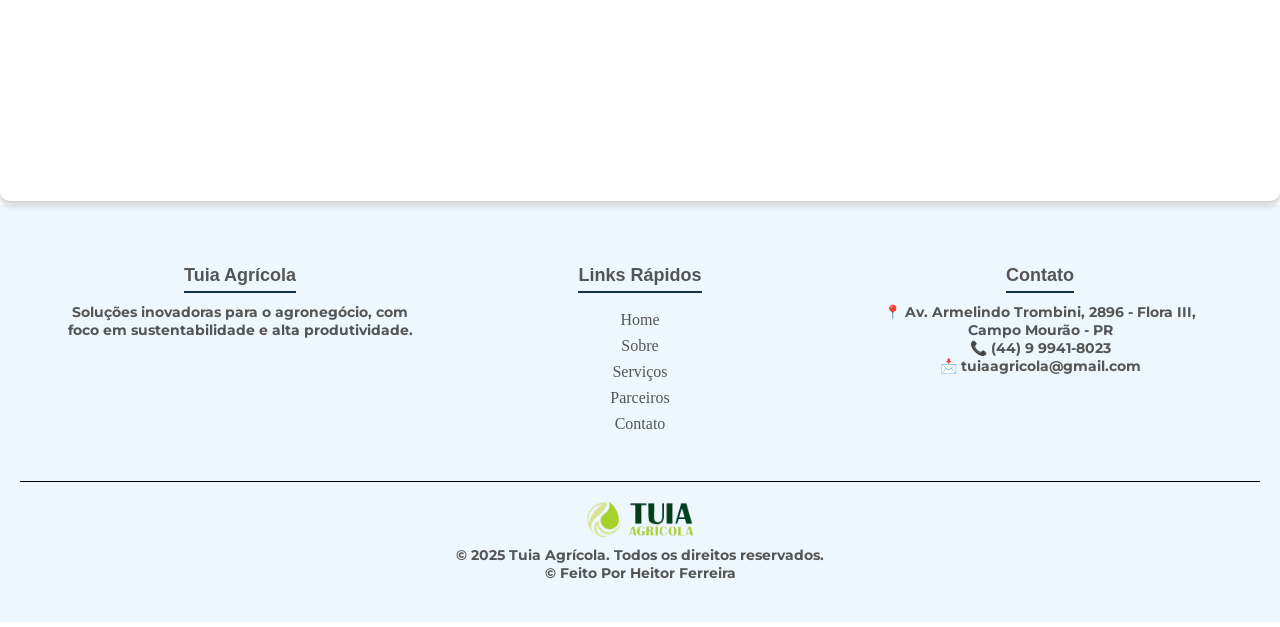
==== commit 70a52e08: "finalera papai" ====
--- a/page1.html
+++ b/page1.html
@@ -173,8 +173,9 @@
     </section>
 
     <section class="service-container" id="servicos">
-        <div class="header09">
-            <img src="confirafaixa.png" alt="">
+        <div class="header09-container">
+            <img src="confirafaixa.png" alt="Imagem Desktop" class="header09">
+            <img src="confira-nossos-servico-mobile.png" alt="Imagem Mobile" class="header09-mobile">
         </div>
         <p class="intro-text">
             A Tuia Agrícola oferece um serviço completo e inovador para garantir a saúde do solo e a máxima
@@ -220,7 +221,7 @@
         <div class="contents">
             <div class="lefts">
                 <br><br><br>
-                <h2>Porque <br> escolher a <br> <span class="normal">Tuia Agrícola?</span></h2>
+                <h2>Por que <br> escolher a <br> <span class="normal">Tuia Agrícola?</span></h2>
             </div>
             <div class="rights">
                 <h3>
@@ -303,7 +304,7 @@
     </section>
 
     <section class="nossas-sementes">
-        <div class="nossas-sementes-header"><img src="nossasemente.png" alt=""></div>
+        <div class="nossas-sementes-header1"><img src="nossasemente.png" alt=""></div>
         <div class="nossas-sementes-container">
             <div class="nossas-sementes-title-container">
                 <h2 class="nossas-sementes-title">Benefícios das <span class="nossas-sementes-highlight">Nossas
@@ -442,7 +443,9 @@
         </section>
 
         <section class="marcas" id="parceiros">
-            <h2>Marcas Parceiras de Confiança</h2>
+            <div class="img09">
+                <img src="marca-parceira.png" alt="Marca parceiras">
+            </div>
             <p>Trabalhamos com empresas reconhecidas para oferecer produtos de alta qualidade.</p>
 
             <div class="marcas-container">
@@ -451,6 +454,8 @@
                 <img src="biagro.png" alt="Biagro">
                 <img src="latina seeds.png" alt="Latina Sedes">
                 <img src="aliança.png" alt="Aliança Sementes">
+            </div>
+            <div class="marcas-container">
                 <img src="agronort.png" alt="Agronort">
                 <img src="basso pancotte.png" alt="Basso Pacote">
                 <img src="nitro.png" alt="Nitro">
@@ -458,12 +463,32 @@
             </div>
         </section>
 
+        <!-- Seção de Manejo Agrícola -->
+        <section class="agro-manejo-section">
+            <h1>Sua lavoura merece um manejo estratégico e eficiente.</h1>
+            <p>Entre em contato e descubra como podemos ajudar.</p>
+            <a href="#" class="btn">FALE COM NOSSOS ESPECIALISTAS</a>
+        </section>
+
+        <!-- Seção do Instagram -->
+        <section class="instagram-section">
+            <h2>Siga nosso Instagram</h2>
+            <a href="https://www.instagram.com/tuia_agricola/" class="instagram-btn">SIGA NOSSO INSTAGRAM</a>
+        </section>
+
+
 
 
         <section class="contato" id="contato">
             <h1>Fale Conosco</h1>
             <p>Estamos prontos para atender você. Entre em contato para soluções agrícolas personalizadas.</p>
 
+            <div class="contato-container">
+                <div class="contato-texto">
+                    <h2>Fale com um de nossos especialistas</h2>
+                    <p>Preencha o formulário ao lado com seus dados, em breve entraremos em contato.</p>
+                </div>
+
             <form id="formulario">
                 <label for="nome">Nome:</label>
                 <input type="text" id="nome" name="nome" required>
@@ -476,13 +501,13 @@
 
                 <button type="button" onclick="enviarWhatsApp()">Enviar</button>
             </form>
-
+            </section>
             <div class="info-contato">
                 <p>📍 Endereço: Av. Armelindo Trombini, 2896 - Flora III, Campo Mourão - PR</p>
                 <p>📞 Telefone: <a href="tel:+5544999418023">(44) 9 9941-8023</a></p>
                 <p>📩 E-mail: <a href="mailto:tuiaagricola@gmail.com">tuiaagricola@gmail.com</a></p>
             </div>
-        </section>
+       
 
         <section class="mapa">
             <div class="mapa">
--- a/page1.css
+++ b/page1.css
@@ -531,7 +531,7 @@
 }
 
 .diferenca-box {
-    background-color: var(--azulin);
+    background-color: white;
     color: var(--cinza);
     text-align: left;
     padding: 15px;
@@ -809,26 +809,41 @@
 }
 
 /* Cabeçalho */
-.header09 img {
-    padding-top: 50px;
-    margin: 20px;
-    width: 100%; /* Mantém uma margem nas laterais */
-    text-align: right;
-
-    
-}
-@media  (max-width: 768px){
-    .header09{
-        width: 190%; /* Aumenta a largura da imagem em 20% */
-        height: auto; /* Mantém a proporção da imagem */
-        object-fit: cover; /* Garante que a imagem cubra o container sem distorcer */
-    }
-}
+/* Garante que a imagem do desktop seja visível */
+.header09 {
+    width: 100%; 
+    height: auto;
+    object-fit: cover;
+    display: block; /* Garante que seja visível */
+    padding-top: 60px;
+}
+
+/* Esconde a imagem do mobile por padrão */
+.header09-mobile {
+    display: none;
+    width: 100%;
+    height: auto;
+    padding-top: 60px;
+}
+
+/* No responsivo (até 768px), esconde a imagem do desktop e mostra a do mobile */
+@media (max-width: 768px) {
+    .header09 {
+        display: none; /* Some no mobile */
+    }
+
+    .header09-mobile {
+        display: block; /* Agora aparece no mobile */
+    }
+}
+
+
 
 .intro-text {
     font-size: 18px;
     color: var(--preto);
     margin: 10px 0 20px;
+    padding-top: 30px;
 }
 
 /* Aba de navegação */
@@ -1065,11 +1080,15 @@
     font-weight: 500;
 }
 @media (max-width: 768px) {
+    .cta-section{
+        width: 450px;
+    }
     /* Altera a imagem de fundo para uma versão diferente no responsivo */
     .cta-image {
         background: url('5-mobile.jpg') no-repeat center top;
         background-size: cover;
         height: 300px; /* Ajuste a altura conforme necessário */
+        width: 110%;
     }
 
     .cta-content h2 {
@@ -1082,6 +1101,7 @@
 
     .cta-content {
         padding: 20px; /* Reduz o padding no responsivo */
+        width: 110%;
     }
 }
 
@@ -1093,11 +1113,16 @@
     color: var(--verde_escuro);
 }
 
+.nossas-sementes-header1{
+    padding: 60px;
+    text-align: right;
+    margin-right: 40px;
+    
+}
 .nossas-sementes-header{
     padding: 60px;
     text-align: right;
     margin-right: 40px;
-    
 }
 .nossas-sementes-container {
     display: flex;
@@ -1110,16 +1135,17 @@
     padding: 40px;
 }
 .nossas-sementes-title-container {
-    flex: 1;
+    flex: 0;
     text-align: left;
 }
 .nossas-sementes-content {
     flex: 2;
-    text-align: left;
-    margin-left: 40px;
+    text-align: center;
+    margin-left: 190px;
 }
 .nossas-sementes-content h3{
     font-weight: 400;
+    text-align: center;
 }
 
 .nossas-sementes-title {
@@ -1133,34 +1159,81 @@
     padding-left: 20px;
 }
 @media (max-width: 768px) {
+    /* Centraliza todo o container no mobile */
     .nossas-sementes-container {
-        flex-direction: column; /* Muda para coluna no mobile */
-        padding: 20px; /* Diminui o padding */
+        display: flex;
+        flex-direction: column;
+        align-items: center; /* Centraliza os itens no eixo vertical */
+        justify-content: center; /* Centraliza horizontalmente */
+        text-align: center;
+        padding: 20px; 
     }
 
     /* Ajuste no espaçamento do título */
-    .nossas-sementes-title-container{
+    .nossas-sementes-title-container {
         text-align: center;
-    }
-    .nossas-sementes-content {
-        text-align: left;
-    }
-
+        width: 100%;
+    }
+
+    /* Centraliza o conteúdo */
+    .nossas-sementes-content h3{
+        font-size: 25px;
+        text-align: center;
+        padding-right: 190px;
+        margin: 0;
+        width: 100vw;
+    
+    }
+
+    /* Ajuste de tamanho no título */
     .nossas-sementes-title {
-        font-size: 30px; /* Ajuste o tamanho da fonte no mobile */
-    }
-
+        font-size: 35px;
+        margin-bottom: 15px; /* Adiciona espaçamento */
+    }
+
+    /* Centraliza a lista */
     .nossas-sementes-list {
-        font-size: 20px; /* Ajuste o tamanho da lista no mobile */
-        padding-left: 20px;
-    }
-
+        font-size: 20px;
+        list-style-position: inside; /* Mantém os marcadores dentro */
+        text-align: center; /* Centraliza o texto */
+        margin: 0; /* Remove margens */
+        padding: 50px 0; /* Ajusta apenas o espaçamento superior */
+        width: 100vw; /* Faz a lista ocupar toda a largura da tela */
+        text-align: center; /* Centraliza o texto da lista */
+        padding-top: 50px;
+        padding-right: 190px;
+    }
+
+    /* Ajusta o cabeçalho e imagens */
+    .nossas-sementes-header1,
     .nossas-sementes-header {
-        text-align: center; /* Ajusta a imagem para o centro no mobile */
-        margin-right: 0;
+        display: flex;
+        flex-direction: column;
+        align-items: center; /* Centraliza a imagem */
+        justify-content: center;
+        text-align: center;
         margin-top: 30px;
-    }
-}
+        
+    }
+
+    /* Substitui a imagem no mobile e mantém centralizado */
+    .nossas-sementes-header1 img {
+        content: url('nossas-sementes-mobile.png');
+        max-width: 100%;
+        height: auto;
+        display: block;
+        margin: 0 auto;
+    }
+
+    .nossas-sementes-header img {
+        content: url('nossos-fertilizantes-mobile.png');
+        max-width: 100%;
+        height: auto;
+        display: block;
+        margin: 0 auto;
+    }
+}
+    
 
 .cobertura-container {
     text-align: center;
@@ -1299,6 +1372,26 @@
     color: #555;
     font-size: 16px;
 }
+@media (max-width: 768px){
+    .img09 img{
+        content: url('marcas-parceiras-mobile.png'); /* Substitua pela imagem desejada */
+        max-width: 160%; /* Garante que a imagem não ultrapasse a largura do contêiner */
+        height: auto; /* Mantém a proporção da imagem */
+        display: block; /* Remove espaços extras ao redor da imagem */
+        margin: 0 auto; /* Centraliza a imagem, se necessário */
+        padding-right: 100px;
+        
+    }
+
+}
+.img09{
+    padding: 120px;
+    text-align: center;
+    height: 250px; /* A imagem ocupa metade da largura */
+    border-radius: 10px;
+    object-fit: cover;
+}
+
 
 .marcas-container {
     display: flex;
@@ -1437,10 +1530,11 @@
 }
 
 .contato-section {
-    background-color: #eef7fd; /* Cor de fundo azul claro */
-    padding: 50px 0;
+    background-color: white; /* Cor de fundo azul claro */
+    padding: 50px;
     display: flex;
     justify-content: center;
+    
 }
 
 .container {
@@ -1482,6 +1576,7 @@
     border-radius: 30px;
     text-decoration: none;
     transition: 0.3s;
+    font-family: var(--poppins);
 }
 
 .btn-contato:hover {
@@ -1855,7 +1950,7 @@
     display: flex;
     align-items: center; /* Centraliza os elementos verticalmente */
     justify-content: center;
-    background-color: var(--azulin); /* Cor de fundo */
+    background-color: white; /* Cor de fundo */
     padding: 80px 0; /* Ajuste de espaço interno para evitar cortes */
 }
 
@@ -1864,12 +1959,15 @@
     max-width: 1200px; /* Mantém um limite para telas grandes */
 }
 
-@media  (max-width: 768px){
+@media (max-width: 768px){
     .imagem-premio{
-        width: 240%; /* Aumenta a largura da imagem em 20% */
+        content: url('solo-vivo-mobile.png'); /* Substitua pela imagem desejada */
+        max-width: 100%; /* Garante que a imagem não ultrapasse a largura do contêiner */
         height: auto; /* Mantém a proporção da imagem */
-        object-fit: cover; /* Garante que a imagem cubra o container sem distorcer */
-    }
+        display: block; /* Remove espaços extras ao redor da imagem */
+        margin: 0 auto; /* Centraliza a imagem, se necessário */
+    }
+
 }
 
 .premio-content {
@@ -1920,6 +2018,7 @@
     font-weight: bold;
     border-radius: 5px;
     transition: 0.3s;
+    font-family: var(--poppins);
 }
 
 .btn-premio:hover {
@@ -1979,6 +2078,74 @@
     }
 }
 
+.agro-manejo-section {
+    background: url('ultima-imagem.png') no-repeat center center/cover;
+    height: 60vh;
+    display: flex;
+    flex-direction: column;
+    align-items: center;
+    justify-content: center;
+    text-align: center;
+    color: white;
+    padding: 20px;
+}
+
+.agro-manejo-section h1 {
+    font-size: 2rem;
+    font-weight: bold;
+    text-shadow: 2px 2px 4px rgba(0, 0, 0, 0.7);
+}
+
+.agro-manejo-section p {
+    font-size: 1.2rem;
+    margin-top: 10px;
+    text-shadow: 1px 1px 3px rgba(0, 0, 0, 0.6);
+}
+
+.btn {
+    margin-top: 20px;
+    padding: 12px 20px;
+    background: white;
+    color: black;
+    border: none;
+    border-radius: 20px;
+    font-weight: bold;
+    cursor: pointer;
+    text-decoration: none;
+    box-shadow: 2px 2px 5px rgba(0, 0, 0, 0.3);
+}
+
+.btn:hover {
+    background: #ddd;
+}
+
+.instagram-section {
+    background: var(--verde_escuro);
+    color: white;
+    text-align: center;
+    padding: 40px 20px;
+}
+
+.instagram-section h2 {
+    margin-bottom: 20px;
+}
+
+.instagram-btn {
+    background: var(--verde_claro);
+    color: black;
+    font-family: var(--poppins);
+    padding: 12px 20px;
+    border-radius: 20px;
+    text-decoration: none;
+    font-weight: bold;
+    display: inline-block;
+}
+
+.instagram-btn:hover {
+    background: var(--verde_escuro);
+}
+
+
 
 
 /* Estilo da Seção de Contato */
@@ -2002,7 +2169,56 @@
 }
 
 /* Estilização do Formulário */
+.contato {
+    max-width: 900px;
+    margin: 50px auto;
+    padding: 20px;
+    text-align: center;
+}
+
+/* Centraliza o título e o parágrafo inicial */
+.contato-topo {
+    text-align: center;
+    margin-bottom: 30px;
+}
+
+.contato-topo h1 {
+    color: #105b23;
+    font-size: 2rem;
+}
+
+.contato-topo p {
+    font-size: 1.1rem;
+    color: #555;
+}
+
+/* Layout do conteúdo principal (texto e formulário lado a lado) */
+.contato-container {
+    display: flex;
+    justify-content: center; /* Centraliza no meio */
+    align-items: center;
+    gap: 50px; /* Maior espaçamento */
+    text-align: left;
+    max-width: 800px;
+    margin: auto;
+}
+
+/* Estilização da parte de texto */
+.contato-texto {
+    flex: 1;
+    max-width: 40%;
+}
+
+.contato-texto h2 {
+    font-size: 1.5rem;
+    color: #105b23;
+    margin-bottom: 10px;
+}
+
+/* Estilização do formulário */
 form {
+    flex: 1;
+    max-width: 50%;
     display: flex;
     flex-direction: column;
     gap: 15px;
@@ -2037,12 +2253,14 @@
     background: #0c441b;
 }
 
-/* Informações de Contato */
+/* Centraliza as informações de contato abaixo dos dois blocos */
 .info-contato {
-    margin-top: 30px;
+    margin-top: 40px;
     text-align: center;
     font-size: 1.1rem;
     color: #333;
+    max-width: 600px;
+    margin: 40px auto; /* Garante que fique centralizado */
 }
 
 .info-contato a {
@@ -2053,6 +2271,25 @@
 
 .info-contato a:hover {
     text-decoration: underline;
+}
+
+/* Responsividade */
+@media (max-width: 768px) {
+    .contato-container {
+        flex-direction: column;
+        text-align: center;
+    }
+
+    .contato-texto{
+        display: none;
+    }
+    form {
+        padding-top: 30px;
+        width: 300vw;  /* Ocupa toda a largura da tela */
+        height: 300vh; /* Ocupa toda a altura da tela */
+        
+    }
+    
 }
 
 /* Mapa Responsivo */
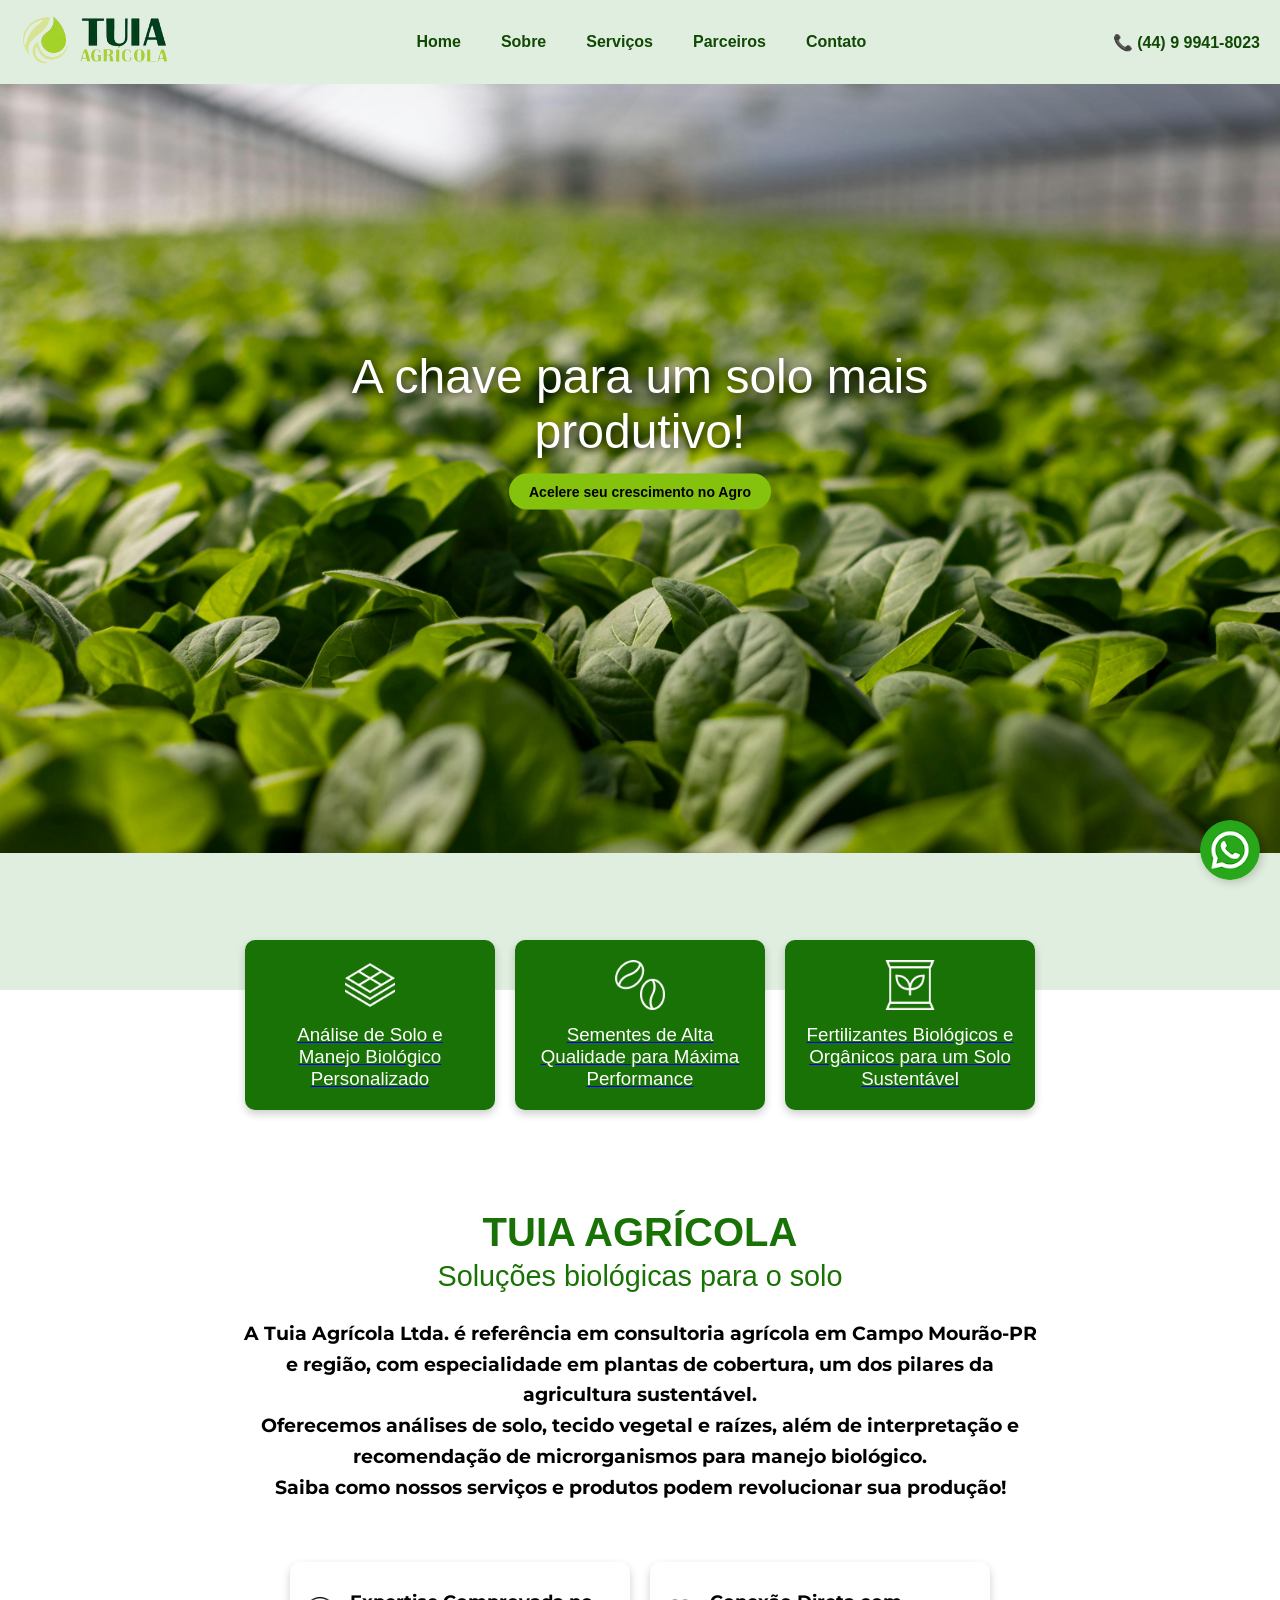
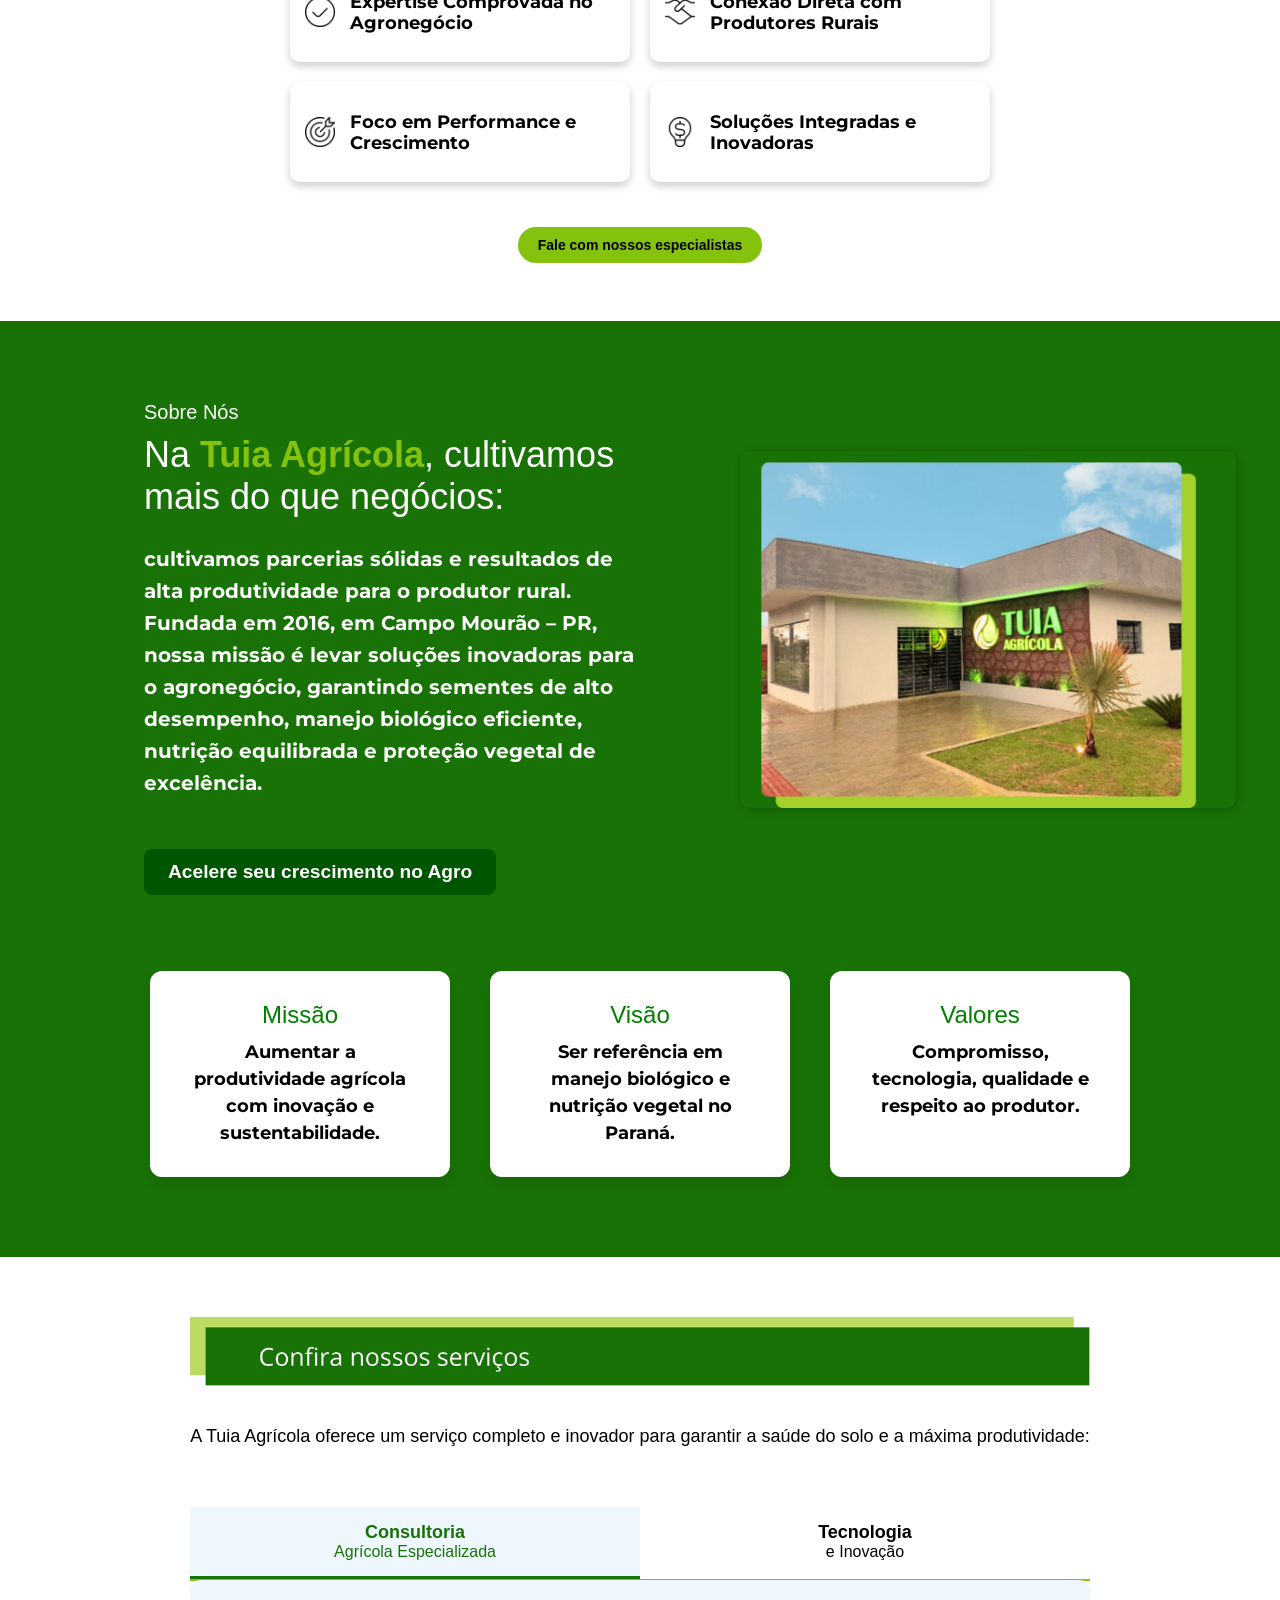
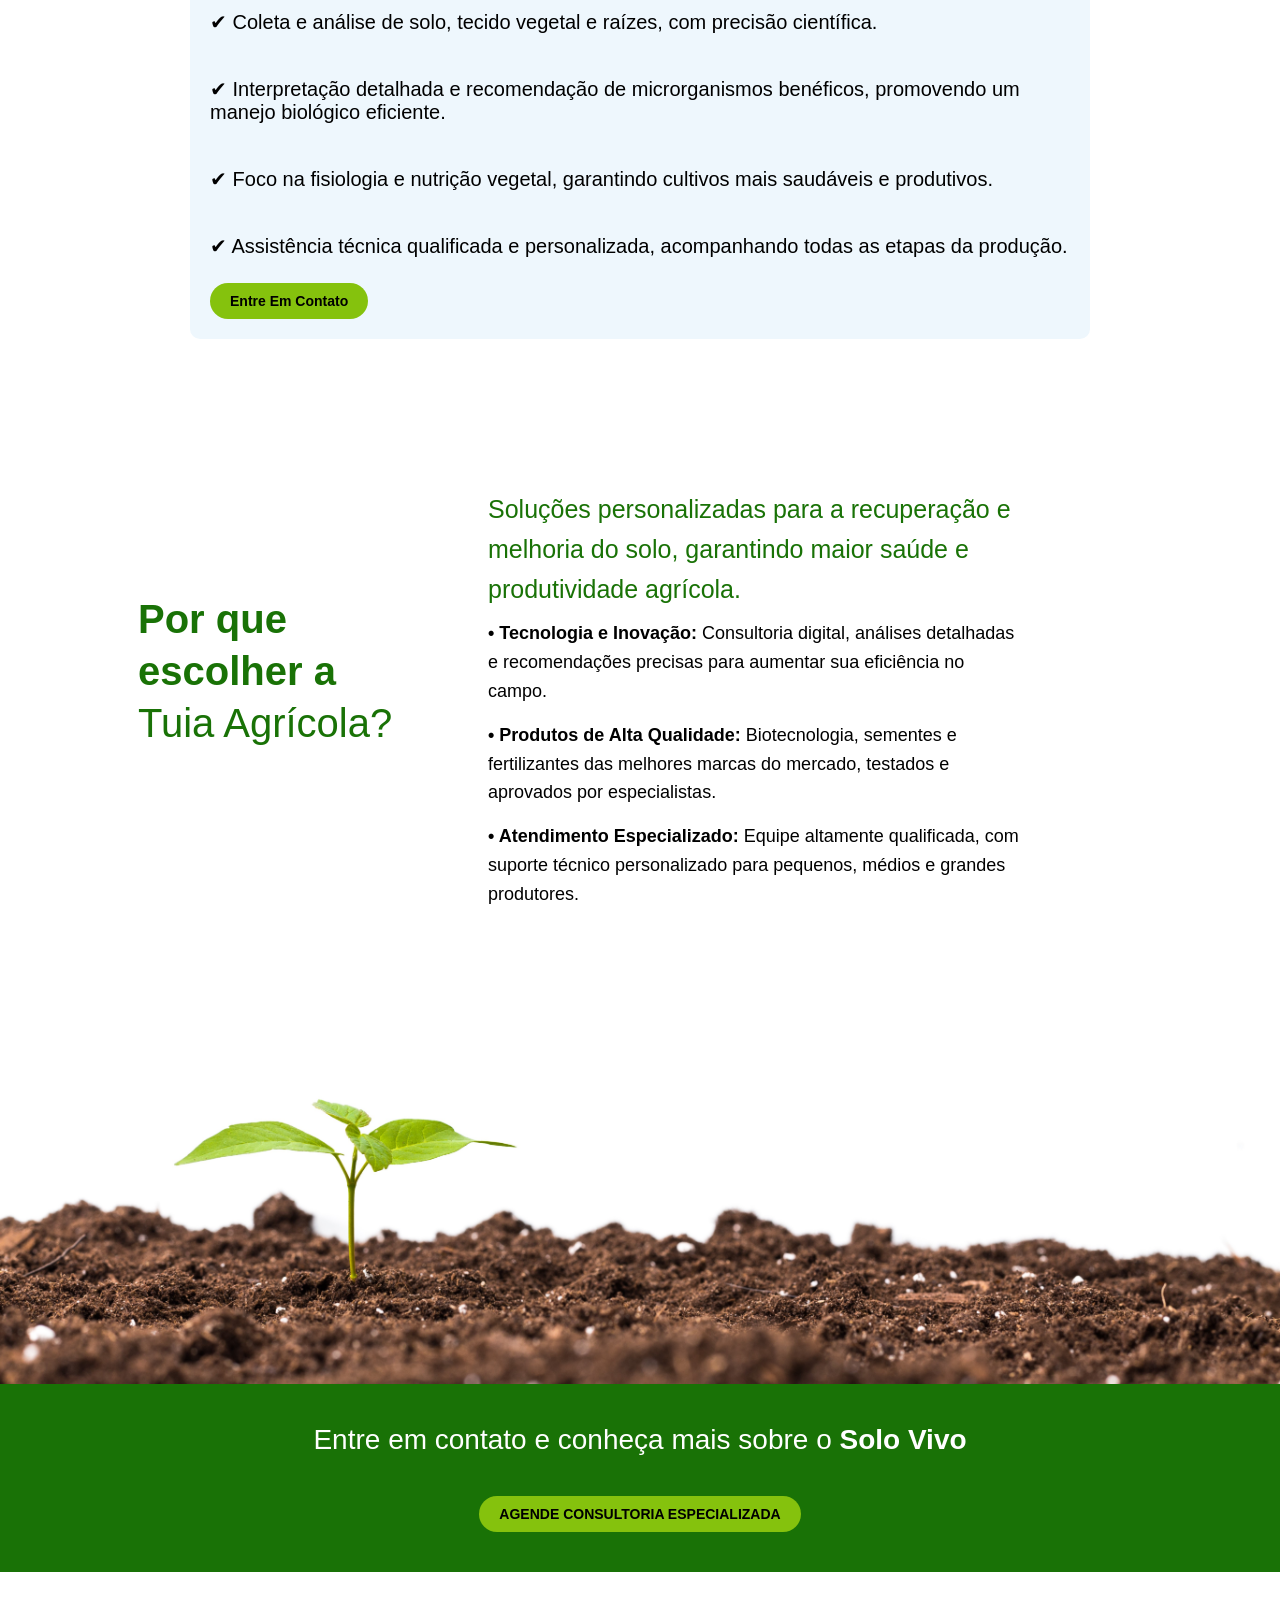
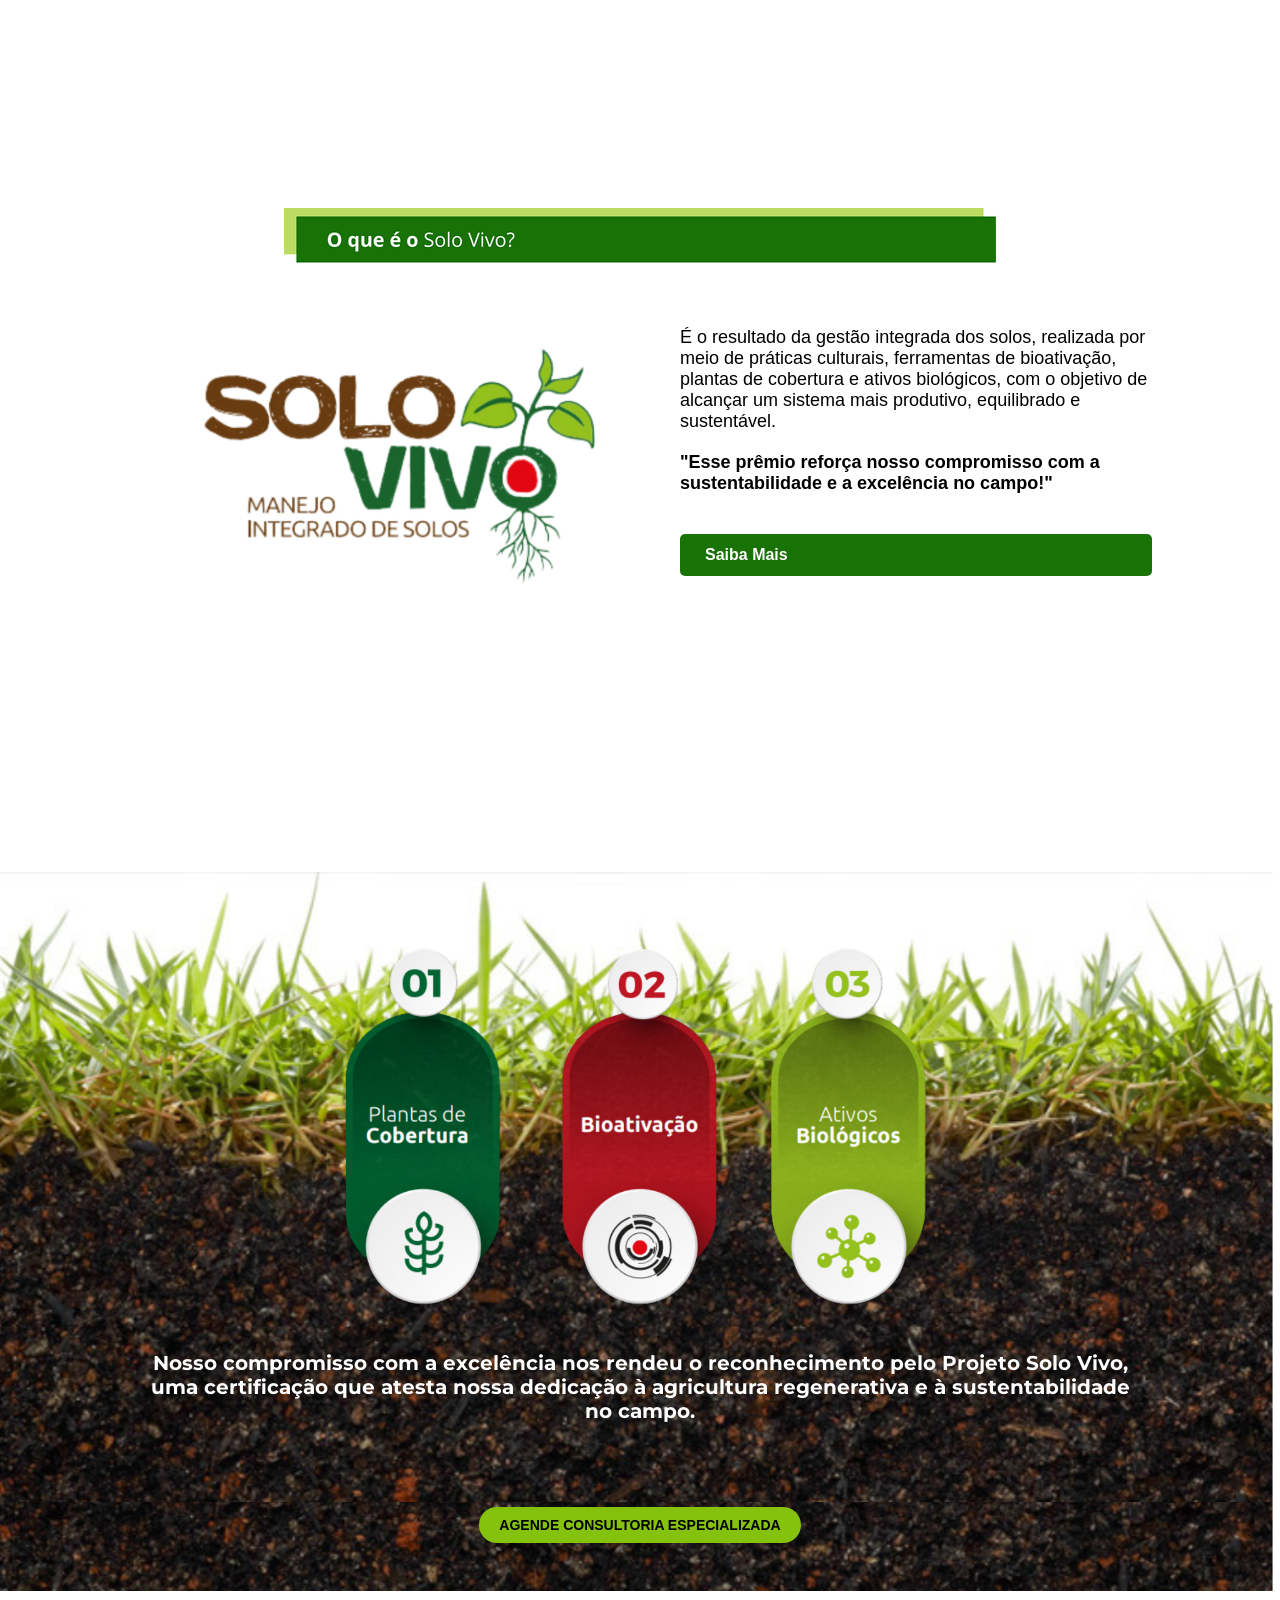
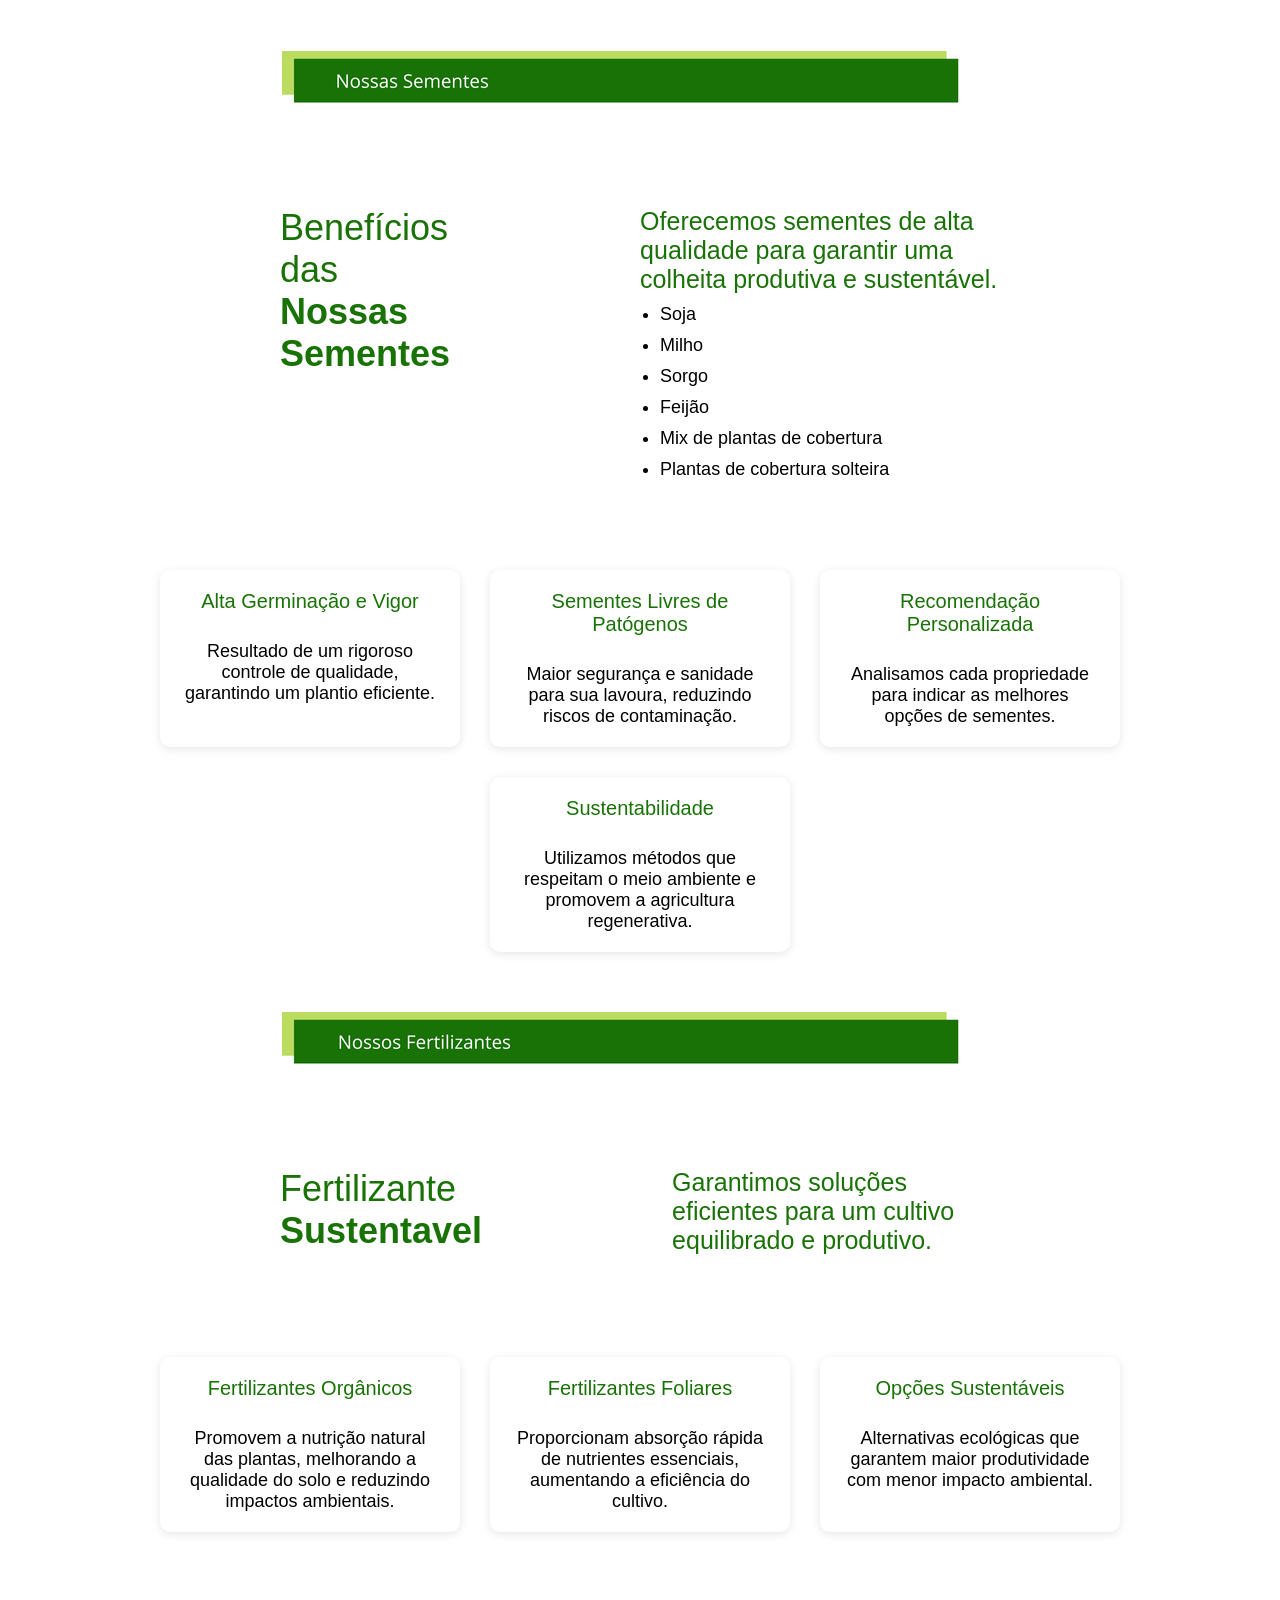
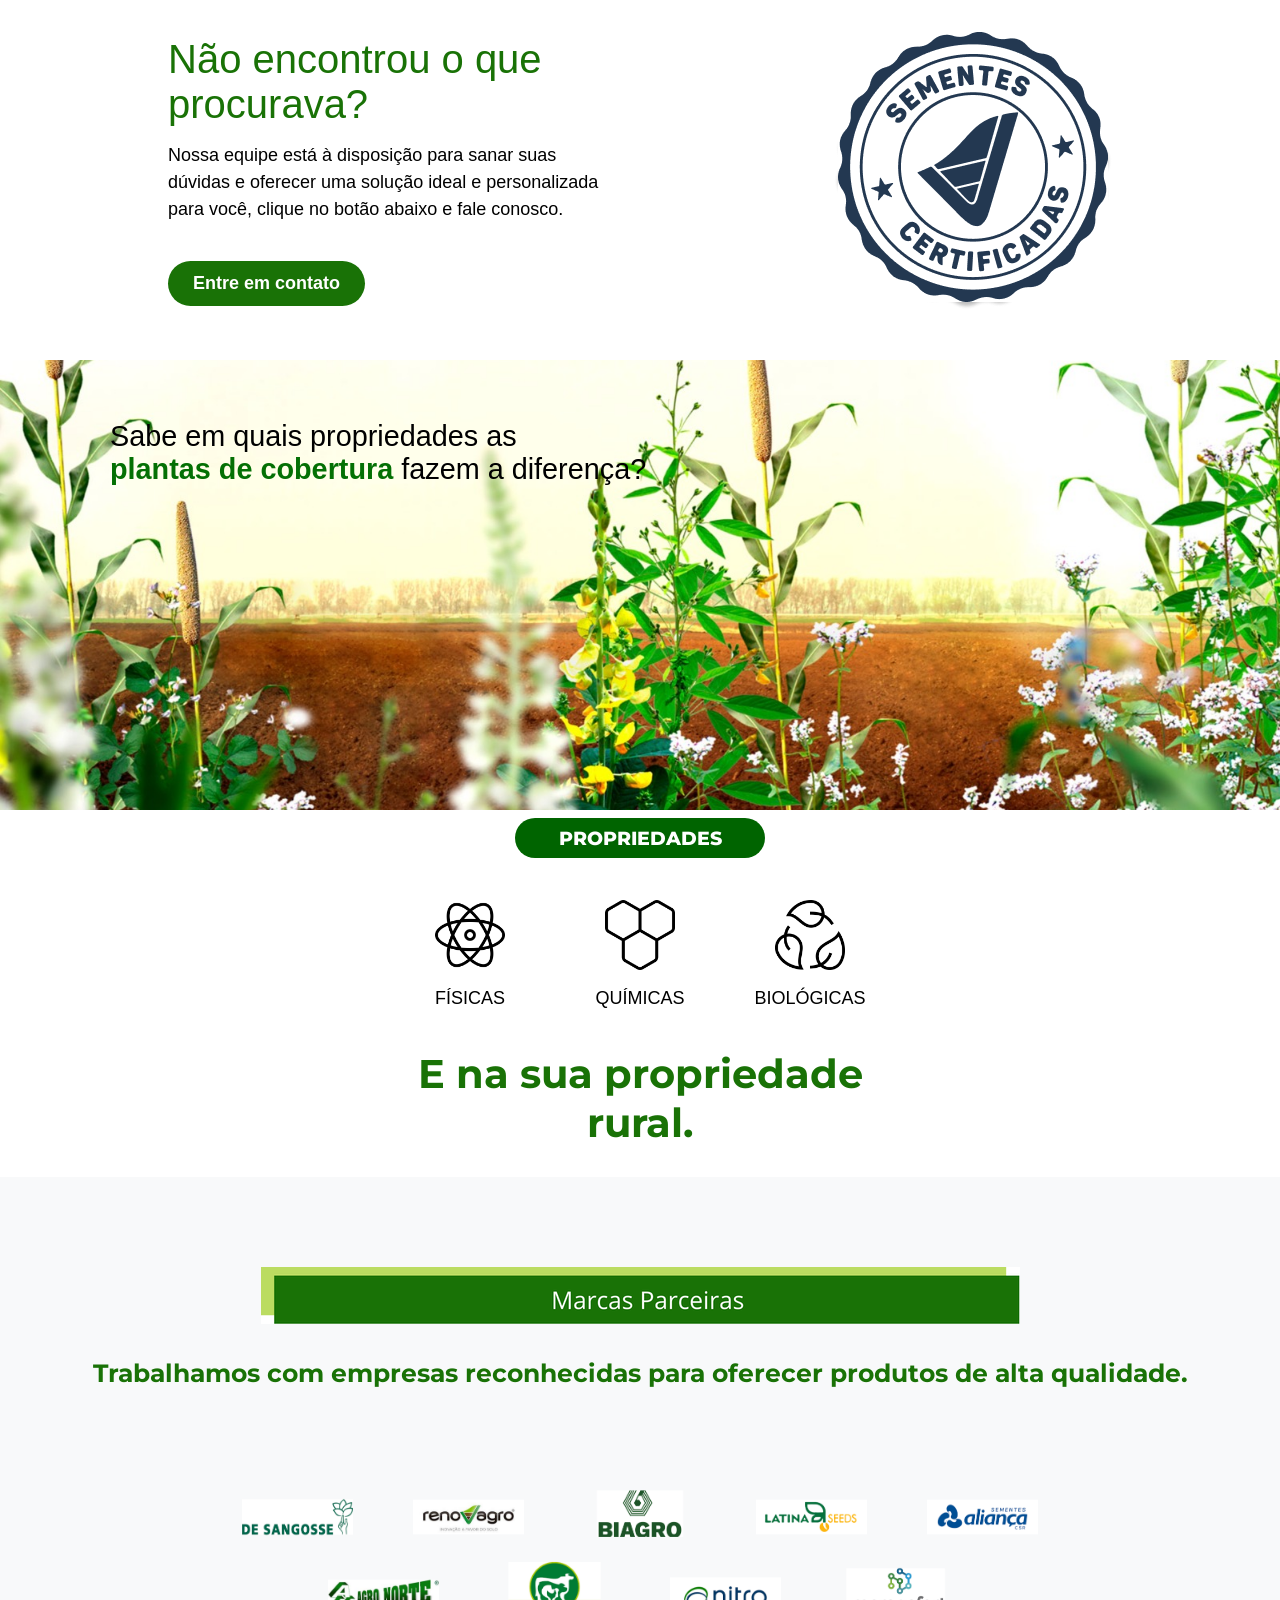
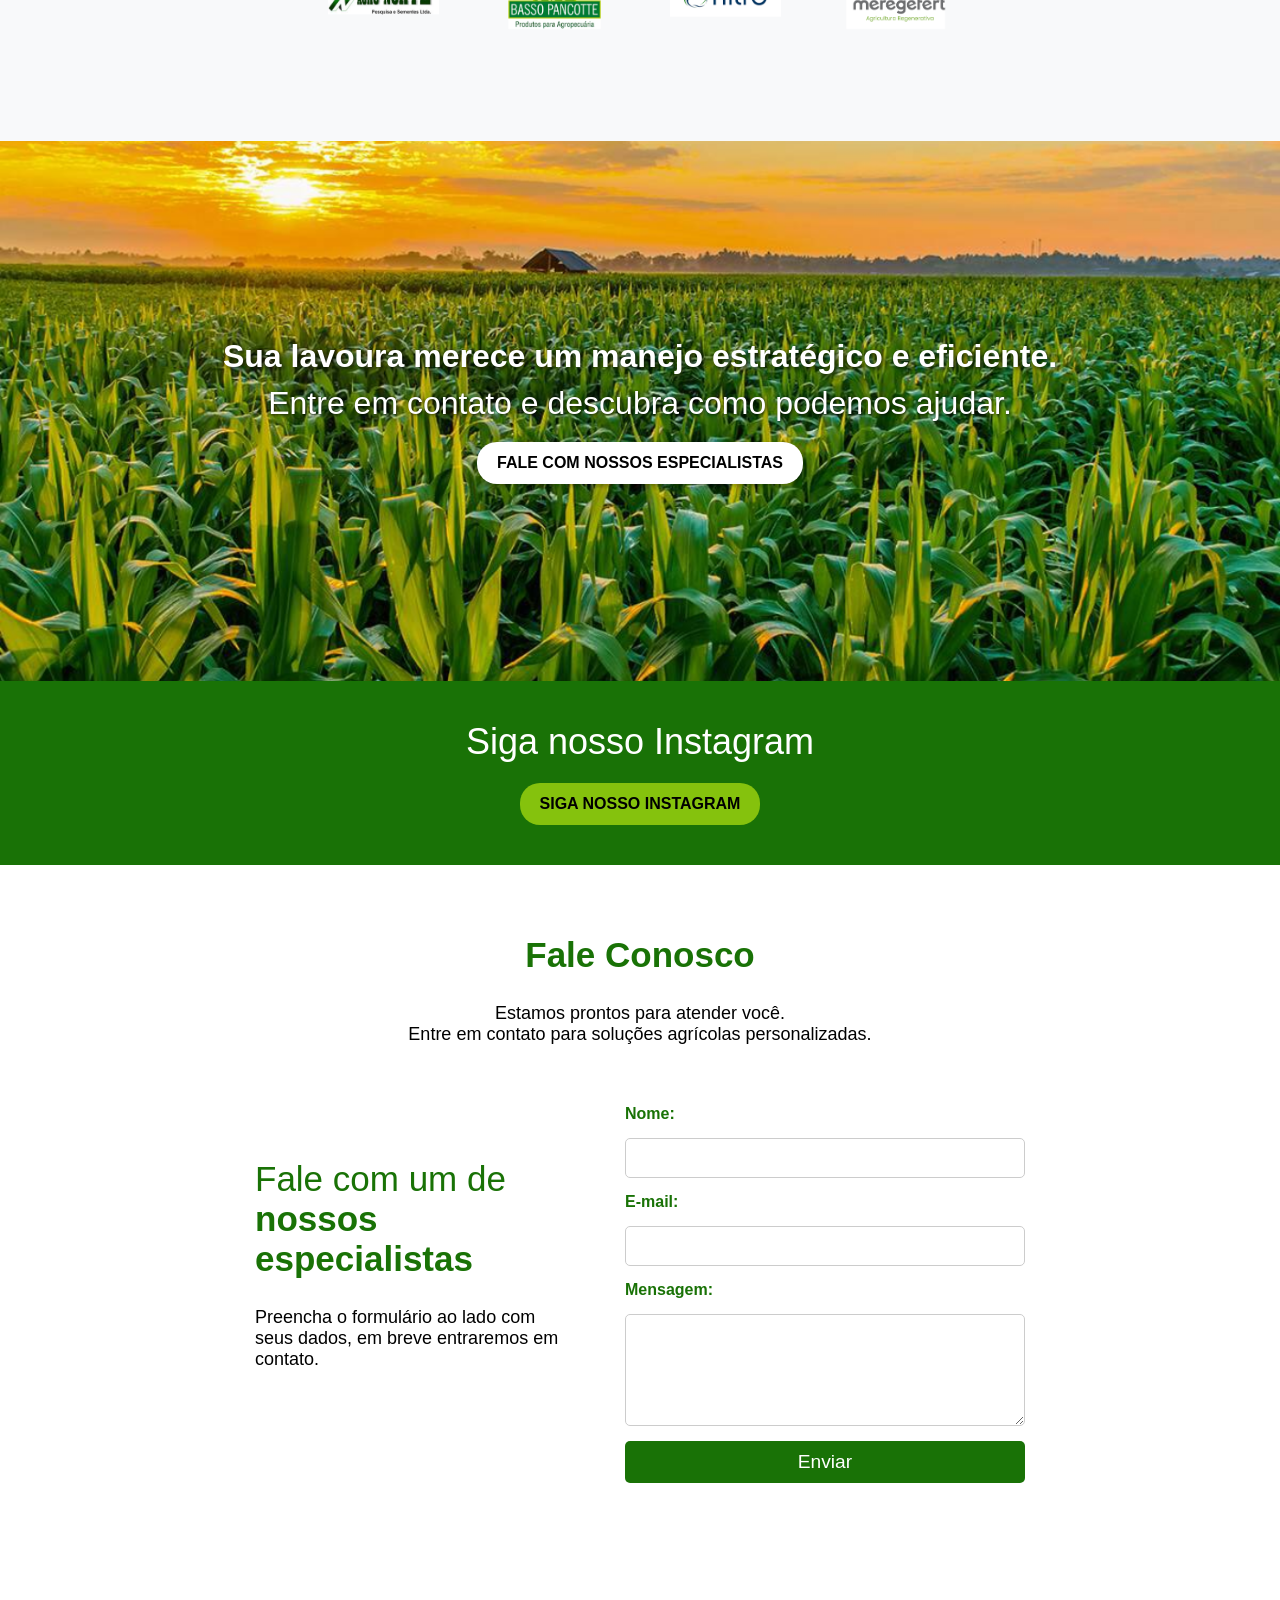
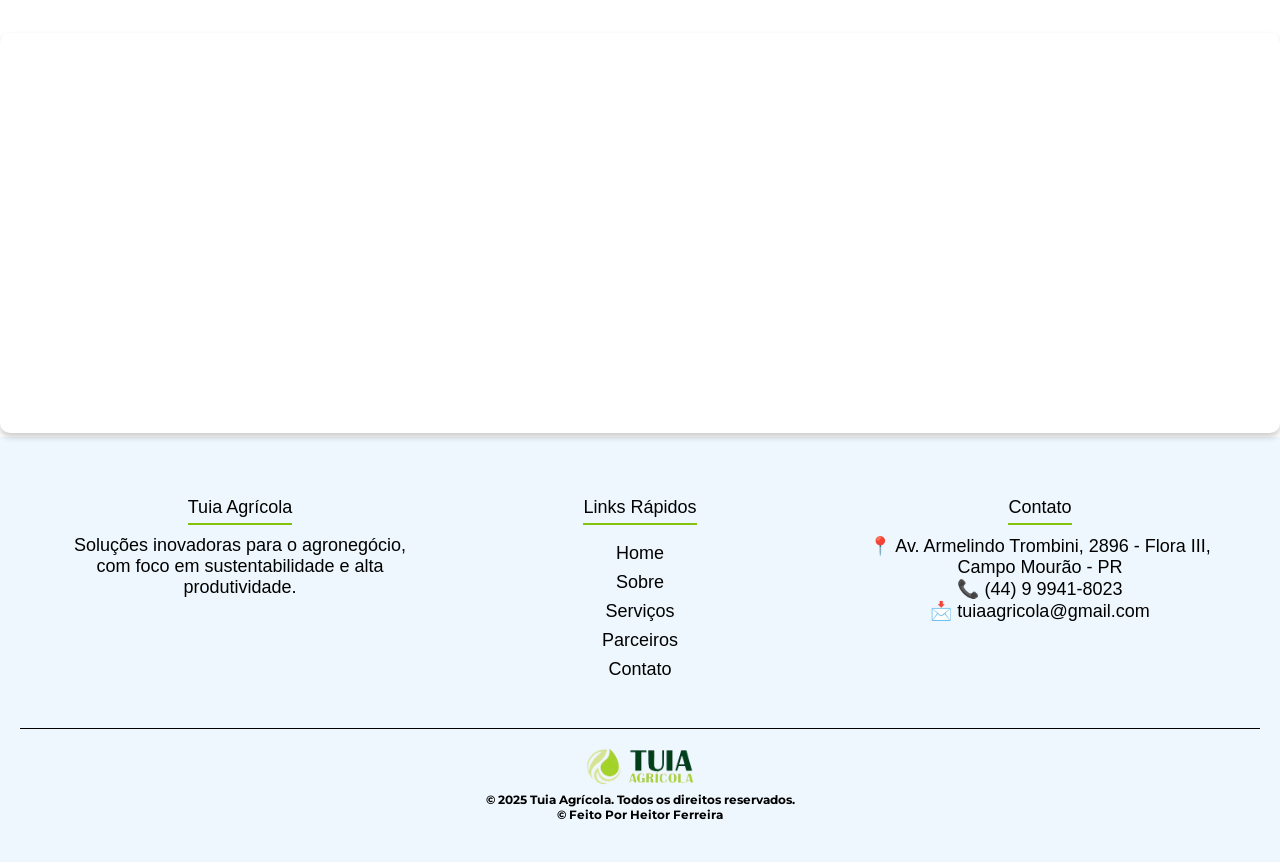
==== commit 093875ec: "finaleira pt02" ====
--- a/page1.html
+++ b/page1.html
@@ -82,30 +82,37 @@
         </div>
     </section>
     <section>
-        <div class="feature-container">
-            <div class="feature-box">
-                <img src="camadas-de-terra.png" alt="Ícone 1">
-                <h3>Análise de Solo e Manejo Biológico Personalizado</h3>
-            </div>
+        <a href="#servicos">
+            <div class="feature-container">
+                <div class="feature-box">
+                    <img src="camadas-de-terra.png" alt="Ícone 1">
+                    <h3>Análise de Solo e Manejo Biológico Personalizado</h3>
+                </div>
+        </a>
+        <a href="#semente">
             <div class="feature-box">
                 <img src="graos-de-cafe.png" alt="Ícone 2">
                 <h3>Sementes de Alta Qualidade para Máxima Performance</h3>
             </div>
+        </a>
+        <a href="#ferlilizante">
             <div class="feature-box">
                 <img src="mudas-de-saco.png" alt="Ícone 3">
                 <h3>Fertilizantes Biológicos e Orgânicos para um Solo Sustentável</h3>
             </div>
-        </div>
-    </section>
-
-    <section class="hero01" id="sobre">
+        </a>
+        </div>
+    </section>
+
+    <section class="hero01">
         <h1 class="titulo">TUIA AGRÍCOLA</h1>
-        <h2 class="subtitulo">SOLUÇÕES BIOLÓGICAS PARA O SOLO</h2>
+        <h2 class="subtitulo">Soluções biológicas para o solo</h2>
         <p class="descricao01">
             A Tuia Agrícola Ltda. é referência em consultoria agrícola em Campo Mourão-PR e região,
-            com especialidade em <strong>plantas de cobertura</strong>, um dos pilares da agricultura sustentável.
+            com especialidade em <strong>plantas de cobertura</strong>, um dos pilares da agricultura sustentável. <br>
             Oferecemos análises de solo, tecido vegetal e raízes, além de interpretação e recomendação de
-            microrganismos para manejo biológico. Saiba como nossos serviços e produtos podem revolucionar sua produção!
+            microrganismos para manejo biológico. <br> Saiba como nossos serviços e produtos podem revolucionar sua
+            produção!
         </p>
 
         <div class="diferenciais-container">
@@ -126,12 +133,12 @@
                 <p>Soluções Integradas e Inovadoras</p>
             </div>
         </div>
-
         <a href="https://wa.me/5544999418023" class="cta-button">Fale com nossos especialistas</a>
-    </section>
-
-
-    <section class="historia">
+        <br><br>
+    </section>
+
+
+    <section class="historia" id="sobre">
         <div class="container">
             <div class="conteudo">
                 <div class="texto">
@@ -149,6 +156,8 @@
                     <div class="Botão-sobre">
                         <a href="https://wa.me/5544999418023" class="cta-button-his">Acelere seu crescimento no Agro</a>
                     </div>
+                    <br>
+                    <br>
                 </div>
                 <div class="imagem">
                     <img src="2 carrossel 1.png" alt="Imagem da História">
@@ -190,7 +199,7 @@
         <div class="content-container">
             <div id="consultoria" class="content active left">
                 <ul>
-                    <li>✓ Coleta e análise de solo, tecido vegetal e raízes, com precisão científica.</li>
+                    <li>✔ Coleta e análise de solo, tecido vegetal e raízes, com precisão científica.</li>
                     <br>
                     <li>✔ Interpretação detalhada e recomendação de microrganismos benéficos, promovendo um manejo
                         biológico eficiente.</li>
@@ -205,11 +214,11 @@
 
             <div id="tecnologia" class="content right">
                 <ul>
-                    <li>✓ Consultoria remota via aplicativo, tornando o suporte técnico acessível e eficiente.</li>
-                    <br>
-                    <li>✓ Programa avançado de interpretação de análises, proporcionando recomendações assertivas.</li>
-                    <br>
-                    <li>✓ Profissionais altamente capacitados e atualizados com as tendências do setor.</li>
+                    <li>✔ Consultoria remota via aplicativo, tornando o suporte técnico acessível e eficiente.</li>
+                    <br>
+                    <li>✔ Programa avançado de interpretação de análises, proporcionando recomendações assertivas.</li>
+                    <br>
+                    <li>✔ Profissionais altamente capacitados e atualizados com as tendências do setor.</li>
                 </ul>
                 <a href="https://wa.me/5544999418023" class="cta-button">Entre Em Contato</a>
 
@@ -298,12 +307,15 @@
                 <p>Nosso compromisso com a excelência nos rendeu o reconhecimento pelo <strong>Projeto Solo
                         Vivo</strong>, uma certificação que atesta nossa dedicação à agricultura regenerativa e à
                     sustentabilidade no campo.</p>
+                <br>
+                <br>
+                <br>
                 <a href="https://wa.me/5544999418023" class="cta-button">AGENDE CONSULTORIA ESPECIALIZADA</a>
             </div>
         </div>
     </section>
 
-    <section class="nossas-sementes">
+    <section class="nossas-sementes" id="semente">
         <div class="nossas-sementes-header1"><img src="nossasemente.png" alt=""></div>
         <div class="nossas-sementes-container">
             <div class="nossas-sementes-title-container">
@@ -316,9 +328,9 @@
                     <li>Soja</li>
                     <li>Milho</li>
                     <li>Sorgo</li>
+                    <li>Feijão</li>
                     <li>Mix de plantas de cobertura</li>
                     <li>Plantas de cobertura solteira</li>
-                    <li>Feijão</li>
                 </ul>
             </div>
         </div>
@@ -326,25 +338,29 @@
         <div class="sementes-lista">
             <div class="semente-item">
                 <h3>Alta Germinação e Vigor</h3>
+                <br>
                 <p>Resultado de um rigoroso controle de qualidade, garantindo um plantio eficiente.</p>
             </div>
             <div class="semente-item">
                 <h3>Sementes Livres de Patógenos</h3>
+                <br>
                 <p>Maior segurança e sanidade para sua lavoura, reduzindo riscos de contaminação.</p>
             </div>
             <div class="semente-item">
                 <h3>Recomendação Personalizada</h3>
+                <br>
                 <p>Analisamos cada propriedade para indicar as melhores opções de sementes.</p>
             </div>
             <div class="semente-item">
                 <h3>Sustentabilidade</h3>
+                <br>
                 <p>Utilizamos métodos que respeitam o meio ambiente e promovem a agricultura regenerativa.</p>
             </div>
         </div>
     </section>
 
     <section>
-        <section class="nossas-sementes">
+        <section class="nossas-sementes" id="ferlilizante">
             <div class="nossas-sementes-header"><img src="nossofertili.png" alt=""></div>
             <div class="nossas-sementes-container">
                 <div class="nossas-sementes-title-container">
@@ -360,15 +376,18 @@
         <div class="fertilizantes-lista">
             <div class="fertilizante-item">
                 <h3>Fertilizantes Orgânicos</h3>
+                <br>
                 <p>Promovem a nutrição natural das plantas, melhorando a qualidade do solo e reduzindo impactos
                     ambientais.</p>
             </div>
             <div class="fertilizante-item">
                 <h3>Fertilizantes Foliares</h3>
+                <br>
                 <p>Proporcionam absorção rápida de nutrientes essenciais, aumentando a eficiência do cultivo.</p>
             </div>
             <div class="fertilizante-item">
                 <h3>Opções Sustentáveis</h3>
+                <br>
                 <p>Alternativas ecológicas que garantem maior produtividade com menor impacto ambiental.</p>
             </div>
         </div>
@@ -379,12 +398,13 @@
             <div class="container">
                 <div class="contato-content">
                     <!-- Texto à esquerda -->
-                    <div class="contato-texto">
+                    <div class="contato-texto1">
                         <h2>Não encontrou o que procurava?</h2>
                         <p>
                             Nossa equipe está à disposição para sanar suas dúvidas e oferecer uma solução ideal e
                             personalizada para você, clique no botão abaixo e fale conosco.
                         </p>
+                        <br>
                         <a href="https://wa.me/5544999418023" class="btn-contato">Entre em contato</a>
                     </div>
 
@@ -435,7 +455,7 @@
                     </div>
 
                     <p class="text-footer">
-                        E na sua <span class="highlight"> <strong>propriedade rural</strong></span>.
+                        E na sua <span class="highlight3"><strong>propriedade rural</strong></span>.
                     </p>
                 </div>
             </div>
@@ -445,9 +465,9 @@
         <section class="marcas" id="parceiros">
             <div class="img09">
                 <img src="marca-parceira.png" alt="Marca parceiras">
-            </div>
-            <p>Trabalhamos com empresas reconhecidas para oferecer produtos de alta qualidade.</p>
-
+                 <p> <br>  Trabalhamos com empresas reconhecidas para oferecer produtos de alta qualidade.</p>
+            </div>
+               
             <div class="marcas-container">
                 <img src="desandosse.png" alt="De Sangosse">
                 <img src="ronovagro.png" alt="Renovagro">
@@ -461,13 +481,14 @@
                 <img src="nitro.png" alt="Nitro">
                 <img src="meregefert.png" alt="MeregeFert">
             </div>
+            <br><br><br>
         </section>
 
         <!-- Seção de Manejo Agrícola -->
         <section class="agro-manejo-section">
             <h1>Sua lavoura merece um manejo estratégico e eficiente.</h1>
             <p>Entre em contato e descubra como podemos ajudar.</p>
-            <a href="#" class="btn">FALE COM NOSSOS ESPECIALISTAS</a>
+            <a href="https://wa.me/5544999418023" class="btn">FALE COM NOSSOS ESPECIALISTAS</a>
         </section>
 
         <!-- Seção do Instagram -->
@@ -481,33 +502,31 @@
 
         <section class="contato" id="contato">
             <h1>Fale Conosco</h1>
-            <p>Estamos prontos para atender você. Entre em contato para soluções agrícolas personalizadas.</p>
+            <br>
+            <p>Estamos prontos para atender você. <br>
+                Entre em contato para soluções agrícolas personalizadas.</p>
 
             <div class="contato-container">
                 <div class="contato-texto">
-                    <h2>Fale com um de nossos especialistas</h2>
+                    <h2>Fale com um de <span class="highlight4">nossos especialistas</span></h2>
+                    <br>
                     <p>Preencha o formulário ao lado com seus dados, em breve entraremos em contato.</p>
                 </div>
 
-            <form id="formulario">
-                <label for="nome">Nome:</label>
-                <input type="text" id="nome" name="nome" required>
-
-                <label for="email">E-mail:</label>
-                <input type="email" id="email" name="email" required>
-
-                <label for="mensagem">Mensagem:</label>
-                <textarea id="mensagem" name="mensagem" rows="5" required></textarea>
-
-                <button type="button" onclick="enviarWhatsApp()">Enviar</button>
-            </form>
-            </section>
-            <div class="info-contato">
-                <p>📍 Endereço: Av. Armelindo Trombini, 2896 - Flora III, Campo Mourão - PR</p>
-                <p>📞 Telefone: <a href="tel:+5544999418023">(44) 9 9941-8023</a></p>
-                <p>📩 E-mail: <a href="mailto:tuiaagricola@gmail.com">tuiaagricola@gmail.com</a></p>
-            </div>
-       
+                <form id="formulario">
+                    <label for="nome">Nome:</label>
+                    <input type="text" id="nome" name="nome" required>
+
+                    <label for="email">E-mail:</label>
+                    <input type="email" id="email" name="email" required>
+
+                    <label for="mensagem">Mensagem:</label>
+                    <textarea id="mensagem" name="mensagem" rows="5" required></textarea>
+
+                    <button type="button" onclick="enviarWhatsApp()">Enviar</button>
+                </form>
+        </section>
+
 
         <section class="mapa">
             <div class="mapa">
--- a/page1.css
+++ b/page1.css
@@ -28,7 +28,7 @@
 
 body h1, h2, h3, h4{
     font-family: var(--poppins);
-    font-weight: 700;
+    font-weight: 400    ;
 }
 body p{
     font-family: var(--montserrat);
@@ -306,7 +306,7 @@
 .text-top-left h2 {
     font-size: 1.8rem;
     font-weight: lighter;
-    color: var(--azulescuro);
+    color: var(--preto);
     text-shadow: 2px 2px 8px rgba(0, 0, 0, 0.7);
     text-shadow: none;
     font-family: Arial, Helvetica, sans-serif;
@@ -342,7 +342,7 @@
     transform: translateX(-50%);
     width: 250px;
     border-radius: 20px;
-    top: 62%;
+    top: 56%;
     z-index: 10;
     border-color: white;
 }
@@ -353,12 +353,13 @@
     font-size: 1.2rem;
     font-weight:lighter;
     color: white;
+    font-weight: 800;
 }
 
 /* Container inferior */
 .container-bottom {
     background: #ffffff;
-    padding-top: 20px;
+    padding-top: 40px;
     text-align: center;
 }
 
@@ -387,15 +388,25 @@
 }
 
 .icon-box p {
-    font-weight: bold;
+    
     margin-top: 8px;
+    font-size: 18px;
+    font-family: var(--poppins);
+    font-weight: 400;
 }
 
 /* Rodapé */
 .text-footer {
-    font-size: 1.2rem;
-    margin-top: 20px;
-}
+    font-size: 40px;
+    margin-top: 40px;
+    color: var(--verde_escuro);
+}
+.highlight3 {
+    color: var(--verde_escuro);
+    font-weight: 900 !important;
+    margin-bottom: 10px;
+}
+
 
 .logo-box {
     margin-top: 20px;
@@ -499,18 +510,18 @@
     text-align: center;
     padding: 40px 20px;
     background-color: white;
-    padding-top: 150px;
+    padding-top: 50px;
 }
 
 .titulo {
     font-size: 2.5rem;
-    color: #176D2D;
+    color: var(--verde_escuro);
     font-weight: bold;
 }
 
 .subtitulo {
     font-size: 1.8rem;
-    color: #000000;
+    color: var(--verde_escuro);
     margin-top: 5px;
 }
 
@@ -528,11 +539,12 @@
     gap: 20px;
     max-width: 700px;
     margin: 30px auto;
+    padding-top: 30px;
 }
 
 .diferenca-box {
     background-color: white;
-    color: var(--cinza);
+    color: var(--preto);
     text-align: left;
     padding: 15px;
     border-radius: 10px;
@@ -572,6 +584,7 @@
     text-decoration: none;
     margin-top: 30px;
     transition: background 0.3s ease;
+    
 }
 
 .cta-button:hover {
@@ -593,6 +606,9 @@
     .diferenca-box img {
         width: 40px;
         height: 40px;
+    }
+    .hero01{
+        padding-top: 100px;
     }
 }
 
@@ -667,7 +683,7 @@
     border-style:initial;
     border-radius: 8px;
     text-decoration: none;
-    margin-top: 30px;
+    margin-top: 10px;
     transition: background 0.3s ease;
     font-family: var(--poppins);
     font-weight: 700;
@@ -765,9 +781,10 @@
 }
 
 .card p {
-    color: #444;
+    color: var(--preto);
     font-size: 18px;
     line-height: 1.5;
+    font-weight: bold;
 }
 
 /* Hover para os cards */
@@ -806,6 +823,7 @@
     max-width: 900px;
     margin: auto;
     text-align: center;
+    top: -90px;
 }
 
 /* Cabeçalho */
@@ -841,7 +859,8 @@
 
 .intro-text {
     font-size: 18px;
-    color: var(--preto);
+    font-family: var(--poppins);
+    font-weight: 400;
     margin: 10px 0 20px;
     padding-top: 30px;
 }
@@ -864,6 +883,7 @@
     text-align: center;
     border-bottom: 3px solid transparent;
     transition: all 0.3s ease-in-out;
+    font-family: var(--poppins);
 }
 
 .tab span {
@@ -876,6 +896,7 @@
     color: var(--verde_escuro);
     background-color: var(--azulin);
     border-bottom: 3px solid var(--verde_escuro);
+    font-family: var(--poppins);
 }
 
 /* Conteúdo */
@@ -905,7 +926,8 @@
 
 ul li {
     margin: 10px 0;
-    color: var(--cinza);
+    color: var(--preto);
+    font-family: var(--poppins);
 }
 
 /* Botão CTA */
@@ -984,9 +1006,13 @@
 
 .rights {
     width: 60%;
-    font-size: 20px;
+    font-size: 18px;
     color: var(--verde_escuro);
     line-height: 1.6;
+}
+
+.rights h3{
+    font-size: 25px;
 }
 
 .rights ul {
@@ -1081,7 +1107,7 @@
 }
 @media (max-width: 768px) {
     .cta-section{
-        width: 450px;
+        width: 380px;
     }
     /* Altera a imagem de fundo para uma versão diferente no responsivo */
     .cta-image {
@@ -1115,13 +1141,13 @@
 
 .nossas-sementes-header1{
     padding: 60px;
-    text-align: right;
+    text-align: center;
     margin-right: 40px;
     
 }
 .nossas-sementes-header{
     padding: 60px;
-    text-align: right;
+    text-align: center;
     margin-right: 40px;
 }
 .nossas-sementes-container {
@@ -1140,12 +1166,13 @@
 }
 .nossas-sementes-content {
     flex: 2;
-    text-align: center;
+    text-align: left;
     margin-left: 190px;
 }
 .nossas-sementes-content h3{
     font-weight: 400;
-    text-align: center;
+    text-align: left;
+    font-size: 25px;
 }
 
 .nossas-sementes-title {
@@ -1157,6 +1184,10 @@
 .nossas-sementes-list {
     list-style-type: disc;
     padding-left: 20px;
+    text-align: left;
+    color: var(--preto);
+    font-size: 18px;
+    font-family: var(--poppins);
 }
 @media (max-width: 768px) {
     /* Centraliza todo o container no mobile */
@@ -1363,14 +1394,17 @@
 }
 
 .fertilizante-item h3, .semente-item h3 {
-    color: #2d572c;
+    color: var(--verde_escuro);
     font-size: 20px;
     margin-bottom: 10px;
+    font-family: var(--poppins);
 }
 
 .fertilizante-item p, .semente-item p {
-    color: #555;
-    font-size: 16px;
+    color: var(--preto);
+    font-size: 18px;
+    font-family: var(--poppins);
+    font-weight: 400;
 }
 @media (max-width: 768px){
     .img09 img{
@@ -1385,20 +1419,24 @@
 
 }
 .img09{
-    padding: 120px;
     text-align: center;
     height: 250px; /* A imagem ocupa metade da largura */
     border-radius: 10px;
     object-fit: cover;
-}
-
+    padding-top: 40px;
+}
+.marcas p{
+    font-size: 25px;
+    color: var(--verde_escuro);
+    font-weight: bold;
+}
 
 .marcas-container {
     display: flex;
     justify-content: center;
     flex-wrap: wrap;
-    gap: 30px;
-    margin-top: 20px;
+    gap: 60px;
+    
 }
 
 .marcas-container img {
@@ -1534,6 +1572,7 @@
     padding: 50px;
     display: flex;
     justify-content: center;
+    padding-top: 100px;
     
 }
 
@@ -1549,19 +1588,20 @@
     gap: 50px;
 }
 
-.contato-texto {
+.contato-texto1 {
     width: 50%; /* Texto ocupa metade da tela */
 }
 
-.contato-texto h2 {
-    font-size: 32px;
-    color: #132f4c; /* Azul escuro */
+.contato-texto1 h2 {
+    font-size: 40px;
+    color: var(--verde_escuro); 
     margin-bottom: 15px;
 }
 
-.contato-texto p {
+.contato-texto1 p {
     font-size: 18px;
-    color: #132f4c;
+    font-family: var(--poppins);
+    font-weight: 400;
     line-height: 1.5;
     margin-bottom: 20px;
 }
@@ -1969,6 +2009,9 @@
     }
 
 }
+.imagem-premio{
+    text-align: center;
+}
 
 .premio-content {
     display: flex;
@@ -1993,8 +2036,8 @@
 
 .premio-info p {
     font-family: var(--poppins);
-    color: var(--cinza);
-    font-size: 20px;
+    color: var(--preto);
+    font-size: 18px;
     margin-bottom: 20px;
     font-weight: 400;
 
@@ -2037,7 +2080,7 @@
 }
 .overlay-image {
     position: absolute;
-    top: 50%;
+    top: 35%;
     left: 50%;
     transform: translate(-50%, -50%);
     width: 80%;
@@ -2045,7 +2088,7 @@
 }
 .text-content {
     position: absolute;
-    top: 90%;
+    top: 80%;
     left: 50%;
     transform: translate(-50%, -50%);
     width: 80%;
@@ -2088,18 +2131,22 @@
     text-align: center;
     color: white;
     padding: 20px;
+    padding: 30px;
 }
 
 .agro-manejo-section h1 {
     font-size: 2rem;
     font-weight: bold;
     text-shadow: 2px 2px 4px rgba(0, 0, 0, 0.7);
+    font-family: var(--poppins);
 }
 
 .agro-manejo-section p {
-    font-size: 1.2rem;
+    font-size: 2rem;
     margin-top: 10px;
     text-shadow: 1px 1px 3px rgba(0, 0, 0, 0.6);
+    font-family: var(--poppins);
+    font-weight: 400;
 }
 
 .btn {
@@ -2113,10 +2160,11 @@
     cursor: pointer;
     text-decoration: none;
     box-shadow: 2px 2px 5px rgba(0, 0, 0, 0.3);
+    font-family: var(--poppins);
 }
 
 .btn:hover {
-    background: #ddd;
+    background: var(--verde_claro);
 }
 
 .instagram-section {
@@ -2143,6 +2191,7 @@
 
 .instagram-btn:hover {
     background: var(--verde_escuro);
+    color: white;
 }
 
 
@@ -2157,14 +2206,17 @@
 }
 
 .contato h1 {
-    color: #105b23;
-    font-size: 2rem;
+    color: var(--verde_escuro);
+    font-size: 35px;
     margin-bottom: 10px;
+    font-weight: 600;
 }
 
 .contato p {
-    font-size: 1.1rem;
-    color: #555;
+    font-size: 18px;
+    font-family: var(--poppins);
+    font-weight: 400;
+    color: var(--preto);
     margin-bottom: 20px;
 }
 
@@ -2208,11 +2260,20 @@
     flex: 1;
     max-width: 40%;
 }
+.contato-texto p {
+    color: black;
+    font-size: 18px;
+    font-family: var(--poppins);
+    font-weight: 400;
+}
 
 .contato-texto h2 {
-    font-size: 1.5rem;
-    color: #105b23;
+    font-size: 35px;
+    color: var(--verde_escuro);
     margin-bottom: 10px;
+}
+.highlight4{
+    font-weight: bold;
 }
 
 /* Estilização do formulário */
@@ -2222,12 +2283,15 @@
     display: flex;
     flex-direction: column;
     gap: 15px;
+    font-family: var(--poppins);
+    padding-top: 40px;
 }
 
 label {
     text-align: left;
     font-weight: bold;
-    color: #105b23;
+    color: var(--verde_escuro);
+    font-family: var(--poppins);
 }
 
 input, textarea {
@@ -2239,7 +2303,7 @@
 }
 
 button {
-    background: #105b23;
+    background: var(--verde_escuro);
     color: white;
     padding: 10px;
     border: none;
@@ -2250,7 +2314,7 @@
 }
 
 button:hover {
-    background: #0c441b;
+    background: var(--verde_claro);
 }
 
 /* Centraliza as informações de contato abaixo dos dois blocos */
@@ -2296,6 +2360,7 @@
 .mapa {
     margin-top: 20px;
     text-align: center;
+    padding-top: 30px;
 }
 
 .mapa iframe {
@@ -2308,9 +2373,10 @@
 
 footer {
     background-color:  var(--azulin);
-    color: var(--cinza);
+    color: var(--preto);
     padding: 40px 20px;
     text-align: center;
+    font-family: var(--poppins);
 }
 
 .footer-container {
@@ -2319,18 +2385,20 @@
     justify-content: space-around;
     max-width: 1200px;
     margin: auto;
+
 }
 
 .footer-section {
     flex: 1;
     min-width: 250px;
     margin: 20px;
+    font-size: 18px;
 }
 
 .footer-section h3 {
     font-size: 18px;
     margin-bottom: 10px;
-    border-bottom: 2px solid var(--azulescuro);
+    border-bottom: 2px solid var(--verde_claro);
     display: inline-block;
     padding-bottom: 5px;
 }
@@ -2346,7 +2414,7 @@
 
 .footer-section ul li a {
     text-decoration: none;
-    color: var(--cinza);
+    color: var(--preto);
     transition: 0.3s;
 }
 
@@ -2355,11 +2423,13 @@
 }
 
 .footer-section p {
-    font-size: 14px;
+    font-size: 18px;
+    font-family: var(--poppins);
+    font-weight: 400;
 }
 
 .footer-section a {
-    color: var(--cinza);
+    color: var(--preto);
     text-decoration: none;
 }
 
@@ -2382,7 +2452,7 @@
     margin-top: 20px;
     padding-top: 15px;
     border-top: 1px solid var(--preto);
-    font-size: 14px;
+    font-size: 12px;
 }
 .footer-bottom img {
     max-width: 110px;
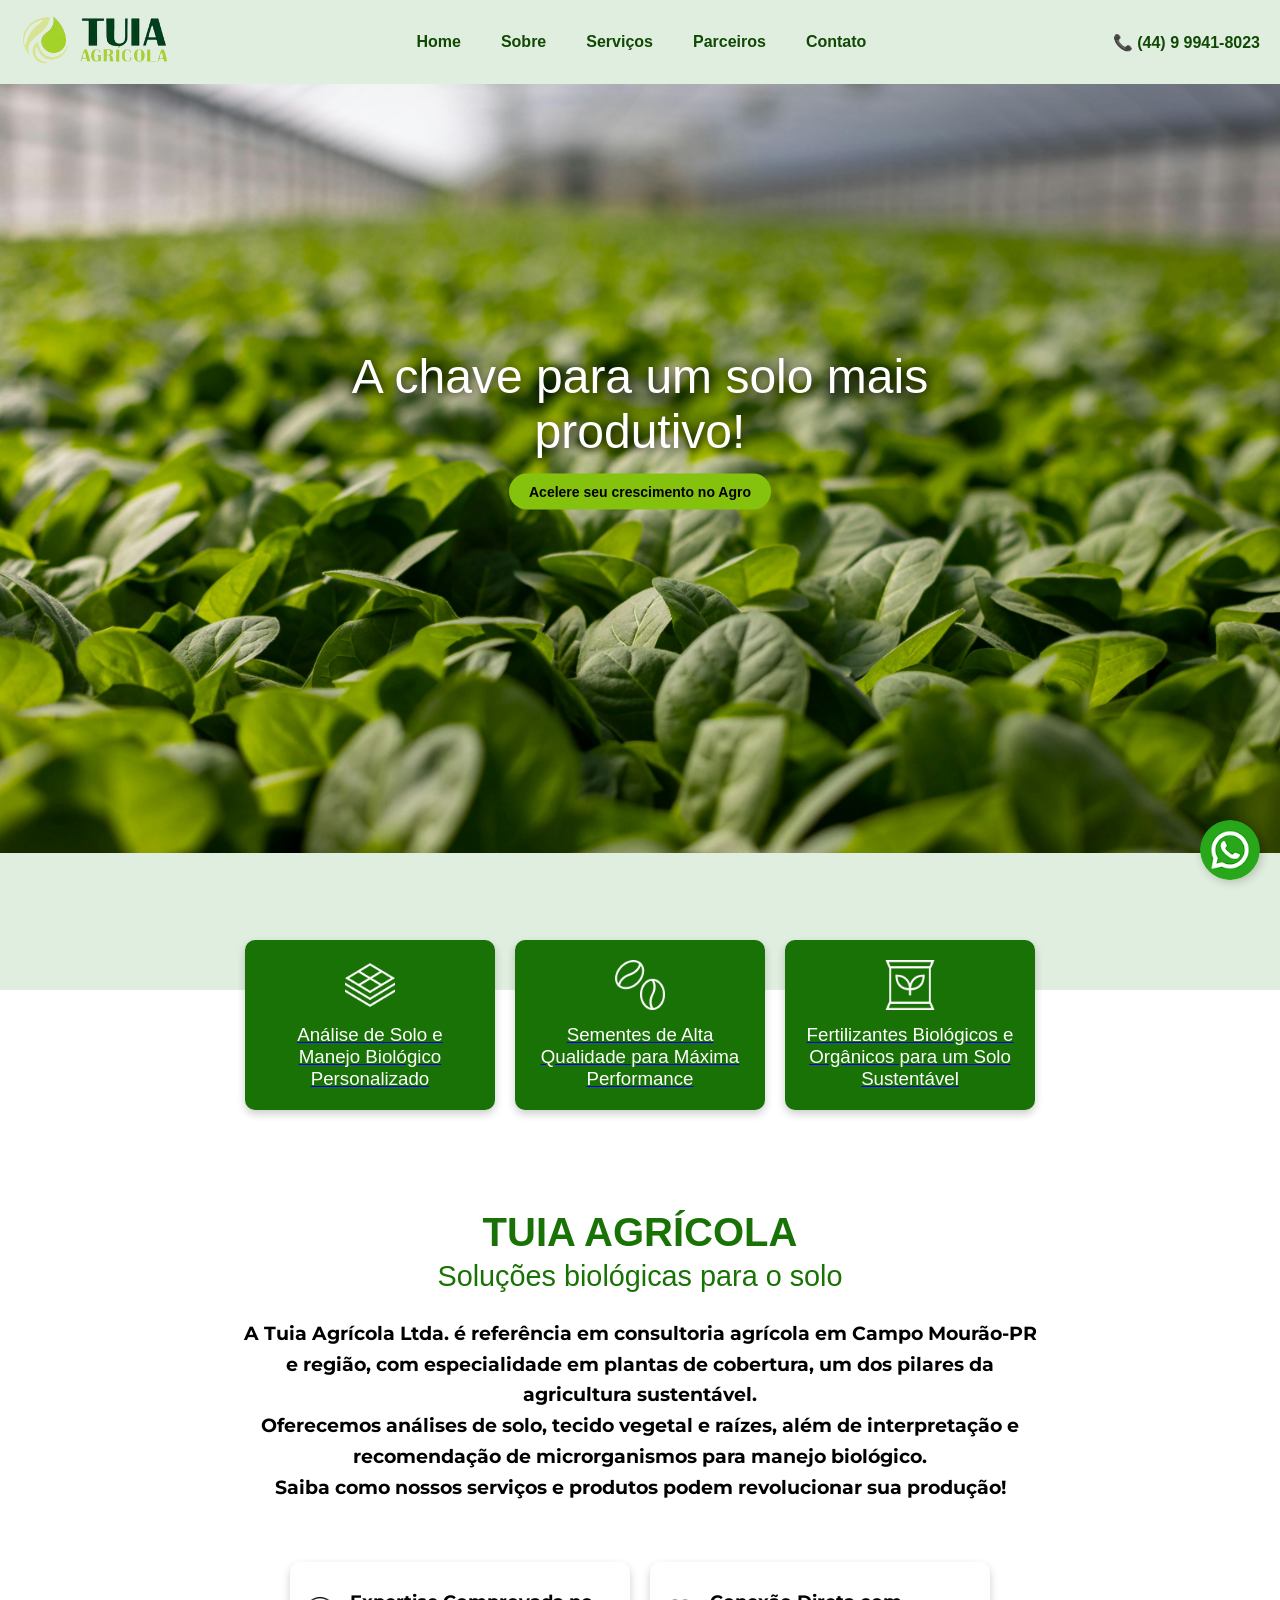
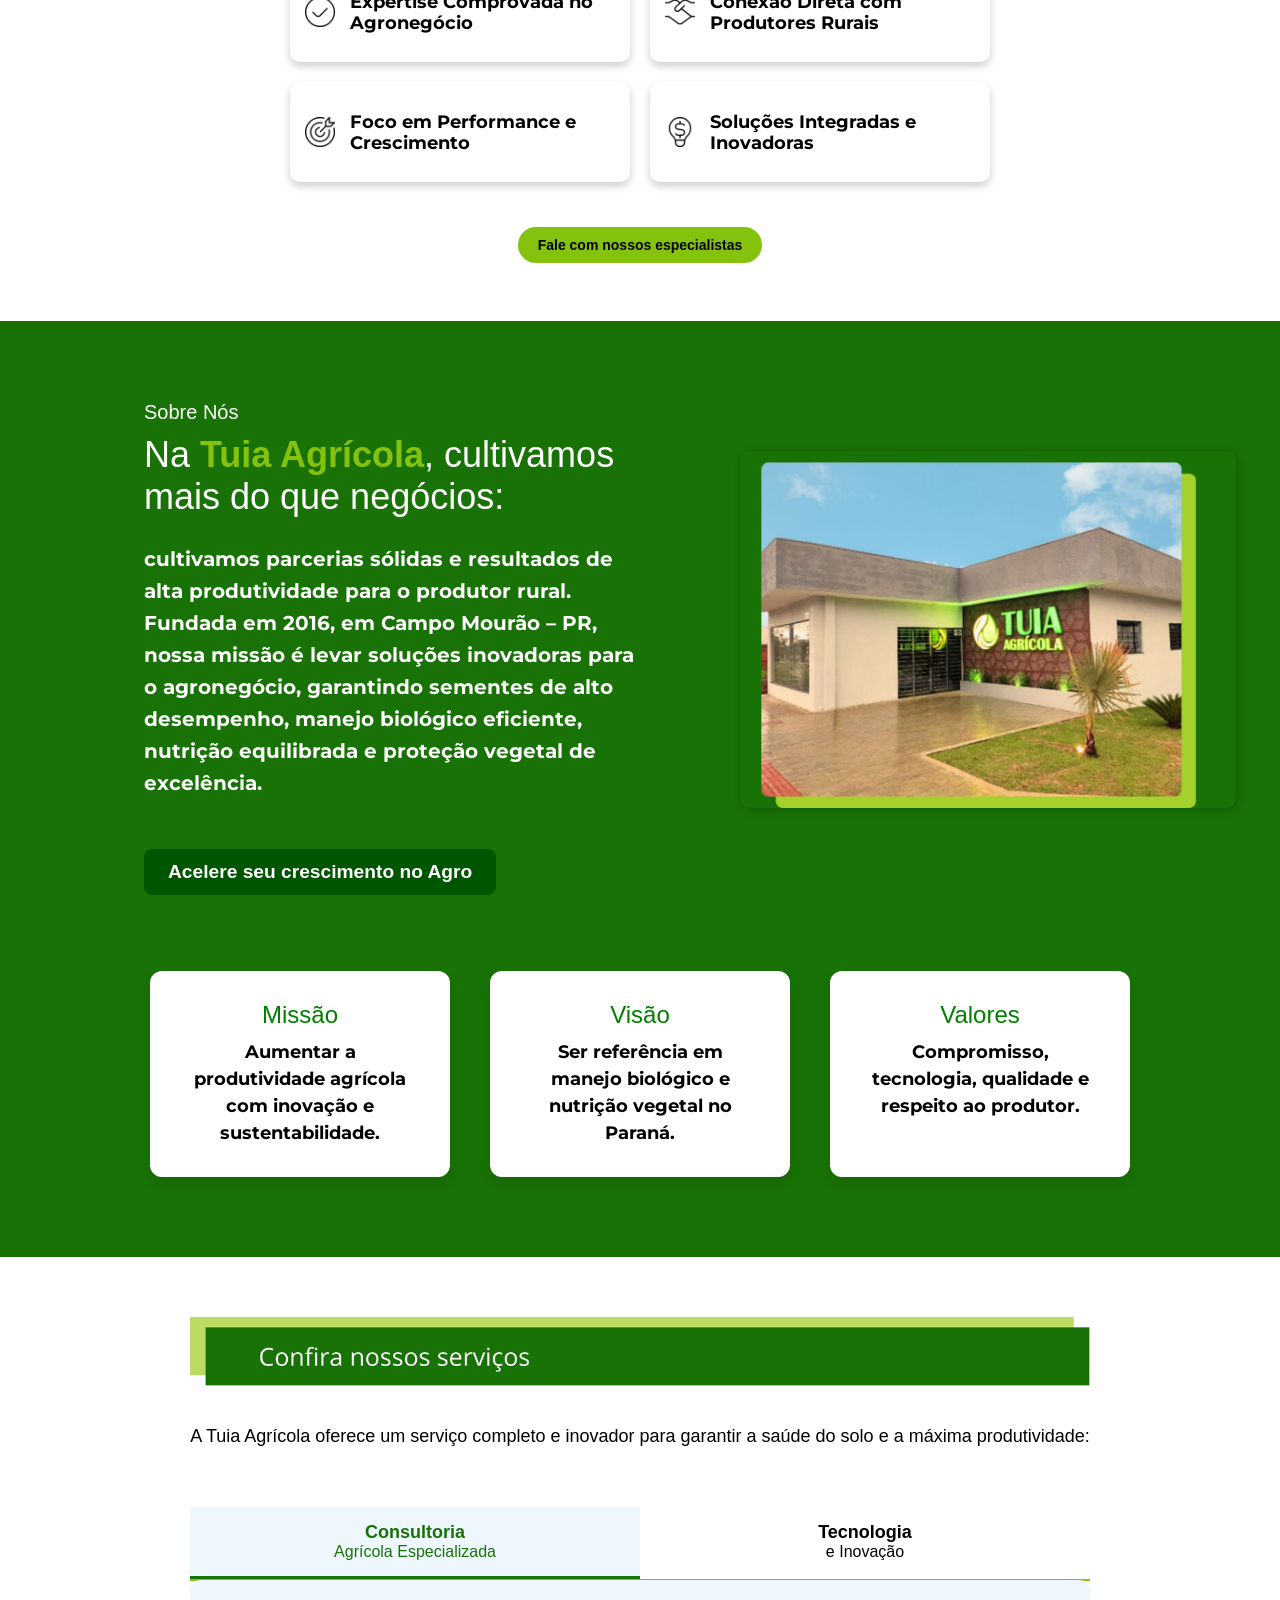
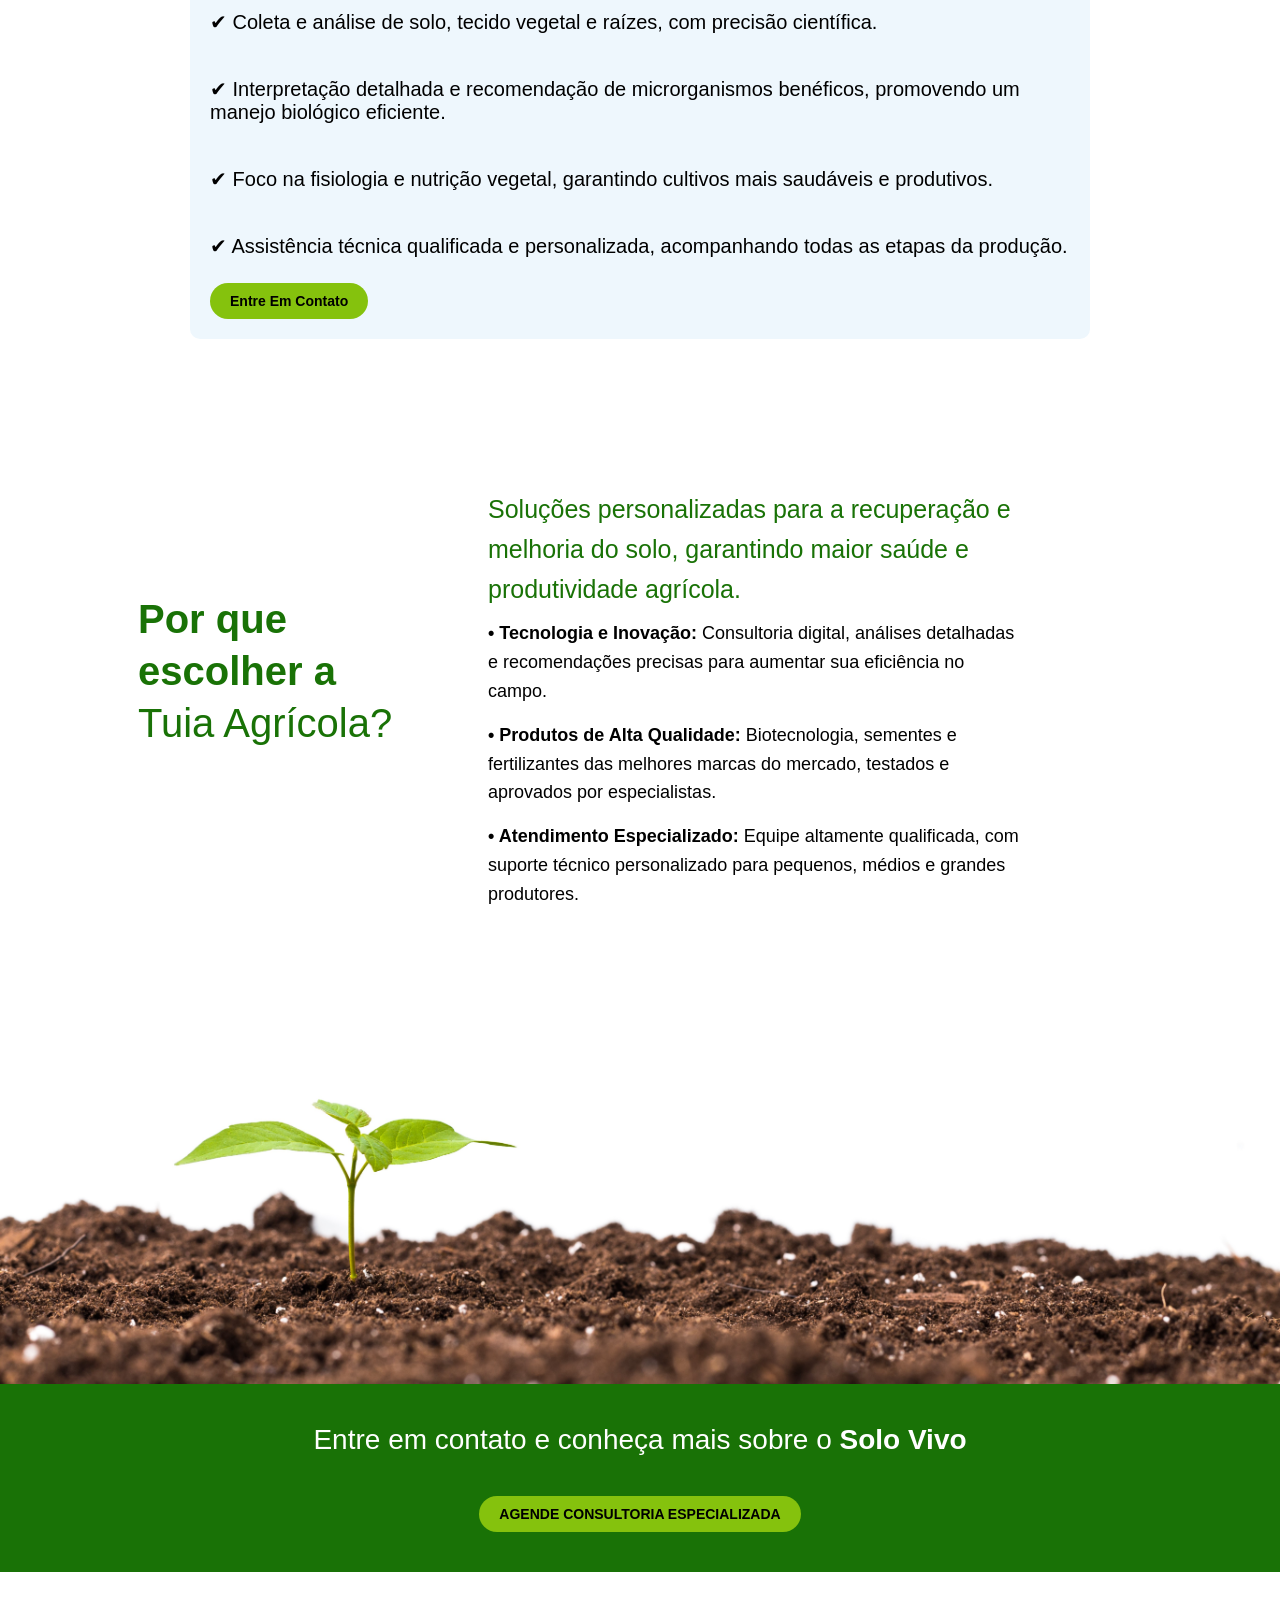
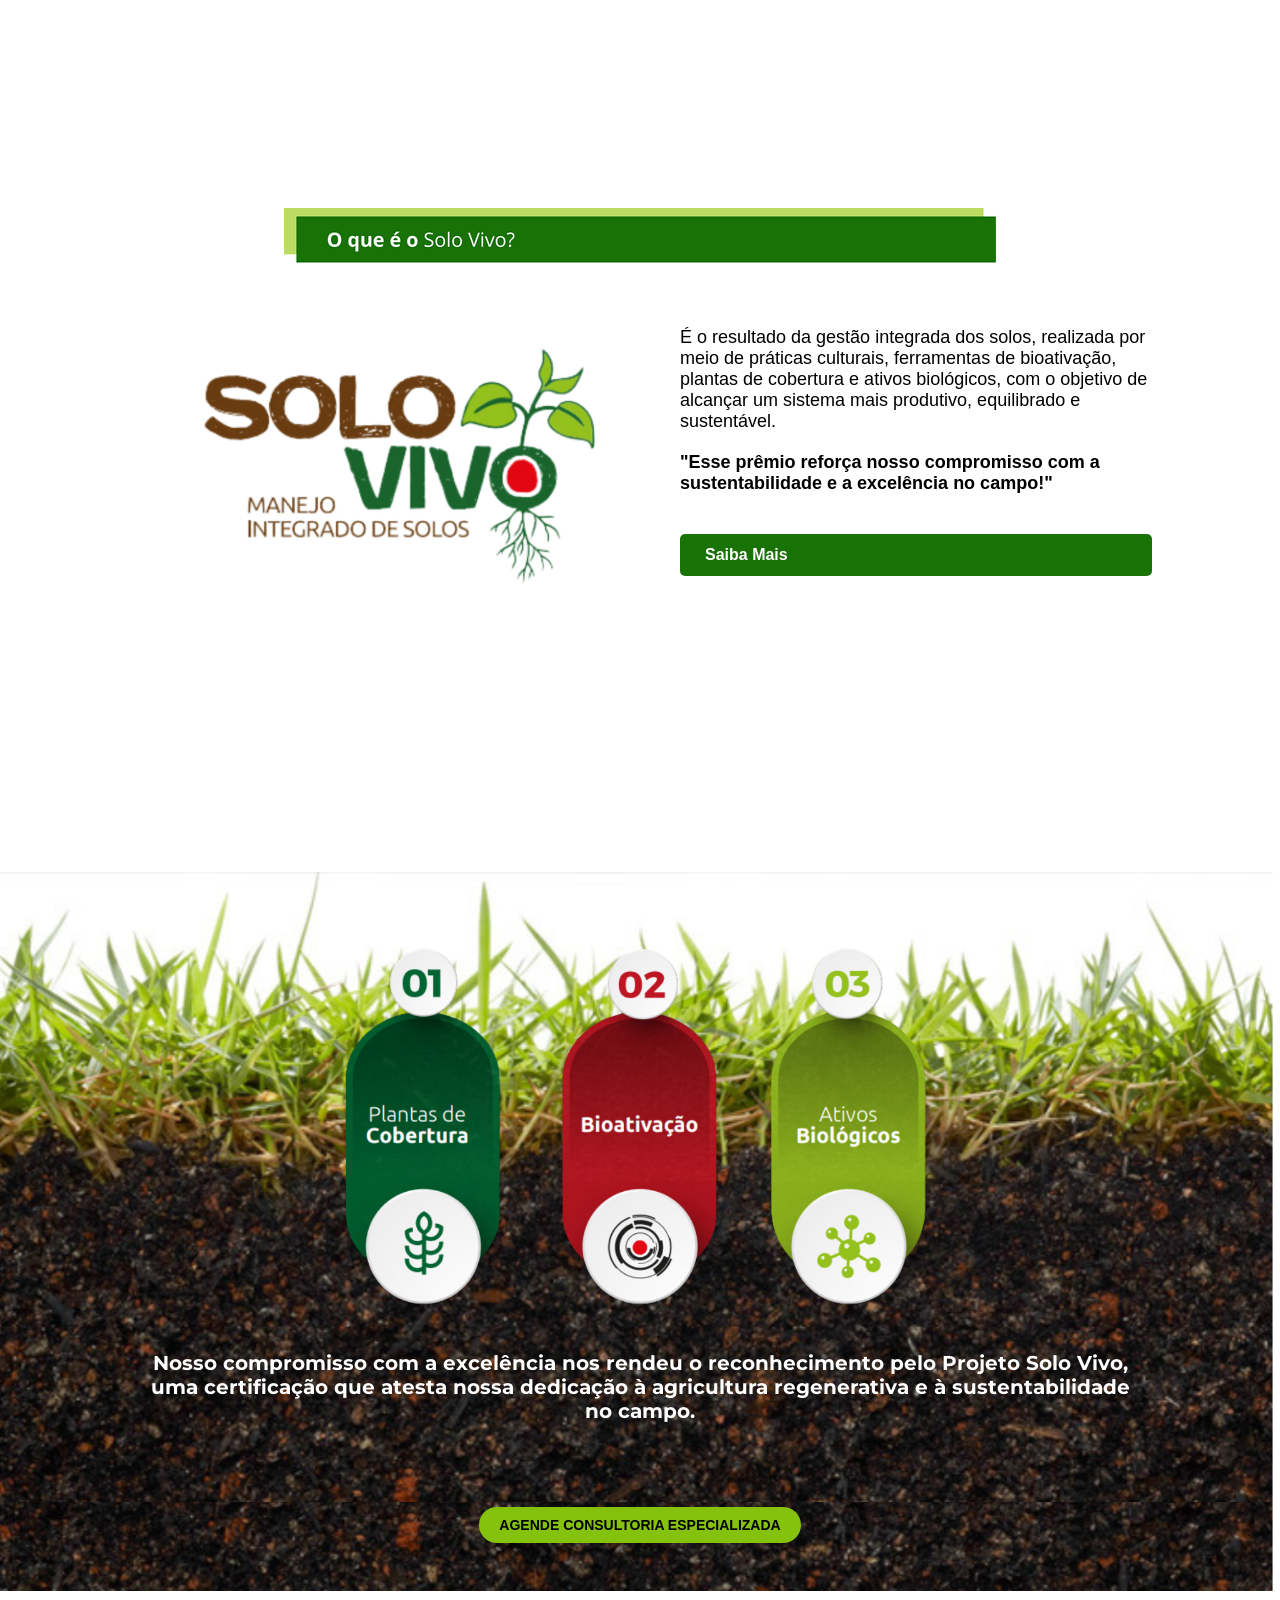
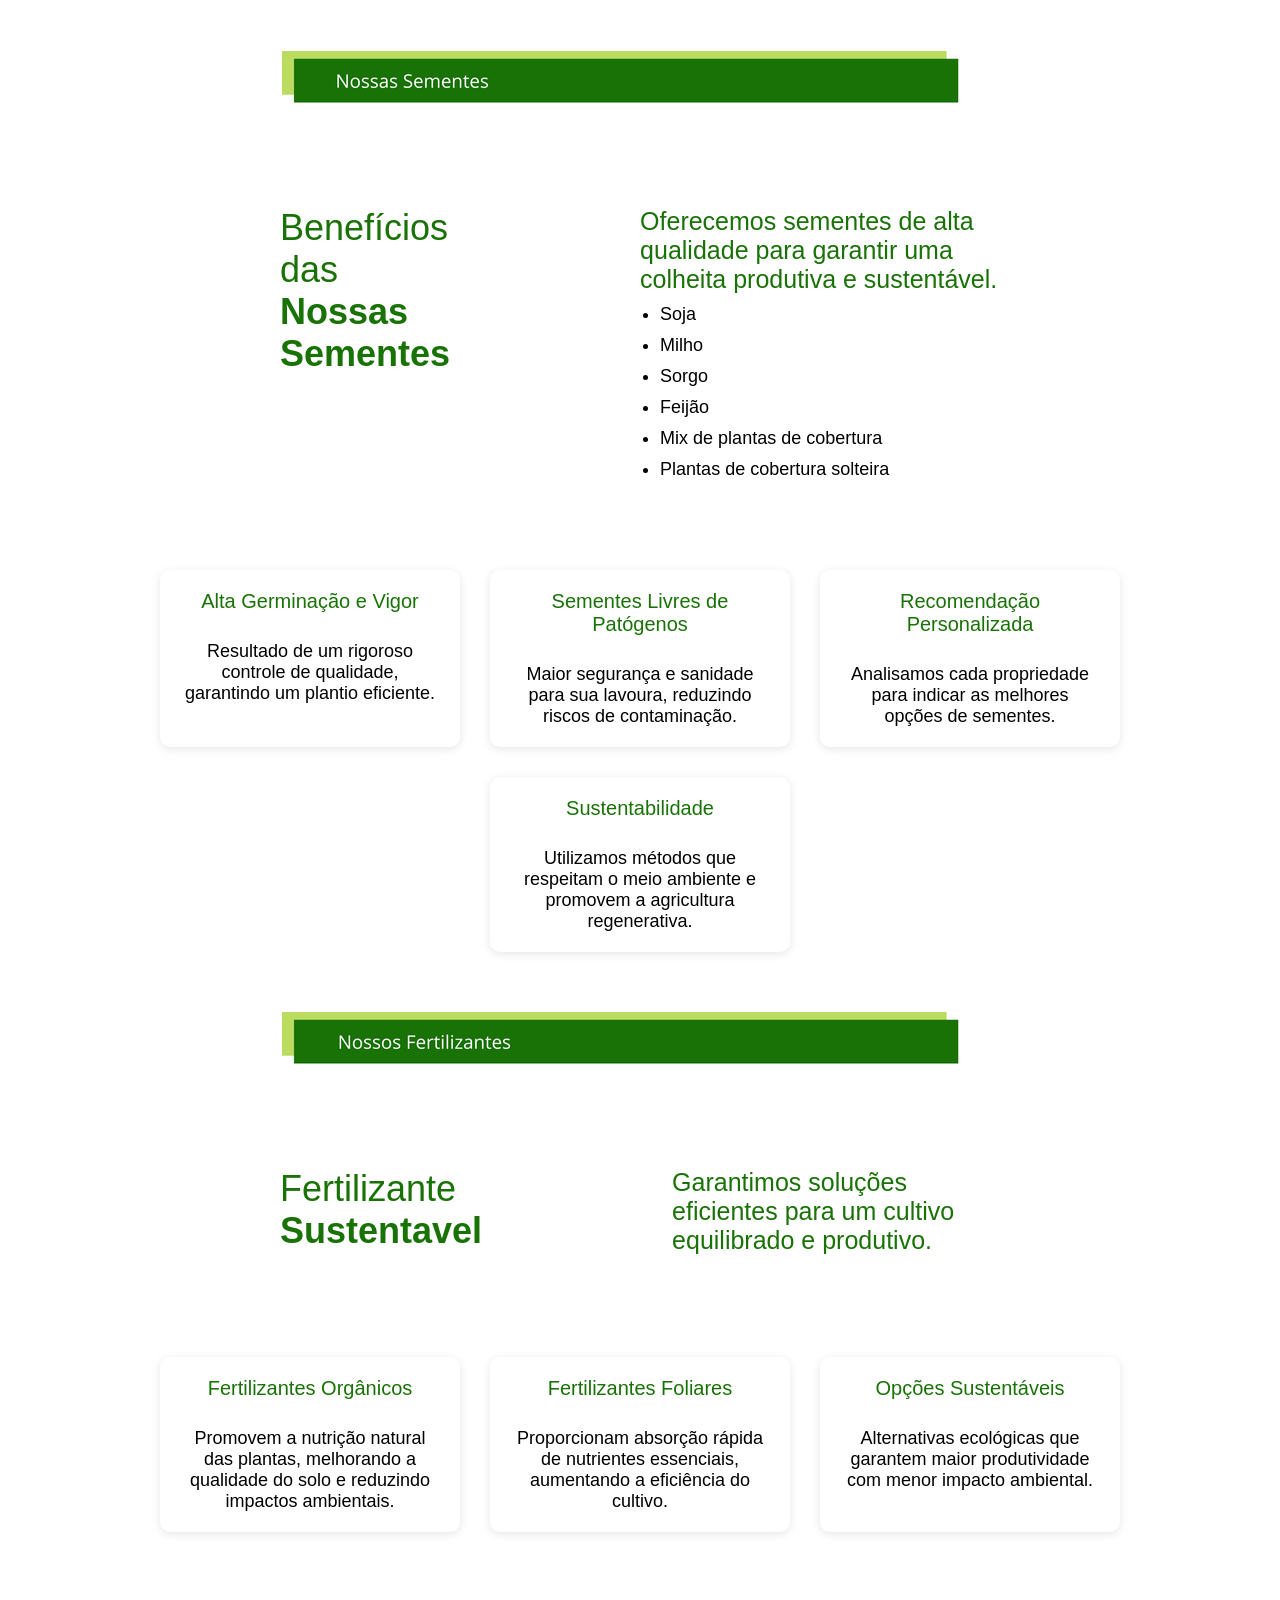
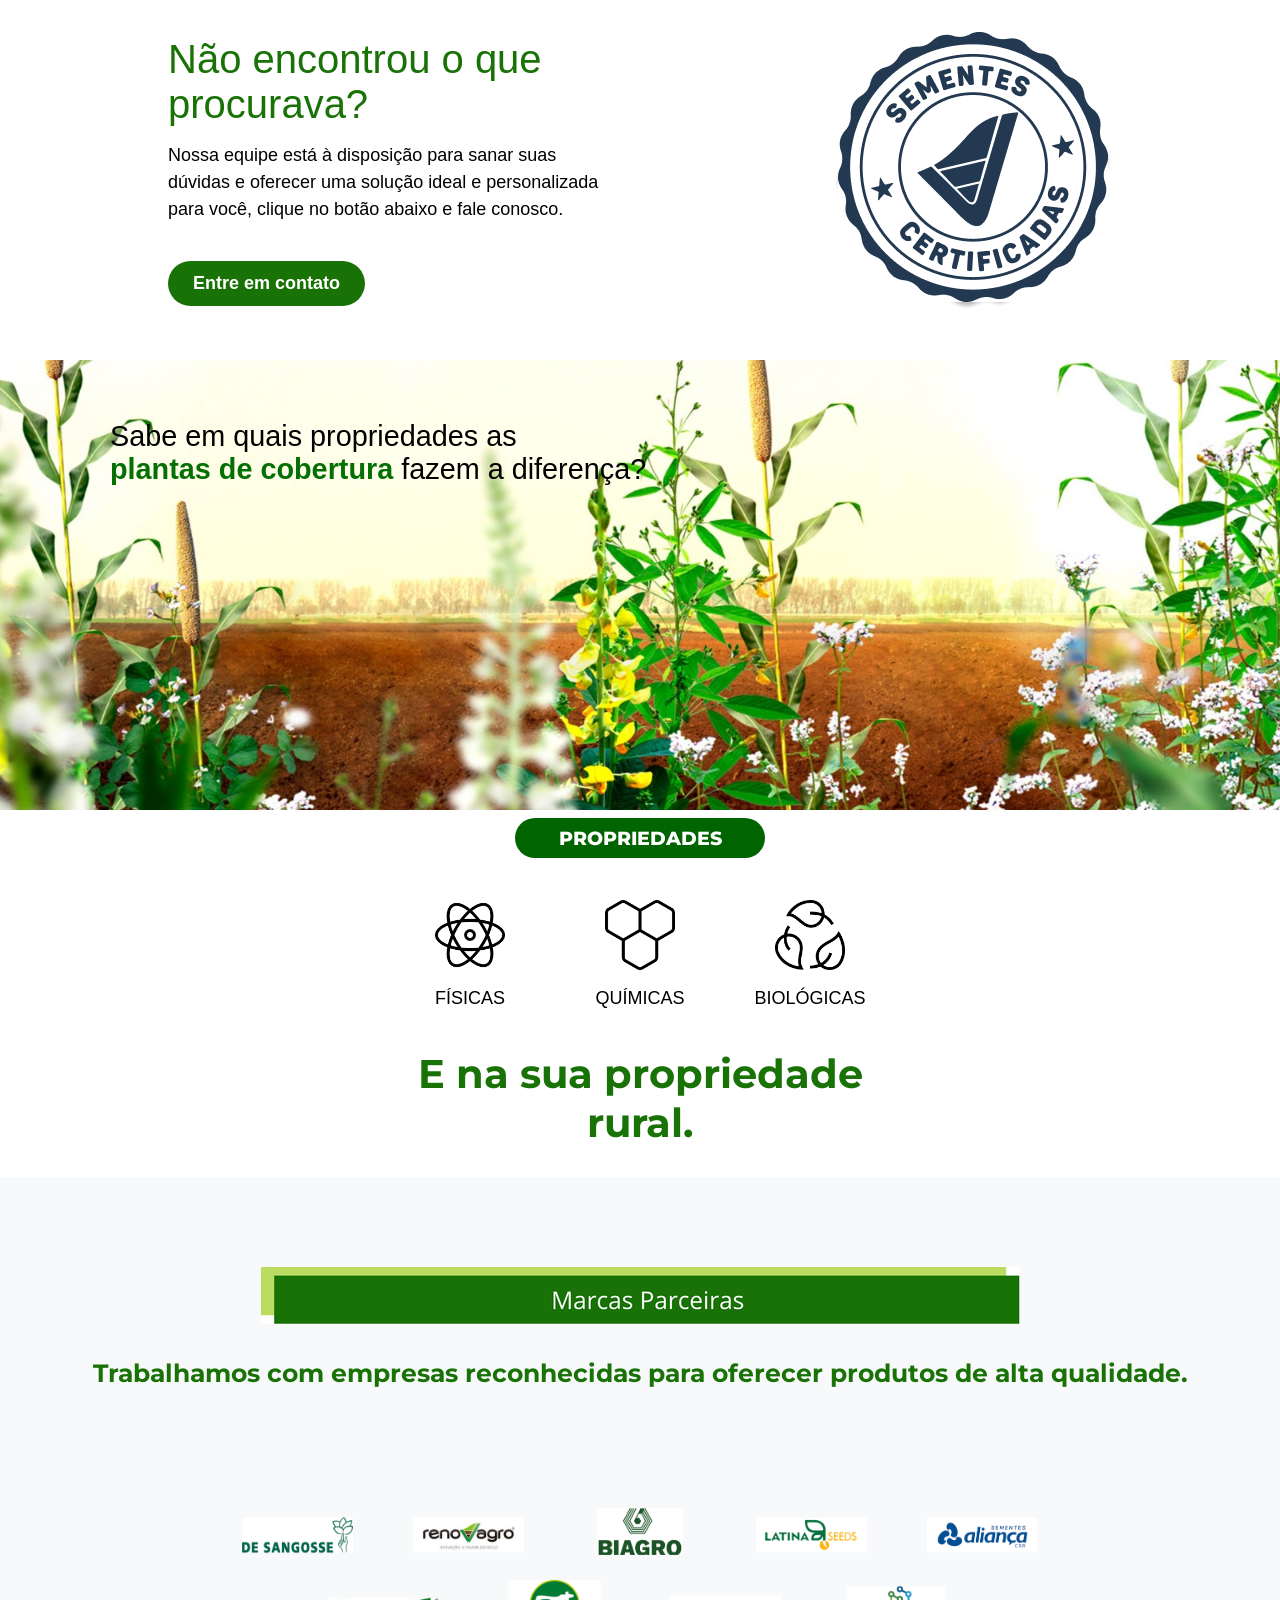
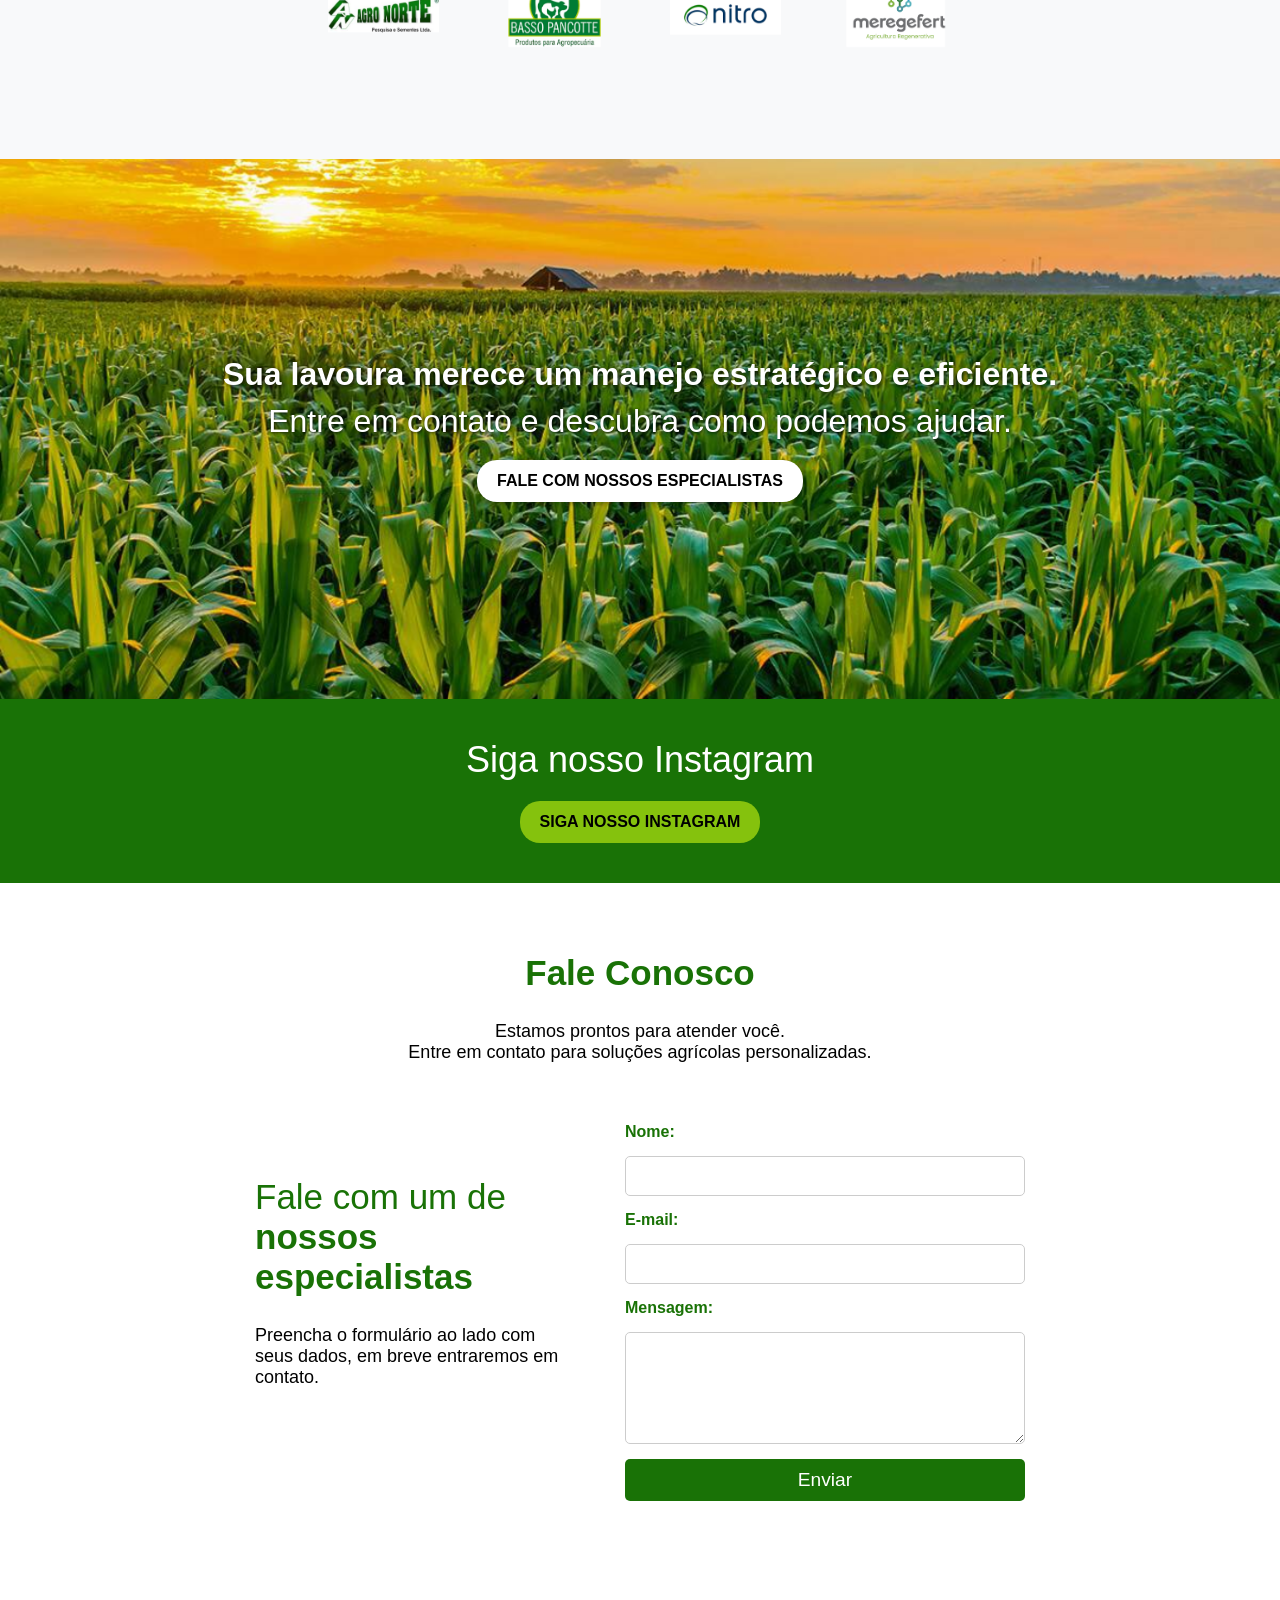
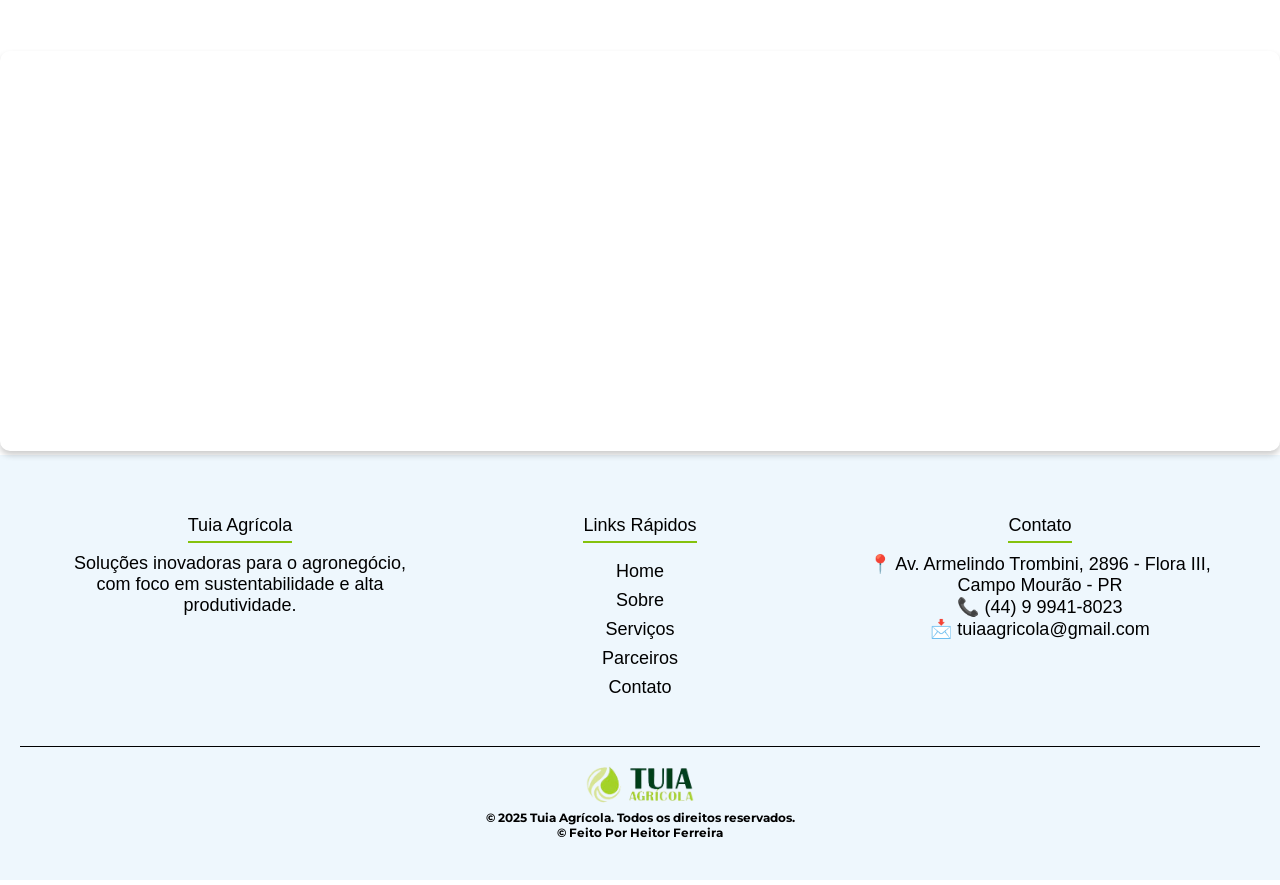
==== commit 94816905: "finaleira03" ====
--- a/page1.html
+++ b/page1.html
@@ -82,25 +82,25 @@
         </div>
     </section>
     <section>
-        <a href="#servicos">
-            <div class="feature-container">
+        <div class="feature-container">
+            <a href="#servicos">
                 <div class="feature-box">
                     <img src="camadas-de-terra.png" alt="Ícone 1">
                     <h3>Análise de Solo e Manejo Biológico Personalizado</h3>
                 </div>
-        </a>
-        <a href="#semente">
-            <div class="feature-box">
-                <img src="graos-de-cafe.png" alt="Ícone 2">
-                <h3>Sementes de Alta Qualidade para Máxima Performance</h3>
-            </div>
-        </a>
-        <a href="#ferlilizante">
-            <div class="feature-box">
-                <img src="mudas-de-saco.png" alt="Ícone 3">
-                <h3>Fertilizantes Biológicos e Orgânicos para um Solo Sustentável</h3>
-            </div>
-        </a>
+            </a>
+            <a href="#semente">
+                <div class="feature-box">
+                    <img src="graos-de-cafe.png" alt="Ícone 2">
+                    <h3>Sementes de Alta Qualidade para Máxima Performance</h3>
+                </div>
+            </a>
+            <a href="#ferlilizante">
+                <div class="feature-box">
+                    <img src="mudas-de-saco.png" alt="Ícone 3">
+                    <h3>Fertilizantes Biológicos e Orgânicos para um Solo Sustentável</h3>
+                </div>
+            </a>
         </div>
     </section>
 
@@ -465,9 +465,9 @@
         <section class="marcas" id="parceiros">
             <div class="img09">
                 <img src="marca-parceira.png" alt="Marca parceiras">
-                 <p> <br>  Trabalhamos com empresas reconhecidas para oferecer produtos de alta qualidade.</p>
-            </div>
-               
+                <p> <br> Trabalhamos com empresas reconhecidas para oferecer produtos de alta qualidade.</p>
+            </div>
+            <br>
             <div class="marcas-container">
                 <img src="desandosse.png" alt="De Sangosse">
                 <img src="ronovagro.png" alt="Renovagro">
--- a/page1.css
+++ b/page1.css
@@ -329,6 +329,9 @@
     .text-top-left h2 {
         font-size: 2rem; /* Ajusta o tamanho do título */
     }
+    .text-footer{
+        font-size: 30px;
+    }
 }
 
 /* Linha divisória e título "PROPRIEDADES" */
@@ -480,6 +483,7 @@
     .feature-box {
         width: 90%; /* Ajusta a largura para ocupar mais espaço */
         max-width: 300px; /* Define um limite máximo */
+        
     }
 }
 @media (max-width: 768px) {
@@ -1042,20 +1046,21 @@
         width: 90%; /* Aumenta a largura para ter uma margem interna */
         padding-left: 0; /* Remove o padding lateral */
         padding-top: 20px; /* Ajuste de espaçamento no mobile */
-        text-align: center; /* Centraliza o texto */
+        text-align: left; /* Centraliza o texto */
         margin-bottom: 20px; /* Adiciona um espaçamento entre as colunas */
     }
 
     .lefts h2 {
-        font-size: 30px; /* Diminui o tamanho da fonte no responsivo */
+        font-size: 35px; /* Diminui o tamanho da fonte no responsivo */
     }
 
     .rights h3 {
-        font-size: 20px; /* Ajusta o tamanho do subtítulo no responsivo */
+        font-size: 25px; /* Ajusta o tamanho do subtítulo no responsivo */
     }
 
     .rights ul {
         margin-top: 20px;
+        padding-top: 15px;
     }
 
     .rights li {
@@ -1226,11 +1231,11 @@
     .nossas-sementes-list {
         font-size: 20px;
         list-style-position: inside; /* Mantém os marcadores dentro */
-        text-align: center; /* Centraliza o texto */
+        text-align: left; /* Centraliza o texto */
         margin: 0; /* Remove margens */
         padding: 50px 0; /* Ajusta apenas o espaçamento superior */
         width: 100vw; /* Faz a lista ocupar toda a largura da tela */
-        text-align: center; /* Centraliza o texto da lista */
+        text-align: left; /* Centraliza o texto da lista */
         padding-top: 50px;
         padding-right: 190px;
     }
@@ -1244,6 +1249,7 @@
         justify-content: center;
         text-align: center;
         margin-top: 30px;
+        padding-right: 20px;
         
     }
 
@@ -1409,7 +1415,7 @@
 @media (max-width: 768px){
     .img09 img{
         content: url('marcas-parceiras-mobile.png'); /* Substitua pela imagem desejada */
-        max-width: 160%; /* Garante que a imagem não ultrapasse a largura do contêiner */
+        max-width: 130%; /* Garante que a imagem não ultrapasse a largura do contêiner */
         height: auto; /* Mantém a proporção da imagem */
         display: block; /* Remove espaços extras ao redor da imagem */
         margin: 0 auto; /* Centraliza a imagem, se necessário */
@@ -1633,44 +1639,11 @@
     max-width: 80%; /* Para não ultrapassar a tela */
 }
 @media (max-width: 768px) {
-    .contato-content {
-        flex-direction: column; /* Alinha os itens em coluna */
-        gap: 20px; /* Reduz o espaço entre os itens */
-    }
-
-    .contato-texto {
-        width: 100%; /* Texto ocupa toda a largura da tela */
-        text-align: justify; /* Justifica o texto */
-        margin: 0; /* Remove as margens */
-    }
-
-    .contato-texto h2 {
-        font-size: 34px; /* Ajusta o tamanho do título no mobile */
-        margin-bottom: 10px;
-        margin-top: 20px;
-    }
-
-    .contato-texto p {
-        top: -10px;
-        font-size: 20px; /* Ajusta o tamanho do parágrafo no mobile */
-    }
-
-    .btn-contato {
-        padding: 12px 30px;
-        font-size: 16px; /* Ajusta o tamanho do botão no mobile */
-    }
-
-    .contato-imagem {
-        width: 100%; /* Imagem ocupa toda a largura disponível */
-        display: flex;
-        justify-content: center; /* Centraliza a imagem */
-    }
-
-    .contato-imagem img {
-        max-width: 100%; /* A imagem vai ocupar 100% da largura */
-        width: auto;
-    }
-}
+    .contato-section{
+        display: none;
+    }
+}
+
 
 .cta-button-3 {
     display: inline-block;
